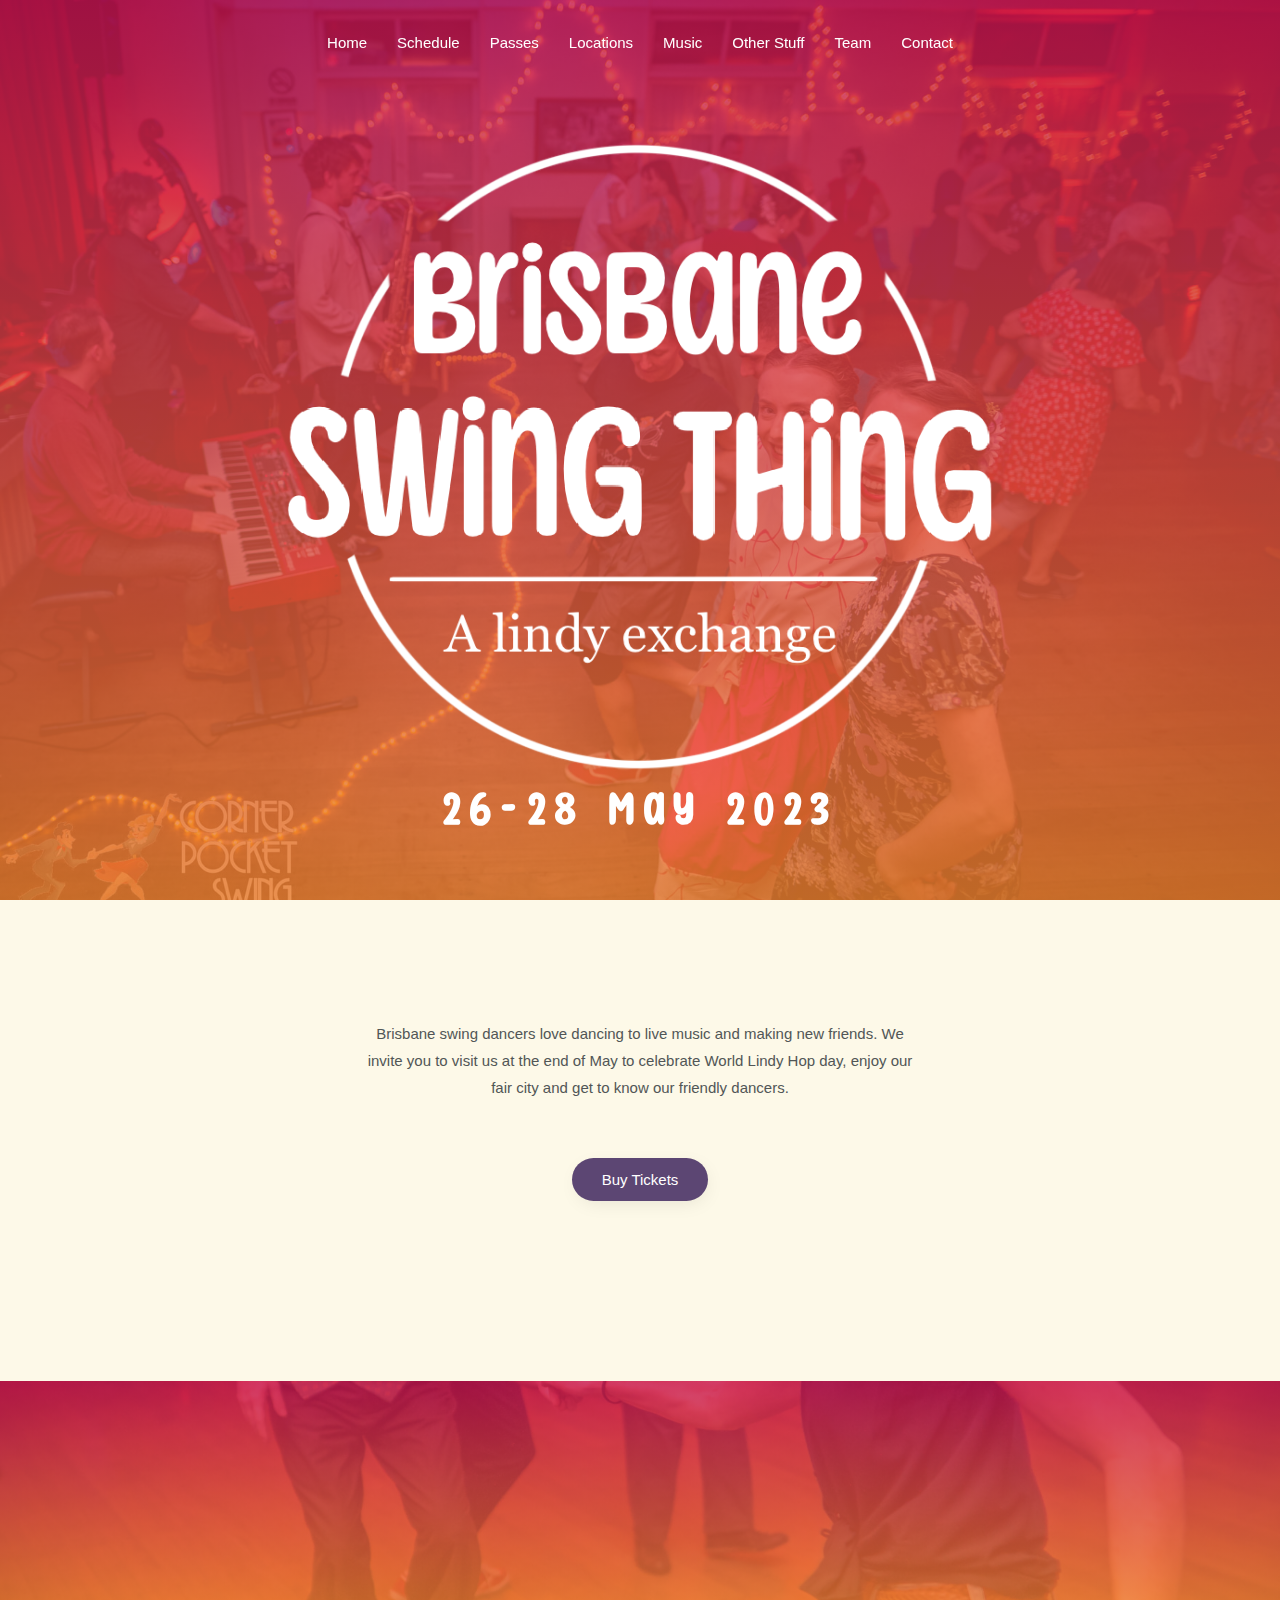
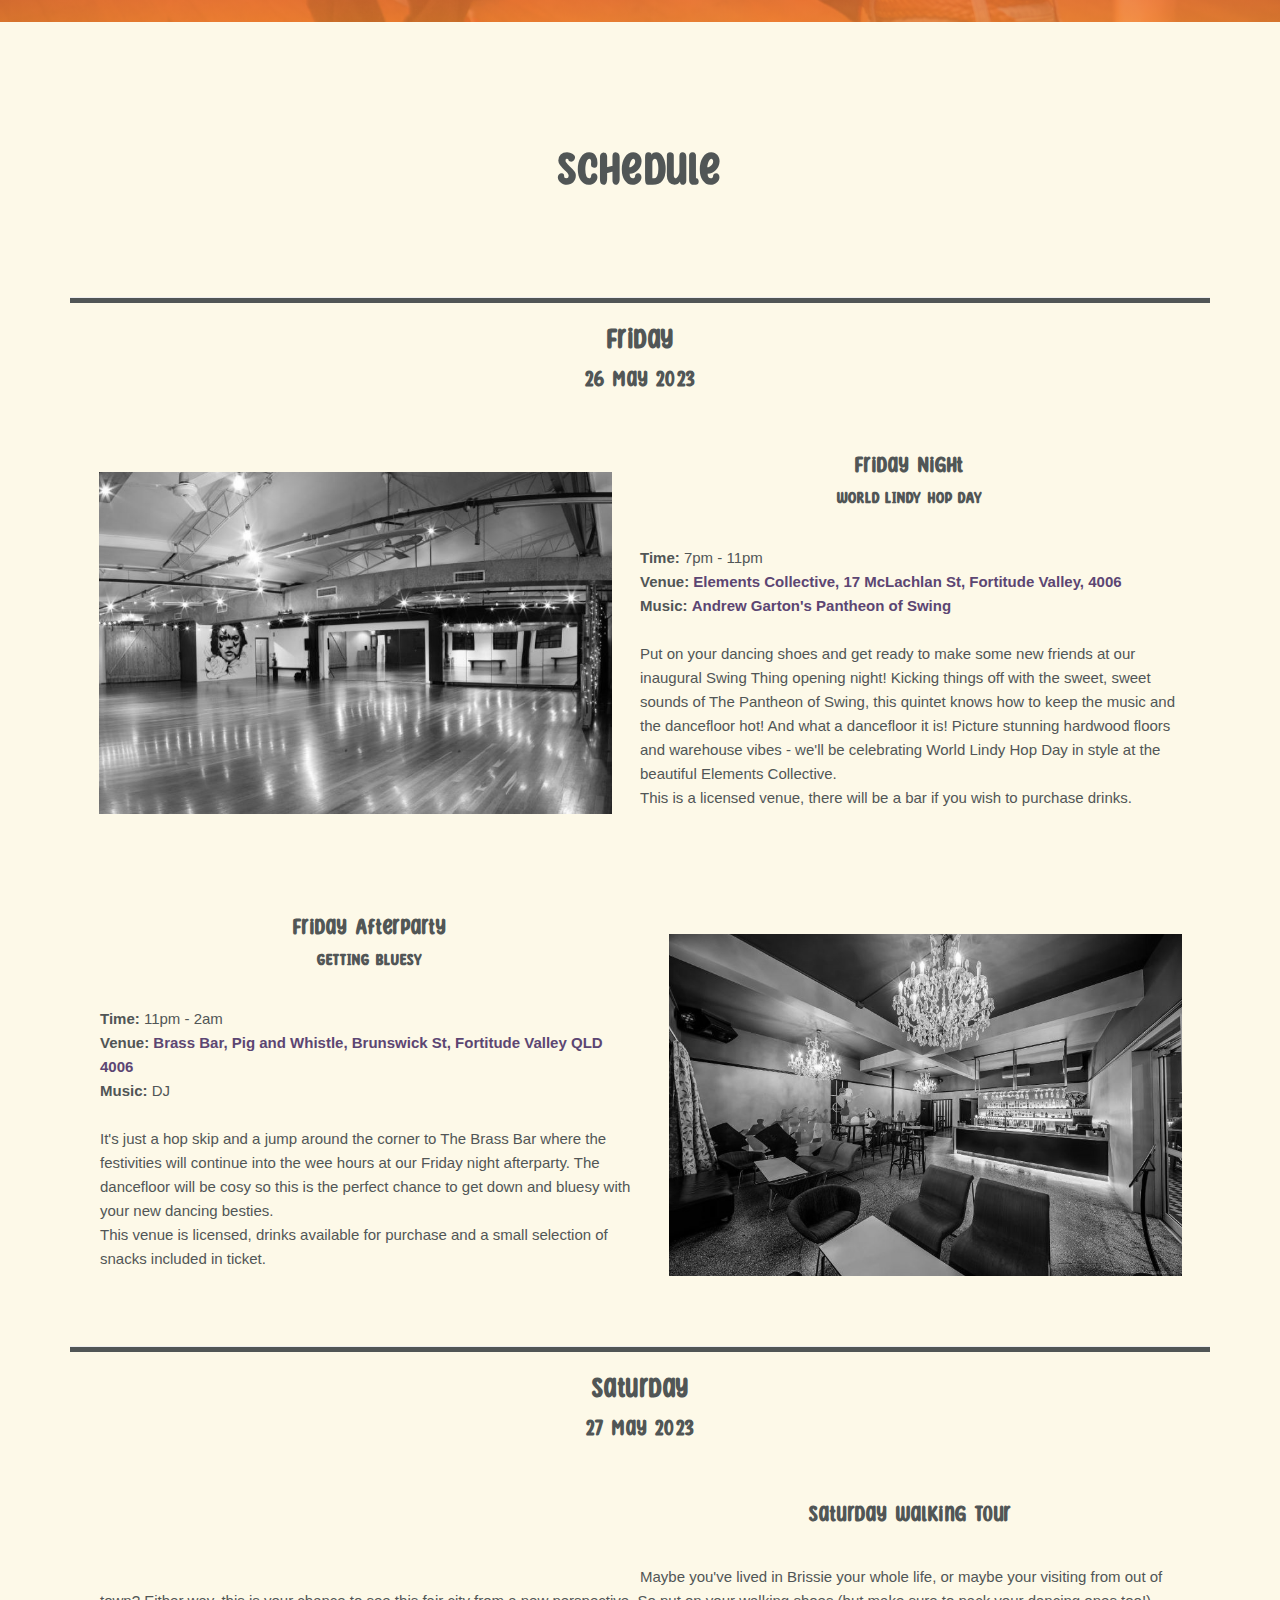
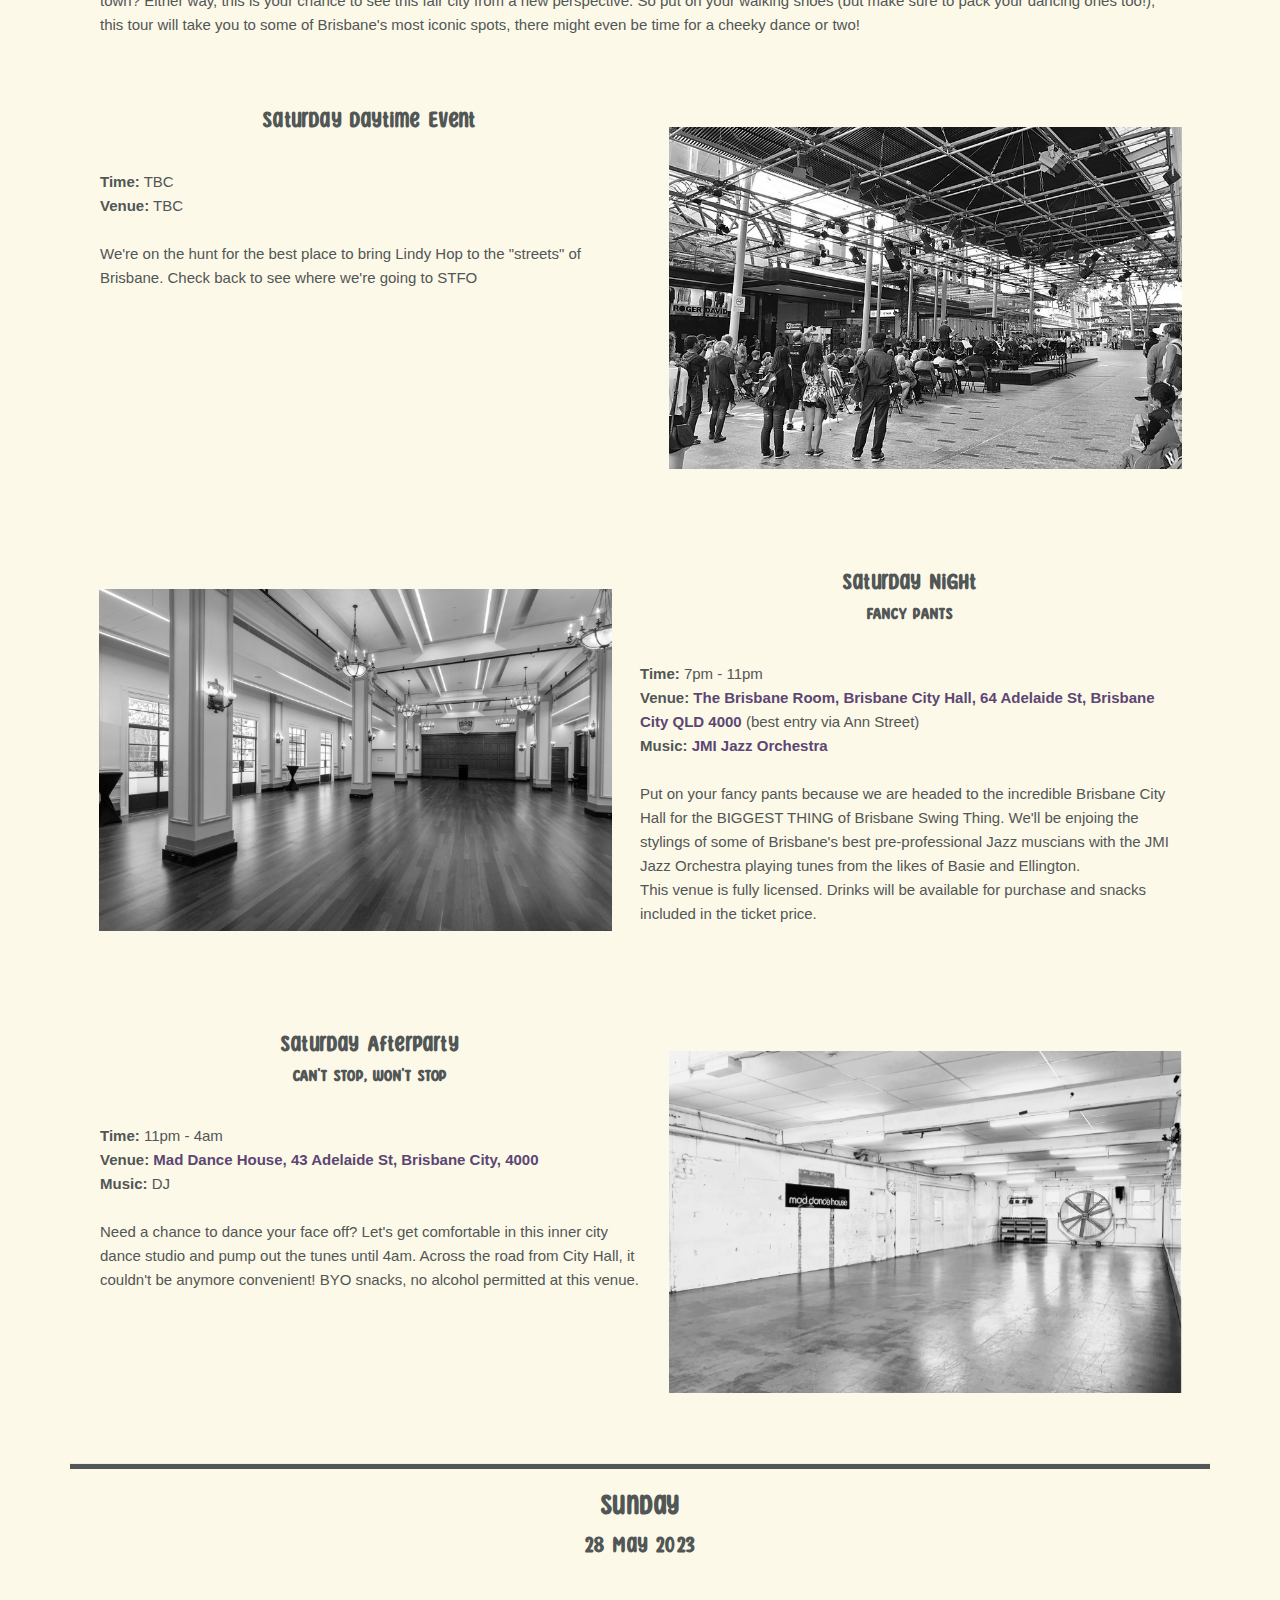
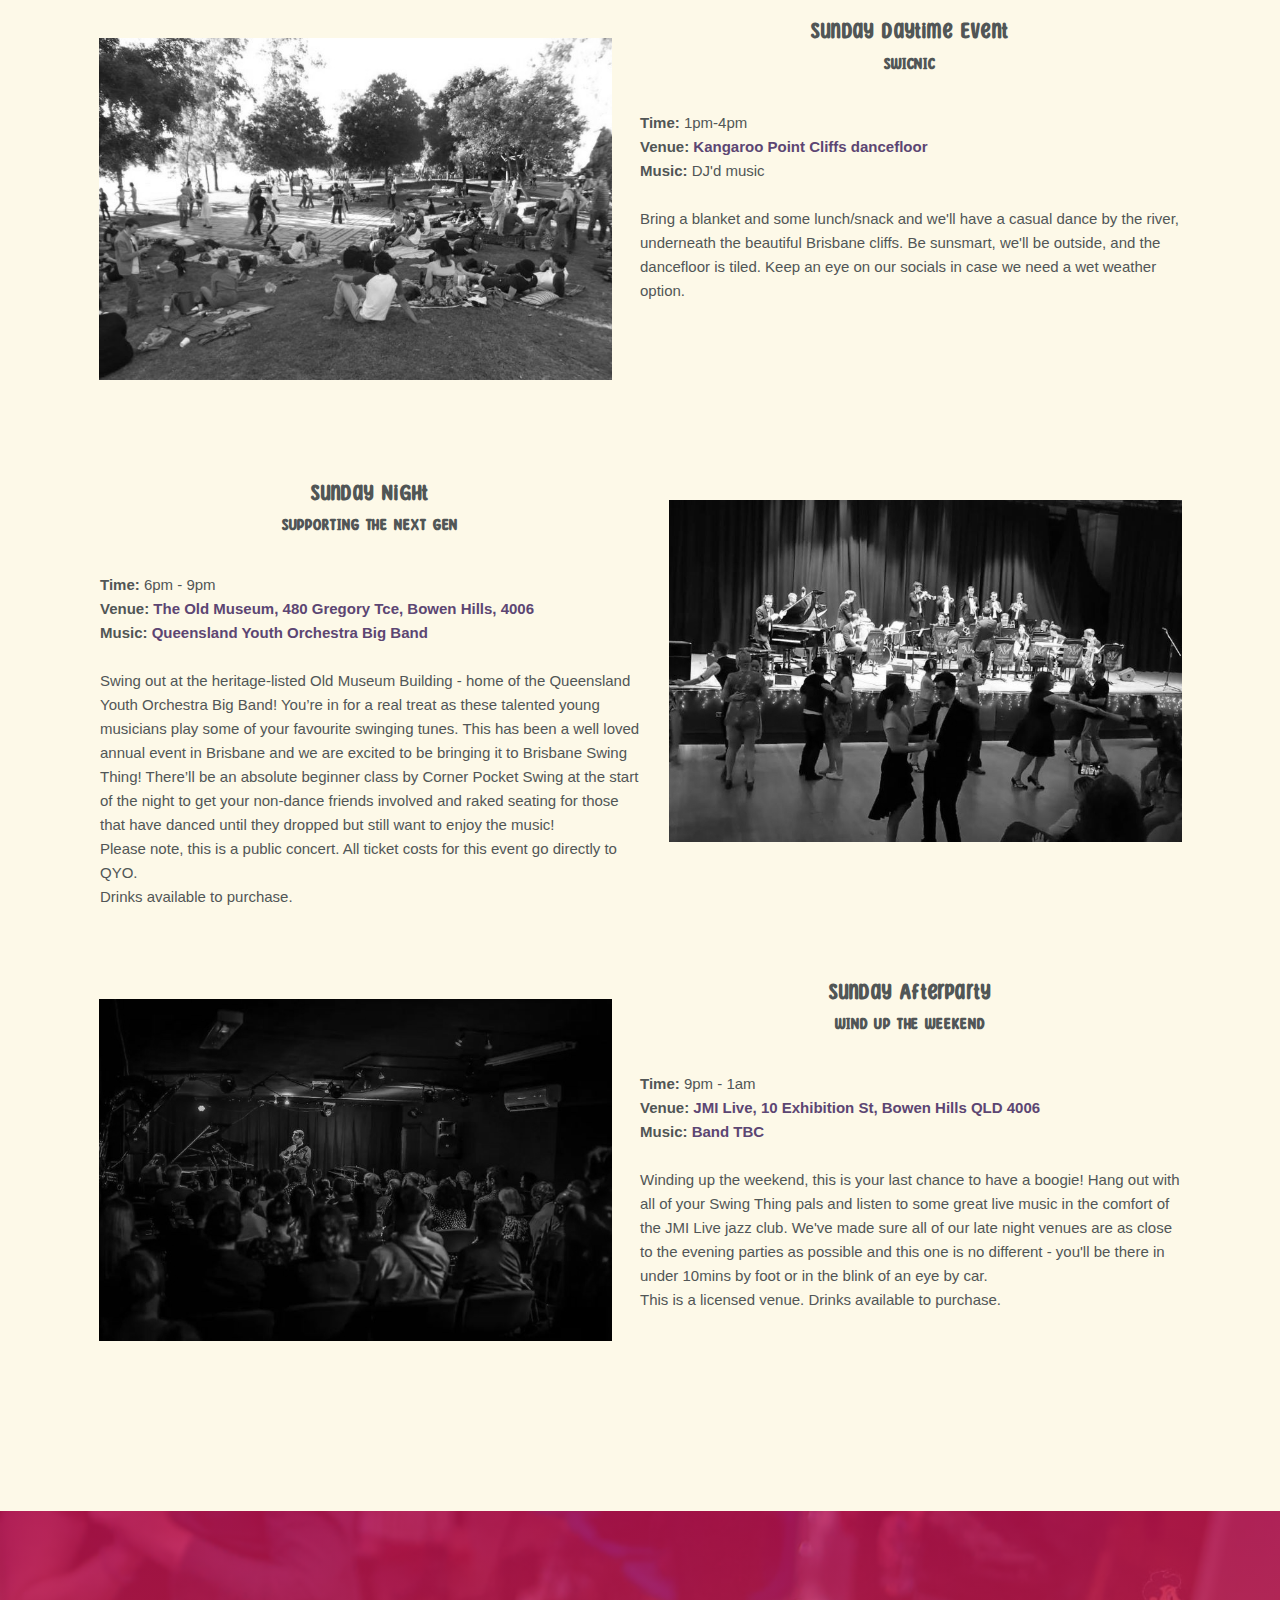
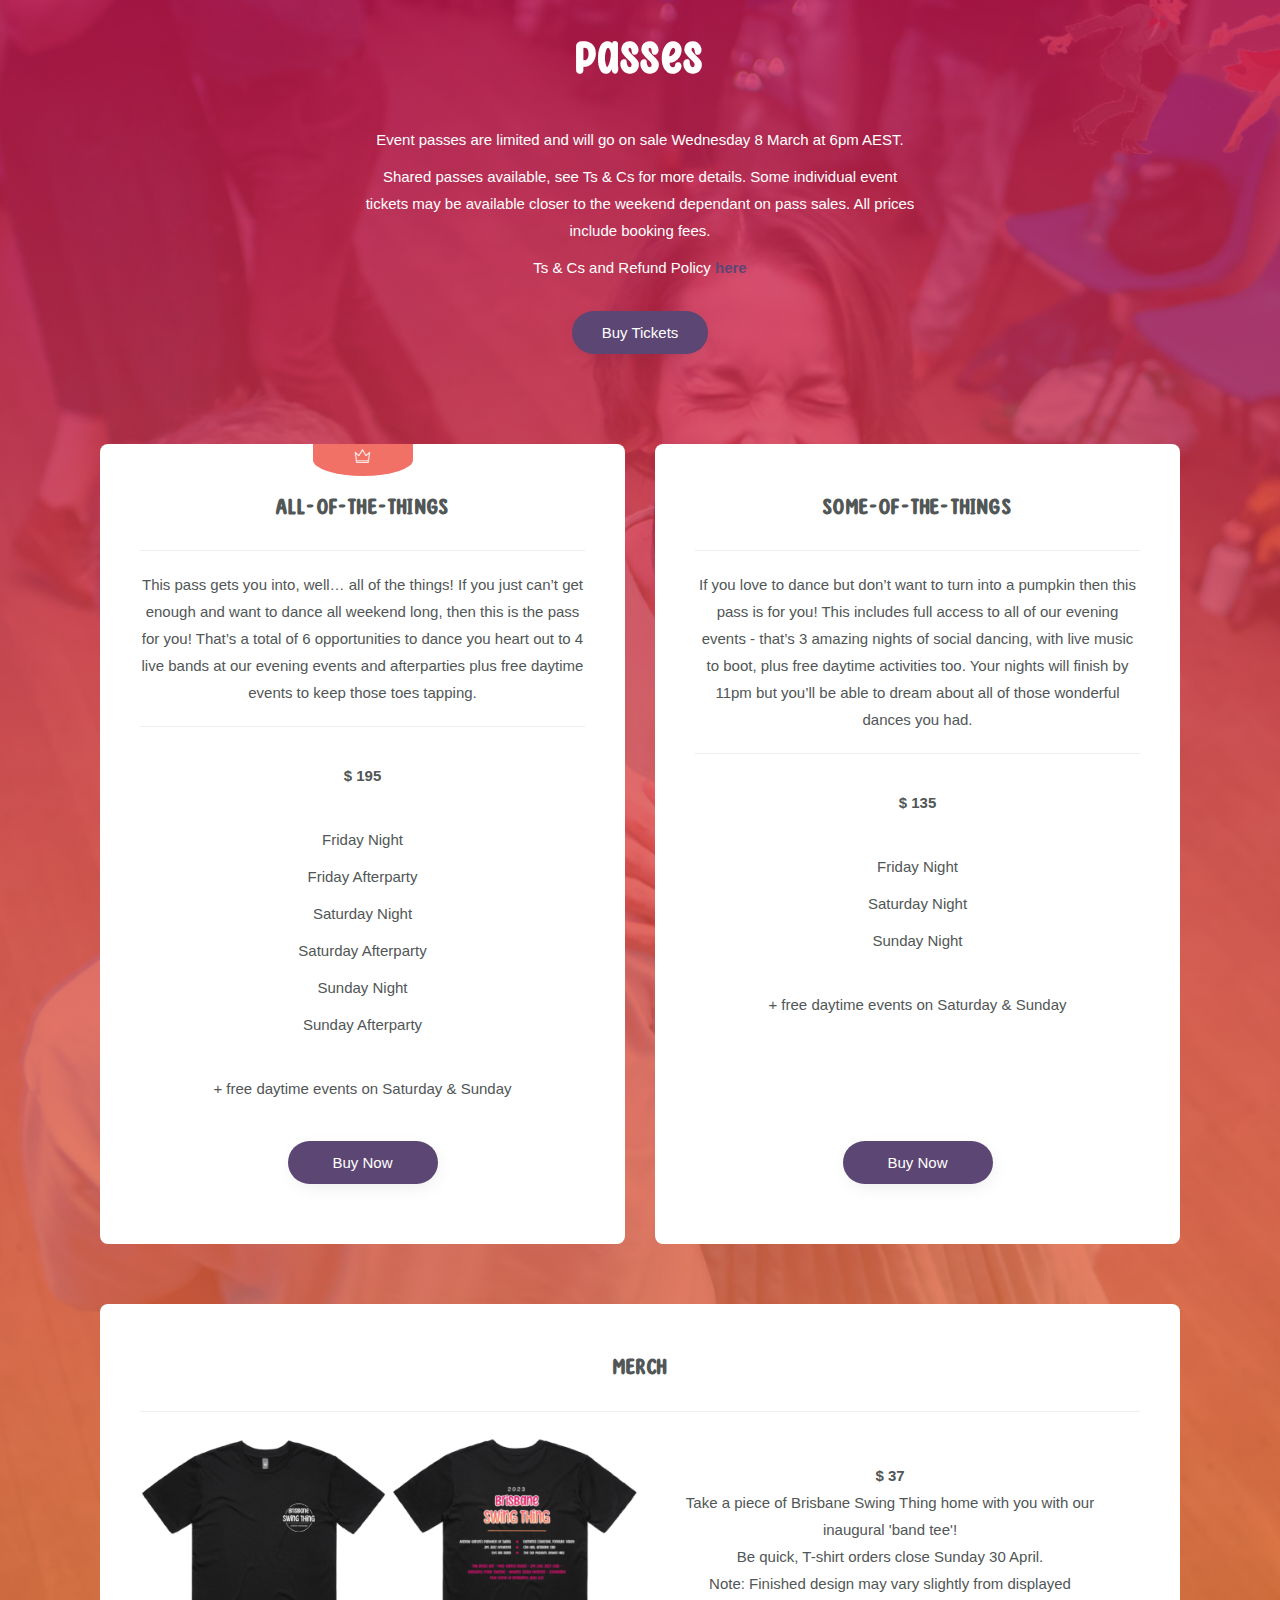
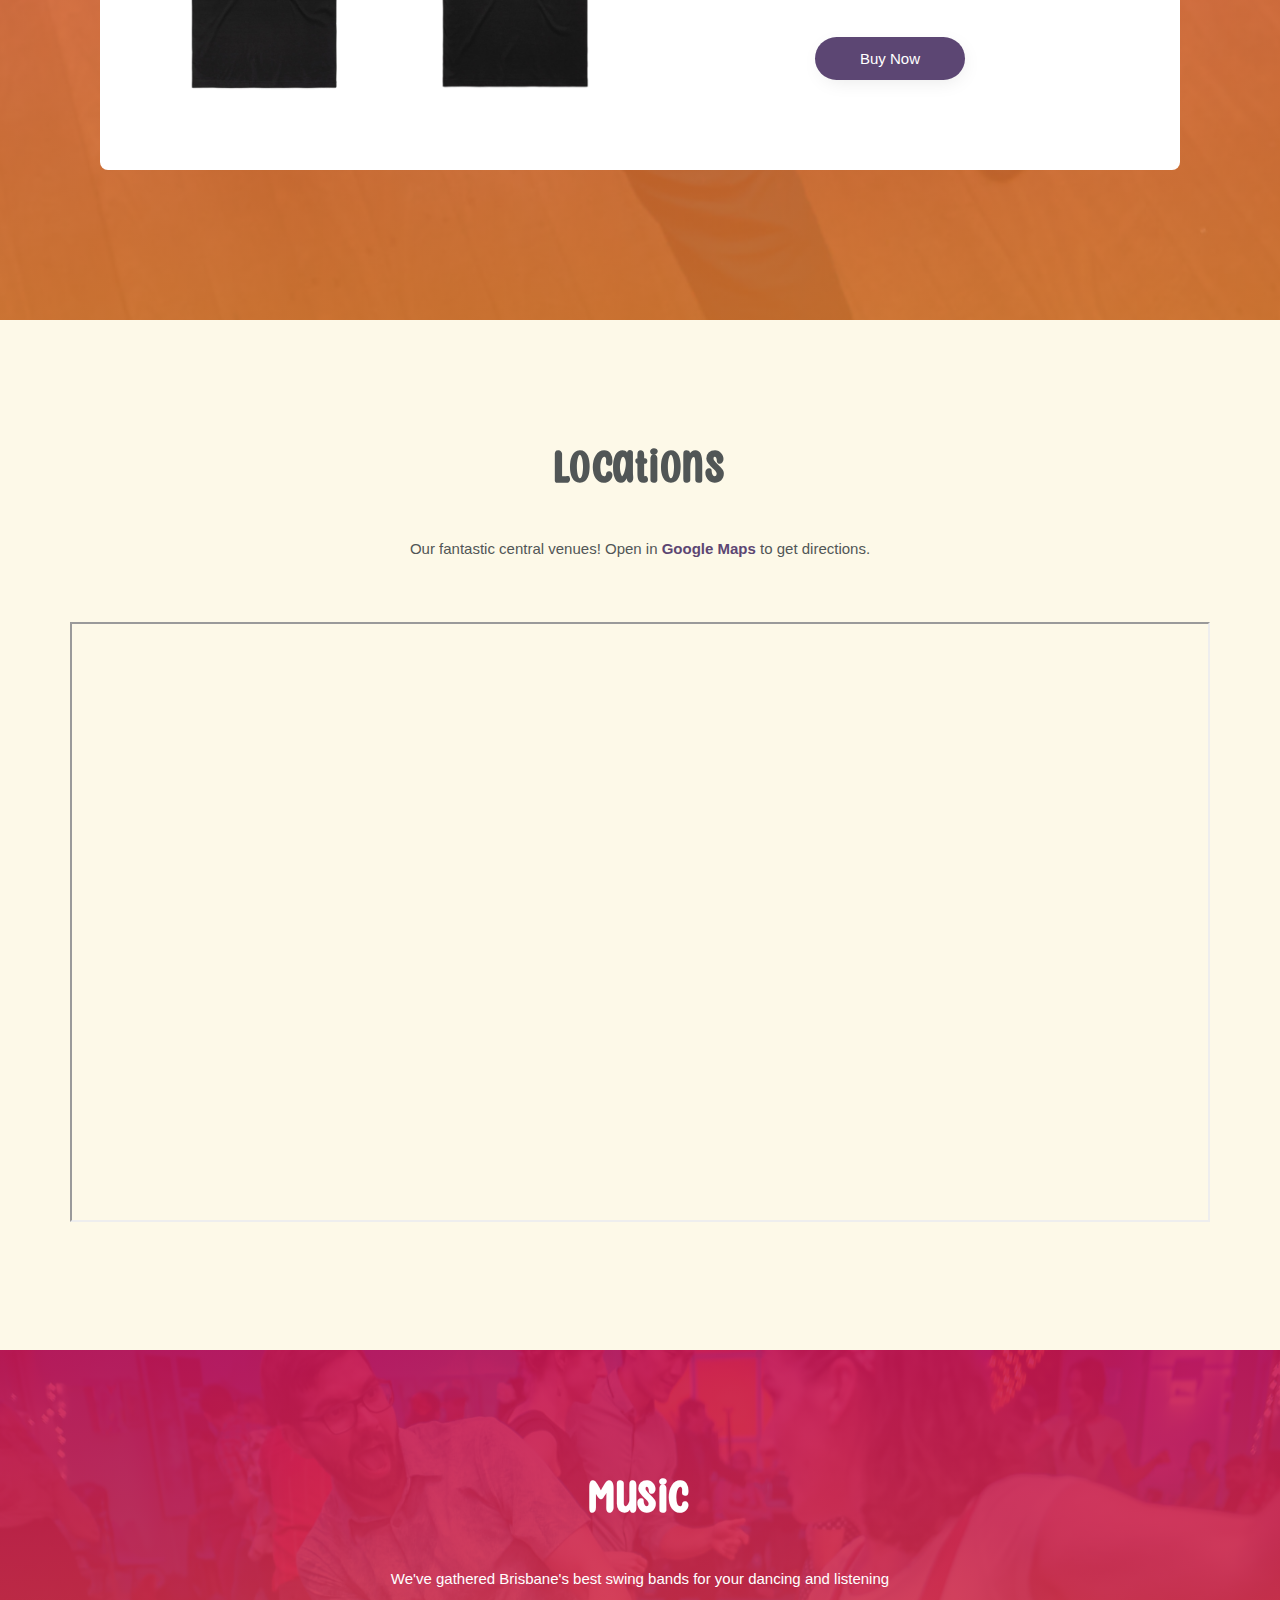
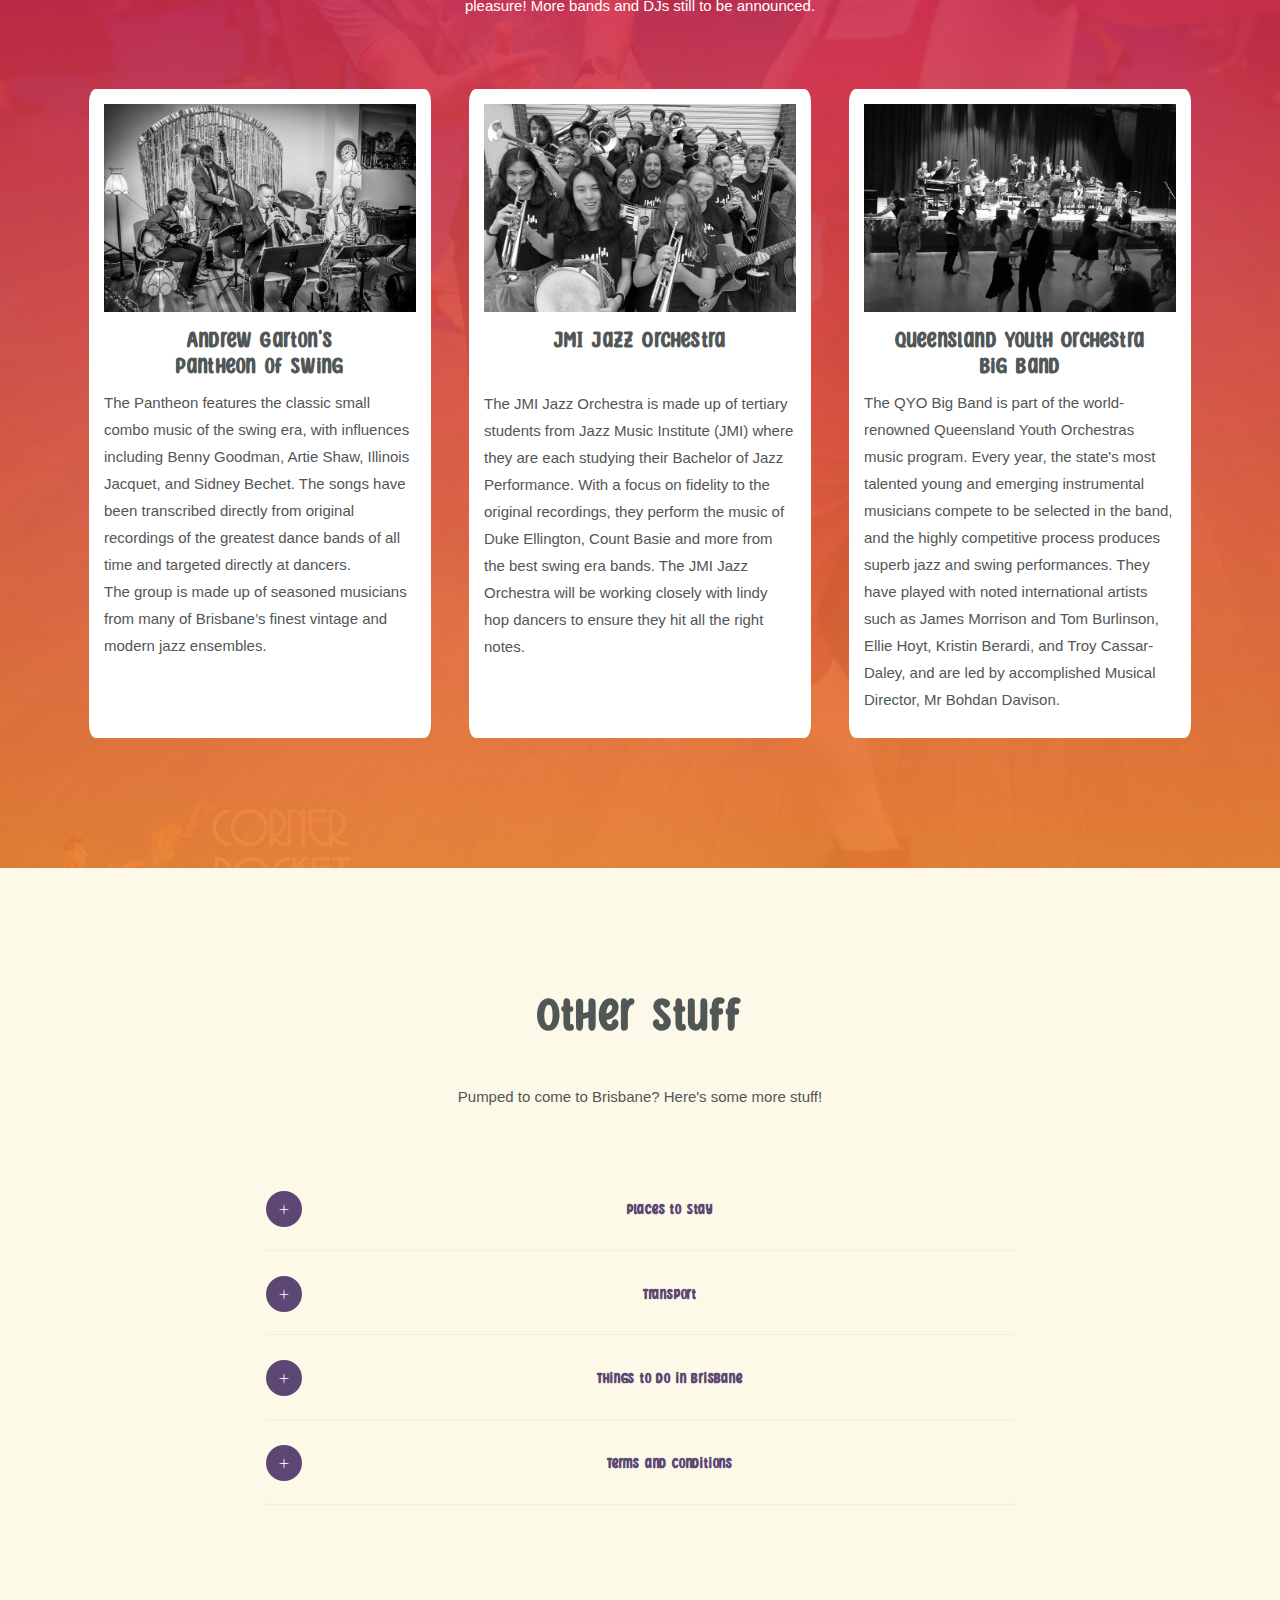
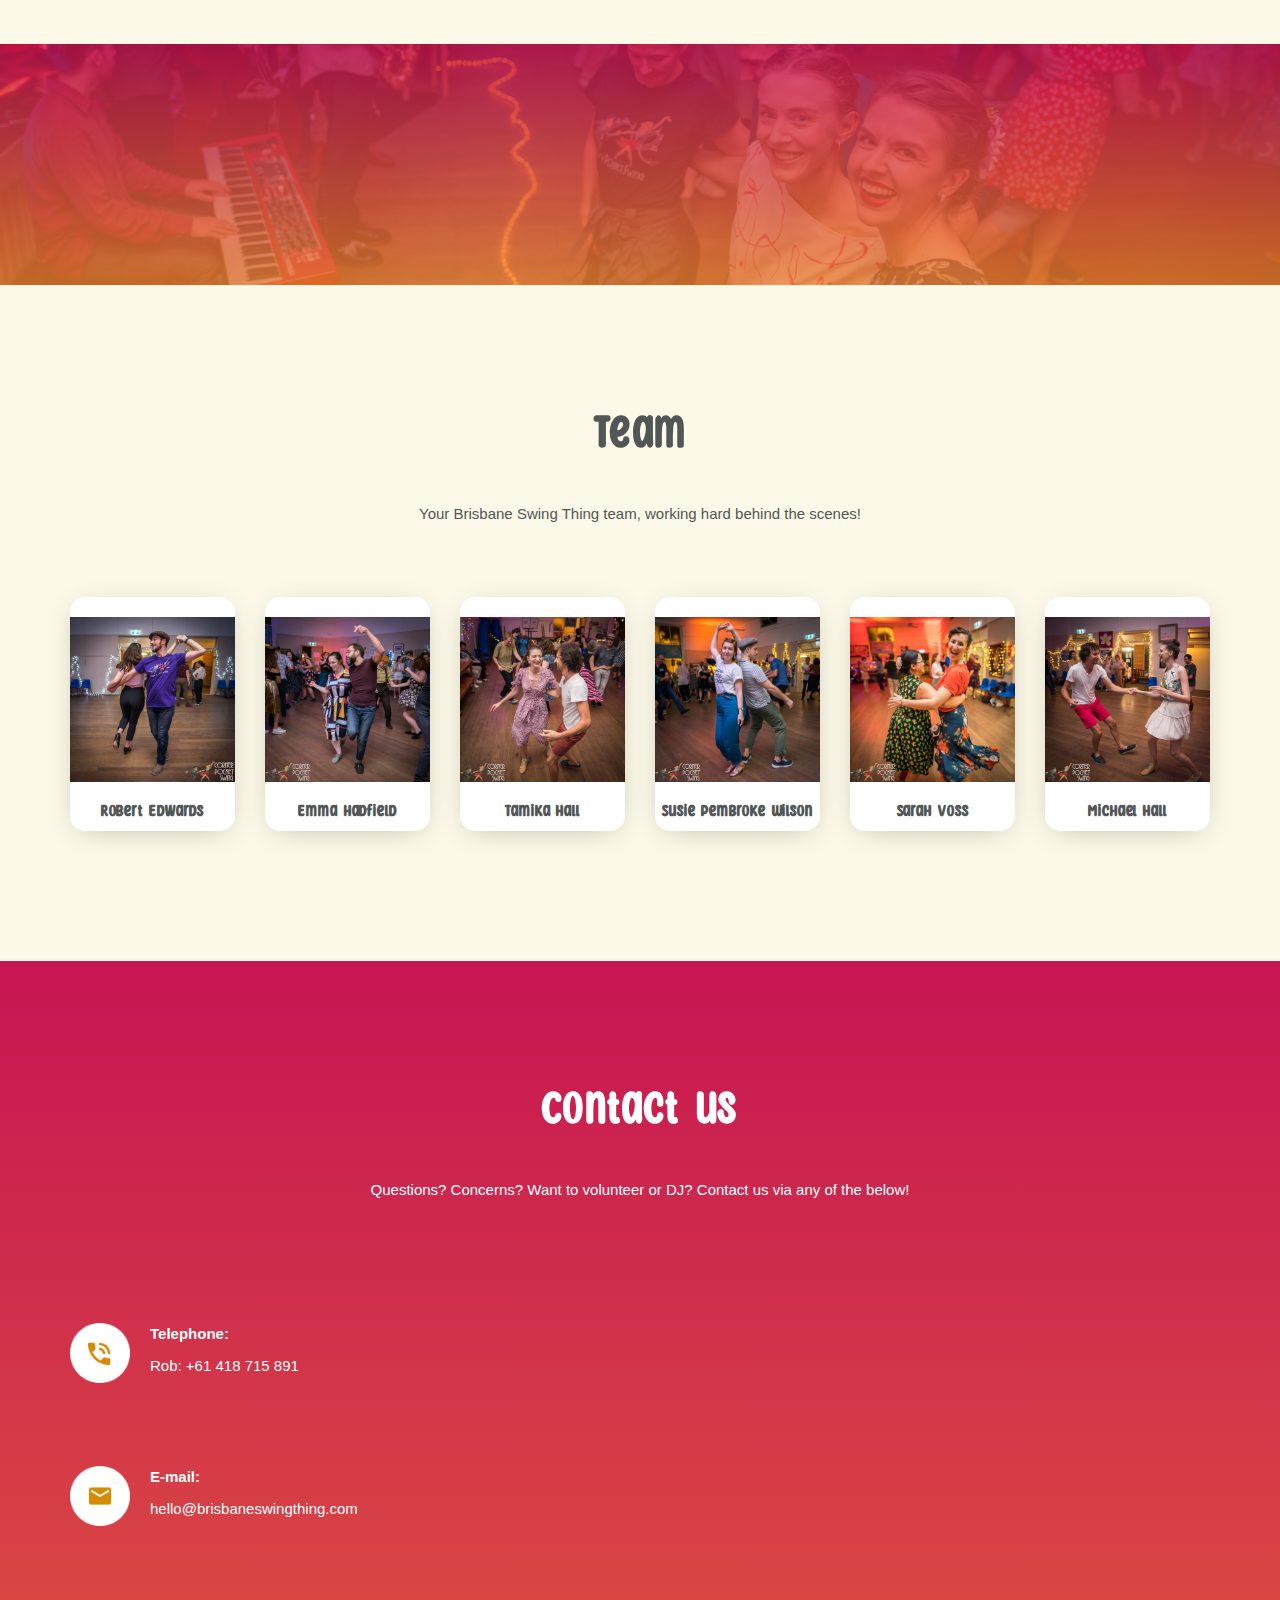
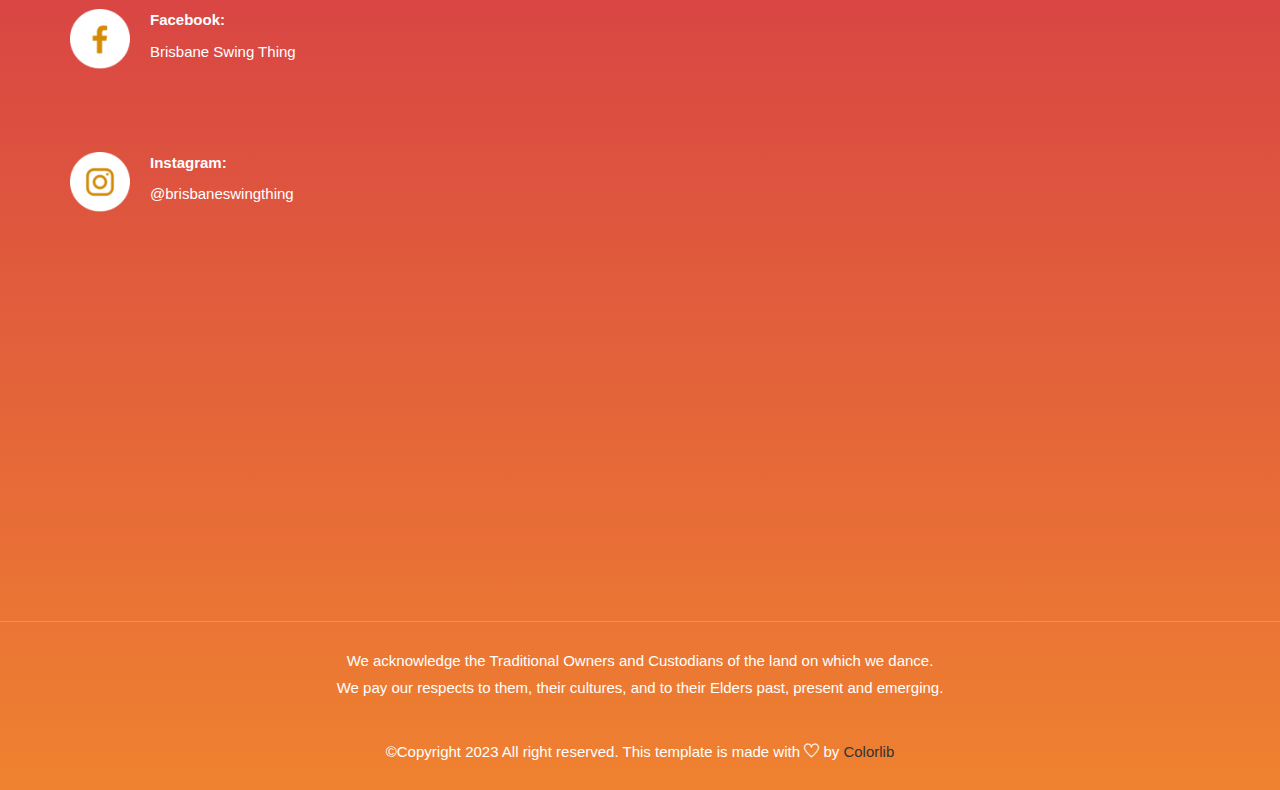
==== index.html @ fb941632 "Add files via upload" ====
<!doctype html>
<html class="no-js" lang="zxx">

<head>
    <meta charset="utf-8">
    <meta name="author" content="Brisbane Swing Thing">
    <meta name="description" content="">
    <meta name="keywords" content="HTML,CSS,XML,JavaScript">
    <meta http-equiv="x-ua-compatible" content="ie=edge">
    <meta name="viewport" content="width=device-width, initial-scale=1.0">
    <meta property="og:image" content="https://susiepolly.github.io/BrisbaneSwingThing/images/linkimg.png">
    <!-- Title -->
    <title>Brisbane Swing Thing</title>
    <!-- Place favicon.ico in the root directory -->
    <link rel="apple-touch-icon" href="images/favicon.png">
    <link rel="shortcut icon" type="image/ico" href="images/favicon.png" />
    <!-- Plugin-CSS -->
    <link rel="stylesheet" href="css/bootstrap.min.css">
    <link rel="stylesheet" href="css/owl.carousel.min.css">
    <link rel="stylesheet" href="css/themify-icons.css">
    <link rel="stylesheet" href="css/sunnyspellsstylesheet.css">
    <link rel="stylesheet" href="css/magnific-popup.css">
    <link rel="stylesheet" href="css/animate.css">
    <!-- Main-Stylesheets -->
    <link rel="stylesheet" href="css/normalize.css">
    <link rel="stylesheet" href="style.css">
    <link rel="stylesheet" href="css/responsive.css">
    <link rel="preconnect" href="https://fonts.googleapis.com">
    <link rel="preconnect" href="https://fonts.gstatic.com" crossorigin>
    <link href="https://fonts.googleapis.com/css2?family=Concert+One&display=swap" rel="stylesheet">
    <script src="js/vendor/modernizr-2.8.3.min.js"></script>

    <!--[if lt IE 9]>
        <script src="//oss.maxcdn.com/html5shiv/3.7.2/html5shiv.min.js"></script>
        <script src="//oss.maxcdn.com/respond/1.4.2/respond.min.js"></script>
    <![endif]-->
</head>

<body data-spy="scroll" data-target="#primary-menu">

    <div class="preloader">
        <div class="sk-folding-cube">
            <div class="sk-cube1 sk-cube"></div>
            <div class="sk-cube2 sk-cube"></div>
            <div class="sk-cube4 sk-cube"></div>
            <div class="sk-cube3 sk-cube"></div>
        </div>
    </div>
    <!--Mainmenu-area-->
    <div class="mainmenu-area" data-spy="affix" data-offset-top="100">
        <div class="container">
            <!--Logo-->
            <div class="navbar-header">
                <button type="button" class="navbar-toggle" data-toggle="collapse" data-target="#primary-menu">
                    <span class="icon-bar"></span>
                    <span class="icon-bar"></span>
                    <span class="icon-bar"></span>
                </button>
                <!--<a href="#" class="navbar-brand logo v-center">
                    <img class="logo" src="images/whitelogocrop.png" alt="">
                </a>-->
            </div>
            <!--Logo/-->
            <nav class="collapse navbar-collapse" id="primary-menu">
                <ul class="nav navbar-nav navbar-center">
                    <li class="active"><a href="#home-page" data-toggle="collapse" data-target="#primary-menu">Home</a></li>
                    <li><a href="#schedule-page" data-toggle="collapse" data-target="#primary-menu">Schedule</a></li>
                    <li><a href="#register-page" data-toggle="collapse" data-target="#primary-menu">Passes</a></li>
                    <li><a href="#locations-page" data-toggle="collapse" data-target="#primary-menu">Locations</a></li>
                    <li><a href="#band-page" data-toggle="collapse" data-target="#primary-menu">Music</a></li>
                    <li><a href="#faq-page" data-toggle="collapse" data-target="#primary-menu">Other Stuff</a></li>
                    <li><a href="#team-page" data-toggle="collapse" data-target="#primary-menu">Team</a></li>
                    <li><a href="#contact-page" data-toggle="collapse" data-target="#primary-menu">Contact</a></li>
                </ul>
            </nav>
        </div>
    </div>
    <!--Mainmenu-area/-->



    <!--Header-area-->
    <header class="header-area overlay full-height relative v-center" id="home-page">
        <div class="absolute anlge-bg"></div>
        <div class="container">
            <div class="row v-center" style="max-height:100vh;">
              <div class="col-xs-12 col-md-12 col-lg-12 header">
                  <img src="images/whitelogocrop.png" alt="">
              </div>
              <div class="col-xs-12 col-md-12 col-lg-12 header-text">
              <h2>26-28 May 2023</h2>
            </div>
            </div>
        </div>
    </header>
    <!--Header-area/-->



    <!--Feature-area-->
    <section class="gray-bg section-padding" id="event-page">
        <div class="container">
            <div class="row">
                  <div class="col-xs-12 col-sm-6 col-sm-offset-3 text-center">
                      <div class="page-title">
                          <p>Brisbane swing dancers love dancing to live music and making new friends. We invite you to visit us at the end of May to celebrate World Lindy Hop day, enjoy our fair city and get to know our friendly dancers.</p>
                          <br>
                          <a href="https://www.trybooking.com/CGMHD" class="button" target="_blank">Buy Tickets</a>
                      </div>
                      <!--<a href="#" class="button">Register</a>-->
                  </div>
            </div>
        </div>
    </section>
    <!--Feature-area/-->
    <section class="first-break section-padding gray-bg overlay">
        <div class="container">
            <div class="row text-center">
                <div class="col-xs-12">
                    <div class="clients">

                    </div>
                </div>
            </div>
        </div>
    </section>


    <section class="gray-bg section-padding" id="schedule-page">
        <div class="container">
            <div class="row">
                <div class="col-xs-12 col-sm-6 col-sm-offset-3 text-center">
                    <div class="page-title">
                        <h2>Schedule</h2>
                    </div>
                </div>
            </div>
            <div class="row">

              <div class="col-xs-12 col-sm-12 text-center">
                  <div class="schedule-subheading">
                    <hr color="#515656" size="20">
                      <h2>Friday</h2>
                      <h3>26 May 2023</h3>
                  </div>
              </div>
                <div class="col-xs-12 col-sm-12 col-md-12">
                    <div class="box">
                        <div class="box-image left">
                            <img src="images/ec.jpg" alt="">
                        </div>
                        <div class="box-words">
                          <h3>Friday Night</h3>
                          <h4> World Lindy Hop Day</h4>
                            <br>
                            <p><strong>Time:</strong> 7pm - 11pm
                            <br><strong>Venue:</strong> <a href="#locations-page">Elements Collective, 17 McLachlan St, Fortitude Valley, 4006</a>
                            <br><strong>Music:</strong> <a href="#band-page">Andrew Garton's Pantheon of Swing</a>
                            <br>
                            <br>Put on your dancing shoes and get ready to make some new friends at our inaugural Swing Thing opening night! Kicking things off with the sweet, sweet sounds of The Pantheon of Swing, this quintet knows how to keep the music and the dancefloor hot! And what a dancefloor it is! Picture stunning hardwood floors and warehouse vibes - we'll be celebrating World Lindy Hop Day in style at the beautiful Elements Collective. <br>This is a licensed venue, there will be a bar if you wish to purchase drinks.</p>
                        </div>
                    </div>
                </div>
                <div class="col-xs-12 col-sm-12 col-md-12">
                    <div class="box">
                        <div class="box-image right">
                            <img src="images/pig.jpg" alt="">
                        </div>
                        <div class="box-words">
                          <h3>Friday Afterparty</h3>
                          <h4>Getting Bluesy</h4>
                          <br>
                          <p><strong>Time:</strong> 11pm - 2am
                            <br><strong>Venue:</strong> <a href="#locations-page">Brass Bar, Pig and Whistle, Brunswick St, Fortitude Valley QLD 4006</a>
                            <br><strong>Music:</strong> DJ
                            <br>
                            <br>It's just a hop skip and a jump around the corner to The Brass Bar where the festivities will continue into the wee hours at our Friday night afterparty. The dancefloor will be cosy so this is the perfect chance to get down and bluesy with your new dancing besties. <br>This venue is licensed, drinks available for purchase and a small selection of snacks included in ticket.</p>
                        </div>
                    </div>
                </div>

                <div class="col-xs-12 col-sm-12 text-center">
                    <div class="schedule-subheading">
                      <hr color="#515656" size="20">
                        <h2>Saturday</h2>
                        <h3>27 May 2023</h3>
                    </div>
                </div>
                <div class="col-xs-12 col-sm-12 col-md-12">
                    <div class="box">
                        <div class="box-image left">
                            <img src="images/hsw.jpg" alt="">
                        </div>
                        <div class="box-words">
                          <h3>Saturday Walking Tour</h3>
                          <br>
                          <p>Maybe you've lived in Brissie your whole life, or maybe your visiting from out of town? Either way, this is your chance to see this fair city from a new perspective. So put on your walking shoes (but make sure to pack your dancing ones too!), this tour will take you to some of Brisbane's most iconic spots, there might even be time for a cheeky dance or two!</p>
                        </div>
                    </div>
                </div>
                <div class="col-xs-12 col-sm-12 col-md-12">
                    <div class="box">
                        <div class="box-image right">
                            <img src="images/queenst.jpg" alt="">
                        </div>
                        <div class="box-words">
                          <h3>Saturday Daytime Event</h3>
                          <br>
                          <p><strong>Time:</strong> TBC
                            <br><strong>Venue:</strong> TBC
                            <br><br>We're on the hunt for the best place to bring Lindy Hop to the "streets" of Brisbane. Check back to see where we're going to STFO </p>
                        </div>
                    </div>
                </div>
                <div class="col-xs-12 col-sm-12 col-md-12">
                    <div class="box">
                        <div class="box-image left">
                            <img src="images/cityhall.jpg" alt="">
                        </div>
                        <div class="box-words">
                          <h3>Saturday Night</h3>
                          <h4>Fancy Pants</h4>
                          <br>
                          <p><strong>Time:</strong> 7pm - 11pm
                            <br><strong>Venue:</strong> <a href="#locations-page">The Brisbane Room, Brisbane City Hall, 64 Adelaide St, Brisbane City QLD 4000</a> (best entry via Ann Street)
                            <br><strong>Music:</strong> <a href="#band-page">JMI Jazz Orchestra</a>
                            <br><br>Put on your fancy pants because we are headed to the incredible Brisbane City Hall for the BIGGEST THING of Brisbane Swing Thing. We'll be enjoing the stylings of some of Brisbane's best pre-professional Jazz muscians with the JMI Jazz Orchestra playing tunes from the likes of Basie and Ellington. <br>This venue is fully licensed. Drinks will be available for purchase and snacks included in the ticket price.</p>
                        </div>
                    </div>
                </div>
                <div class="col-xs-12 col-sm-12 col-md-12">
                    <div class="box">
                        <div class="box-image right">
                            <img src="images/maddance.png" alt="">
                        </div>
                        <div class="box-words">
                          <h3>Saturday Afterparty</h3>
                          <h4>Can't Stop, Won't Stop</h4>
                          <br>
                          <p><strong>Time:</strong> 11pm - 4am
                            <br><strong>Venue:</strong> <a href="#locations-page">Mad Dance House, 43 Adelaide St, Brisbane City, 4000</a>
                            <br><strong>Music:</strong> DJ
                            <br><br>Need a chance to dance your face off? Let's get comfortable in this inner city dance studio and pump out the tunes until 4am. Across the road from City Hall, it couldn't be anymore convenient! BYO snacks, no alcohol permitted at this venue.</p>
                          </div>
                    </div>
                </div>

                <div class="col-xs-12 col-sm-12 text-center">
                    <div class="schedule-subheading">
                      <hr color="#515656" size="20">
                        <h2>Sunday</h2>
                        <h3>28 May 2023</h3>
                    </div>
                </div>
                <div class="col-xs-12 col-sm-12 col-md-12">
                    <div class="box">
                        <div class="box-image left">
                            <img src="images/cliffs.jpg" alt="">
                        </div>
                        <div class="box-words">
                          <h3>Sunday Daytime Event</h3>
                          <h4>Swicnic</h4>
                          <br>
                          <p><strong>Time:</strong> 1pm-4pm
                            <br><strong>Venue:</strong> <a href="#locations-page">Kangaroo Point Cliffs dancefloor</a>
                            <br><strong>Music:</strong> DJ'd music
                            <br><br>Bring a blanket and some lunch/snack and we'll have a casual dance by the river, underneath the beautiful Brisbane cliffs. Be sunsmart, we'll be outside, and the dancefloor is tiled. Keep an eye on our socials in case we need a wet weather option.</p>
                        </div>
                    </div>
                </div>
                <div class="col-xs-12 col-sm-12 col-md-12">
                    <div class="box">
                        <div class="box-image right">
                            <img src="images/qyo.jpg" alt="">
                        </div>
                        <div class="box-words">
                        <h3>Sunday Night</h3>
                        <h4>Supporting the Next Gen</h4>
                        <br>
                        <p><strong>Time:</strong> 6pm - 9pm
                          <br><strong>Venue:</strong> <a href="#locations-page">The Old Museum, 480 Gregory Tce, Bowen Hills, 4006</a>
                          <br><strong>Music:</strong> <a href="#band-page">Queensland Youth Orchestra Big Band</a>
                          <br><br>Swing out at the heritage-listed Old Museum Building - home of the Queensland Youth Orchestra Big Band! You’re in for a real treat as these talented young musicians play some of your favourite swinging tunes. This has been a well loved annual event in Brisbane and we are excited to be bringing it to Brisbane Swing Thing! There’ll be an absolute beginner class by Corner Pocket Swing at the start of the night to get your non-dance friends involved and raked seating for those that have danced until they dropped but still want to enjoy the music! <br>Please note, this is a public concert. All ticket costs for this event go directly to QYO.<br>Drinks available to purchase.</p>
                        </div>
                    </div>
                </div>
                <div class="col-xs-12 col-sm-12 col-md-12">
                    <div class="box">
                        <div class="box-image left">
                            <img src="images/jmi.jpg" alt="">
                        </div>
                        <div class="box-words">
                          <h3>Sunday Afterparty</h3>
                          <h4>Wind up the Weekend</h4>
                          <br>
                          <p><strong>Time:</strong> 9pm - 1am
                            <br><strong>Venue:</strong> <a href="#locations-page">JMI Live, 10 Exhibition St, Bowen Hills QLD 4006</a>
                            <br><strong>Music:</strong> <a href="#band-page">Band TBC</a>
                            <br><br>Winding up the weekend, this is your last chance to have a boogie! Hang out with all of your Swing Thing pals and listen to some great live music in the comfort of the JMI Live jazz club. We've made sure all of our late night venues are as close to the evening parties as possible and this one is no different - you'll be there in under 10mins by foot or in the blink of an eye by car. <br> This is a licensed venue. Drinks available to purchase.</p>
                        </div>
                    </div>
                </div>
            </div>
        </div>
    </section>




    <section class="price-area overlay section-padding" id="register-page">
        <div class="container">
            <div class="row">
                <div class="col-xs-12 col-sm-6 col-sm-offset-3 text-center">
                    <div class="page-title">
                        <h2>Passes</h2>
                        <p>Event passes are limited and will go on sale Wednesday 8 March at 6pm AEST.</p>
                        <p>Shared passes available, see Ts & Cs for more details. Some individual event tickets may be available closer to the weekend dependant on pass sales. All prices include booking fees.</p>
                        <p>Ts & Cs and Refund Policy <a href="TermsAndConditions.html" target="_blank" style="font-weight:bold; color:#5C4673;">here</a></p>
                        <a href="https://www.trybooking.com/CGMHD" class="button" target="_blank">Buy Tickets</a>
                    </div>
                </div>
            </div>
            <div class="row price-section">
                <div class="col-xs-12 col-sm-6 col-m-5">
                  <div class="price-table">
                      <span class="price-info"><span class="ti-crown"></span></span>
                      <h3 class="text-uppercase price-title">All-of-the-Things</h3>
                      <hr>
                      <p>This pass gets you into, well… all of the things! If you just can’t get enough and want to dance all weekend long, then this is the pass for you! That’s a total of 6 opportunities to dance you heart out to 4 live bands at our evening events and afterparties plus free daytime events to keep those toes tapping.</p>
                      <hr>
                      <ul class="list-unstyled">
                        <li><strong class="amount">$ <span class="big">195</span></strong></li>
                        <br>
                          <li>Friday Night</li>
                          <li>Friday Afterparty</li>
                          <li>Saturday Night</li>
                          <li>Saturday Afterparty</li>
                          <li>Sunday Night</li>
                          <li>Sunday Afterparty</li>
                          <br>
                          <li>+ free daytime events on Saturday & Sunday</li>
                          <br>
                      </ul>
                      <a href="https://www.trybooking.com/events/1027705/sessions/3771132/sections/1889345/tickets?fbclid=IwAR2cNQnbDI2k9t157QOaGin1_y7NODyL9Mm27XDFwEIAS9eF9SWMI_D3Sj4" class="button buy-now" target="_blank">Buy Now</a>
                  </div>
                </div>
                <div class="col-xs-12 col-sm-6 col-m-5">
                    <div class="price-table">
                        <h3 class="text-uppercase price-title">Some-of-the-Things</h3>
                        <hr>
                        <p>If you love to dance but don’t want to turn into a pumpkin then this pass is for you! This includes full access to all of our evening events - that’s 3 amazing nights of social dancing, with live music to boot, plus free daytime activities too. Your nights will finish by 11pm but you’ll be able to dream about all of those wonderful dances you had.</p>
                        <hr>
                        <ul class="list-unstyled">
                          <li><strong class="amount">$ <span class="big">135</span></strong></li>
                          <br>
                            <li>Friday Night</li>
                            <li>Saturday Night</li>
                            <li>Sunday Night</li>
                            <br>
                            <li>+ free daytime events on Saturday & Sunday</li>
                            <br>
                          </ul>
                          <a href="https://www.trybooking.com/events/1027705/sessions/3771132/sections/1892433/tickets?fbclid=IwAR02rUrLZ7scKNKksXOoJGvn2tXizydDdx3Scxfl1RpE-0-jdajNmd1948Y" class="button buy-now" target="_blank">Buy Now</a>
                    </div>
                </div>
              </div>
              <div class="row price-section">
              <div class="col-xs-12 col-sm-12">
                  <div class="price-table">
                      <h3 class="text-uppercase price-title">Merch</h3>
                      <hr>
                      <div class="merch">
                        <img src="images/tshirtfront.png" class="left">
                        <img src="images/tshirtback.png" class="left">
                        <div class="v-center merch-text text-center">
                          <p><strong class="amount">$ <span class="big">37</span></strong>
                          <br>Take a piece of Brisbane Swing Thing home with you with our inaugural 'band tee'!<br> Be quick, T-shirt orders close Sunday 30 April. <br> Note: Finished design may vary slightly from displayed<br>
                          <a href="https://www.trybooking.com/events/1027705/sessions/3771132/sections/1892439/tickets?fbclid=IwAR0CLyyve-hRN_VbdmOqQfTFDXVsEDoL76mqDpczRI8MjDeZOTBEYrJ5Naw" class="button" target="_blank" style="align-self: center; width:150px; margin-top:40px;">Buy Now</a></p>
                        </div>
                      </div>
                  </div>
                </div>
              </div>
        </div>
    </section>


    <section class="section-padding gray-bg" id="locations-page">
        <div class="container">
            <div class="row">
                <div class="col-xs-12 col-sm-6 col-sm-offset-3 text-center">
                    <div class="page-title">
                        <h2>Locations</h2>
                        <p>Our fantastic central venues! Open in <a href="https://www.google.com/maps/d/embed?mid=1VyR3mXdCrCboF_DHJGIgYvuos1vV-mU&ehbc=2E312F" target="_blank" style="font-weight:bold;color:#5C4673;">Google Maps</a> to get directions.</p>
                    </div>
                </div>
                <div class="col-xs-12 text-center">
                    <iframe src="https://www.google.com/maps/d/embed?mid=1VyR3mXdCrCboF_DHJGIgYvuos1vV-mU&ehbc=2E312F" width="100%" height="600"></iframe>
                </div>
            </div>
            <div class="row">

            </div>
        </div>
    </section>


    <section class="testimonial-area section-padding gray-bg overlay" id="band-page">
        <div class="container">
            <div class="row">
                <div class="col-xs-12 col-sm-6 col-sm-offset-3 text-center">
                    <div class="page-title">
                        <h2>Music</h2>
                        <p>We've gathered Brisbane's best swing bands for your dancing and listening pleasure! More bands and DJs still to be announced.</p>
                    </div>
                </div>
            </div>
            <div class="row">
                <div class="col-xs-12 bands">
                        <div class="col-m-4 band-box">
                            <div class="band-image">
                                <img src="images/andrew.jpg" alt="">
                            </div>
                            <h3>Andrew Garton's<br>Pantheon of Swing</h3>
                            <p>The Pantheon features the classic small combo music of the swing era, with influences including Benny Goodman, Artie Shaw, Illinois Jacquet, and Sidney Bechet. The songs have been transcribed directly from original recordings of the greatest dance bands of all time and targeted directly at dancers. <br>The group is made up of seasoned musicians from many of Brisbane’s finest vintage and modern jazz ensembles.</p>
                        </div>
                        <div class="col-m-4 band-box">
                            <div class="band-image">
                                <img src="images/jmijazzorch.jpg" alt="">
                            </div>
                            <h3>JMI Jazz Orchestra</h3>
                            <p><br>The JMI Jazz Orchestra is made up of tertiary students from Jazz Music Institute (JMI) where they are each studying their Bachelor of Jazz Performance. With a focus on fidelity to the original recordings, they perform the music of Duke Ellington, Count Basie and more from the best swing era bands. The JMI Jazz Orchestra will be working closely with lindy hop dancers to ensure they hit all the right notes.</p>
                        </div>
                        <div class="col-m-4 band-box">
                            <div class="band-image">
                                <img src="images/qyo.jpg" alt="">
                            </div>
                            <h3>Queensland Youth Orchestra<br>Big Band</h3>
                            <p>The QYO Big Band is part of the world-renowned Queensland Youth Orchestras music program. Every year, the state's most talented young and emerging instrumental musicians compete to be selected in the band, and the highly competitive process produces superb jazz and swing performances. They have played with noted international artists such as James Morrison and Tom Burlinson, Ellie Hoyt, Kristin Berardi, and Troy Cassar-Daley, and are led by accomplished Musical Director, Mr Bohdan Davison.</p>
                        </div>
                        <!--<div class="col-m-4 band-box">
                            <div class="band-image">
                                <img src="images/qyo.jpg" alt="">
                            </div>
                            <h3>TBC Sunday</h3>
                            <p>Lorem ipsum dolor sit amet, consectetur adipisicing elit. Vel vero dolore officiis, velit id libero illum harum hic magni, quae repellendus adipisci possimus saepe nostrum doloribus repudiandae asperiores commodi voluptate.</p>
                        </div>-->
                </div>
            </div>
        </div>
    </section>






    <section class="gray-bg section-padding" id="faq-page">
        <div class="container">
            <div class="row">
                <div class="col-xs-12 col-sm-6 col-sm-offset-3 text-center">
                    <div class="page-title">
                        <h2>Other Stuff</h2>
                        <p>Pumped to come to Brisbane? Here's some more stuff!</p>
                    </div>
                </div>
            </div>
            <div class="row">
                <div class="col-xs-12 col-sm-10 col-sm-offset-1 col-md-8 col-md-offset-2">
                    <div class="panel-group" id="accordion">
                        <!--<div class="panel">
                            <h4 class="panel-title">
                                <a data-toggle="collapse" data-parent="#accordion" href="#collapse1" aria-expanded="true">Code of Conduct</a>
                            </h4>
                            <div id="collapse1" class="panel-collapse collapse in">
                                <p>Very Important! You can access our code of conduct <a href="CodeOfConduct.html" target="_blank" style="font-weight:bold;">here</a></p>
                            </div>
                        </div>-->
                        <div class="panel">
                            <h4 class="panel-title">
                                <a data-toggle="collapse" data-parent="#accordion" href="#collapse2">Places to Stay</a>
                            </h4>
                            <div id="collapse2" class="panel-collapse collapse">
                                <p>Our ticketed venues are all located in Brisbane City, Fortitude Valley and Bowen Hills with free daytime activities also in surrounding suburbs. If you're visiting Brisbane there are plenty of <a href="https://www.google.com/travel/hotels/Brisbane%20City%20QLD?q=hotel%20booking%20brisbane%20city&g2lb=2502548%2C2503771%2C2503781%2C4258168%2C4270442%2C4284970%2C4291517%2C4306835%2C4429192%2C4515404%2C4597339%2C4723331%2C4731329%2C4757164%2C4778035%2C4814050%2C4821091%2C4861688%2C4864715%2C4874190%2C4886082%2C4886480%2C4893075%2C4893543%2C4902277%2C4905351%2C4906023%2C4924070%2C4926165%2C4926489%2C4931360%2C4936396%2C4937897%2C4942347%2C4946428%2C4950242%2C4955810&hl=en-AU&gl=au&cs=1&ssta=1&ts=CAESCgoCCAMKAggDEAAaIAoCGgASGhIUCgcI5w8QBRgaEgcI5w8QBRgdGAMyAggBKgkKBToDQVVEGgA&rp=OAFAAEgCogERQnJpc2JhbmUgQ2l0eSBRTESaAgIIAA&ap=aAE&ictx=1&ved=0CAAQ5JsGahcKEwi4n4Wz94z9AhUAAAAAHQAAAAAQAw&utm_campaign=sharing&utm_medium=link&utm_source=htls" target="_blank" style="font-weight:bold;">nearby hotels</a> or you could find a local host on our <a href="https://www.facebook.com/profile.php?id=100089859048637" target="_blank" style="font-weight:bold;">facebook page</a></p>
                            </div>
                        </div>
                        <div class="panel">
                            <h4 class="panel-title">
                                <a data-toggle="collapse" data-parent="#accordion" href="#collapse3">Transport</a>
                            </h4>
                            <div id="collapse3" class="panel-collapse collapse">
                                <p>Our venues are all within a 3km radius of Brisbane CBD so if you're visiting from out of town you can probably rely on ubers and taxis, walking or our public transport network. Plan your travel via the <a href="https://jp.translink.com.au/plan-your-journey/journey-planner" target="_blank" style="font-weight:bold;">Translink Journey Panner</a> and don't forget to purchase a GoCard from a newsagent or ticket machine before boarding a bus. If you get into a pickle, there will always be a local dancer happy to give you a lift.</p><br>
                                <p>If you're a local or have hired a car be aware that parking may be limited over the weekend. Book your parking ahead of time with <a href="https://www.secureparking.com.au/en-au/parking-solutions/secure-a-spot" target="_blank" style="font-weight:bold;">Secure-a-Spot</a>.</p>
                            </div>
                        </div>
                        <div class="panel">
                            <h4 class="panel-title">
                                <a data-toggle="collapse" data-parent="#accordion" href="#collapse4">Things to Do in Brisbane</a>
                            </h4>
                            <div id="collapse4" class="panel-collapse collapse">
                                <p>There's so much to do and see in Brisbane, here are some other things you could do while you're visiting us!</p>
                                <p>Can't get enough dancing? You're in luck! Our friends over at Swing Patrol Brisbane have a higher level workshop on Saturday morning, <a href="https://fb.me/e/2vx7WPiiQ" target="_blank">get on it!</a></p>
                                <p>For all the culture vultures out there, visit our museum and galleries at the Queensland Cultural Centre in South Brisbane. See what's on at <a href="https://www.qagoma.qld.gov.au/" target="_blank">GOMA or the Queensland Art Gallery</a> or check out the dinosaurs at the <a href="https://www.museum.qld.gov.au/queensland-museum" target="_blank">museum</a>. You could even see a show at <a href="https://www.qpac.com.au/" target="_blank">QPAC</a>. Brisbane City Hall (our Saturday evening venue) is also home to the <a href="https://www.museumofbrisbane.com.au/" target="_blank">Museum of Brisbane</a></p>
                                <p>For foodies, Brisbane has some <a href="https://www.theurbanlist.com/brisbane/a-list/a-foodies-guide-to-west-end" target="_blank">top notch restaurants</a> or have a tipple at a <a href="https://www.theurbanlist.com/brisbane/a-list/best-cocktail-bars-brisbane" target="_blank">cocktail bar</a> before the dance.</p>
                                <p>If you just want to see a little more of our beautiful city, consider taking a walk through the <a href="https://www.visitbrisbane.com.au/brisbane/things-to-do/shopping/south-bank-parklands?sc_lang=en-au" target="_blank">South Bank</a> or <a href="https://www.visitbrisbane.com.au/roma-street-parkland-and-spring-hill?sc_lang=en-au" target="_blank">Roma Street</a> parklands, check out the view from <a href="https://www.visitbrisbane.com.au/information/articles/activities/things-to-do-mt-coot-tha?sc_lang=en-au" target="_blank">Mount Coot-tha</a>, or ride a <a href="https://www.brisbane-australia.com/brisbane-city-cats.html" target="_blank">CityCat</a> down the Brisbane river</p>
                            </div>
                        </div>
                        <div class="panel">
                            <h4 class="panel-title">
                                <a data-toggle="collapse" data-parent="#accordion" href="#collapse5">Terms and Conditions</a>
                            </h4>
                            <div id="collapse5" class="panel-collapse collapse">
                                <p>Very Important! Our <a href="TermsAndConditions.html" target="_blank" style="font-weight:bold;">Terms and Conditions</a> also includes our manifesto, our code of conduct, and what to do it you need help.</p>
                            </div>
                        </div>
                    </div>
                </div>
            </div>
        </div>
    </section>








    <section class="section-padding overlay client-area overlay" id="client-page">
        <div class="container">
            <div class="row text-center">
                <div class="col-xs-12">

                </div>
            </div>
        </div>
    </section>


    <section class="section-padding gray-bg" id="team-page">
        <div class="container">
            <div class="row">
                <div class="col-xs-12 col-sm-6 col-sm-offset-3 text-center">
                    <div class="page-title">
                        <h2>Team</h2>
                        <p>Your Brisbane Swing Thing team, working hard behind the scenes!</p>
                    </div>
                </div>
            </div>
            <div class="row">
                <div class="col-xs-6 col-sm-4 col-md-2">
                    <div class="single-team">
                        <div class="team-photo">
                            <img src="images/rob.jpg" alt="">
                        </div>
                        <h4>Robert Edwards</h4>
                        <!--<h6>Music director</h6>-->
                        <ul class="social-menu">
                            <li><a href="https://www.facebook.com/robert.w.edwards" target="_blank"><i class="ti-facebook"></i></a></li>
                            <li><a href="https://www.instagram.com/roblosapiens/" target="_blank"><i class="ti-instagram"></i></a></li>
                            <li><a href="tel:+61418715891" target="_blank"><i class="ti-mobile"></i></a></li>
                        </ul>
                    </div>
                </div>
                <div class="col-xs-6 col-sm-4 col-md-2">
                    <div class="single-team">
                        <div class="team-photo">
                            <img src="images/emma.jpg" alt="">
                        </div>
                        <h4>Emma Hadfield</h4>
                        <ul class="social-menu">
                            <li><a href="https://www.facebook.com/emma.hadfield.33" target="_blank"><i class="ti-facebook"></i></a></li>
                            <li><a href="https://www.instagram.com/brisbanebalgal/" target="_blank"><i class="ti-instagram"></i></a></li>
                        </ul>
                    </div>
                </div>
                <div class="col-xs-6 col-sm-4 col-md-2">
                    <div class="single-team">
                        <div class="team-photo">
                            <img src="images/tamika.jpg" alt="">
                        </div>
                        <h4>Tamika Hall</h4>
                        <ul class="social-menu">
                            <li><a href="https://www.facebook.com/tamika.schier" target="_blank"><i class="ti-facebook"></i></a></li>
                            <li><a href="https://www.instagram.com/tamiiikaa_/" target="_blank"><i class="ti-instagram"></i></a></li>
                            <li><a href="tel:+61416426935" target="_blank"><i class="ti-mobile"></i></a></li>
                        </ul>
                    </div>
                </div>
                <div class="col-xs-6 col-sm-4 col-md-2">
                    <div class="single-team">
                        <div class="team-photo">
                            <img src="images/susie.jpg" alt="">
                        </div>
                        <h4>Susie Pembroke Wilson</h4>
                        <ul class="social-menu">
                            <li><a href="https://www.facebook.com/susiepolly" target="_blank"><i class="ti-facebook"></i></a></li>
                            <li><a href="https://www.instagram.com/susiepolly/" target="_blank"><i class="ti-instagram"></i></a></li>
                            <li><a href="tel:+61468787437" target="_blank"><i class="ti-mobile"></i></a></li>
                        </ul>
                    </div>
                </div>
                <div class="col-xs-6 col-sm-4 col-md-2">
                    <div class="single-team">
                        <div class="team-photo">
                            <img src="images/sarah.jpg" alt="">
                        </div>
                        <h4>Sarah Voss</h4>
                        <ul class="social-menu">
                            <li><a href="https://www.facebook.com/srah.v" target="_blank"><i class="ti-facebook"></i></a></li>
                            <li><a href="https://www.instagram.com/srah_v/" target="_blank"><i class="ti-instagram"></i></a></li>
                        </ul>
                    </div>
                </div>
                <div class="col-xs-6 col-sm-4 col-md-2">
                    <div class="single-team">
                        <div class="team-photo">
                            <img src="images/michael.jpg" alt="">
                        </div>
                        <h4>Michael Hall</h4>
                        <ul class="social-menu">
                            <li><a href="https://www.facebook.com/michael.hall.7564" target="_blank"><i class="ti-facebook"></i></a></li>
                            <li><a href="https://www.instagram.com/mic_k_hall/" target="_blank"><i class="ti-instagram"></i></a></li>
                            <li><a href="tel:+61407635251" target="_blank"><i class="ti-mobile"></i></a></li>
                        </ul>
                    </div>
                </div>
            </div>
        </div>
    </section>




    <footer class="footer-area relative sky-bg" id="contact-page">
        <div class="absolute footer-bg"></div>
        <div class="footer-top">
            <div class="container">
                <div class="row">
                    <div class="col-xs-12 col-sm-6 col-sm-offset-3 text-center">
                        <div class="page-title">
                            <h2>Contact us</h2>
                            <p>Questions? Concerns? Want to volunteer or DJ? Contact us via any of the below!</p>
                        </div>
                    </div>
                </div>
                <div class="row">
                    <div class="col-xs-12 col-md-4">
                        <address class="side-icon-boxes v-center" min-height="760">
                            <div class="side-icon-box">
                                <div class="side-icon">
                                    <img src="images/phone-arrow.png" alt="">
                                </div>
                                <p><strong>Telephone: </strong>
                                    <a href="tel:+61418715891">Rob: +61 418 715 891</a>
                                </p>
                            </div>
                            <div class="side-icon-box">
                                <div class="side-icon">
                                    <img src="images/mail-arrow.png" alt="">
                                </div>
                                <p><strong>E-mail: </strong>
                                    <a href="mailto:hello@brisbaneswingthing.com">hello@brisbaneswingthing.com</a>
                                </p>
                            </div>
                            <div class="side-icon-box">
                                <div class="side-icon">
                                    <img src="images/fb-arrow.png" alt="">
                                </div>
                                <p><strong>Facebook: </strong>
                                    <a href="https://www.facebook.com/profile.php?id=100089859048637" target="_blank">Brisbane Swing Thing</a>
                                </p>
                            </div>
                            <div class="side-icon-box">
                                <div class="side-icon">
                                    <img src="images/insta-arrow.png" alt="">
                                </div>
                                <p><strong>Instagram: </strong>
                                    <a href="https://www.instagram.com/brisbaneswingthing/" target="_blank">@brisbaneswingthing</a>
                                </p>
                            </div>
                        </address>
                    </div>
                    <div class="col-xs-12 col-md-8 google-form">
                      <iframe src="https://docs.google.com/forms/d/e/1FAIpQLSdl_TL7THW3xNaKP4jM26XYUbqAoyQBjI0vsUu5VOrRuxsAkA/viewform?embedded=true" class="contact-form" width="100%" frameborder="0" marginheight="0" marginwidth="0">Loading…</iframe>
                    </div>
                </div>
            </div>
        </div>
        <div class="footer-bottom">
            <div class="container">
                <div class="row">
                    <div class="col-xs-12 text-center">
                      <P>We acknowledge the Traditional Owners and Custodians of the land on which we dance. <br>We pay our respects to them, their cultures, and to their Elders past, present and emerging.</p><br>
                        <p>&copy;Copyright 2023 All right reserved. This template is made with <i class="ti-heart" aria-hidden="true"></i> by <a href="https://colorlib.com">Colorlib</a></p>
                    </div>
                </div>
            </div>
        </div>
    </footer>





    <!--Vendor-JS-->
    <script src="js/vendor/jquery-1.12.4.min.js"></script>
    <script src="js/vendor/bootstrap.min.js"></script>
    <!--Plugin-JS-->
    <script src="js/owl.carousel.min.js"></script>
    <script src="js/contact-form.js"></script>
    <script src="js/jquery.parallax-1.1.3.js"></script>
    <script src="js/scrollUp.min.js"></script>
    <script src="js/magnific-popup.min.js"></script>
    <script src="js/wow.min.js"></script>
    <!--Main-active-JS-->
    <script src="js/main.js"></script>
</body>

</html>
---- css/themify-icons.css ----
@font-face {
	font-family: 'themify';
	src:url('../fonts/themify.eot?-fvbane');
	src:url('../fonts/themify.eot?#iefix-fvbane') format('embedded-opentype'),
		url('../fonts/themify.woff?-fvbane') format('woff'),
		url('../fonts/themify.ttf?-fvbane') format('truetype'),
		url('../fonts/themify.svg?-fvbane#themify') format('svg');
	font-weight: normal;
	font-style: normal;
}

[class^="ti-"], [class*=" ti-"] {
	font-family: 'themify';
	speak: none;
	font-style: normal;
	font-weight: normal;
	font-variant: normal;
	text-transform: none;
	line-height: 1;

	/* Better Font Rendering =========== */
	-webkit-font-smoothing: antialiased;
	-moz-osx-font-smoothing: grayscale;
}

.ti-wand:before {
	content: "\e600";
}
.ti-volume:before {
	content: "\e601";
}
.ti-user:before {
	content: "\e602";
}
.ti-unlock:before {
	content: "\e603";
}
.ti-unlink:before {
	content: "\e604";
}
.ti-trash:before {
	content: "\e605";
}
.ti-thought:before {
	content: "\e606";
}
.ti-target:before {
	content: "\e607";
}
.ti-tag:before {
	content: "\e608";
}
.ti-tablet:before {
	content: "\e609";
}
.ti-star:before {
	content: "\e60a";
}
.ti-spray:before {
	content: "\e60b";
}
.ti-signal:before {
	content: "\e60c";
}
.ti-shopping-cart:before {
	content: "\e60d";
}
.ti-shopping-cart-full:before {
	content: "\e60e";
}
.ti-settings:before {
	content: "\e60f";
}
.ti-search:before {
	content: "\e610";
}
.ti-zoom-in:before {
	content: "\e611";
}
.ti-zoom-out:before {
	content: "\e612";
}
.ti-cut:before {
	content: "\e613";
}
.ti-ruler:before {
	content: "\e614";
}
.ti-ruler-pencil:before {
	content: "\e615";
}
.ti-ruler-alt:before {
	content: "\e616";
}
.ti-bookmark:before {
	content: "\e617";
}
.ti-bookmark-alt:before {
	content: "\e618";
}
.ti-reload:before {
	content: "\e619";
}
.ti-plus:before {
	content: "\e61a";
}
.ti-pin:before {
	content: "\e61b";
}
.ti-pencil:before {
	content: "\e61c";
}
.ti-pencil-alt:before {
	content: "\e61d";
}
.ti-paint-roller:before {
	content: "\e61e";
}
.ti-paint-bucket:before {
	content: "\e61f";
}
.ti-na:before {
	content: "\e620";
}
.ti-mobile:before {
	content: "\e621";
}
.ti-minus:before {
	content: "\e622";
}
.ti-medall:before {
	content: "\e623";
}
.ti-medall-alt:before {
	content: "\e624";
}
.ti-marker:before {
	content: "\e625";
}
.ti-marker-alt:before {
	content: "\e626";
}
.ti-arrow-up:before {
	content: "\e627";
}
.ti-arrow-right:before {
	content: "\e628";
}
.ti-arrow-left:before {
	content: "\e629";
}
.ti-arrow-down:before {
	content: "\e62a";
}
.ti-lock:before {
	content: "\e62b";
}
.ti-location-arrow:before {
	content: "\e62c";
}
.ti-link:before {
	content: "\e62d";
}
.ti-layout:before {
	content: "\e62e";
}
.ti-layers:before {
	content: "\e62f";
}
.ti-layers-alt:before {
	content: "\e630";
}
.ti-key:before {
	content: "\e631";
}
.ti-import:before {
	content: "\e632";
}
.ti-image:before {
	content: "\e633";
}
.ti-heart:before {
	content: "\e634";
}
.ti-heart-broken:before {
	content: "\e635";
}
.ti-hand-stop:before {
	content: "\e636";
}
.ti-hand-open:before {
	content: "\e637";
}
.ti-hand-drag:before {
	content: "\e638";
}
.ti-folder:before {
	content: "\e639";
}
.ti-flag:before {
	content: "\e63a";
}
.ti-flag-alt:before {
	content: "\e63b";
}
.ti-flag-alt-2:before {
	content: "\e63c";
}
.ti-eye:before {
	content: "\e63d";
}
.ti-export:before {
	content: "\e63e";
}
.ti-exchange-vertical:before {
	content: "\e63f";
}
.ti-desktop:before {
	content: "\e640";
}
.ti-cup:before {
	content: "\e641";
}
.ti-crown:before {
	content: "\e642";
}
.ti-comments:before {
	content: "\e643";
}
.ti-comment:before {
	content: "\e644";
}
.ti-comment-alt:before {
	content: "\e645";
}
.ti-close:before {
	content: "\e646";
}
.ti-clip:before {
	content: "\e647";
}
.ti-angle-up:before {
	content: "\e648";
}
.ti-angle-right:before {
	content: "\e649";
}
.ti-angle-left:before {
	content: "\e64a";
}
.ti-angle-down:before {
	content: "\e64b";
}
.ti-check:before {
	content: "\e64c";
}
.ti-check-box:before {
	content: "\e64d";
}
.ti-camera:before {
	content: "\e64e";
}
.ti-announcement:before {
	content: "\e64f";
}
.ti-brush:before {
	content: "\e650";
}
.ti-briefcase:before {
	content: "\e651";
}
.ti-bolt:before {
	content: "\e652";
}
.ti-bolt-alt:before {
	content: "\e653";
}
.ti-blackboard:before {
	content: "\e654";
}
.ti-bag:before {
	content: "\e655";
}
.ti-move:before {
	content: "\e656";
}
.ti-arrows-vertical:before {
	content: "\e657";
}
.ti-arrows-horizontal:before {
	content: "\e658";
}
.ti-fullscreen:before {
	content: "\e659";
}
.ti-arrow-top-right:before {
	content: "\e65a";
}
.ti-arrow-top-left:before {
	content: "\e65b";
}
.ti-arrow-circle-up:before {
	content: "\e65c";
}
.ti-arrow-circle-right:before {
	content: "\e65d";
}
.ti-arrow-circle-left:before {
	content: "\e65e";
}
.ti-arrow-circle-down:before {
	content: "\e65f";
}
.ti-angle-double-up:before {
	content: "\e660";
}
.ti-angle-double-right:before {
	content: "\e661";
}
.ti-angle-double-left:before {
	content: "\e662";
}
.ti-angle-double-down:before {
	content: "\e663";
}
.ti-zip:before {
	content: "\e664";
}
.ti-world:before {
	content: "\e665";
}
.ti-wheelchair:before {
	content: "\e666";
}
.ti-view-list:before {
	content: "\e667";
}
.ti-view-list-alt:before {
	content: "\e668";
}
.ti-view-grid:before {
	content: "\e669";
}
.ti-uppercase:before {
	content: "\e66a";
}
.ti-upload:before {
	content: "\e66b";
}
.ti-underline:before {
	content: "\e66c";
}
.ti-truck:before {
	content: "\e66d";
}
.ti-timer:before {
	content: "\e66e";
}
.ti-ticket:before {
	content: "\e66f";
}
.ti-thumb-up:before {
	content: "\e670";
}
.ti-thumb-down:before {
	content: "\e671";
}
.ti-text:before {
	content: "\e672";
}
.ti-stats-up:before {
	content: "\e673";
}
.ti-stats-down:before {
	content: "\e674";
}
.ti-split-v:before {
	content: "\e675";
}
.ti-split-h:before {
	content: "\e676";
}
.ti-smallcap:before {
	content: "\e677";
}
.ti-shine:before {
	content: "\e678";
}
.ti-shift-right:before {
	content: "\e679";
}
.ti-shift-left:before {
	content: "\e67a";
}
.ti-shield:before {
	content: "\e67b";
}
.ti-notepad:before {
	content: "\e67c";
}
.ti-server:before {
	content: "\e67d";
}
.ti-quote-right:before {
	content: "\e67e";
}
.ti-quote-left:before {
	content: "\e67f";
}
.ti-pulse:before {
	content: "\e680";
}
.ti-printer:before {
	content: "\e681";
}
.ti-power-off:before {
	content: "\e682";
}
.ti-plug:before {
	content: "\e683";
}
.ti-pie-chart:before {
	content: "\e684";
}
.ti-paragraph:before {
	content: "\e685";
}
.ti-panel:before {
	content: "\e686";
}
.ti-package:before {
	content: "\e687";
}
.ti-music:before {
	content: "\e688";
}
.ti-music-alt:before {
	content: "\e689";
}
.ti-mouse:before {
	content: "\e68a";
}
.ti-mouse-alt:before {
	content: "\e68b";
}
.ti-money:before {
	content: "\e68c";
}
.ti-microphone:before {
	content: "\e68d";
}
.ti-menu:before {
	content: "\e68e";
}
.ti-menu-alt:before {
	content: "\e68f";
}
.ti-map:before {
	content: "\e690";
}
.ti-map-alt:before {
	content: "\e691";
}
.ti-loop:before {
	content: "\e692";
}
.ti-location-pin:before {
	content: "\e693";
}
.ti-list:before {
	content: "\e694";
}
.ti-light-bulb:before {
	content: "\e695";
}
.ti-Italic:before {
	content: "\e696";
}
.ti-info:before {
	content: "\e697";
}
.ti-infinite:before {
	content: "\e698";
}
.ti-id-badge:before {
	content: "\e699";
}
.ti-hummer:before {
	content: "\e69a";
}
.ti-home:before {
	content: "\e69b";
}
.ti-help:before {
	content: "\e69c";
}
.ti-headphone:before {
	content: "\e69d";
}
.ti-harddrives:before {
	content: "\e69e";
}
.ti-harddrive:before {
	content: "\e69f";
}
.ti-gift:before {
	content: "\e6a0";
}
.ti-game:before {
	content: "\e6a1";
}
.ti-filter:before {
	content: "\e6a2";
}
.ti-files:before {
	content: "\e6a3";
}
.ti-file:before {
	content: "\e6a4";
}
.ti-eraser:before {
	content: "\e6a5";
}
.ti-envelope:before {
	content: "\e6a6";
}
.ti-download:before {
	content: "\e6a7";
}
.ti-direction:before {
	content: "\e6a8";
}
.ti-direction-alt:before {
	content: "\e6a9";
}
.ti-dashboard:before {
	content: "\e6aa";
}
.ti-control-stop:before {
	content: "\e6ab";
}
.ti-control-shuffle:before {
	content: "\e6ac";
}
.ti-control-play:before {
	content: "\e6ad";
}
.ti-control-pause:before {
	content: "\e6ae";
}
.ti-control-forward:before {
	content: "\e6af";
}
.ti-control-backward:before {
	content: "\e6b0";
}
.ti-cloud:before {
	content: "\e6b1";
}
.ti-cloud-up:before {
	content: "\e6b2";
}
.ti-cloud-down:before {
	content: "\e6b3";
}
.ti-clipboard:before {
	content: "\e6b4";
}
.ti-car:before {
	content: "\e6b5";
}
.ti-calendar:before {
	content: "\e6b6";
}
.ti-book:before {
	content: "\e6b7";
}
.ti-bell:before {
	content: "\e6b8";
}
.ti-basketball:before {
	content: "\e6b9";
}
.ti-bar-chart:before {
	content: "\e6ba";
}
.ti-bar-chart-alt:before {
	content: "\e6bb";
}
.ti-back-right:before {
	content: "\e6bc";
}
.ti-back-left:before {
	content: "\e6bd";
}
.ti-arrows-corner:before {
	content: "\e6be";
}
.ti-archive:before {
	content: "\e6bf";
}
.ti-anchor:before {
	content: "\e6c0";
}
.ti-align-right:before {
	content: "\e6c1";
}
.ti-align-left:before {
	content: "\e6c2";
}
.ti-align-justify:before {
	content: "\e6c3";
}
.ti-align-center:before {
	content: "\e6c4";
}
.ti-alert:before {
	content: "\e6c5";
}
.ti-alarm-clock:before {
	content: "\e6c6";
}
.ti-agenda:before {
	content: "\e6c7";
}
.ti-write:before {
	content: "\e6c8";
}
.ti-window:before {
	content: "\e6c9";
}
.ti-widgetized:before {
	content: "\e6ca";
}
.ti-widget:before {
	content: "\e6cb";
}
.ti-widget-alt:before {
	content: "\e6cc";
}
.ti-wallet:before {
	content: "\e6cd";
}
.ti-video-clapper:before {
	content: "\e6ce";
}
.ti-video-camera:before {
	content: "\e6cf";
}
.ti-vector:before {
	content: "\e6d0";
}
.ti-themify-logo:before {
	content: "\e6d1";
}
.ti-themify-favicon:before {
	content: "\e6d2";
}
.ti-themify-favicon-alt:before {
	content: "\e6d3";
}
.ti-support:before {
	content: "\e6d4";
}
.ti-stamp:before {
	content: "\e6d5";
}
.ti-split-v-alt:before {
	content: "\e6d6";
}
.ti-slice:before {
	content: "\e6d7";
}
.ti-shortcode:before {
	content: "\e6d8";
}
.ti-shift-right-alt:before {
	content: "\e6d9";
}
.ti-shift-left-alt:before {
	content: "\e6da";
}
.ti-ruler-alt-2:before {
	content: "\e6db";
}
.ti-receipt:before {
	content: "\e6dc";
}
.ti-pin2:before {
	content: "\e6dd";
}
.ti-pin-alt:before {
	content: "\e6de";
}
.ti-pencil-alt2:before {
	content: "\e6df";
}
.ti-palette:before {
	content: "\e6e0";
}
.ti-more:before {
	content: "\e6e1";
}
.ti-more-alt:before {
	content: "\e6e2";
}
.ti-microphone-alt:before {
	content: "\e6e3";
}
.ti-magnet:before {
	content: "\e6e4";
}
.ti-line-double:before {
	content: "\e6e5";
}
.ti-line-dotted:before {
	content: "\e6e6";
}
.ti-line-dashed:before {
	content: "\e6e7";
}
.ti-layout-width-full:before {
	content: "\e6e8";
}
.ti-layout-width-default:before {
	content: "\e6e9";
}
.ti-layout-width-default-alt:before {
	content: "\e6ea";
}
.ti-layout-tab:before {
	content: "\e6eb";
}
.ti-layout-tab-window:before {
	content: "\e6ec";
}
.ti-layout-tab-v:before {
	content: "\e6ed";
}
.ti-layout-tab-min:before {
	content: "\e6ee";
}
.ti-layout-slider:before {
	content: "\e6ef";
}
.ti-layout-slider-alt:before {
	content: "\e6f0";
}
.ti-layout-sidebar-right:before {
	content: "\e6f1";
}
.ti-layout-sidebar-none:before {
	content: "\e6f2";
}
.ti-layout-sidebar-left:before {
	content: "\e6f3";
}
.ti-layout-placeholder:before {
	content: "\e6f4";
}
.ti-layout-menu:before {
	content: "\e6f5";
}
.ti-layout-menu-v:before {
	content: "\e6f6";
}
.ti-layout-menu-separated:before {
	content: "\e6f7";
}
.ti-layout-menu-full:before {
	content: "\e6f8";
}
.ti-layout-media-right-alt:before {
	content: "\e6f9";
}
.ti-layout-media-right:before {
	content: "\e6fa";
}
.ti-layout-media-overlay:before {
	content: "\e6fb";
}
.ti-layout-media-overlay-alt:before {
	content: "\e6fc";
}
.ti-layout-media-overlay-alt-2:before {
	content: "\e6fd";
}
.ti-layout-media-left-alt:before {
	content: "\e6fe";
}
.ti-layout-media-left:before {
	content: "\e6ff";
}
.ti-layout-media-center-alt:before {
	content: "\e700";
}
.ti-layout-media-center:before {
	content: "\e701";
}
.ti-layout-list-thumb:before {
	content: "\e702";
}
.ti-layout-list-thumb-alt:before {
	content: "\e703";
}
.ti-layout-list-post:before {
	content: "\e704";
}
.ti-layout-list-large-image:before {
	content: "\e705";
}
.ti-layout-line-solid:before {
	content: "\e706";
}
.ti-layout-grid4:before {
	content: "\e707";
}
.ti-layout-grid3:before {
	content: "\e708";
}
.ti-layout-grid2:before {
	content: "\e709";
}
.ti-layout-grid2-thumb:before {
	content: "\e70a";
}
.ti-layout-cta-right:before {
	content: "\e70b";
}
.ti-layout-cta-left:before {
	content: "\e70c";
}
.ti-layout-cta-center:before {
	content: "\e70d";
}
.ti-layout-cta-btn-right:before {
	content: "\e70e";
}
.ti-layout-cta-btn-left:before {
	content: "\e70f";
}
.ti-layout-column4:before {
	content: "\e710";
}
.ti-layout-column3:before {
	content: "\e711";
}
.ti-layout-column2:before {
	content: "\e712";
}
.ti-layout-accordion-separated:before {
	content: "\e713";
}
.ti-layout-accordion-merged:before {
	content: "\e714";
}
.ti-layout-accordion-list:before {
	content: "\e715";
}
.ti-ink-pen:before {
	content: "\e716";
}
.ti-info-alt:before {
	content: "\e717";
}
.ti-help-alt:before {
	content: "\e718";
}
.ti-headphone-alt:before {
	content: "\e719";
}
.ti-hand-point-up:before {
	content: "\e71a";
}
.ti-hand-point-right:before {
	content: "\e71b";
}
.ti-hand-point-left:before {
	content: "\e71c";
}
.ti-hand-point-down:before {
	content: "\e71d";
}
.ti-gallery:before {
	content: "\e71e";
}
.ti-face-smile:before {
	content: "\e71f";
}
.ti-face-sad:before {
	content: "\e720";
}
.ti-credit-card:before {
	content: "\e721";
}
.ti-control-skip-forward:before {
	content: "\e722";
}
.ti-control-skip-backward:before {
	content: "\e723";
}
.ti-control-record:before {
	content: "\e724";
}
.ti-control-eject:before {
	content: "\e725";
}
.ti-comments-smiley:before {
	content: "\e726";
}
.ti-brush-alt:before {
	content: "\e727";
}
.ti-youtube:before {
	content: "\e728";
}
.ti-vimeo:before {
	content: "\e729";
}
.ti-twitter:before {
	content: "\e72a";
}
.ti-time:before {
	content: "\e72b";
}
.ti-tumblr:before {
	content: "\e72c";
}
.ti-skype:before {
	content: "\e72d";
}
.ti-share:before {
	content: "\e72e";
}
.ti-share-alt:before {
	content: "\e72f";
}
.ti-rocket:before {
	content: "\e730";
}
.ti-pinterest:before {
	content: "\e731";
}
.ti-new-window:before {
	content: "\e732";
}
.ti-microsoft:before {
	content: "\e733";
}
.ti-list-ol:before {
	content: "\e734";
}
.ti-linkedin:before {
	content: "\e735";
}
.ti-layout-sidebar-2:before {
	content: "\e736";
}
.ti-layout-grid4-alt:before {
	content: "\e737";
}
.ti-layout-grid3-alt:before {
	content: "\e738";
}
.ti-layout-grid2-alt:before {
	content: "\e739";
}
.ti-layout-column4-alt:before {
	content: "\e73a";
}
.ti-layout-column3-alt:before {
	content: "\e73b";
}
.ti-layout-column2-alt:before {
	content: "\e73c";
}
.ti-instagram:before {
	content: "\e73d";
}
.ti-google:before {
	content: "\e73e";
}
.ti-github:before {
	content: "\e73f";
}
.ti-flickr:before {
	content: "\e740";
}
.ti-facebook:before {
	content: "\e741";
}
.ti-dropbox:before {
	content: "\e742";
}
.ti-dribbble:before {
	content: "\e743";
}
.ti-apple:before {
	content: "\e744";
}
.ti-android:before {
	content: "\e745";
}
.ti-save:before {
	content: "\e746";
}
.ti-save-alt:before {
	content: "\e747";
}
.ti-yahoo:before {
	content: "\e748";
}
.ti-wordpress:before {
	content: "\e749";
}
.ti-vimeo-alt:before {
	content: "\e74a";
}
.ti-twitter-alt:before {
	content: "\e74b";
}
.ti-tumblr-alt:before {
	content: "\e74c";
}
.ti-trello:before {
	content: "\e74d";
}
.ti-stack-overflow:before {
	content: "\e74e";
}
.ti-soundcloud:before {
	content: "\e74f";
}
.ti-sharethis:before {
	content: "\e750";
}
.ti-sharethis-alt:before {
	content: "\e751";
}
.ti-reddit:before {
	content: "\e752";
}
.ti-pinterest-alt:before {
	content: "\e753";
}
.ti-microsoft-alt:before {
	content: "\e754";
}
.ti-linux:before {
	content: "\e755";
}
.ti-jsfiddle:before {
	content: "\e756";
}
.ti-joomla:before {
	content: "\e757";
}
.ti-html5:before {
	content: "\e758";
}
.ti-flickr-alt:before {
	content: "\e759";
}
.ti-email:before {
	content: "\e75a";
}
.ti-drupal:before {
	content: "\e75b";
}
.ti-dropbox-alt:before {
	content: "\e75c";
}
.ti-css3:before {
	content: "\e75d";
}
.ti-rss:before {
	content: "\e75e";
}
.ti-rss-alt:before {
	content: "\e75f";
}
---- css/sunnyspellsstylesheet.css ----
/*! Generated by Font Squirrel (https://www.fontsquirrel.com) on February 18, 2023 */



@font-face {
    font-family: 'sunny_spells_basicregular';
    src: url('../fonts/sunnyspellsbasicregular-yz1wv-webfont.woff2') format('woff2'),
         url('../fonts/sunnyspellsbasicregular-yz1wv-webfont.woff') format('woff'),
         url('../fonts/sunnyspells.ttf') format('truetype');
    font-weight: normal;
    font-style: normal;

}
---- style.css ----
/*-----------------------------------------------------------------------------------
Template Name: New HTML5 Template,
Template URI: http://www.themectg.com
Description: This is html5 template
Author: Themectg
Author URI: http://www.themectg.com
Version: 1.0
-----------------------------------------------------------------------------------
CSS INDEX
===================
1. Google font
2. Theme Default CSS
3. Helper-class
4. Button-style
5. Mainmenu-area
6. Section-Background
7. Header-style
8. Headline-style
9. Skills-area
10. Service-area
11. Work-area
12. Team-area
13. Bar-effect-css
14. Masp style
15. Form-style
16. Scroll-To-Top-Button
17. Preloader-css
-----------------------------------------------------------------------------------*/

/*-----------------
1. Google font
------------------*/

@import url('https://fonts.googleapis.com/css?family=Poppins:300,400,500,600,700');


:root {
  --menucolour: #D7497D;
  --gradientstartcolour: #C71553;
  --gradientendcolour: #EF8230;
  --backgroundpastel: #FDF9E8;
  --buttoncolour: #5C4673;
}


/*-------------------
2. Theme Default CSS
--------------------*/

a {
    text-decoration: none;
    outline: none;
    -webkit-transition: 0.4s;
    transition: 0.4s;
    color: #333333;
}

input:focus,
button:focus,
a:focus,
a:hover {
    text-decoration: none;
    outline: none;
    color: #000000;
}

img {
    max-width: 100%;
    height: auto;
}

h1,
h2,
h3,
h4,
h5,
h6 {
    font-family: 'sunny_spells_basicregular';
    margin: 0 0 10px;
    font-weight: 600;
    letter-spacing: 0.05em;
}
h4 {
  text-align: center;
}

html,
body {
    height: 100%
}

body {
    font-family: sans-serif;
    font-weight: 400;
    font-size: 15px;
    line-height: 1.8;
    color: #515656;
}



.schedule-subheading hr{
  color: #515656;
  height:5px;
}
/* Remove Chrome Input Field's Unwanted Yellow Background Color */

input:-webkit-autofill,
input:-webkit-autofill:hover,
input:-webkit-autofill:focus {
    -webkit-box-shadow: 0 0 0px 1000px white inset !important;
}

/**
*Helper-Classes
**/

.full-height {
    width: 100%;
    height: 100vh;
}

.relative {
    position: relative;
}

.fixed,
.absolute {
    position: absolute;
    left: 0;
    top: 0;
    width: 100%;
    height: 100%;
}

.fixed {
    position: fixed;
}

.v-center {
    display: -webkit-box;
    display: -ms-flexbox;
    display: flex;
    -webkit-box-align: center;
    -ms-flex-align: center;
    align-items: center;
    -ms-flex-line-pack: center;
    align-content: center;
    -ms-flex-wrap: wrap;
    flex-wrap: wrap
}

.section-padding {
    padding: 120px 0;
}

.social-menu {
    list-style: none;
    margin: 0;
    padding: 5px;
}

.social-menu ul {
  align-items: center;
  justify-content: center;
  text-align: center;
}

.social-menu li {
    display: inline-block;
    margin: 0 3px;
    text-align: center;
}

.social-menu li a {
    display: block;
    width: 30px;
    height: 30px;
    text-align: center;
    line-height: 2.5em;
    background-color: #ffffff;
    color: #C71553;
    border-radius: 100px;
    -webkit-box-shadow: 0 0 0 0 rgba(0, 0, 0, 0.1);
    box-shadow: 0 0 0 0 rgba(0, 0, 0, 0.1);
    font-size: 14px;
}

.social-menu li a:hover {
    background-color: #C71553;
    color: #ffffff;
    -webkit-box-shadow: 3px 3px 5px 0 rgba(0, 0, 0, 0.1);
    box-shadow: 3px 3px 5px 0 rgba(0, 0, 0, 0.1);
}

/**
*Default Background Class
**/

.overlay:before,
.sky-bg {
    background: #C71553;
    background: -webkit-gradient(linear, left top, left bottom, from(#C71553), to(#EF8230));
    background: linear-gradient(to bottom, #C71553 0%, #EF8230 100%);
    filter: progid:DXImageTransform.Microsoft.gradient( startColorstr='#C71553', endColorstr='#EF8230', GradientType=0);
    color: #ffffff;
}

.gray-bg {
    background-color: #FDF9E8;
}

/**
*Default Button
**/

.button {
    display: inline-block;
    padding: 8px 30px;
    border-radius: 50px;
    color: #ffffff;
    background-color: #5C4673;
    -webkit-transition: 0.3s;
    transition: 0.3s;
    border: none;
    -webkit-box-shadow: 2px 5px 20px -5px rgba(0, 0, 0, 0.1);
    box-shadow: 2px 5px 20px -5px rgba(0, 0, 0, 0.1);
    margin-top: 20px;
    margin-bottom: 0;
}

.button.white,
.button:hover {
    background-color: #ffffff;
    color: #C71553;
}

.button.white:hover {
    background-color: #5C4673;
    color: #ffffff;
}

.button i {
    margin-left: 5px;
}

.bolded {
  font-weight:bold;
}
/**
*Page title
**/

.page-title {
    margin-bottom: 60px;
}

.page-title h2 {
    font-family: 'sunny_spells_basicregular';
    letter-spacing: 0.05em;
    font-size: 50px;
    position: relative;
    margin-bottom: 20px;
    padding-bottom: 20px;
}

/**
*Box-style
**/
.left {
  float:left;
}
.right {
  float:right;
}

.box {
    /**padding: 50px 50px;**/
    text-align: Left;
    -webkit-box-shadow: 0 0 0 0 #ffffff;
    box-shadow: 0 0 0 0 #ffffff;
    -webkit-transition: 0.3s;
    transition: 0.3s;
    border-radius: 5px;
    -webkit-transform: translateY(0);
    transform: translateY(0);
    overflow: auto;
    margin-top: 20px;
}

.box:hover {
    -webkit-box-shadow: 0 10px 30px -5px rgba(0, 0, 0, 0.1);
    box-shadow: 0 10px 30px -5px rgba(0, 0, 0, 0.1);
    background-color: #ffffff;
    -webkit-transform: translateY(-5px);
    transform: translateY(-5px)
}

.box h4 {
    text-transform: uppercase;

}



.box .box-icon {
    height: 160px;
    margin-bottom: 20px;
}

.box-image {
  width: 50%;
  height: 100%;
  display:flex;
  text-align: center;
  align-items: center;
  justify-content: center;
  align-self: center;
  overflow: hidden;
}
.box-image img {
  width:90%;
  height: auto;
  overflow: hidden;
  display:flex;
  align-self: center;
  margin-top: 50px;
  margin-bottom:50px;
  margin-left: 20px;
  margin-right:20px;

}

.box .box-icon img {
    -webkit-filter: grayscale(100%);
    filter: grayscale(100%);
    -webkit-transition: 0.3s;
    transition: 0.3s;
}

.box:hover .box-icon img {
    -webkit-filter: grayscale(0);
    filter: grayscale(0)
}

.box .box-image img {
    -webkit-filter: grayscale(100%);
    filter: grayscale(100%);
    -webkit-transition: 0.3s;
    transition: 0.3s;
}

.box:hover .box-image img {
    -webkit-filter: grayscale(0);
    filter: grayscale(0)
}

.box-words {
    margin-top:30px;
    margin-bottom: 20px;
    margin-left: 30px;
    margin-right: 30px;
    vertical-align: middle;
}
.box-words h3 {
    text-align: center;
}
.box-words a{
  font-weight: bold;
  color: #5C4673;
}
.box-words p{
  line-height: 1.6;
}

.panel a{
  font-weight: bold;
  color: #5C4673;
}

/**
*Mainmenu-area
**/

.mainmenu-area {
    position: fixed;
    left: 0;
    top: 0;
    width: 100%;
    z-index: 9999999;
    -webkit-transition: 0.3s;
    transition: 0.3s;
}

.overlay,
.overlay a,
.mainmenu-area a {
    color: #ffffff;
}

.mainmenu-area .logo {
    text-transform: uppercase;
    letter-spacing: 2px;
    height: inherit;
    margin-top: 8px;
    padding-left: 0;
}

.mainmenu-area .logo h2 {
    margin-bottom: 0;
}

.mainmenu-area #primary-menu > ul > li > a {
    background: none;
    padding: 30px 15px;
    position: relative;
    border-top: 3px solid transparent;
    text-align: center;
}

/*.mainmenu-area #primary-menu > ul > li > a:before {
    content: "";
    position: absolute;
    left: 50%;
    -webkit-transform: translateX(-50%);
    transform: translateX(-50%);
    top: -10px;
    width: 0;
    height: 0;
    border-right: 10px solid transparent;
    border-left: 10px solid transparent;
    border-top: 10px solid #ffffff;
    opacity: 0;
    -webkit-transition: 0.3s;
    transition: 0.3s;
}

.mainmenu-area #primary-menu > ul > li > a:hover:before,
.mainmenu-area #primary-menu > ul > li.active > a:before {
    opacity: 1;
    top: 0;
}

.mainmenu-area #primary-menu ul li.active a,
.mainmenu-area #primary-menu ul li a:hover {
    border-top: 3px solid #ffffff;
}*/

.mainmenu-area.affix {
    background-color: #C71553;
}

.navbar-center {
  right:0;
  left:0;
  align-items: center;
  float:none;
  align-content: center;
  margin: 0 auto;
  display: inline-block;

}

/**
*Header-area
**/

.header-area {
    background: url('images/room2.png');
    background-repeat: repeat;
    background-attachment: scroll;
    background-position: center;
    background-size: cover;
}

/*.anlge-bg {
    background: url('images/angle-bg.png') no-repeat scroll center bottom -120px / 100% auto;
}*/

.overlay {
    position: relative;
}

.overlay:before {
    content: "";
    position: absolute;
    left: 0;
    top: 0;
    width: 100%;
    height: 100%;
    opacity: 0.8
}

.header-text h2 {
    margin: auto;
    font-size: 50px;
    text-align: center;
    color: #ffffff;
    display: flex;
    align-items: center;
    justify-content: center;
    text-align: center;
    letter-spacing: 10px;
    margin-top: 0;
}

.header {
    margin-top: 40px;
    margin-bottom: auto;
    display: flex;
    align-items: center;
    justify-content: center;
    text-align: center;
}
.header img {
    max-height: 70vh;
    width:auto;
    margin-top: 40px;
    margin-bottom: 10px;
}

.header-text .button {
    margin-top: 30px;
}

/*.screen-slider .item {
    background: url('images/mobile2.png') no-repeat scroll center center / auto 100%;
    padding: 56px 22px;
    display: inline-block;
    margin: auto;
}

.screen-slider.owl-carousel .owl-item {
    text-align: center
}

.screen-slider .owl-controls {
    position: absolute;
    left: 0;
    top: 100%;
}

.screen-slider .owl-controls .owl-nav > div {
    display: inline-block;
    margin: 0 15px;
    font-size: 20px;
    text-align: center;
    position: relative;
}

.screen-slider .owl-controls .owl-nav {
    position: relative;
    margin-top: 0;
}

.screen-slider .owl-controls .owl-nav:after {
    content: "/";
    position: absolute;
    left: 50%;
    top: 12px;
    -webkit-transform: translateX(-50%);
    transform: translateX(-50%)
}*/

/**
*Caption-slider
**/

.caption-slider .carousel-indicators {
    position: static;
    margin: 30px auto 0 auto;
    padding: 0;
    border-top: 1px solid rgba(255, 255, 255, 0.2);
    display: -webkit-box;
    display: -ms-flexbox;
    display: flex;
    -webkit-box-pack: justify;
    -ms-flex-pack: justify;
    justify-content: space-between;
}

.caption-slider .carousel-indicators li {
    float: left;
    padding-top: 20px;
    padding-right: 30px;
    cursor: pointer;
    position: relative;
    list-style: none;
}

.caption-slider .carousel-indicators li:before {
    content: "";
    position: absolute;
    left: 0;
    top: -2px;
    width: 100%;
    height: 3px;
    background-color: #ffffff;
    opacity: 0;
}


.caption-slider .carousel-indicators li.active:before {
    opacity: 1;
}

.caption-slider .carousel-indicators li strong {
    display: block;
}

.caption-slider h2 {
    margin-bottom: 20px;
    font-size: 40px;
}

.caption-slider .button {
    margin-top: 30px;
}

.caption-slider .caption-photo {
    display: inline-block;
    -webkit-box-shadow: 0 10px 30px 0 rgba(0, 0, 0, 0.1);
    box-shadow: 0 10px 30px 0 rgba(0, 0, 0, 0.1)
}

.caption-slider .caption-photo.two {
    margin-top: 60px;
}

.caption-slider .caption-title {
    -webkit-animation-delay: 0.4s;
    animation-delay: 0.4s
}

.caption-slider .caption-desc {
    -webkit-animation-delay: 0.6s;
    animation-delay: 0.6s
}

.caption-slider .caption-button {
    -webkit-animation-delay: 0.8s;
    animation-delay: 0.8s
}

.caption-slider .caption-photo.one {
    -webkit-animation-delay: 1s;
    animation-delay: 1s
}

.caption-slider .caption-photo.two {
    -webkit-animation-delay: 1.2s;
    animation-delay: 1.2s
}

.first-break {
  background: url('images/swingout.jpg');
  background-repeat: repeat;
  background-attachment: scroll;
  background-position: center;
  background-size: cover;
  position: relative;
  color: #ffffff;
}

/***
*Team-Section
***/

.single-team {
    background-color: #ffffff;
    border-radius: 15px;
    overflow: hidden;
    color: #515656;
    text-align: center;
    position: relative;
    -webkit-box-shadow: 0 5px 30px -10px rgba(0, 0, 0, 0.3);
    box-shadow: 0 5px 30px -10px rgba(0, 0, 0, 0.3);
    -webkit-transform: translateY(0);
    transform: translateY(0);
    -webkit-transition: 0.3s;
    transition: 0.3s;
    margin-top: 10px;
    margin-bottom: 10px;
}

.single-team:hover {
    -webkit-transform: translateY(-5px);
    transform: translateY(-5px)
}

.team-photo img{
  width:100%;
}

.single-team .team-photo {
    margin-bottom: 20px;
    padding-top: 20px;
    overflow: hidden;
}

.single-team .team-photo img {
    -webkit-transform: scale(1);
    transform: scale(1);
    -webkit-transition: 0.3s;
    transition: 0.3s;
}

.single-team:hover .team-photo img {
    -webkit-transform: scale(1.1);
    transform: scale(1.1)
}

.single-team h4 {
  text-transform: none;
}

.single-team h6 {
    margin-bottom: 20px;

}

.single-team .social-menu {
    -webkit-transition: 0.3s;
    transition: 0.3s;
    position: absolute;
    bottom: -80px;
    left: 0;
    width: 100%;
    padding: 23px 23px;
    background-color: #ffffff;
}

.single-team:hover .social-menu {
    bottom: 0;
}

/***
*Testimonial-Page
***/

.testimonial-area {
    background: url('images/nickc.jpg');
    background-repeat: repeat;
    background-attachment: scroll;
    background-position: center;
    background-size: cover;
    position: relative;
}

.testimonial-area:before {
    opacity: 0.9
}

.testimonial {
    text-align: center;
}

.bands {
  display:flex;
  display: -webkit-box;   /* OLD - iOS 6-, Safari 3.1-6, BB7 */
  display: -ms-flexbox;  /* TWEENER - IE 10 */
  display: -webkit-flex; /* NEW - Safari 6.1+. iOS 7.1+, BB10 */
  justify-content: space-around;

}

.band-box{
  background-color: #ffffff;
  max-width: 30%;
  border-radius: 2%;
  margin: 10px;
  color:#515656;
  padding: 15px;
}

.band-box h3{
  text-transform: none;
  margin-top: 15px;
  text-align: center;
}

.band-box .band-image img {
    -webkit-filter: grayscale(100%);
    filter: grayscale(100%);
    -webkit-transition: 0.3s;
    transition: 0.3s;
}

.band-box:hover .band-image img {
    -webkit-filter: grayscale(0);
    filter: grayscale(0)
}

.testimonial .testimonial-photo {
    margin-bottom: 20px;
    display: inline-block;
    margin-right: 30px;
    border-radius: 50%;
    -webkit-box-shadow: 5px 10px 30px -10px rgba(255, 255, 255, 0.5);
    box-shadow: 5px 10px 30px -10px rgba(255, 255, 255, 0.5);
    position: relative;
}

.testimonial .testimonial-photo:after {
    content: "";
    position: absolute;
    left: 50%;
    top: 100%;
    -webkit-transform: translateX(-50%);
    transform: translateX(-50%);
    width: 20px;
    height: 20px;
}

.testimonials.owl-carousel .owl-controls .owl-nav {
    text-align: center;
}


/***
*Price-area
***/

.price-area {
    background: url('images/scream.jpg');
    background-repeat: repeat;
    background-attachment: scroll;
    background-position: center;
    background-size: cover;
}

.price-table h3 {
    margin-bottom: 30px;
}

.price-section {
        display: flex;
        flex-wrap: wrap;
        padding: 30px;
        justify-content: space-around;
    }


.price-table {
    padding: 50px 40px;
    border-radius: 8px;
    text-align: center;
    background-color: #ffffff;
    color: #515656;
    position: relative;
    height:100%;
}

.price-table.active {
    padding: 70px 40px;
    margin-top: 0
}

.price-table ul {
    margin: 30px 0;
    padding: 0;
    list-style: none;
    margin-bottom: 60px;
}

.price-table ul li {
    padding: 5px 0;
}

.price-table .price-info {
    position: absolute;
    left: 50%;
    top: 0;
    width: 100px;
    -webkit-transform: translateX(-50%);
    transform: translateX(-50%);
    background-color: #F27166;
    color: #ffffff;
    border-radius: 0 0 50% 50%;
    padding-bottom: 5px;
}

.merch {
  display:flex;
  margin: auto;
  align-content: flex-start;
  justify-content: space-around;
}
.merch img{
  max-width:25%;
  height:auto;
  align-self: flex-start;
}
.merch p{
  padding:30px;
}
.merch-text {
  text-align: center;

}

.buy-now {
  position: absolute;
  bottom: 60px;
  left: 0;
  right: 0;
  margin-left: auto;
  margin-right: auto;
  width: 150px;
}

/**
*Accordion
**/
.client-area {
    background: url('images/room2.png');
    background-repeat: repeat;
    background-attachment: scroll;
    background-position: center;
    background-size: cover;
}

#accordion .panel {
    background: none;
}

#accordion .panel .panel-title {
    padding: 30px 0 30px 60px;
    position: relative;
}

#accordion .panel .panel-collapse {
    padding-left: 60px;
}

#accordion .panel .panel-title a span:after,
#accordion .panel .panel-title a span:before,
#accordion .panel .panel-title a span {
    content: '';
    position: absolute;
    left: 0;
    top: 20px;
    width: 36px;
    height: 36px;
    background: #5C4673;
    border-radius: 50%;
    -webkit-transition: 0.3s;
    transition: 0.3s;
}


#accordion .panel .panel-title a span:before,
#accordion .panel .panel-title a span:after {
    width: 10px;
    height: 1px;
    background-color: #ffffff;
    top: 50%;
    left: 50%;
    -webkit-transform: translate(-50%);
    transform: translate(-50%)
}

#accordion .panel .panel-title a span:before {
    -webkit-transform: translate(-50%) rotate(90deg);
    transform: translate(-50%) rotate(90deg)
}

#accordion .panel .panel-title a[aria-expanded="true"] span:before {
    -webkit-transform: translate(-50%) rotate(0deg);
    transform: translate(-50%) rotate(0deg)
}

/****
*Blog-area
*****/

.single-blog {
    overflow: hidden;
    border-radius: 5px;
    -webkit-box-shadow: 10px 15px 50px -10px rgba(0, 0, 0, 0.1);
    box-shadow: 10px 15px 50px -10px rgba(0, 0, 0, 0.1);

}

.single-blog h3 {
    font-size: 18px;
}


.single-blog .blog-meta {
    list-style: none;
    margin: 0;
    padding: 0;
    margin-top: 10px;
    margin-bottom: 30px;
}

.single-blog .blog-meta li {
    display: inline-block;
    margin-right: 15px;
}

.single-blog .blog-meta li span {
    margin-right: 5px;
}

.single-blog .blog-content {
    padding: 40px 20px;
    background-color: #ffffff
}


/***
*Footer-area
***/

.footer-area {
    padding-top: 120px;
    z-index: 1;
}


.footer-top {
    margin-bottom: 100px;
}

.side-icon-box {
    position: relative;
    padding-left: 80px;
    margin-bottom: 20px;
    margin-top: 60px;
}

.side-icon-box a {
    color: #ffffff;
}

.side-icon-box .side-icon {
    position: absolute;
    left: 0;
    top: 0;
    width: 60px;
}

.side-icon-box strong {
    display: block;
    margin-bottom: 10px;
}
.google-form{
  margin:0;
}
.contact-form{
    height: 850px;
}
.footer-middle {
    margin-bottom: 60px;
}

.footer-bottom {
    border-top: 1px solid rgba(255, 255, 255, 0.2);
    padding-top: 25px;
    padding-bottom: 15px;
}

/***
*Contact-form
****/

.contact-form .button {
    letter-spacing: 2px;
    min-width: 150px;
    margin-top: 10px;
    border-radius: 3px;
}

.form-control {
    margin-bottom: 20px;
    height: auto;
    padding: 12px 20px;
}

.form-double input {
    width: calc(50% - 10px);
    float: left;
}

.form-double input:last-child {
    float: right;
}

/*-----------
preloader
------------*/

.preloader {
    position: fixed;
    top: 0;
    left: 0;
    width: 100%;
    height: 100%;
    background: #C71553;
    background: -webkit-gradient(linear, left top, left bottom, from(#C71553), to(#EF8230));
    background: linear-gradient(to bottom, #C71553 0%, #EF8230 100%);
    filter: progid:DXImageTransform.Microsoft.gradient( startColorstr='#C71553', endColorstr='#EF8230', GradientType=0);
    z-index: 99999999999;
}

.sk-folding-cube {
    margin: 20px auto;
    width: 40px;
    height: 40px;
    position: absolute;
    top: 50%;
    left: 50%;
    margin-top: -20px;
    margin-left: -20px;
    -webkit-transform: rotateZ(45deg);
    transform: rotateZ(45deg);
}

.sk-folding-cube .sk-cube {
    float: left;
    width: 50%;
    height: 50%;
    position: relative;
    -webkit-transform: scale(1.1);
    transform: scale(1.1);
}

.sk-folding-cube .sk-cube:before {
    content: '';
    position: absolute;
    top: 0;
    left: 0;
    width: 100%;
    height: 100%;
    background-color: #ffffff;
    -webkit-animation: sk-foldCubeAngle 2.4s infinite linear both;
    animation: sk-foldCubeAngle 2.4s infinite linear both;
    -webkit-transform-origin: 100% 100%;
    transform-origin: 100% 100%;
}

.sk-folding-cube .sk-cube2 {
    -webkit-transform: scale(1.1) rotateZ(90deg);
    transform: scale(1.1) rotateZ(90deg);
}

.sk-folding-cube .sk-cube3 {
    -webkit-transform: scale(1.1) rotateZ(180deg);
    transform: scale(1.1) rotateZ(180deg);
}

.sk-folding-cube .sk-cube4 {
    -webkit-transform: scale(1.1) rotateZ(270deg);
    transform: scale(1.1) rotateZ(270deg);
}

.sk-folding-cube .sk-cube2:before {
    -webkit-animation-delay: 0.3s;
    animation-delay: 0.3s;
}

.sk-folding-cube .sk-cube3:before {
    -webkit-animation-delay: 0.6s;
    animation-delay: 0.6s;
}

.sk-folding-cube .sk-cube4:before {
    -webkit-animation-delay: 0.9s;
    animation-delay: 0.9s;
}

@-webkit-keyframes sk-foldCubeAngle {
    0%,
    10% {
        -webkit-transform: perspective(140px) rotateX(-180deg);
        transform: perspective(140px) rotateX(-180deg);
        opacity: 0;
    }
    25%,
    75% {
        -webkit-transform: perspective(140px) rotateX(0deg);
        transform: perspective(140px) rotateX(0deg);
        opacity: 1;
    }
    90%,
    100% {
        -webkit-transform: perspective(140px) rotateY(180deg);
        transform: perspective(140px) rotateY(180deg);
        opacity: 0;
    }
}

@keyframes sk-foldCubeAngle {
    0%,
    10% {
        -webkit-transform: perspective(140px) rotateX(-180deg);
        transform: perspective(140px) rotateX(-180deg);
        opacity: 0;
    }
    25%,
    75% {
        -webkit-transform: perspective(140px) rotateX(0deg);
        transform: perspective(140px) rotateX(0deg);
        opacity: 1;
    }
    90%,
    100% {
        -webkit-transform: perspective(140px) rotateY(180deg);
        transform: perspective(140px) rotateY(180deg);
        opacity: 0;
    }
}

.code-of-conduct hr{
  color: #515656;
  height:5px;
}

.code-of-conduct h2{
  font-size: 40px;
  padding: 15px;
}
.code-of-conduct h3{
  padding-top: 25px;
}

.code-of-conduct a{
  font-weight: bold;
  color: #5C4673;
}
.code-of-conduct li{
  padding: 5px;
}

.code-of-conduct p{
  line-height: 1.6;
}
---- css/responsive.css ----
/* Medium Layout: 1280px. */

@media only screen and (min-width: 992px) and (max-width: 1200px) {
.social-menu li a {
    width: 18px;
    height: 30px;
    font-size: 14px;
}
}
.mainmenu-area {
  float:none;
  display: inline-block;
  text-align: center;
  align-items: center;
}

/* Tablet Layout: 768px. */

@media only screen and (min-width: 768px) and (max-width: 991px) {
    .mainmenu-area #primary-menu > ul > li > a {
        padding: 30px 12px;
    }
    .header-area {
        padding-top: 80px;
    }
    .price-table,
    .box {
        padding: 30px 15px;
    }
    .price-table.active {
        padding: 50px 15px;
    }
    .single-team {
        margin-bottom: 15px;
    }
    .side-icon-boxes {
        display: -webkit-box;
        display: -ms-flexbox;
        display: flex;
        -ms-flex-wrap: wrap;
        flex-wrap: wrap;
        -webkit-box-pack: justify;
        -ms-flex-pack: justify;
        justify-content: space-between;
    }
    .side-icon-box {
        min-width: 50%;
        margin-bottom: 20px;
        margin-top: 15px;
    }
    .header img{
      margin-top: 0px;
    }
    .box-image img{
        margin: 50px 20px 20px 20px;
    }
    .merch {
      display:flex;
      flex-wrap: wrap;
    }
    .merch img{
      max-width:50%;
    }
    .social-menu li a {
        width: 30px;
        height: 30px;
        font-size: 14px;
    }

}


/* Mobile Layout: 320px. */

@media only screen and (max-width: 767px) {
    body {
        font-size: 13px;
    }
    .header-area {
        padding-top: 0px;
        padding-bottom: 0px;
        height: 100vh;
    }
    .header-text {
      margin: auto;
    }
    .page-title h2,
    .header-text h2 {
        font-size: 35px;
    }
    .mainmenu-area .navbar-toggle {
        margin-top: 20px;
    }
    .mainmenu-area .navbar-toggle .icon-bar {
        background-color: #ffffff;
    }
    .mainmenu-area #primary-menu {
        background: linear-gradient(#C71553 0%, #EF8230 100%);
    }
    .mainmenu-area #primary-menu ul {
        overflow-y: auto;
        max-height: 70vh;
        margin: 0;
    }
    .mainmenu-area #primary-menu > ul > li > a {
        padding: 15px;
        overflow: hidden;
    }
    .box {
        padding: 15px 0px;
        height:auto;
    }
    .box-icon {
        text-align: center;
    }
    .box-image {
        text-align: center;
        width: 100%;
        padding:15px;
        display:flex;
        height:auto;
        overflow:hidden;
    }
    .box-image img{
      display:flex;
      margin: 0px;
    }
    .box h4 {
        text-transform: uppercase;
        text-align: center;
    }
    .box-words {
        margin: 20px 20px 0px 20px;
    }
    .single-blog,
    .price-table.active {
        margin-top: 30px;
    }
    .price-table {
      height:auto;
      margin-bottom: 30px;
    }
    .price-section{
      padding: 0px 10px;
    }
    .merch{
      display:flex;
      flex-wrap: wrap;
    }
    .merch img{
      max-width:100%;
    }
    .merch-text {
      text-align: center;
      margin:inherit;
    }
    .single-team {
        margin-bottom: 15px;
    }
    .form-double input {
        width: 100%;
    }
    .footer-top {
        margin-bottom: 50px;
    }
    .x-left {
        text-align: left;
    }
    .mainmenu-area .logo {
        margin-left: 15px;
    }
    .left {
      float:none;
    }
    .right {
      float:none;
    }
    .band-box{
      max-width: 100%;
      margin-bottom: 15px;
    }
    .bands {
      display: inherit;
    }
    .side-icon-box {
        margin-left: 20px;
        width:100%;
        margin-bottom: 20px;
        margin-top: 0px;
    }
    .contact-form{
      height:1020px;
    }
    .social-menu li a {
        width: 30px;
        height: 30px;
        font-size: 14px;
    }
}


/* Wide Mobile Layout: 480px. */

@media only screen and (min-width: 480px) and (max-width: 767px) {}
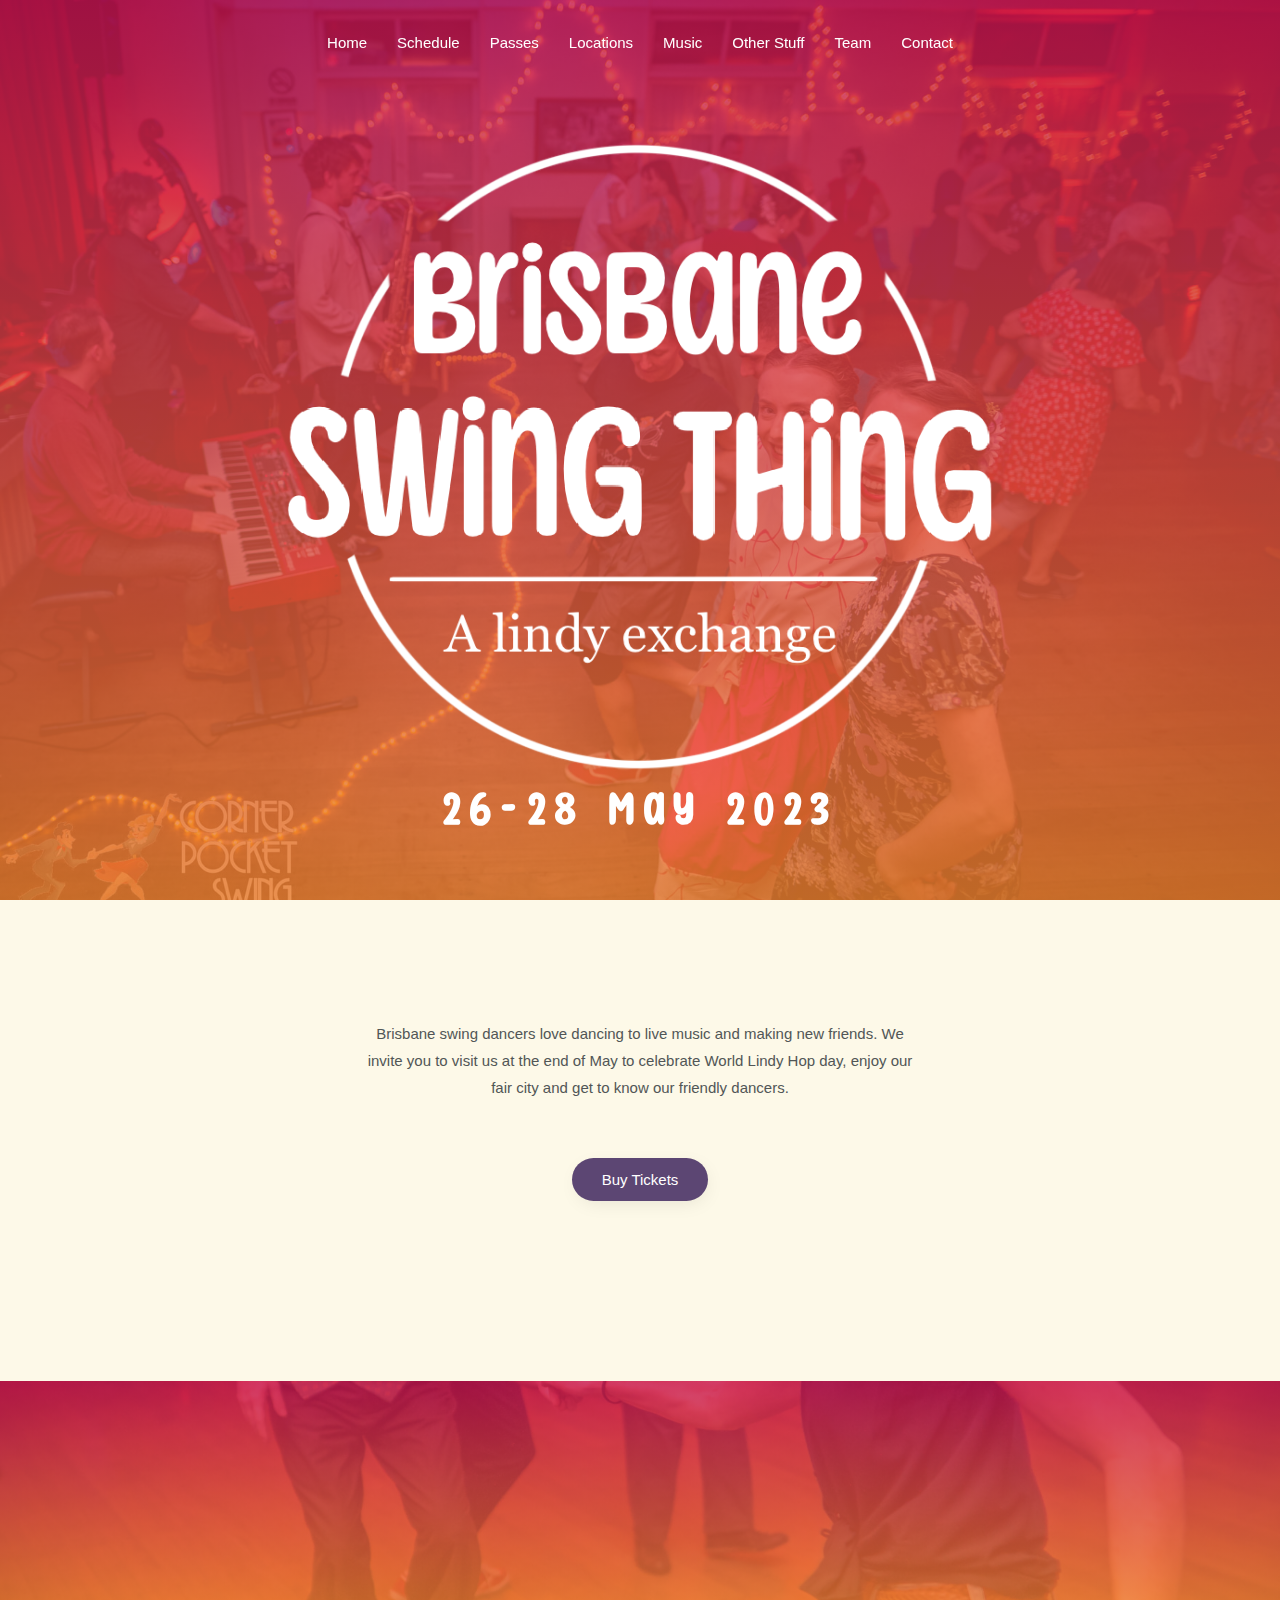
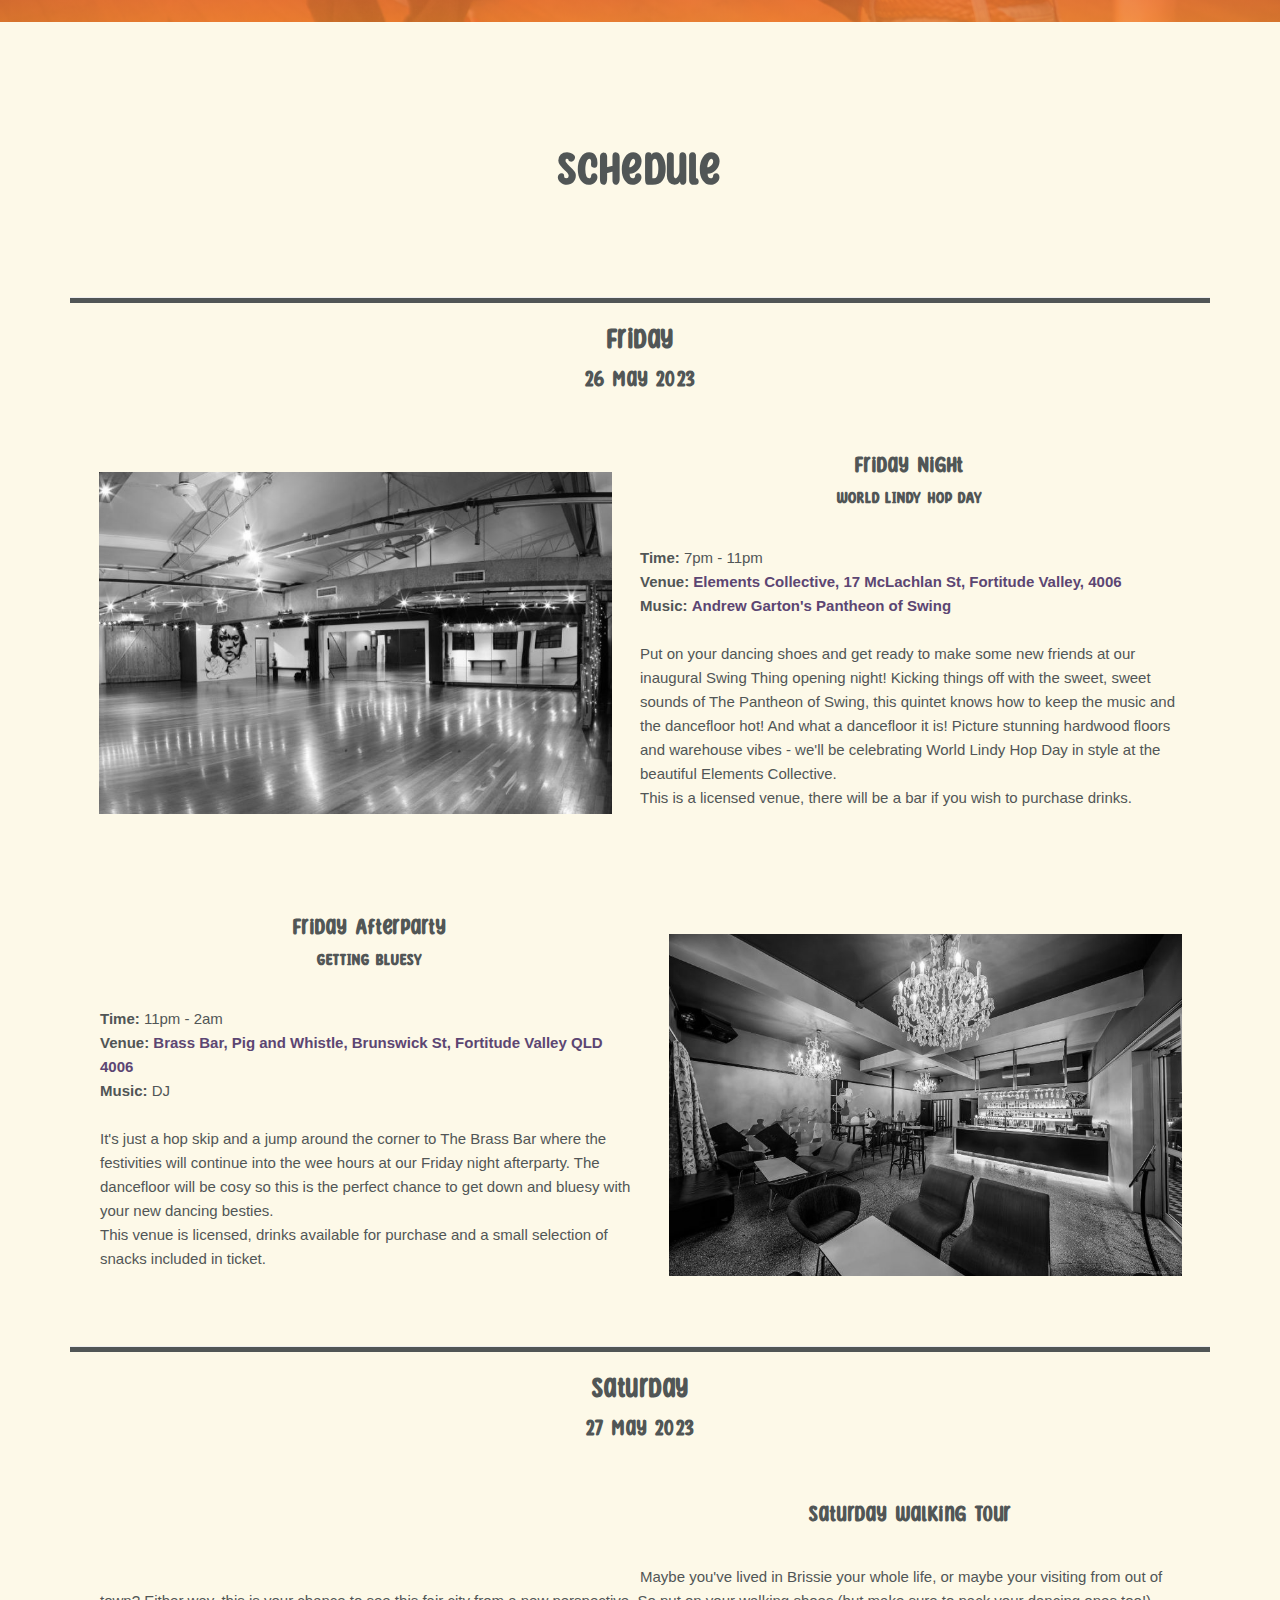
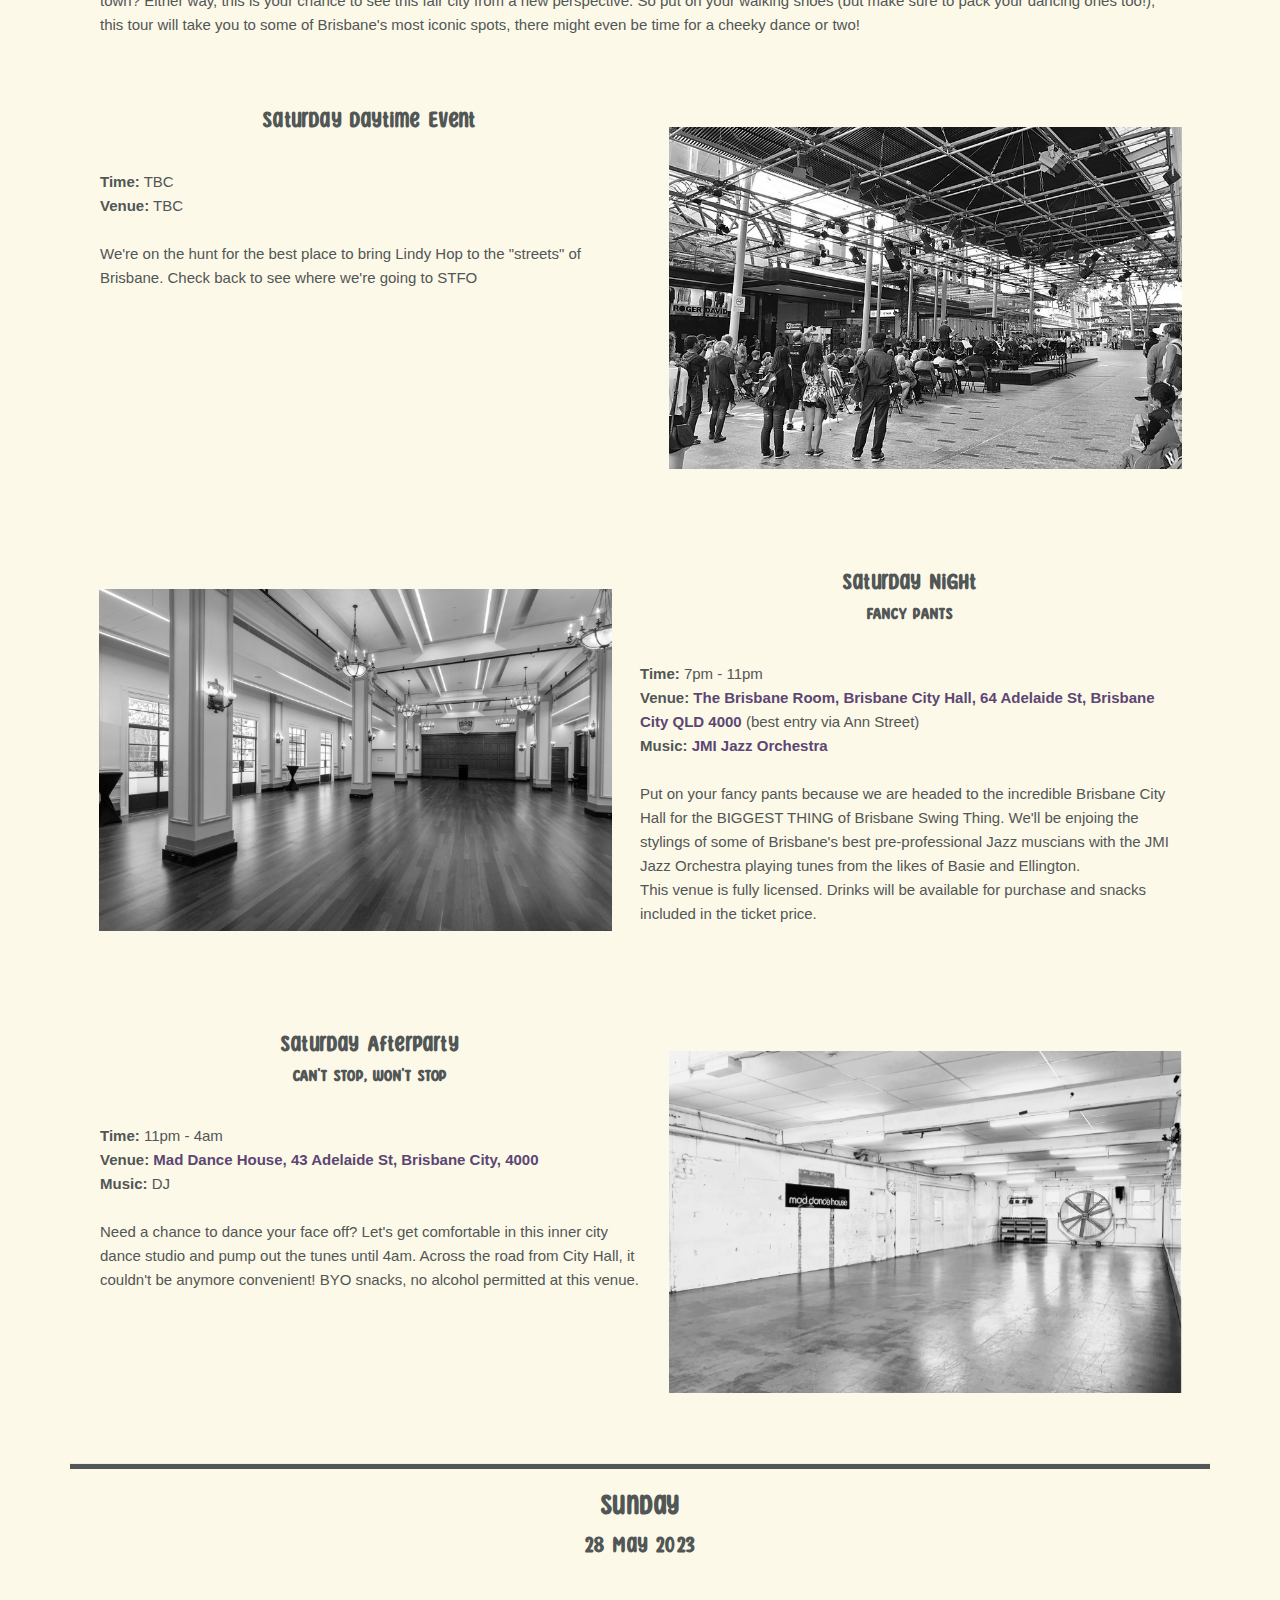
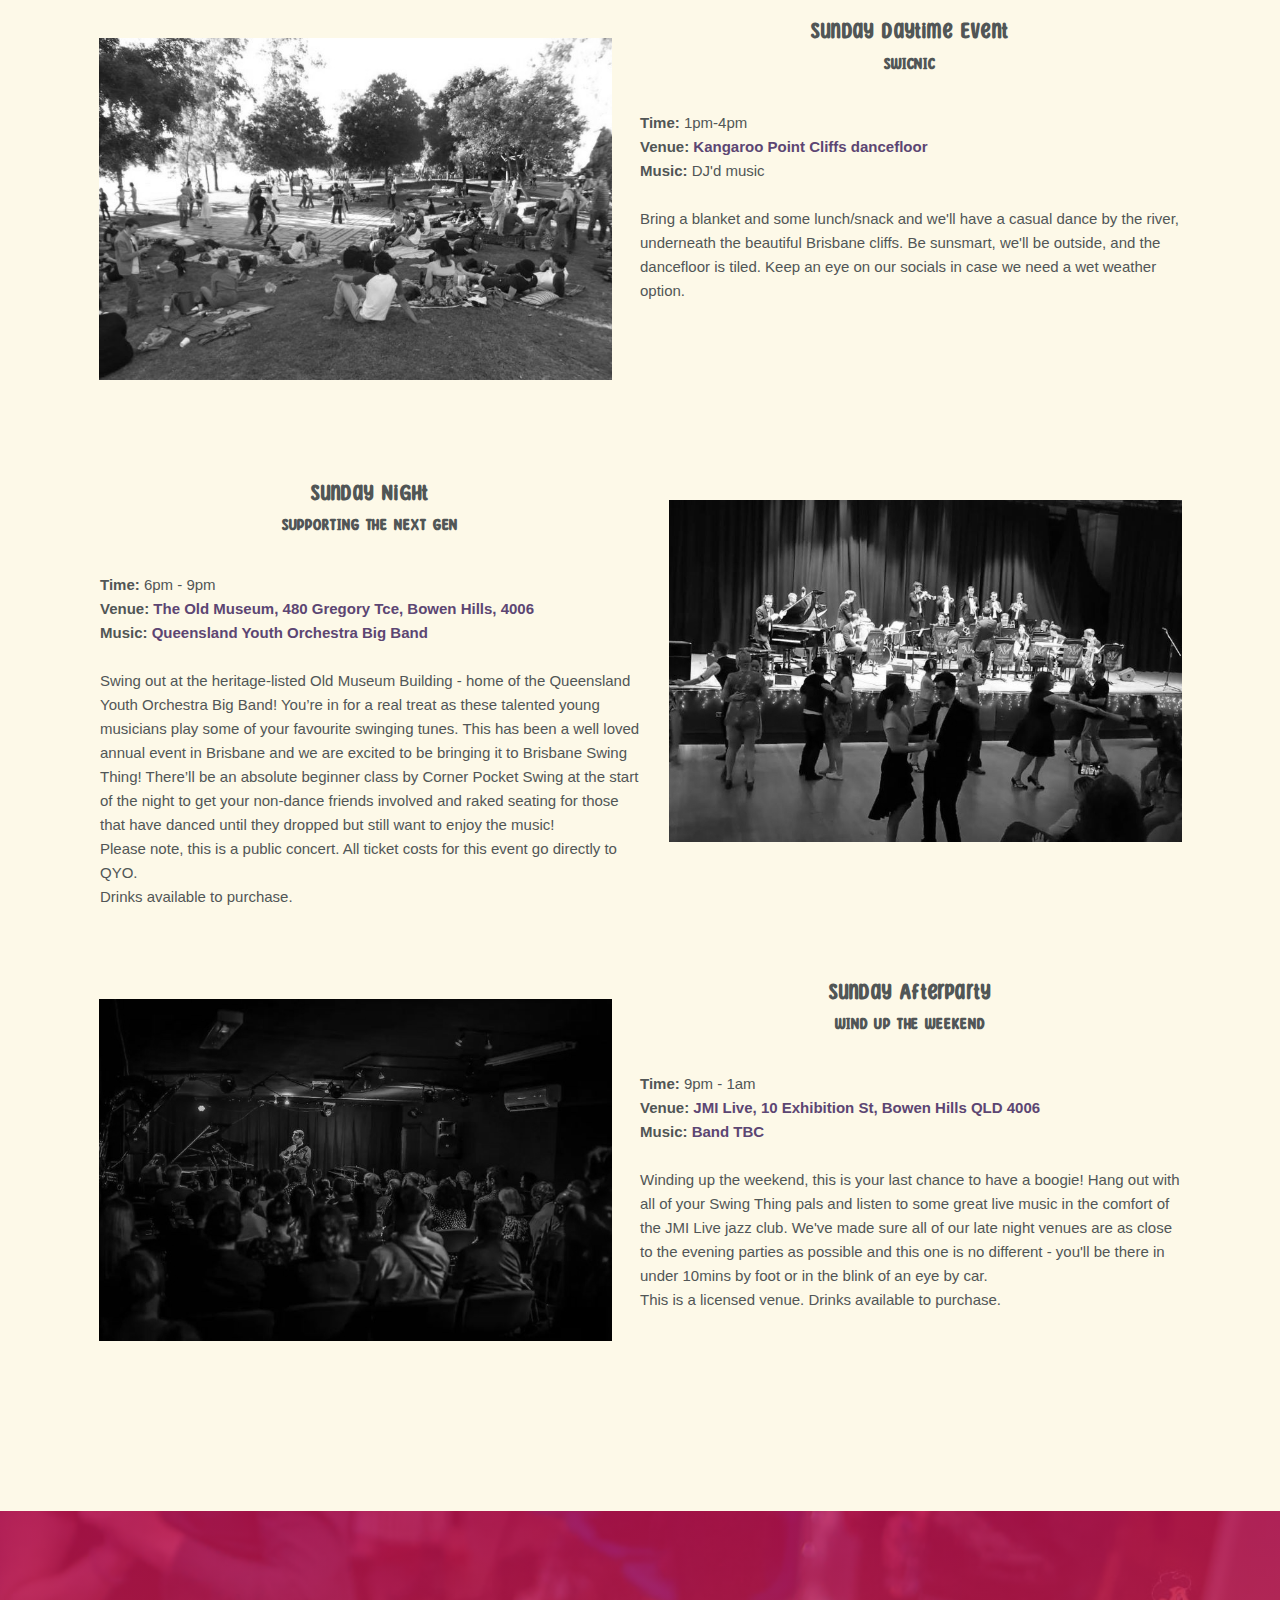
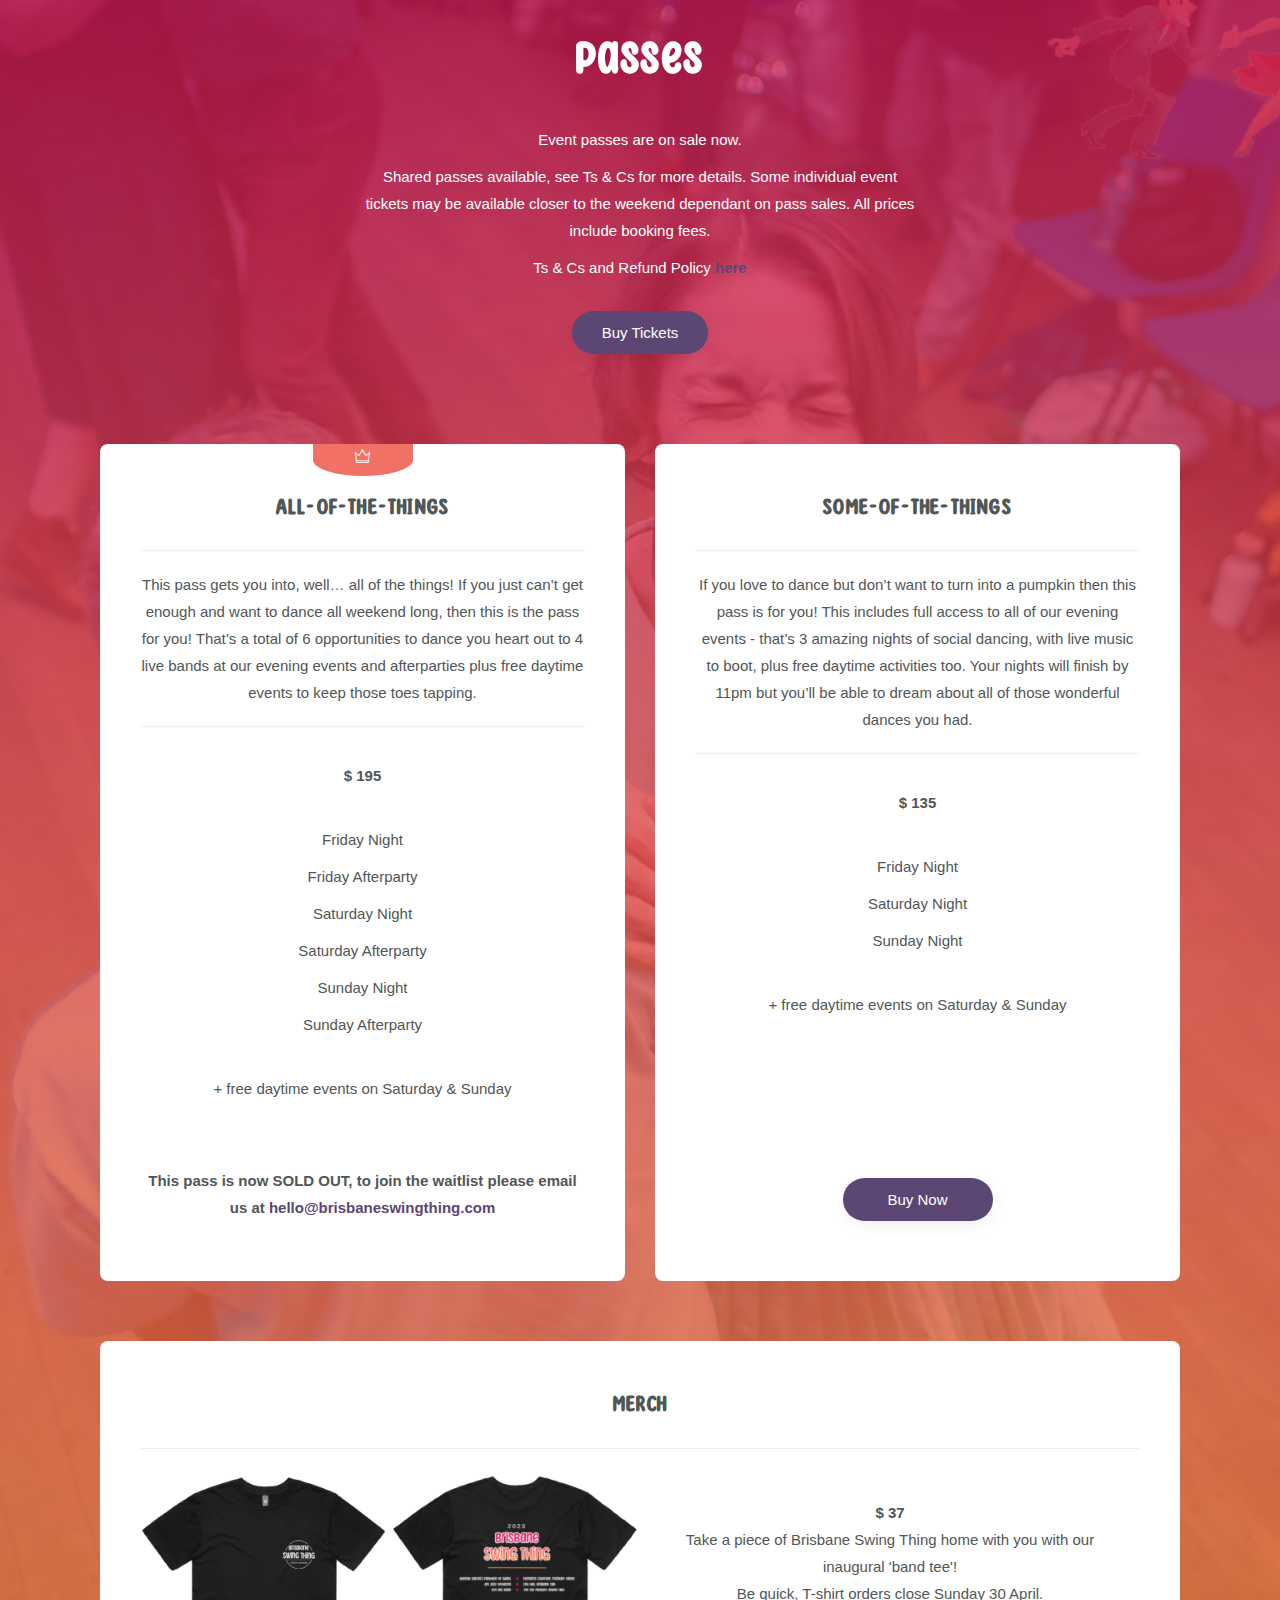
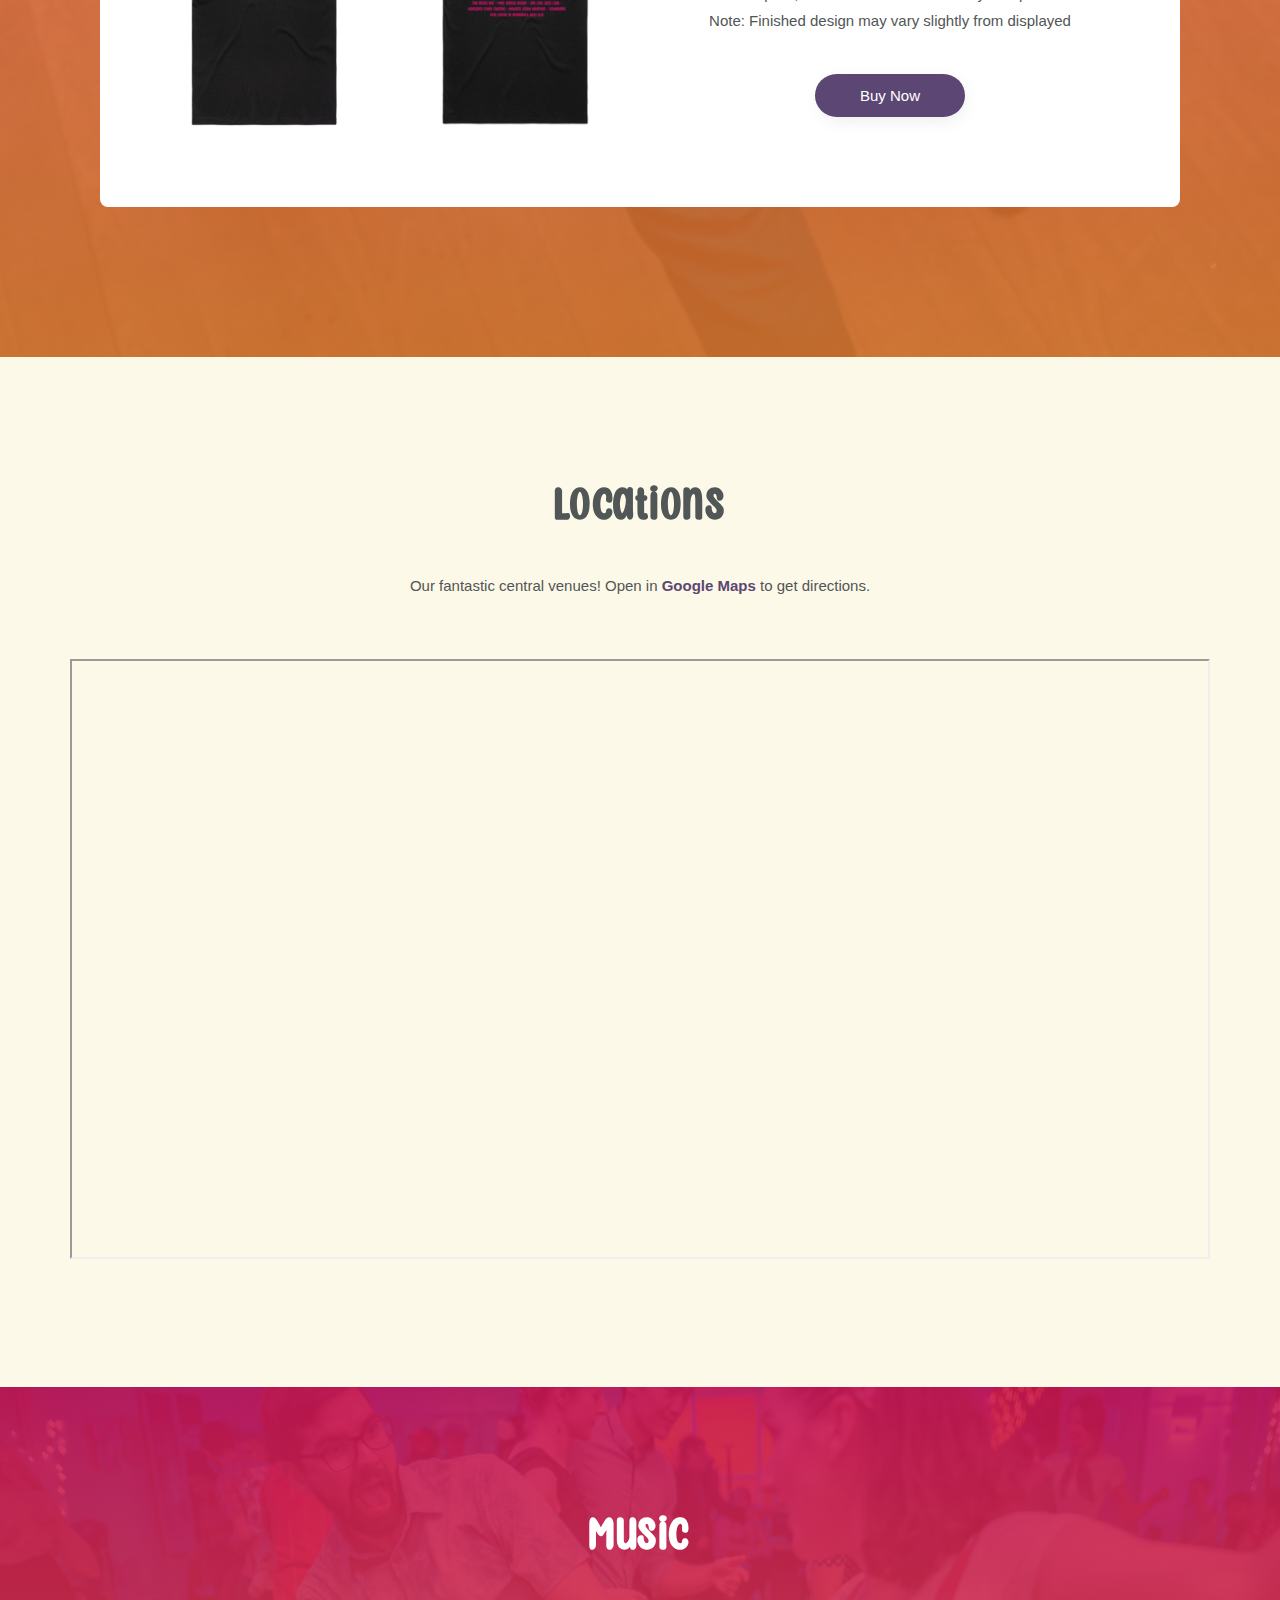
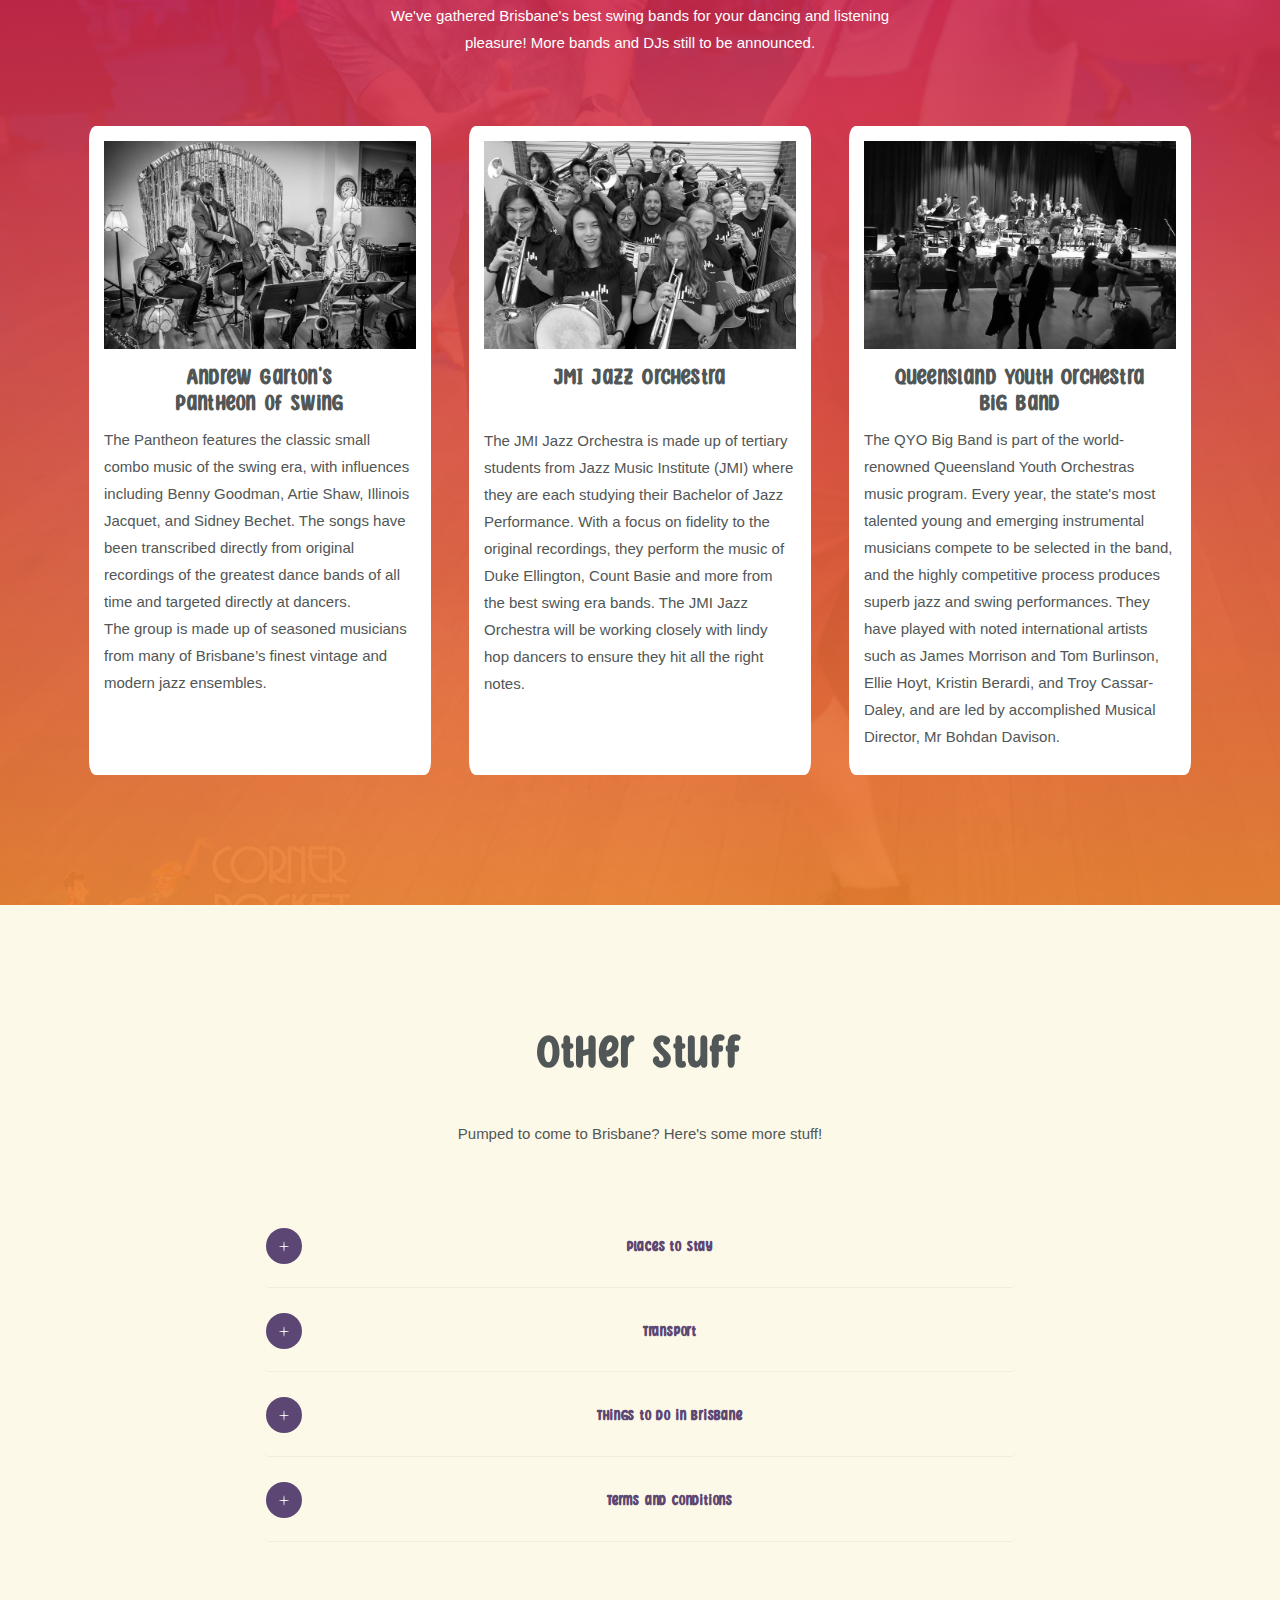
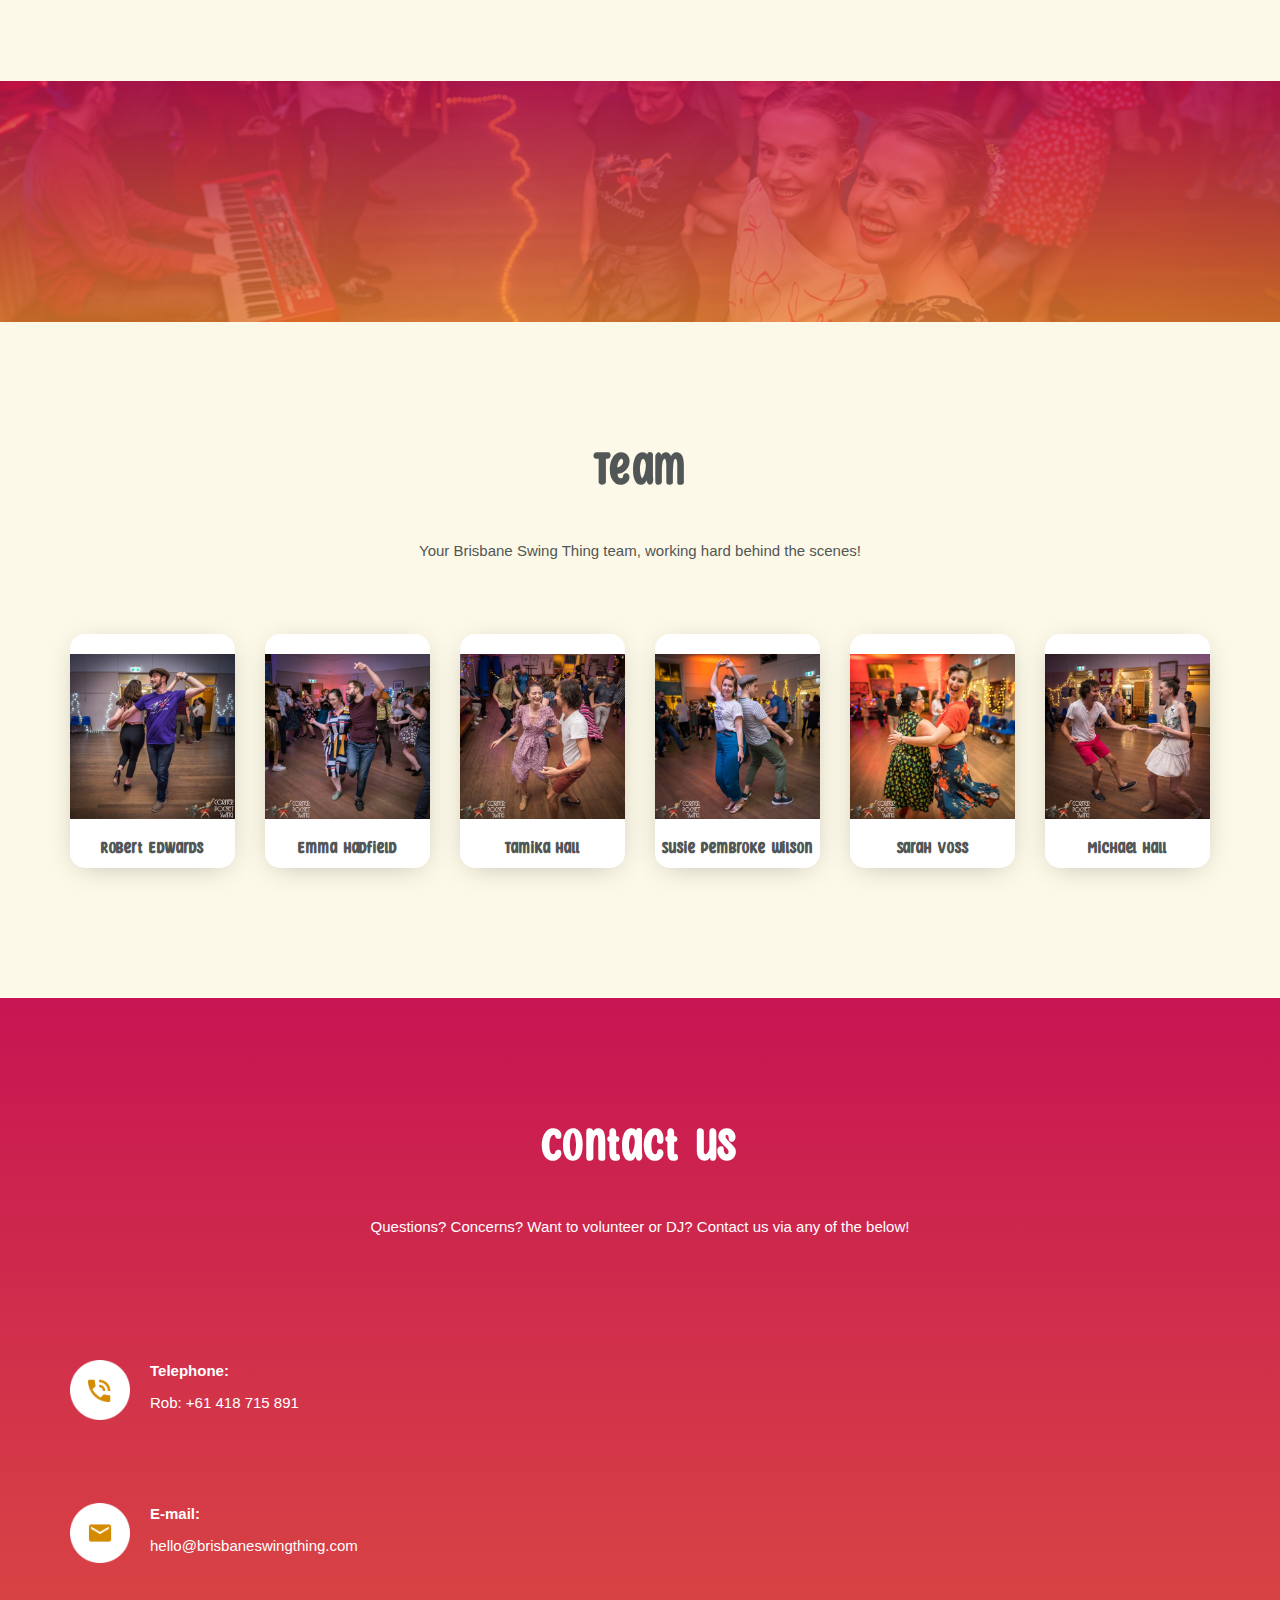
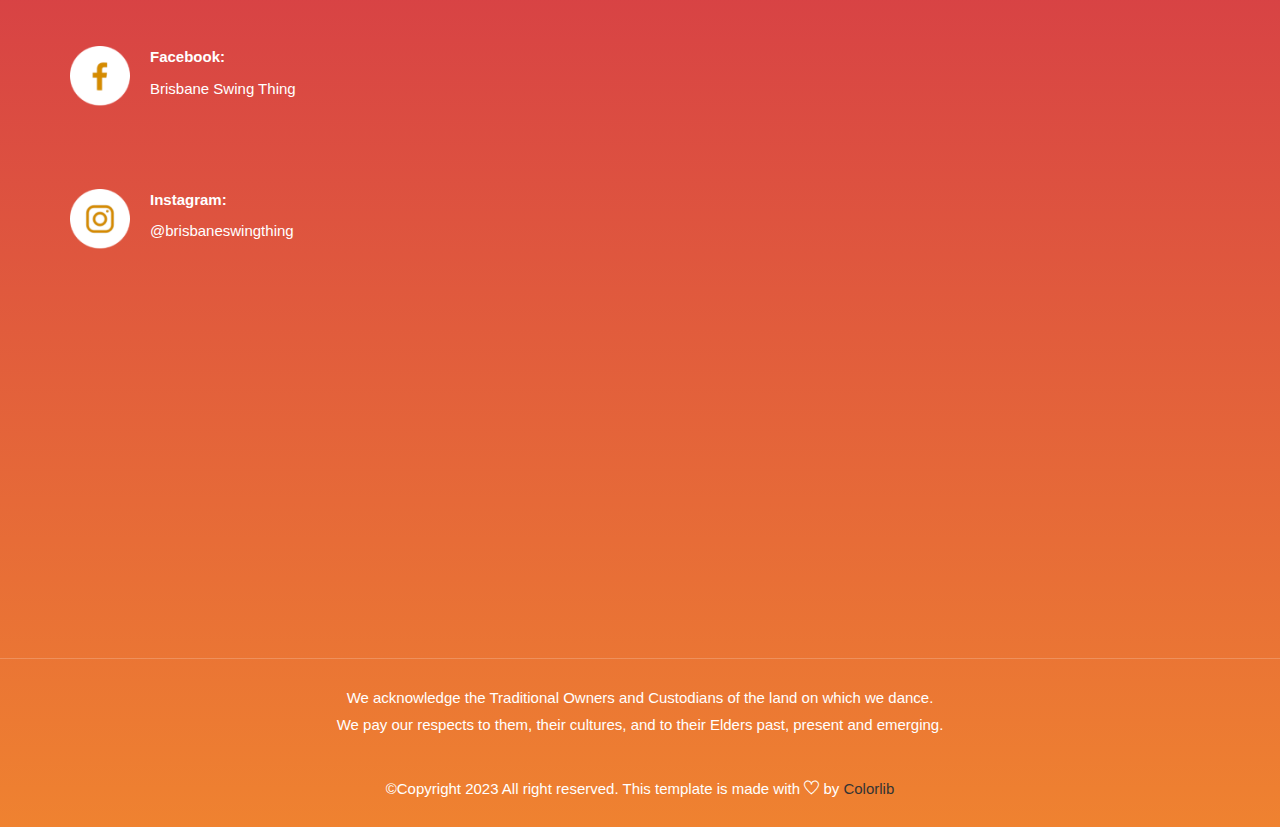
==== commit a404654d: "Add files via upload" ====
--- a/index.html
+++ b/index.html
@@ -313,7 +313,7 @@
                 <div class="col-xs-12 col-sm-6 col-sm-offset-3 text-center">
                     <div class="page-title">
                         <h2>Passes</h2>
-                        <p>Event passes are limited and will go on sale Wednesday 8 March at 6pm AEST.</p>
+                        <p>Event passes are on sale now.</p>
                         <p>Shared passes available, see Ts & Cs for more details. Some individual event tickets may be available closer to the weekend dependant on pass sales. All prices include booking fees.</p>
                         <p>Ts & Cs and Refund Policy <a href="TermsAndConditions.html" target="_blank" style="font-weight:bold; color:#5C4673;">here</a></p>
                         <a href="https://www.trybooking.com/CGMHD" class="button" target="_blank">Buy Tickets</a>
@@ -339,9 +339,8 @@
                           <li>Sunday Afterparty</li>
                           <br>
                           <li>+ free daytime events on Saturday & Sunday</li>
-                          <br>
                       </ul>
-                      <a href="https://www.trybooking.com/events/1027705/sessions/3771132/sections/1889345/tickets?fbclid=IwAR2cNQnbDI2k9t157QOaGin1_y7NODyL9Mm27XDFwEIAS9eF9SWMI_D3Sj4" class="button buy-now" target="_blank">Buy Now</a>
+                      <p><strong>This pass is now SOLD OUT, to join the waitlist please email us at <a href="mailto:hello@brisbaneswingthing.com" style="font-weight:bold; color:#5C4673;">hello@brisbaneswingthing.com</a></strong></p>
                   </div>
                 </div>
                 <div class="col-xs-12 col-sm-6 col-m-5">
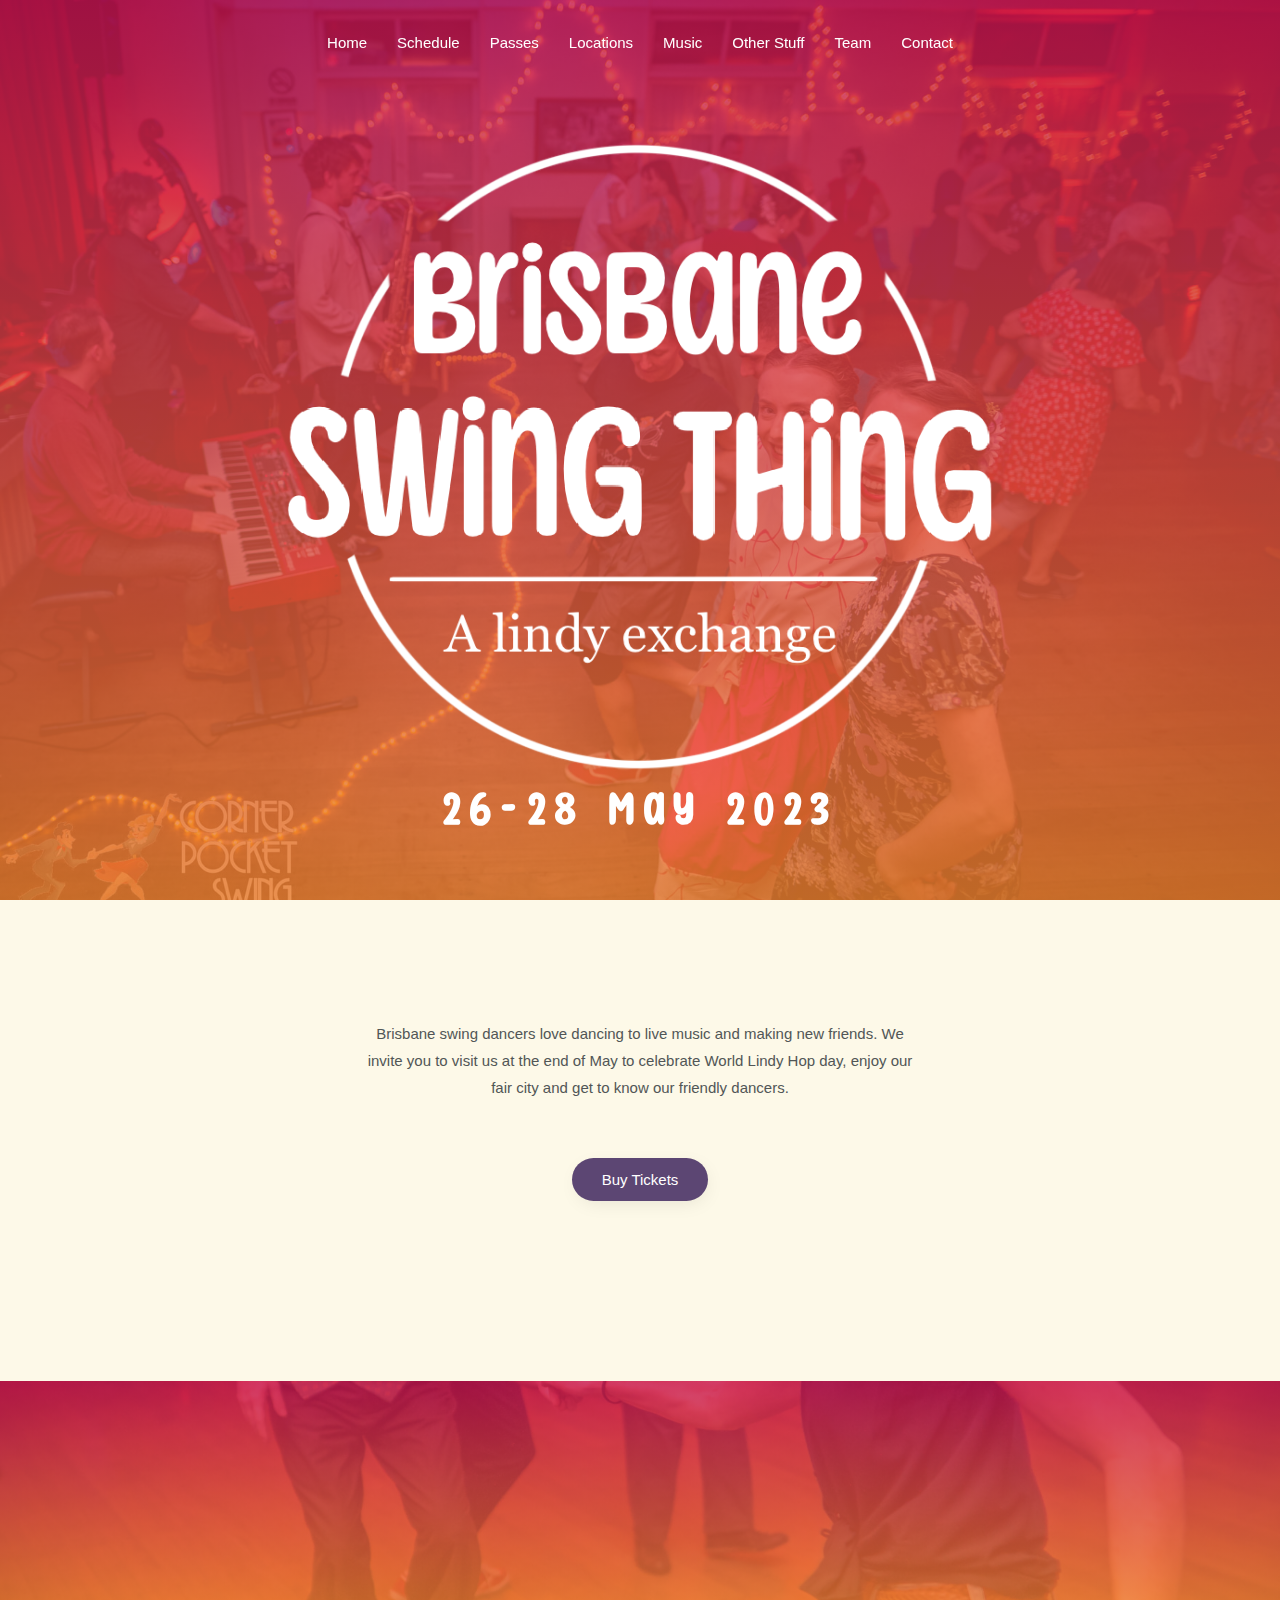
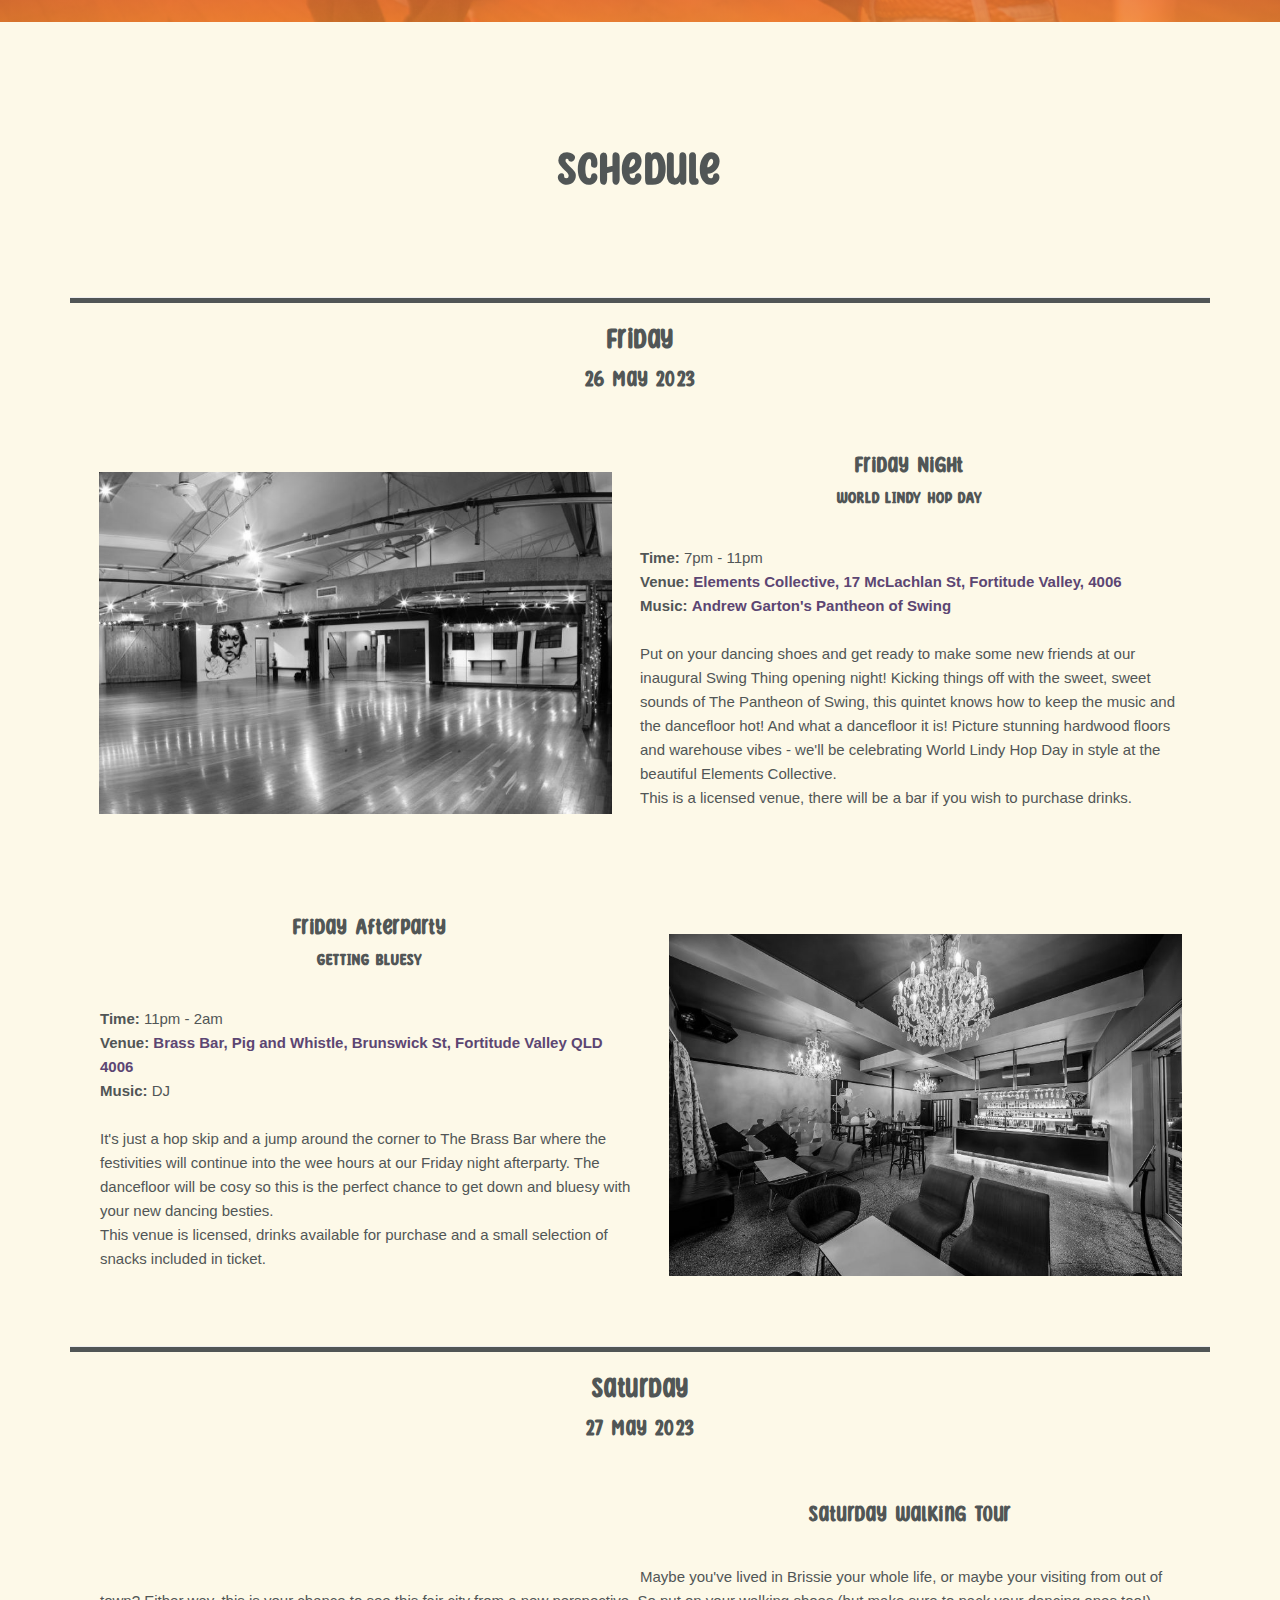
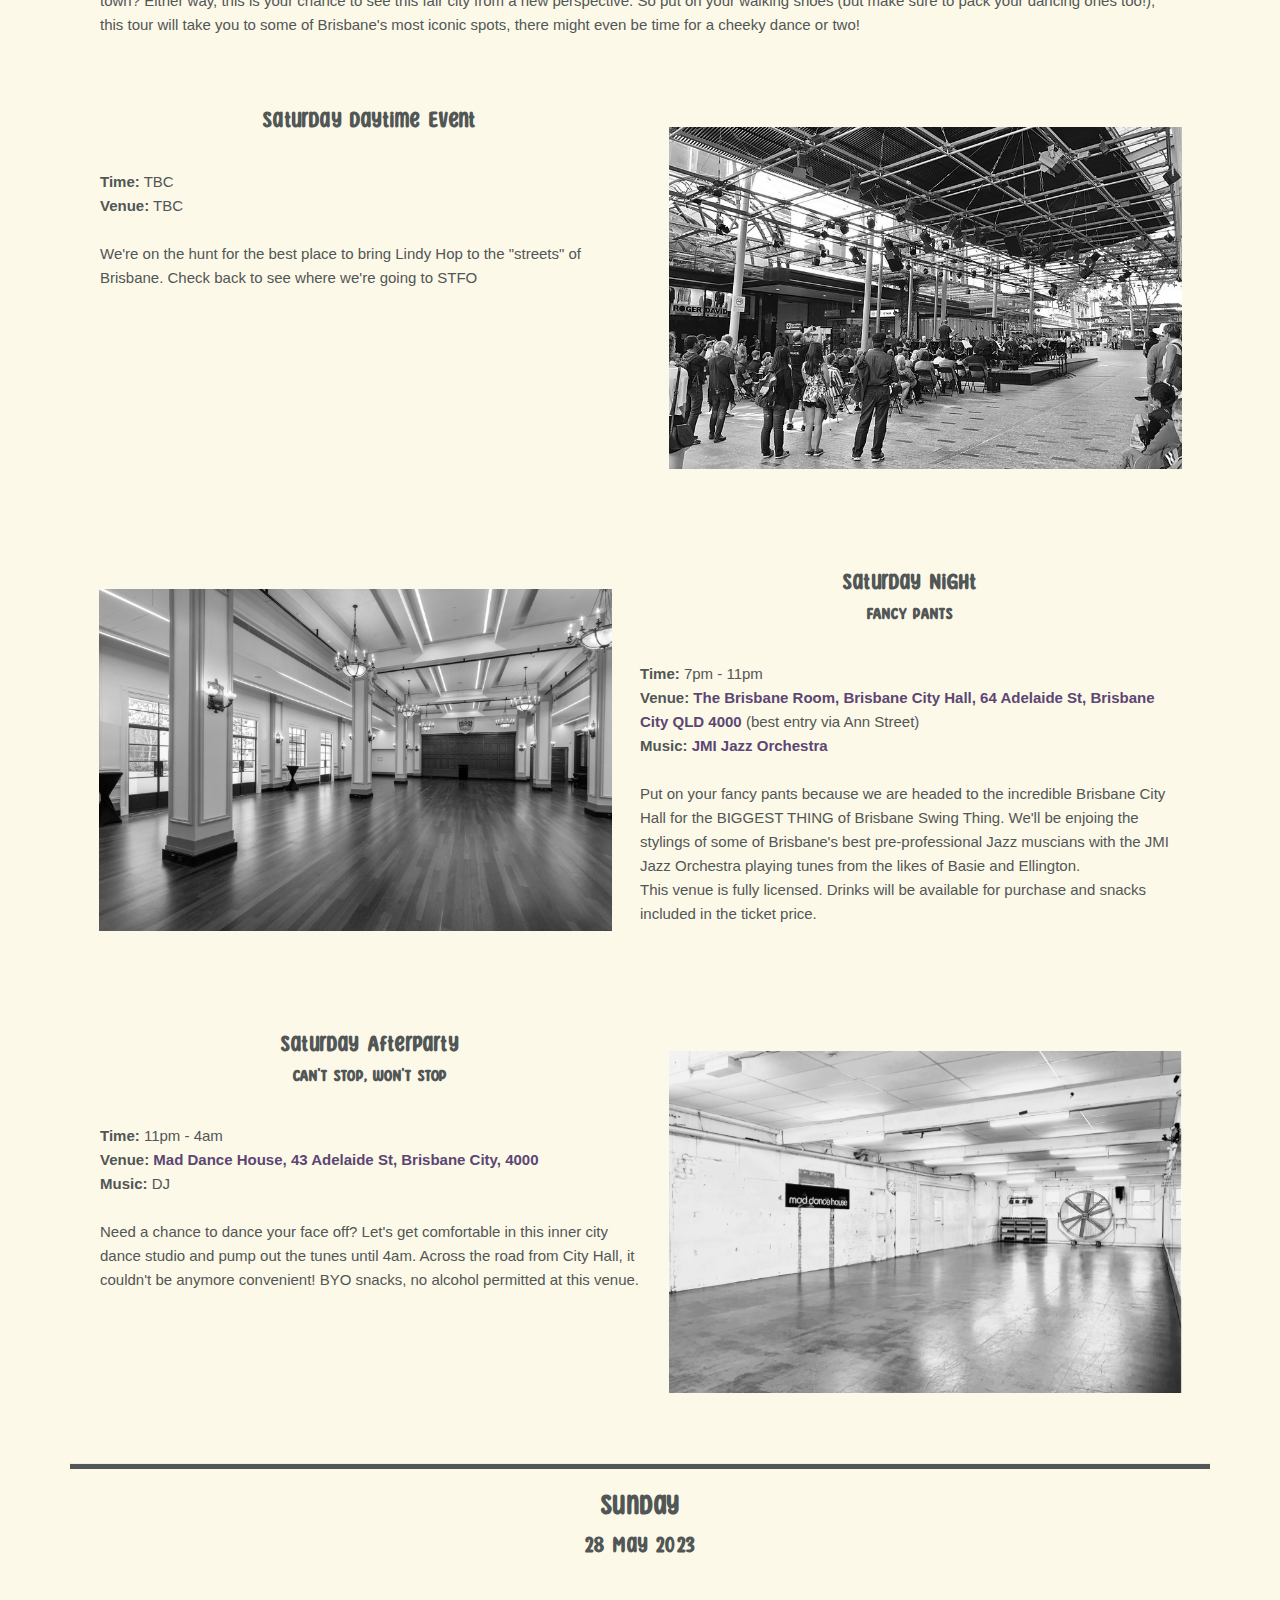
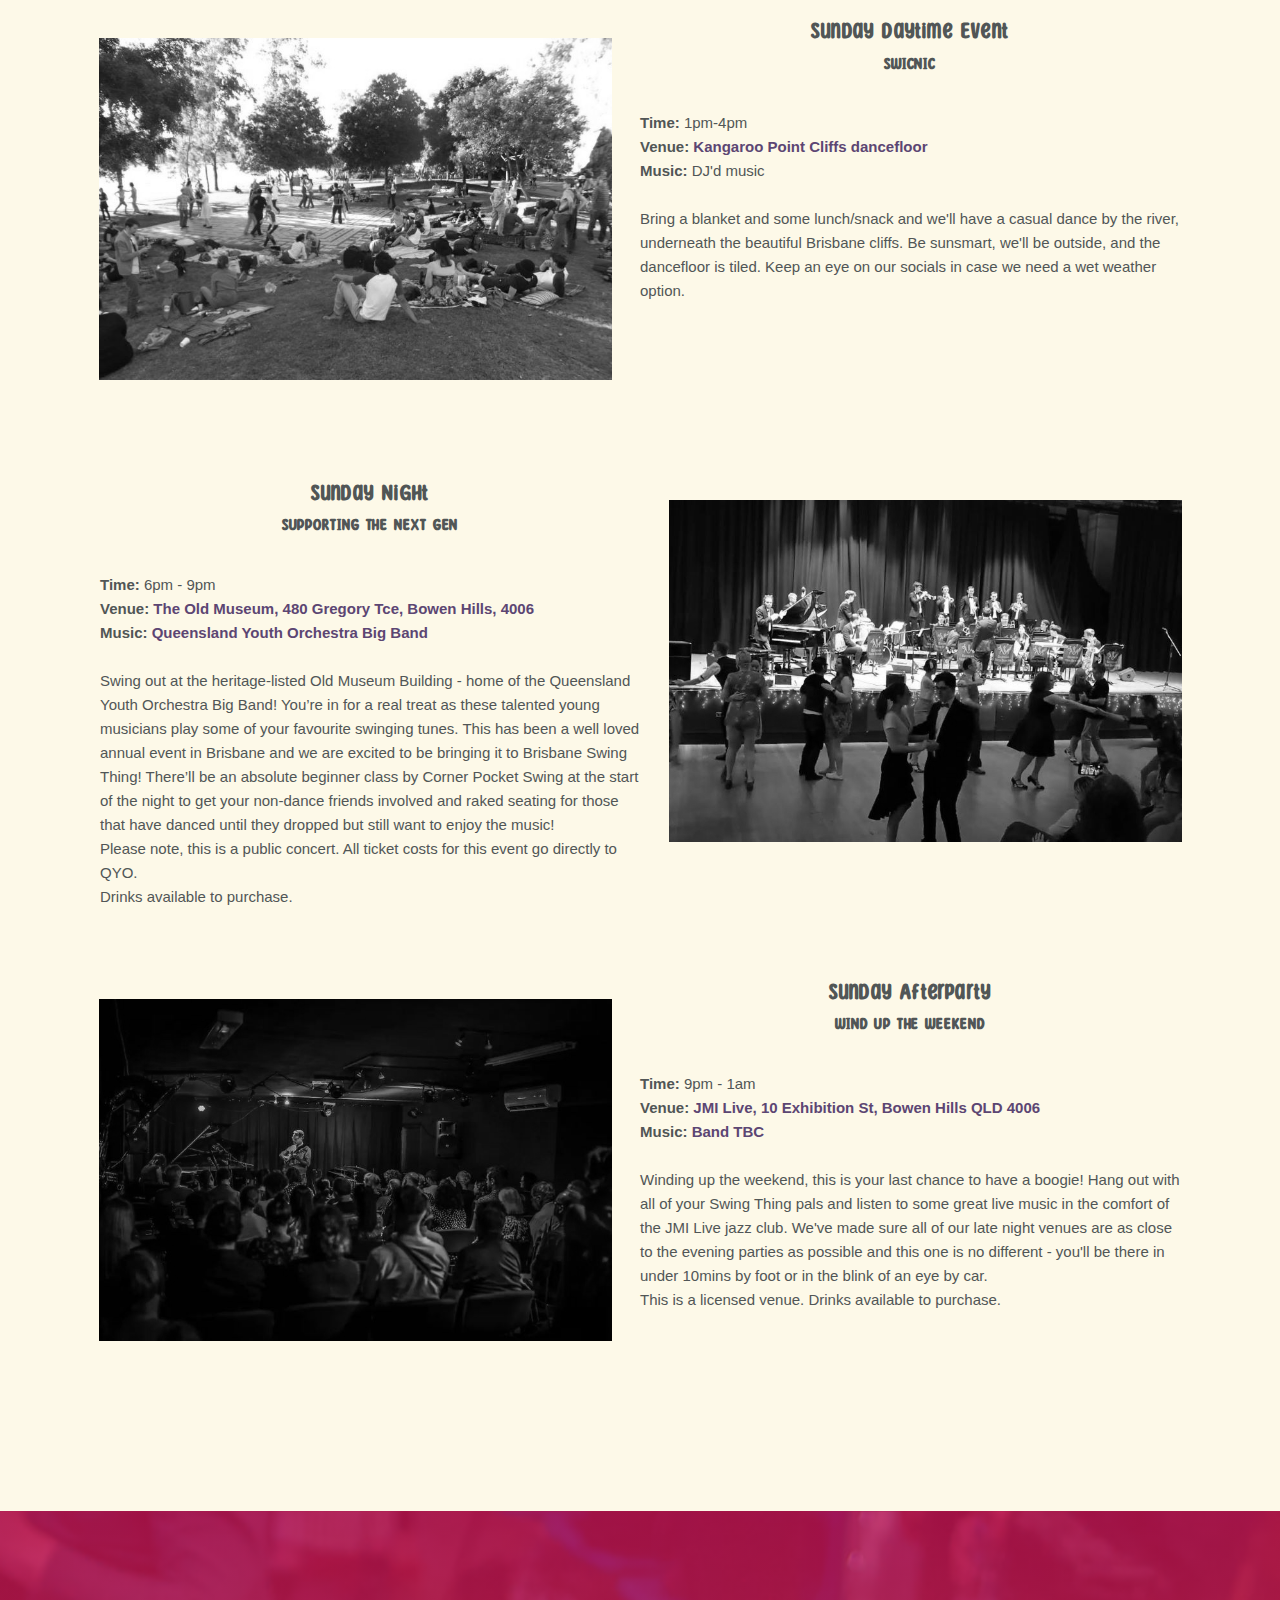
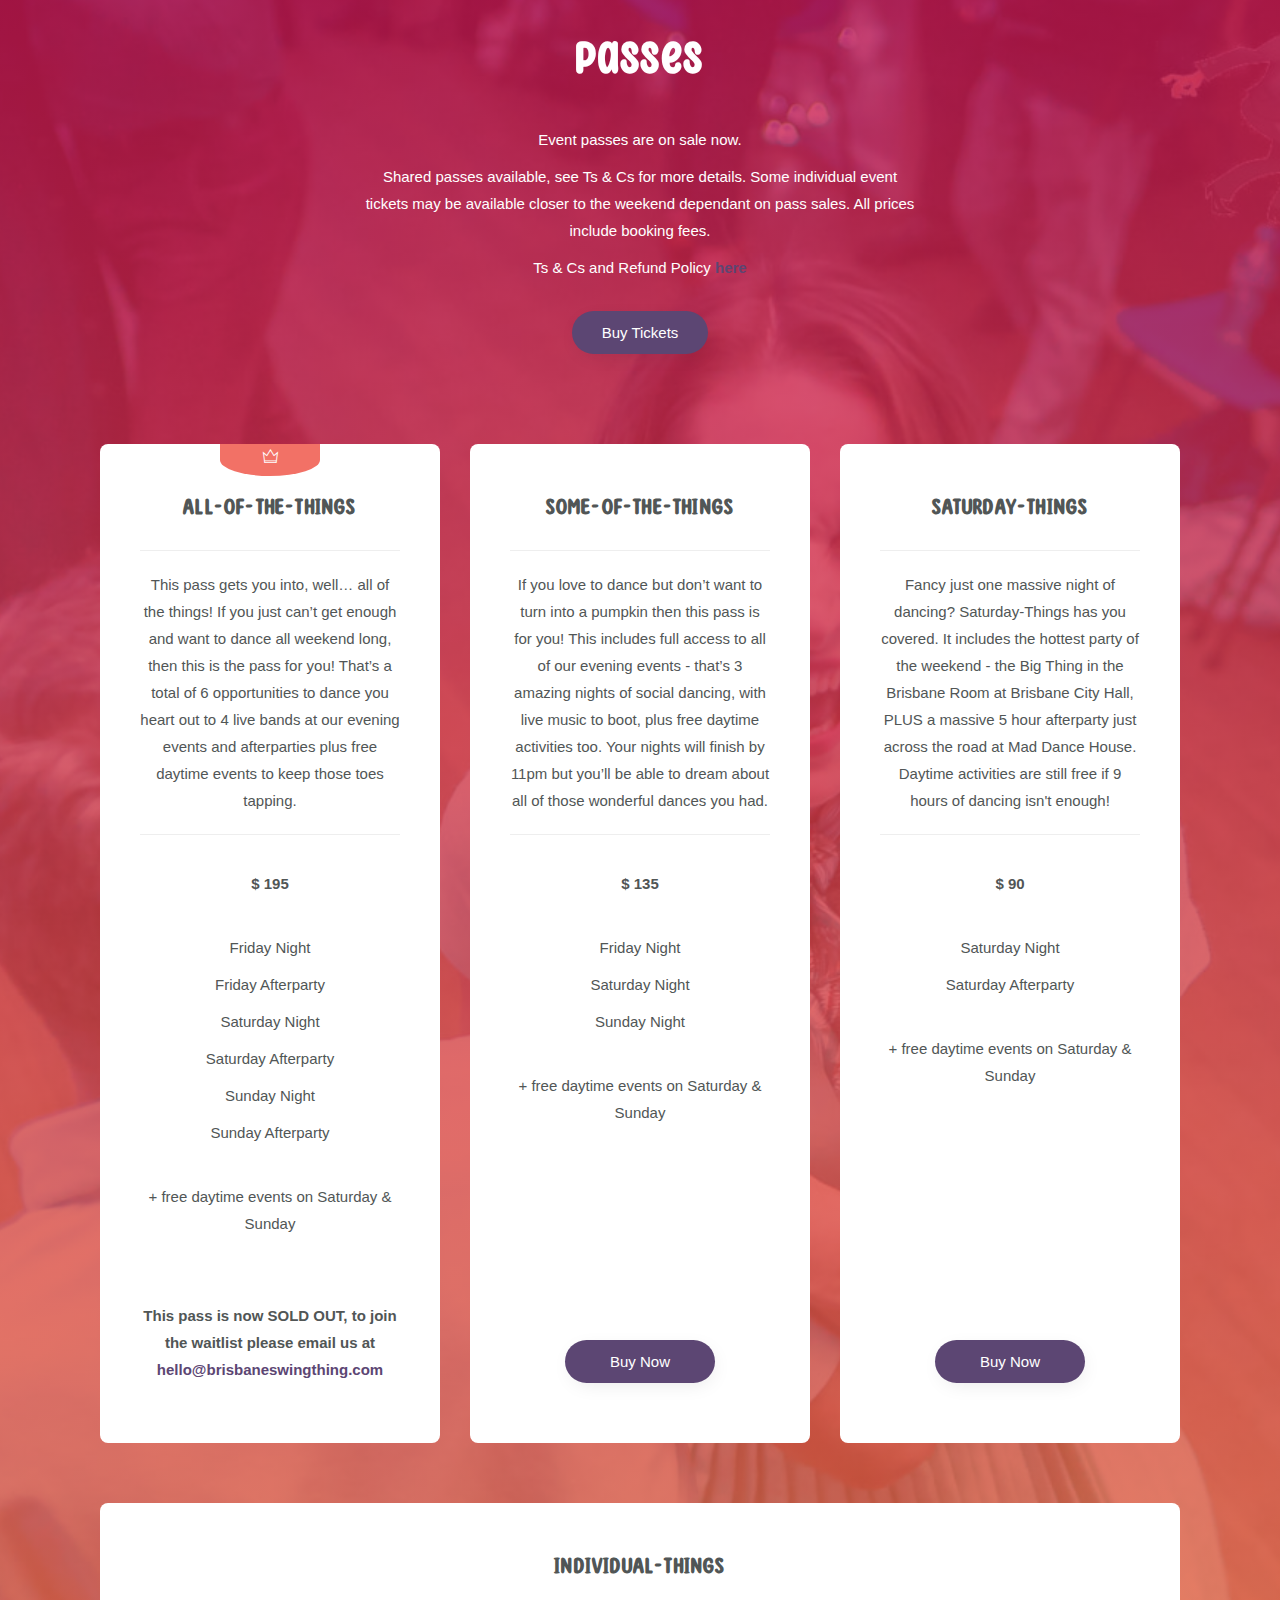
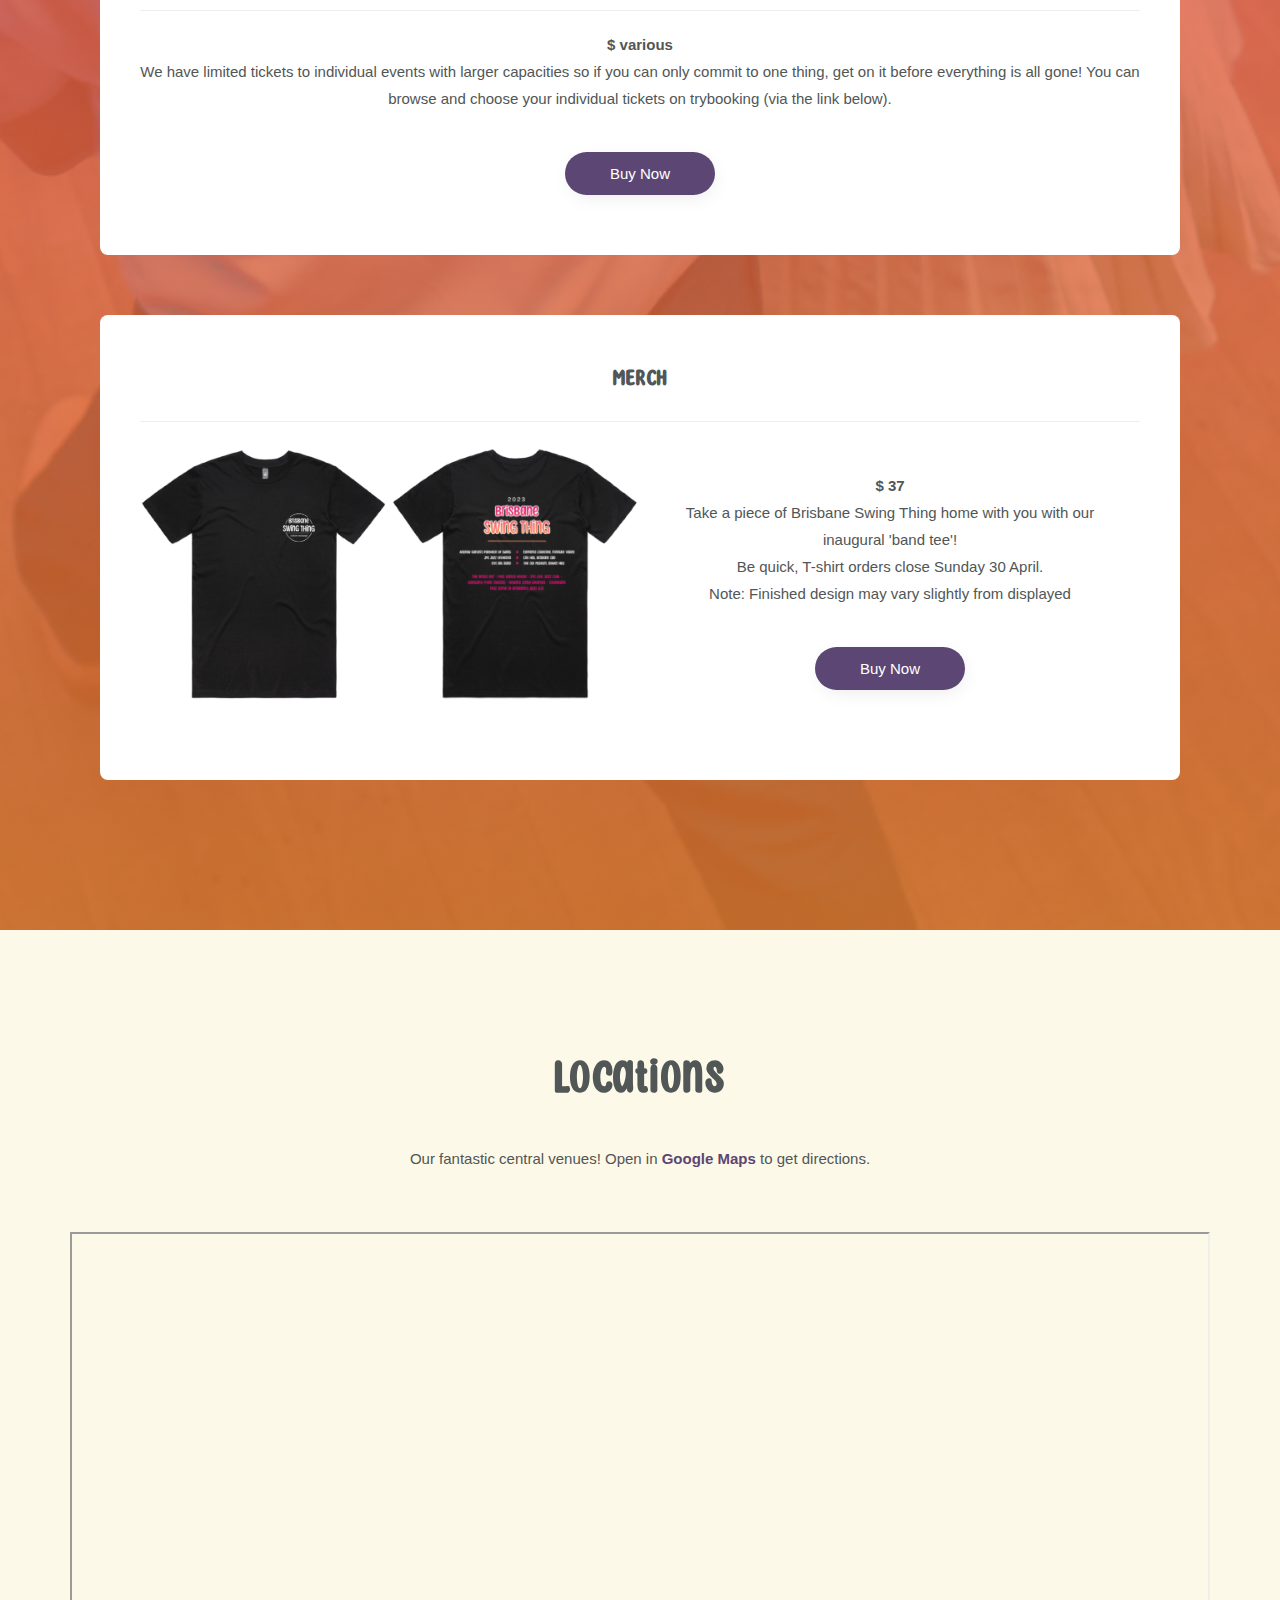
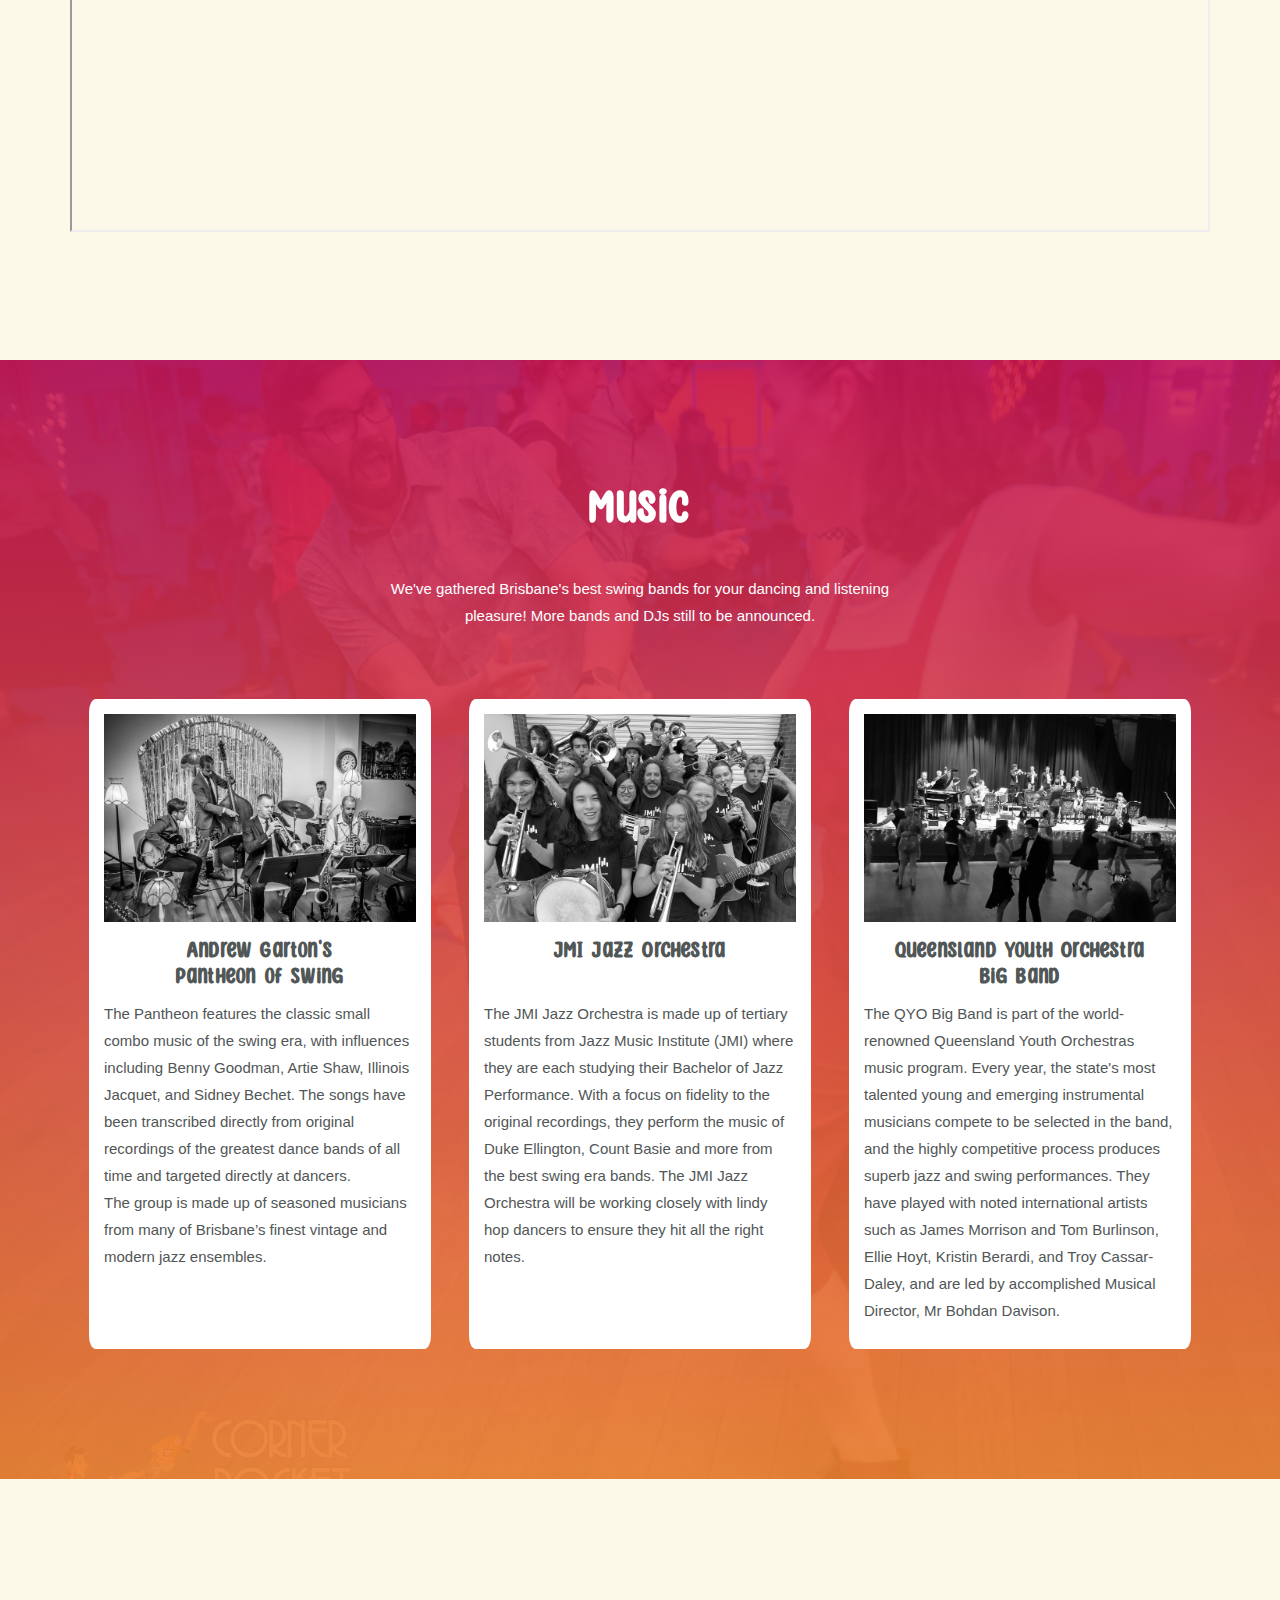
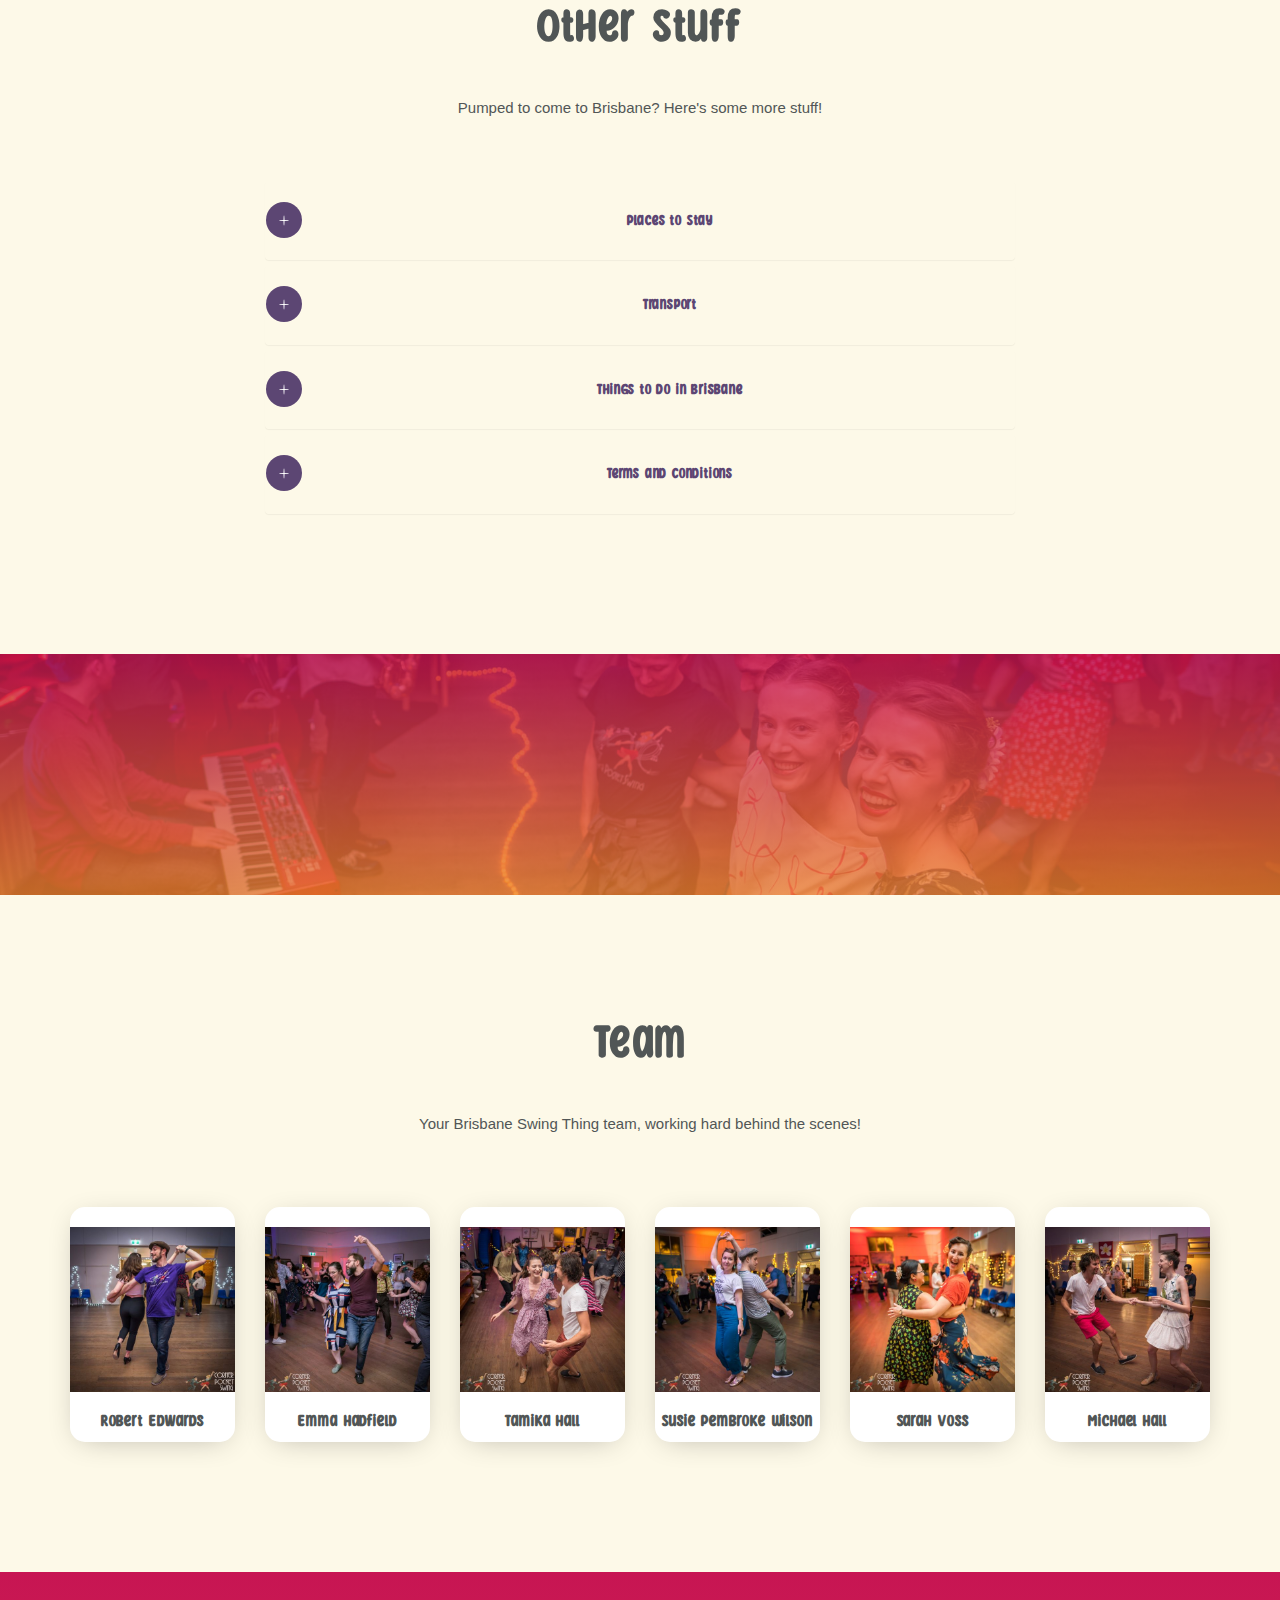
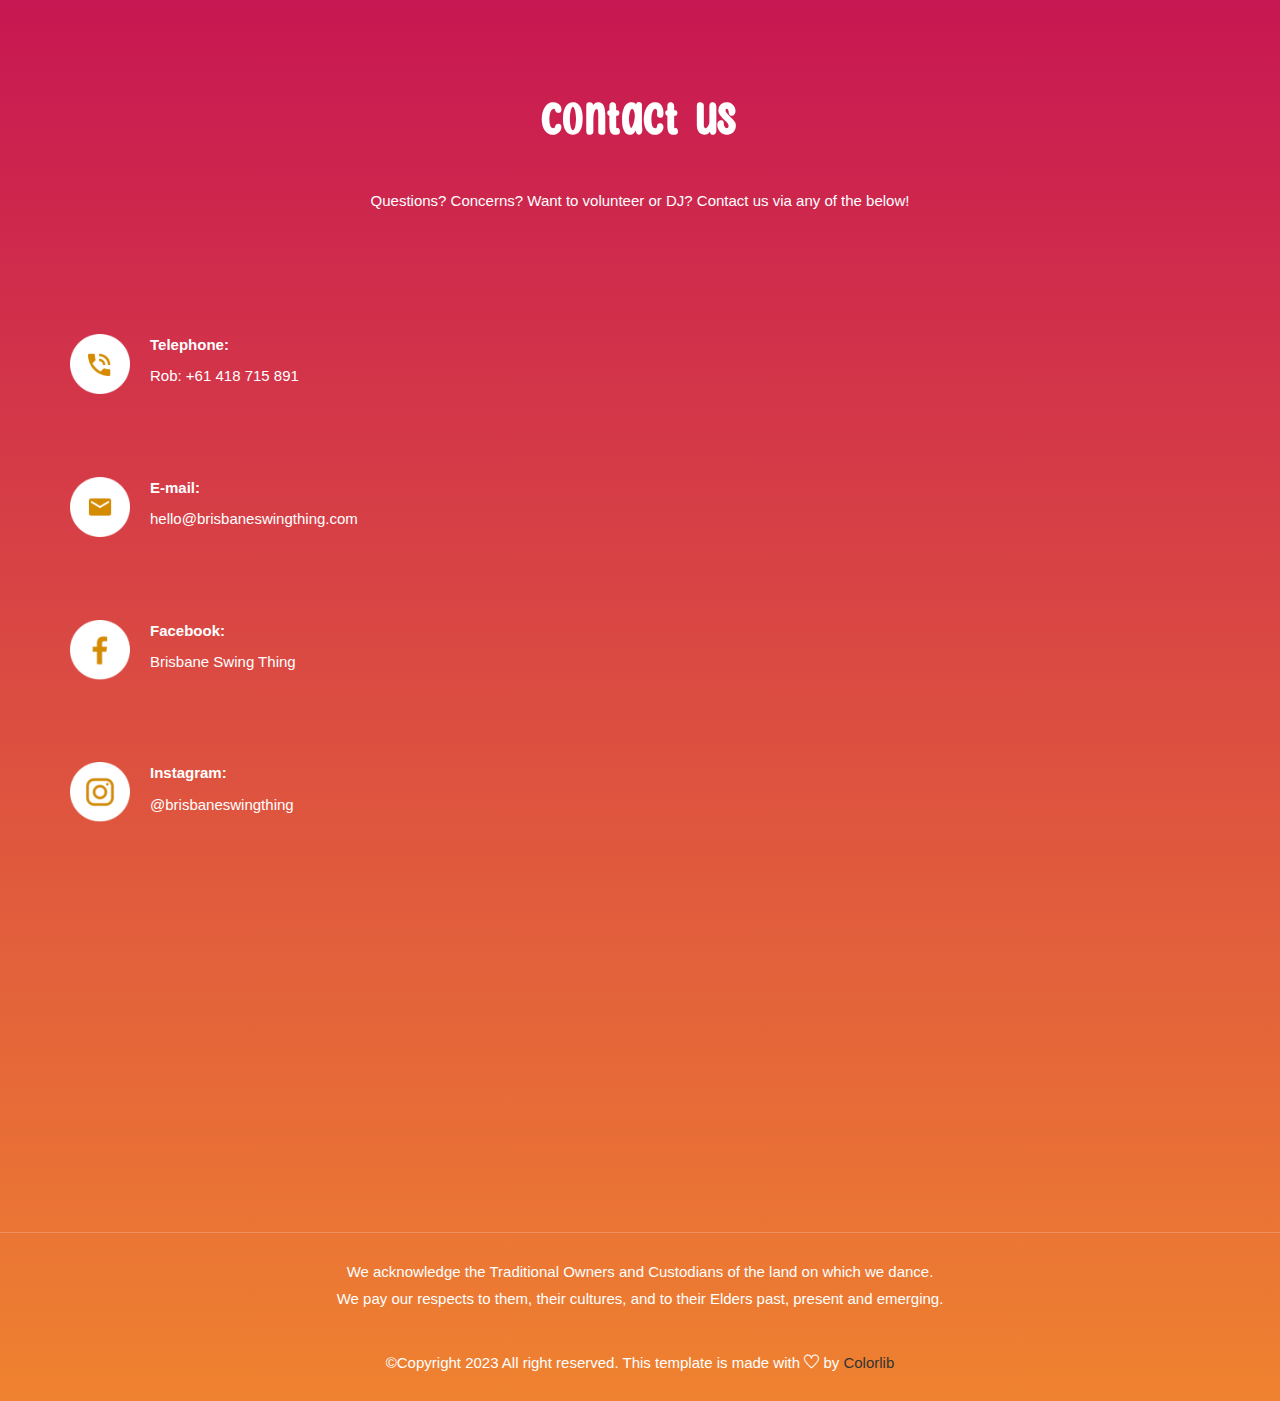
==== commit fbb5be74: "Add files via upload" ====
--- a/index.html
+++ b/index.html
@@ -321,7 +321,7 @@
                 </div>
             </div>
             <div class="row price-section">
-                <div class="col-xs-12 col-sm-6 col-m-5">
+                <div class="col-xs-12 col-sm-4 col-m-4">
                   <div class="price-table">
                       <span class="price-info"><span class="ti-crown"></span></span>
                       <h3 class="text-uppercase price-title">All-of-the-Things</h3>
@@ -343,7 +343,7 @@
                       <p><strong>This pass is now SOLD OUT, to join the waitlist please email us at <a href="mailto:hello@brisbaneswingthing.com" style="font-weight:bold; color:#5C4673;">hello@brisbaneswingthing.com</a></strong></p>
                   </div>
                 </div>
-                <div class="col-xs-12 col-sm-6 col-m-5">
+                <div class="col-xs-12 col-sm-4 col-m-4">
                     <div class="price-table">
                         <h3 class="text-uppercase price-title">Some-of-the-Things</h3>
                         <hr>
@@ -361,6 +361,36 @@
                           </ul>
                           <a href="https://www.trybooking.com/events/1027705/sessions/3771132/sections/1892433/tickets?fbclid=IwAR02rUrLZ7scKNKksXOoJGvn2tXizydDdx3Scxfl1RpE-0-jdajNmd1948Y" class="button buy-now" target="_blank">Buy Now</a>
                     </div>
+                </div>
+                <div class="col-xs-12 col-sm-4 col-m-4">
+                    <div class="price-table">
+                        <h3 class="text-uppercase price-title">Saturday-Things</h3>
+                        <hr>
+                        <p>Fancy just one massive night of dancing? Saturday-Things has you covered. It includes the hottest party of the weekend - the Big Thing in the Brisbane Room at Brisbane City Hall, PLUS a massive 5 hour afterparty just across the road at Mad Dance House. Daytime activities are still free if 9 hours of dancing isn't enough!</p>
+                        <hr>
+                        <ul class="list-unstyled">
+                          <li><strong class="amount">$ <span class="big">90</span></strong></li>
+                          <br>
+                            <li>Saturday Night</li>
+                            <li>Saturday Afterparty</li>
+                            <br>
+                            <li>+ free daytime events on Saturday & Sunday</li>
+                            <br>
+                          </ul>
+                          <a href="https://www.trybooking.com/CGMHD" class="button buy-now" target="_blank">Buy Now</a>
+                    </div>
+                </div>
+              </div>
+              <div class="row price-section">
+              <div class="col-xs-12 col-sm-12">
+                  <div class="price-table">
+                      <h3 class="text-uppercase price-title">Individual-Things</h3>
+                      <hr>
+                          <p><strong class="amount">$ <span class="big">various</span></strong>
+                          <br>We have limited tickets to individual events with larger capacities so if you can only commit to one thing, get on it before everything is all gone! You can browse and choose your individual tickets on trybooking (via the link below).<br>
+                          <a href="https://www.trybooking.com/CGMHD" class="button" target="_blank" style="align-self: center; width:150px; margin-top:40px;">Buy Now</a></p>
+
+                  </div>
                 </div>
               </div>
               <div class="row price-section">
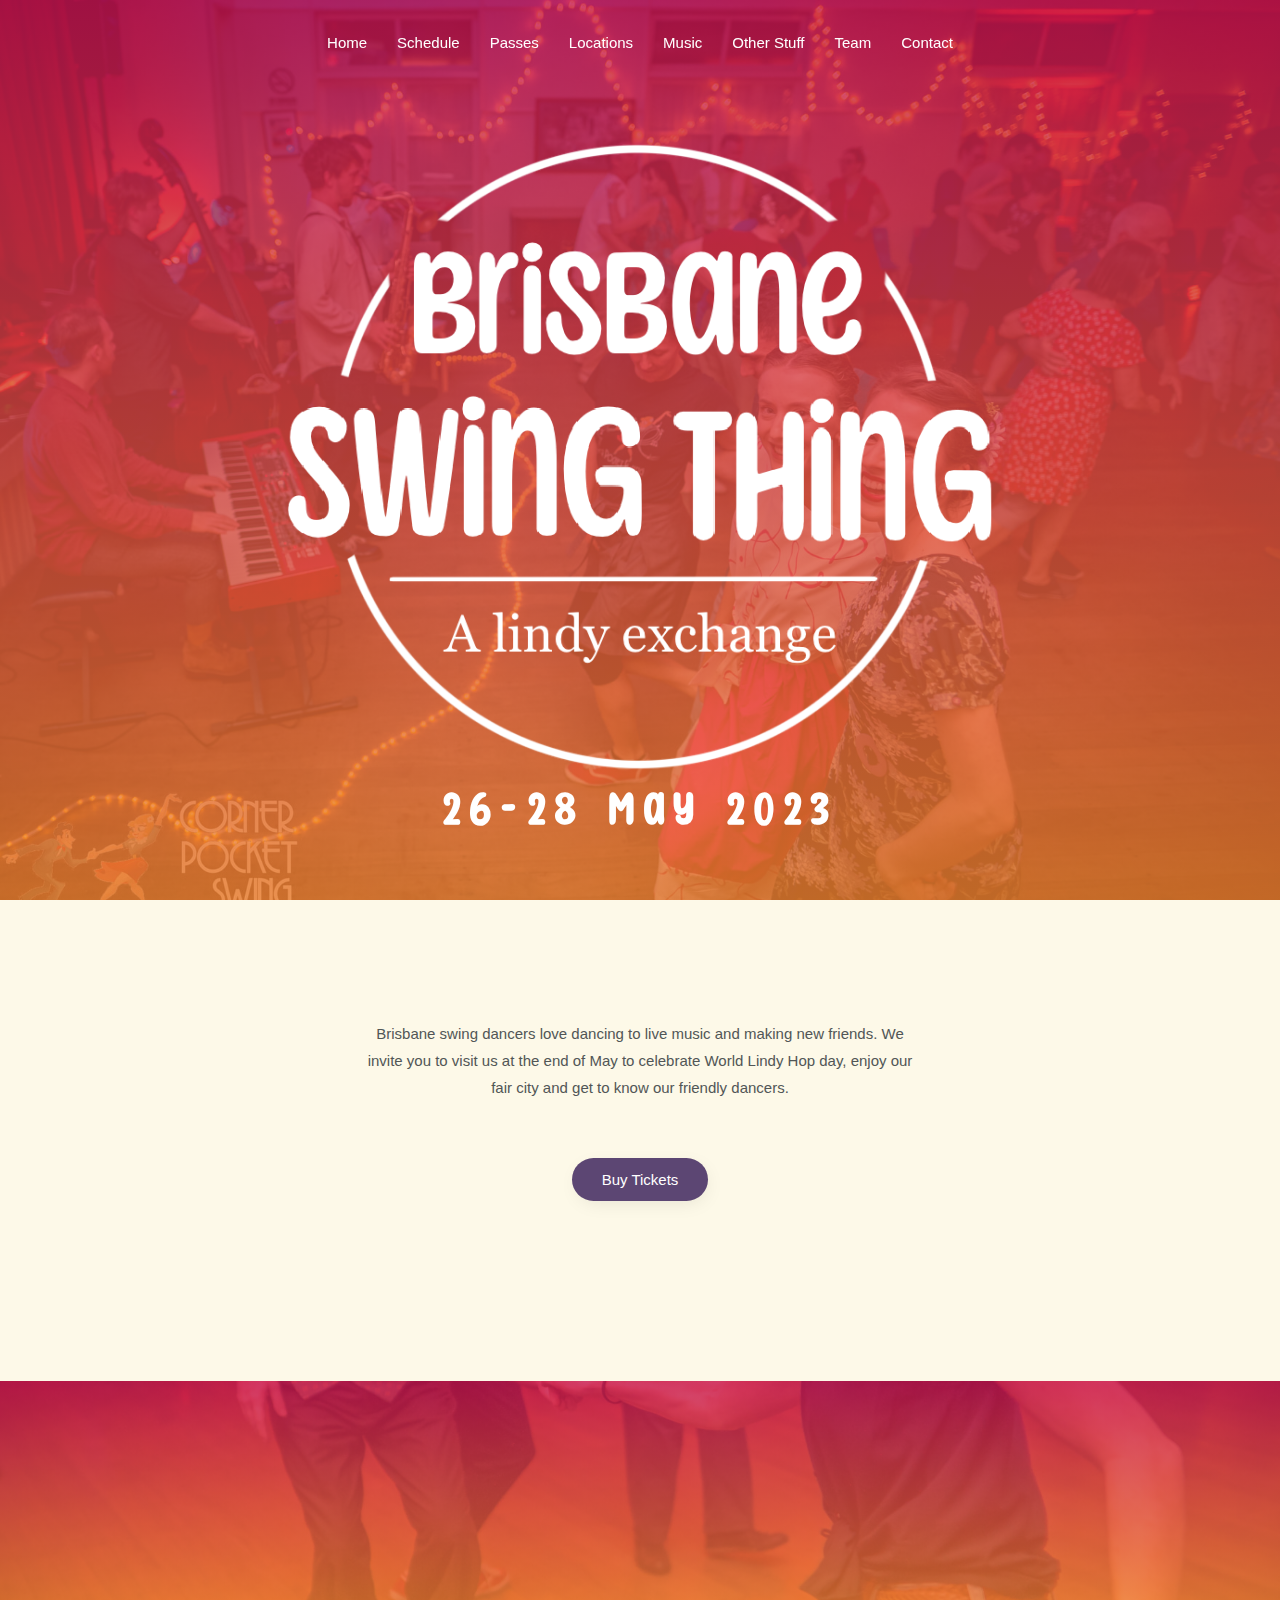
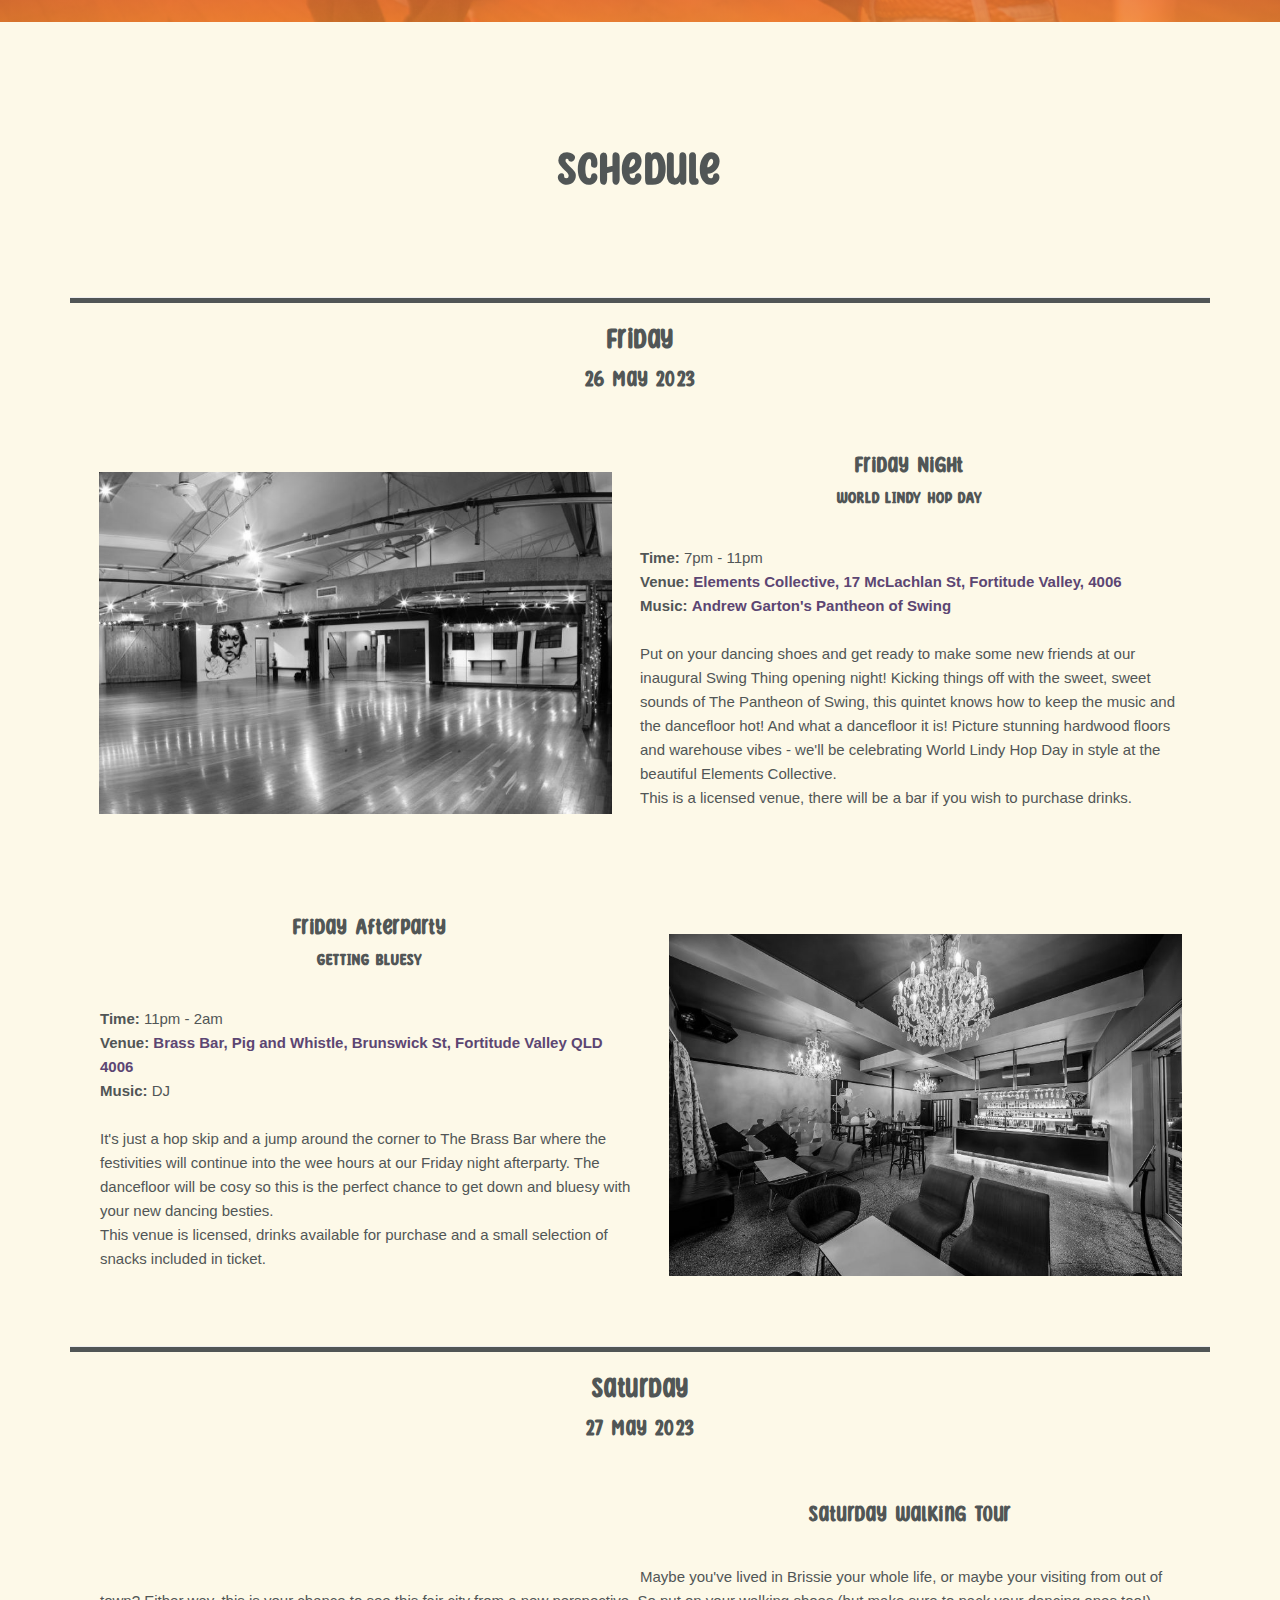
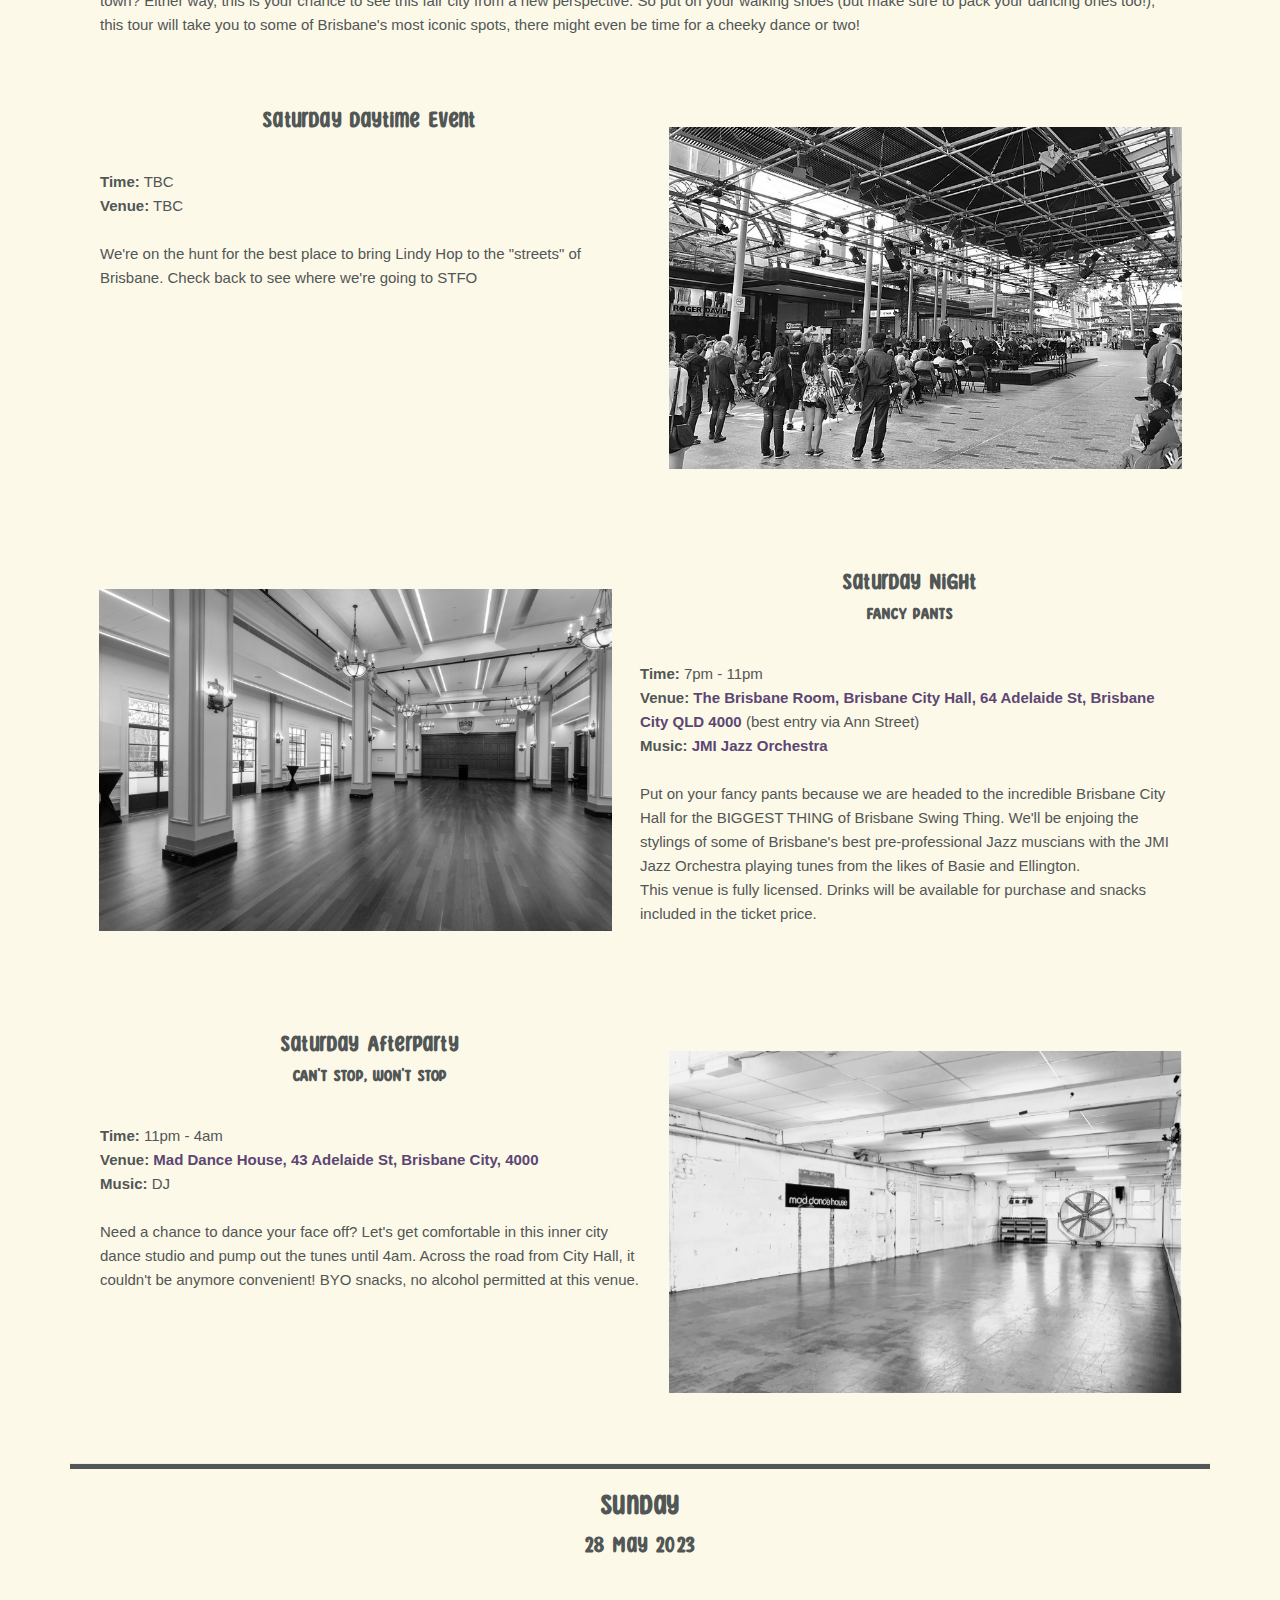
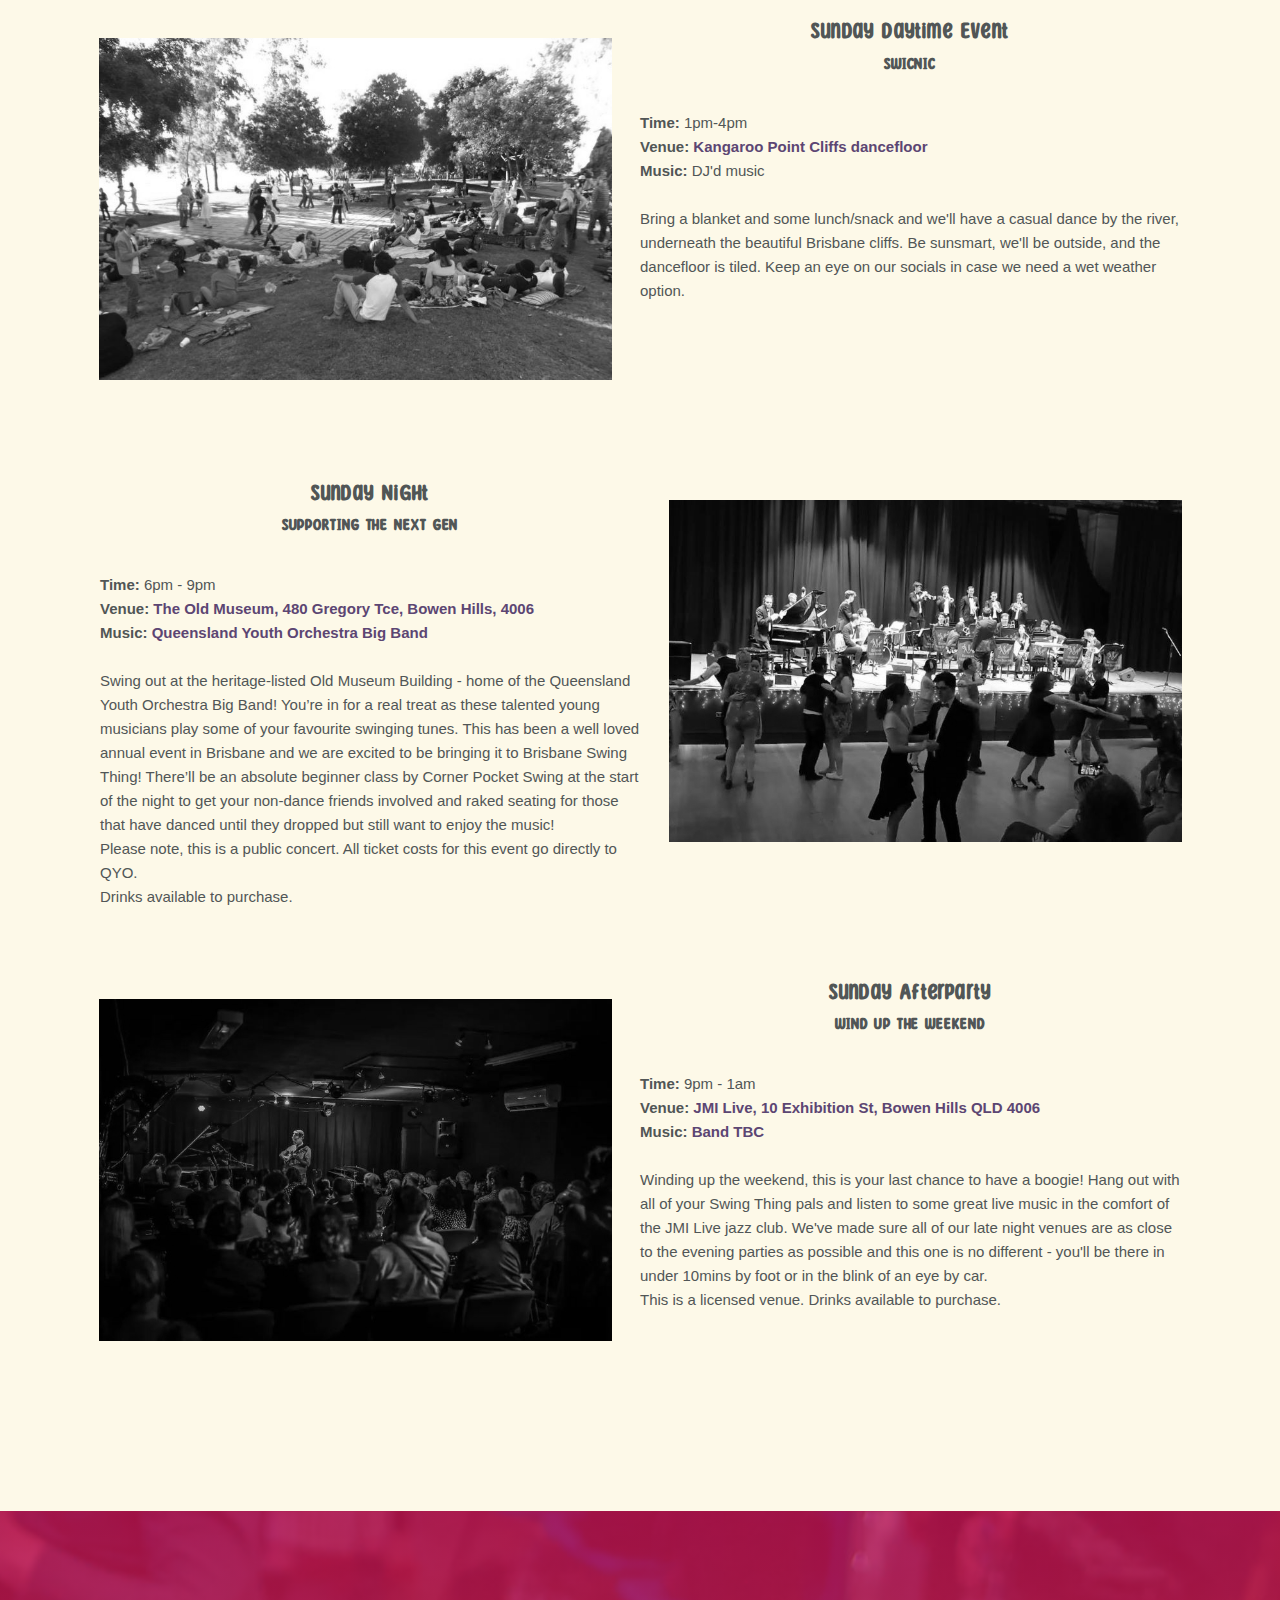
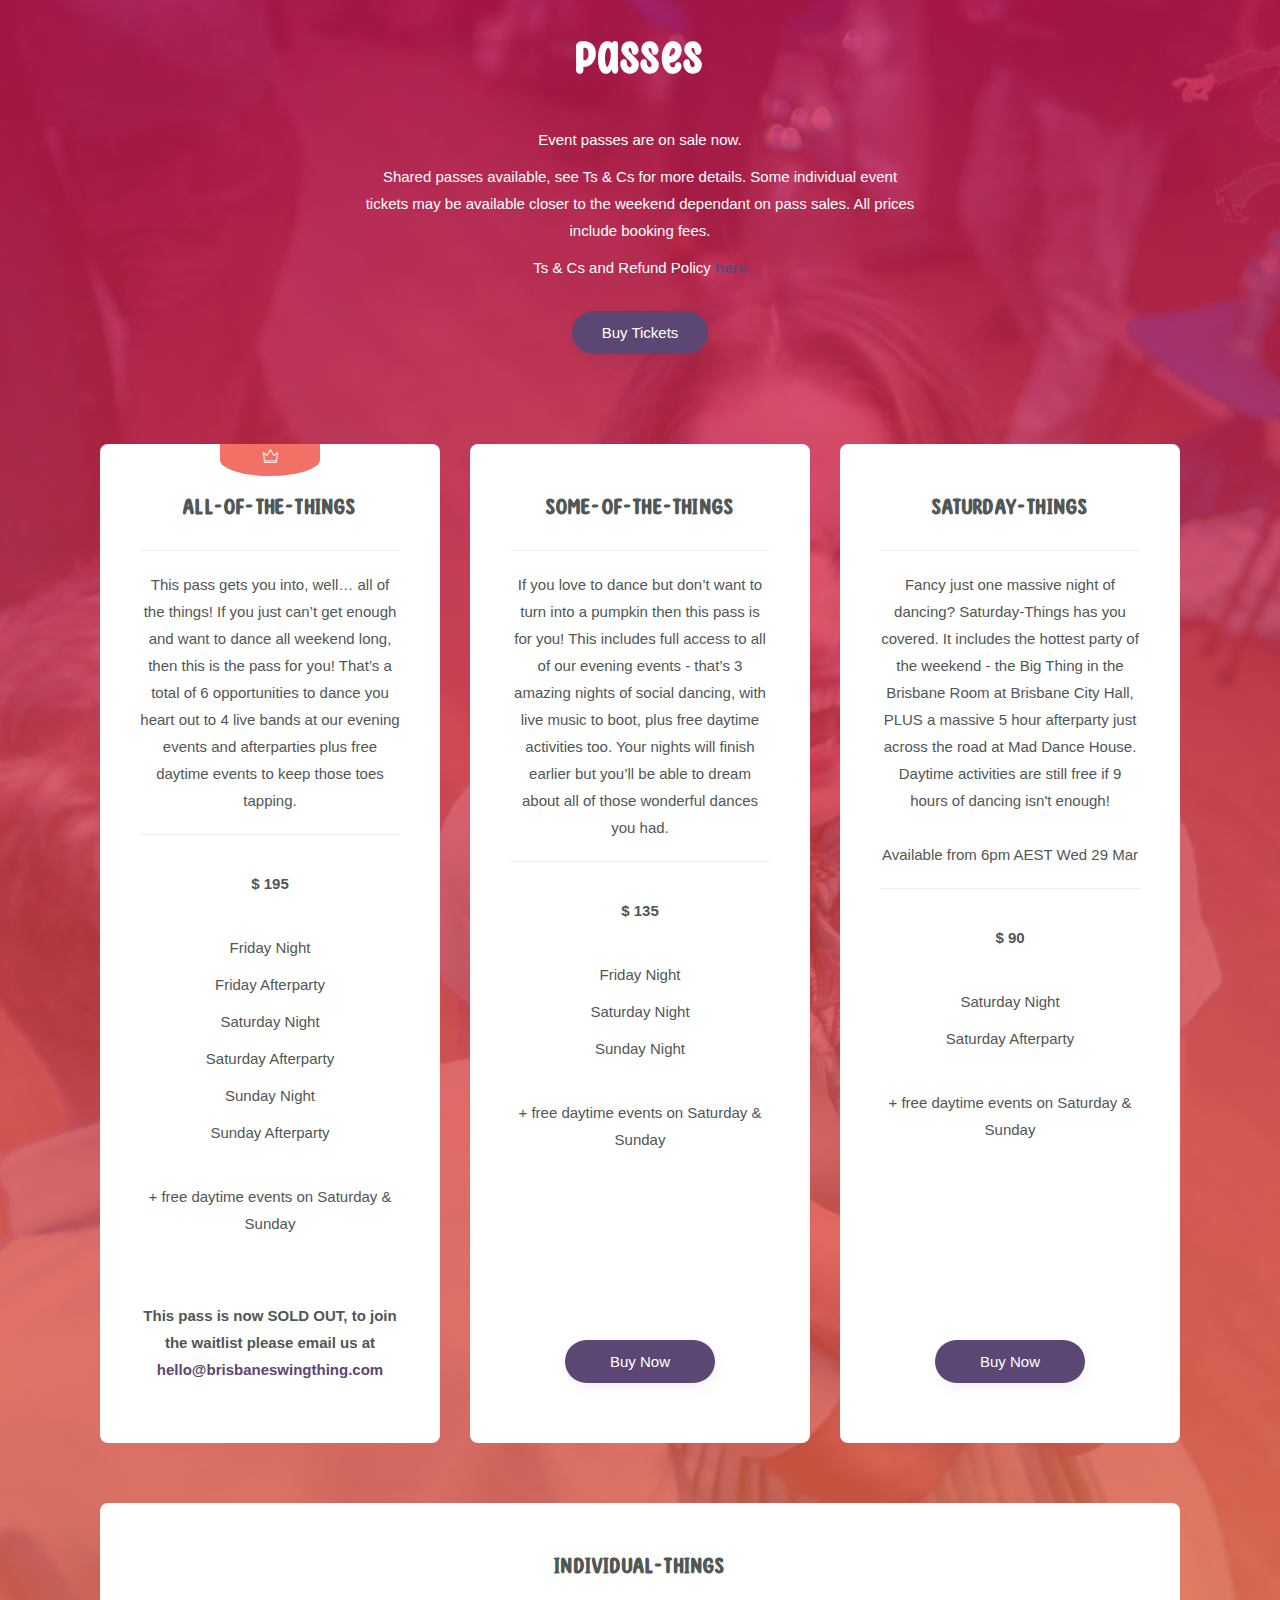
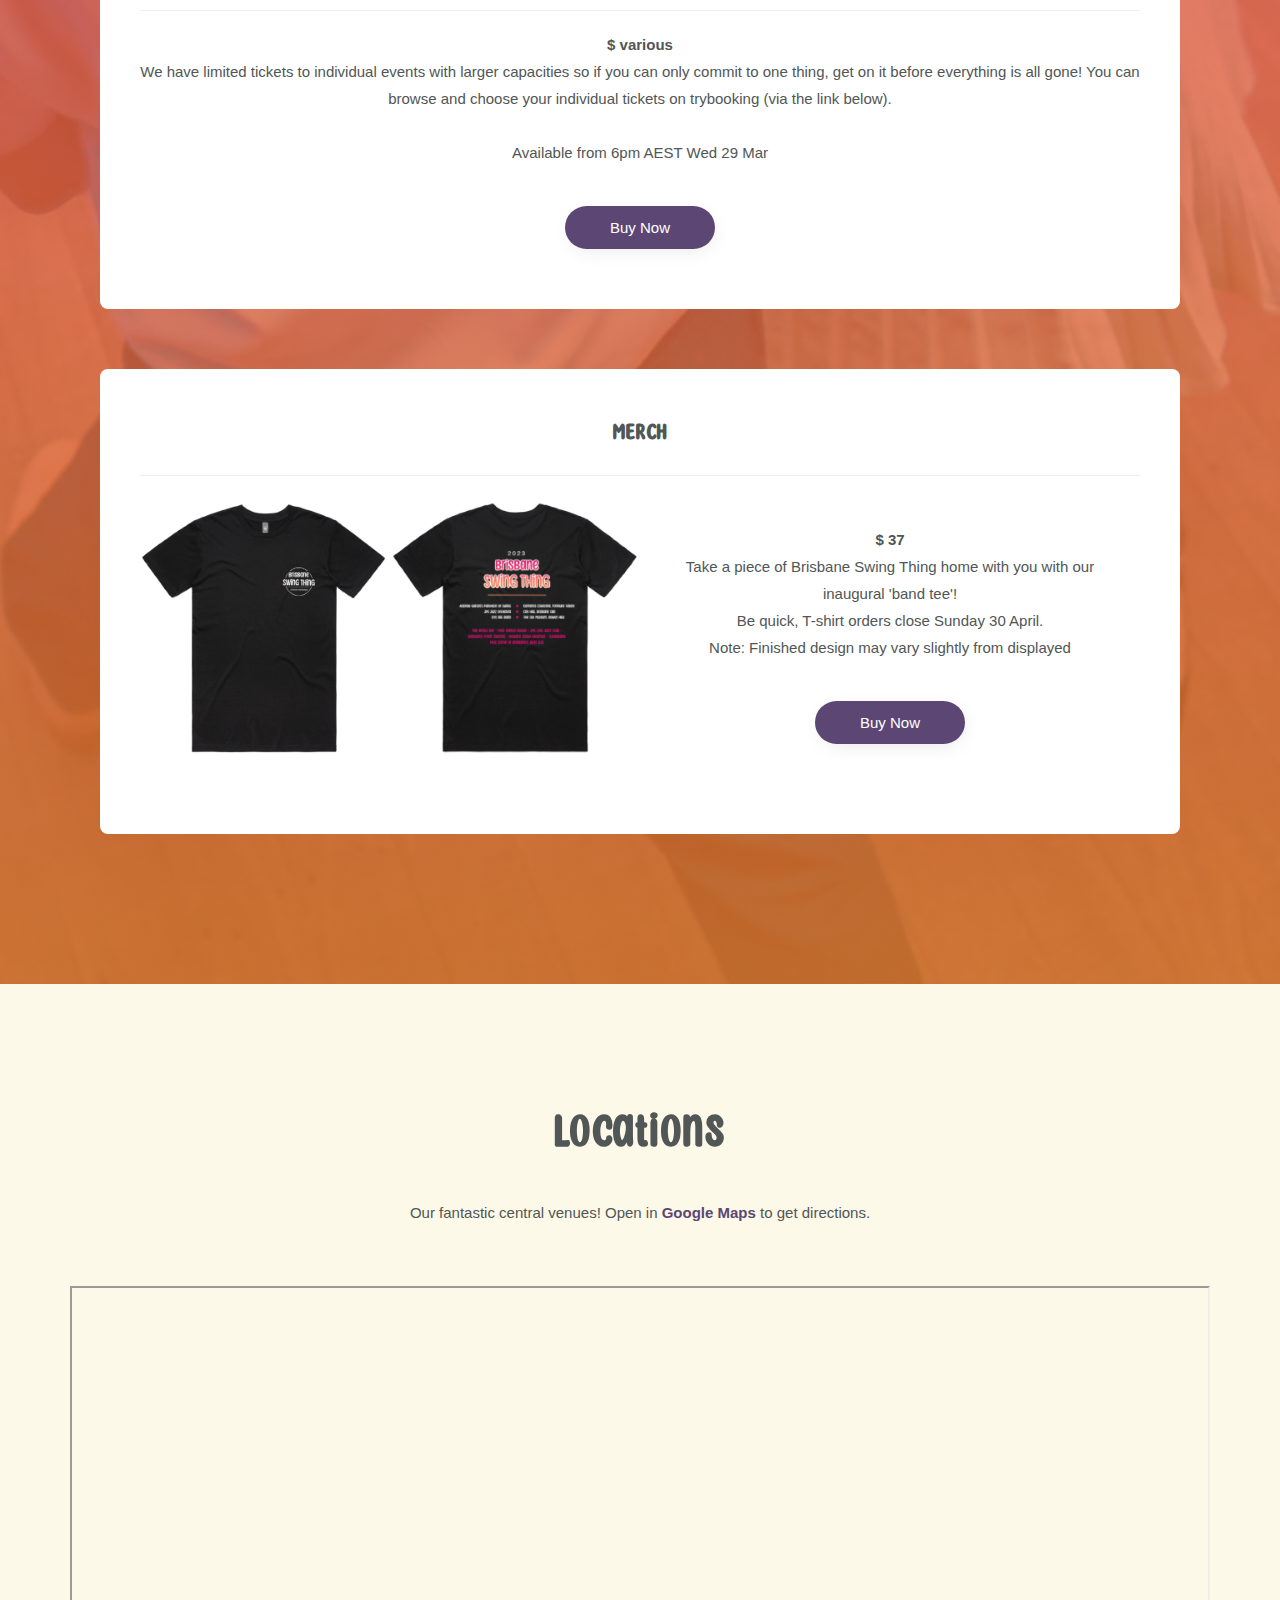
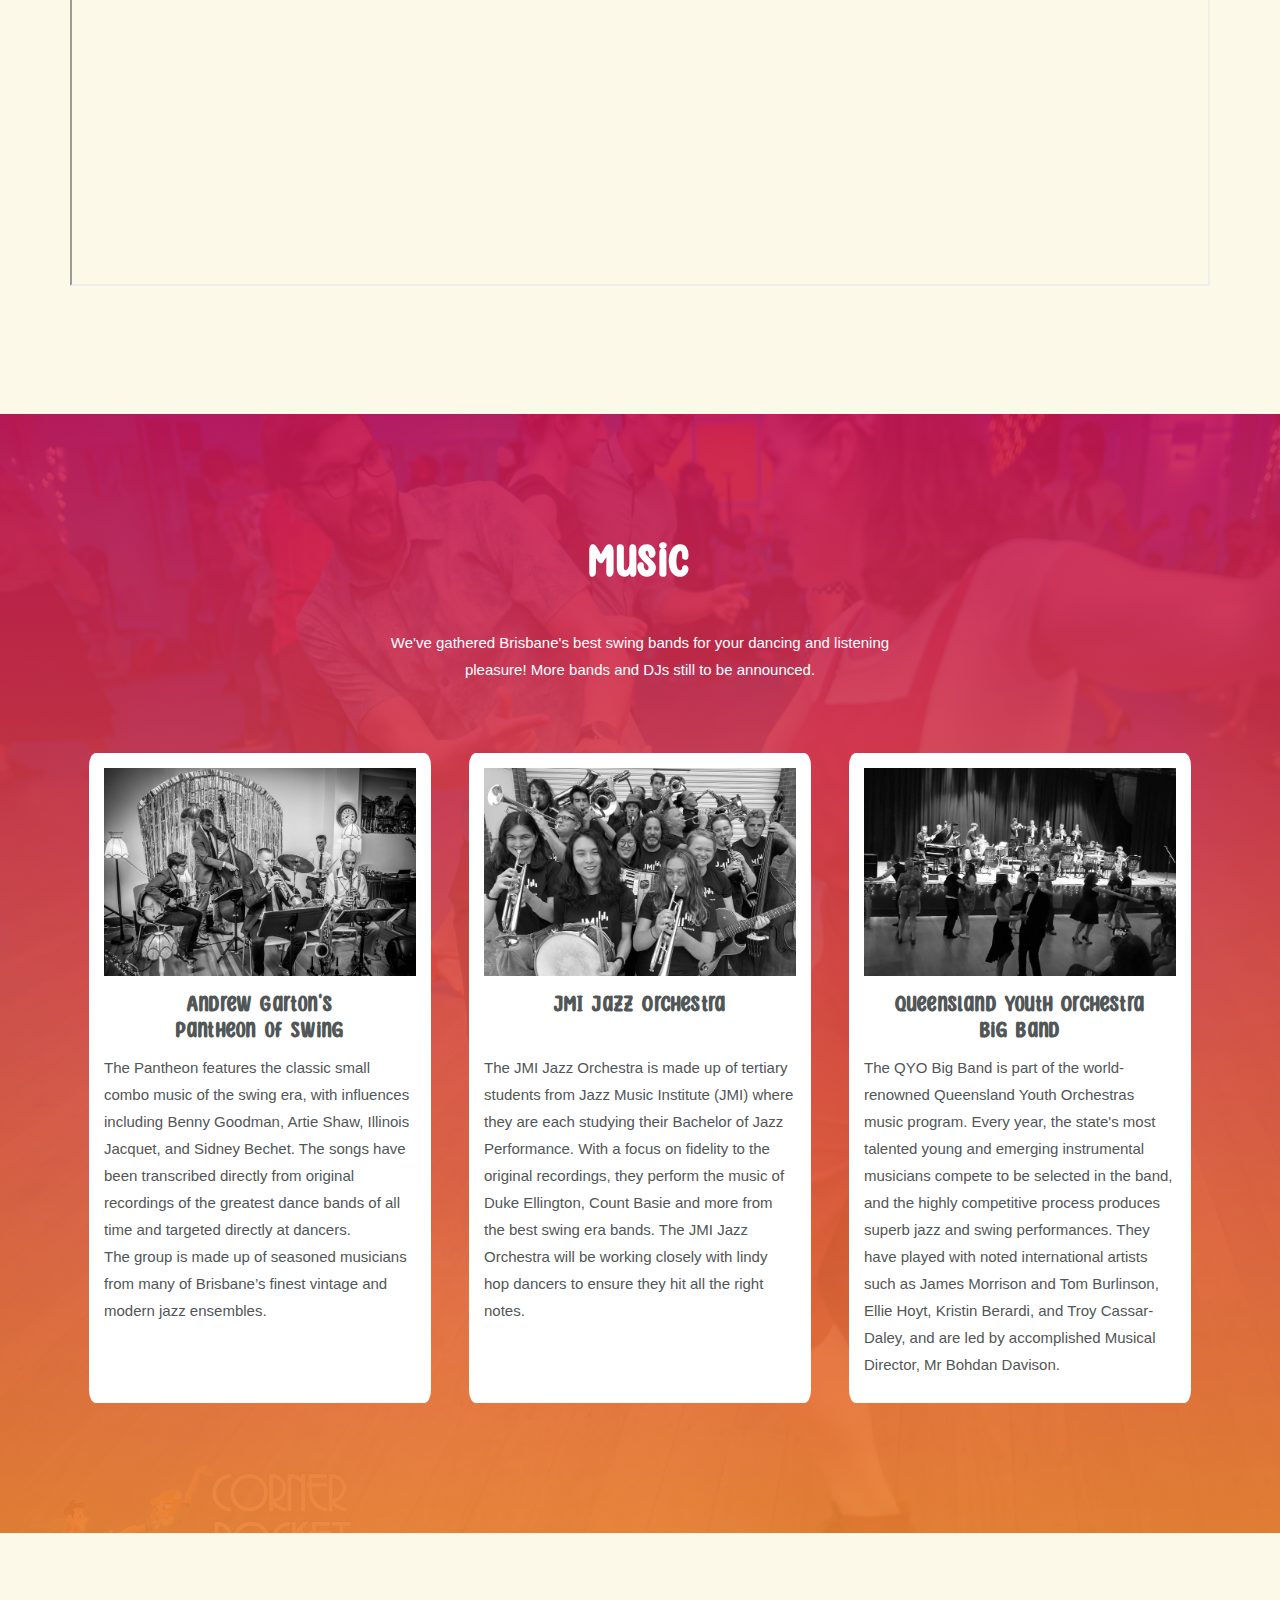
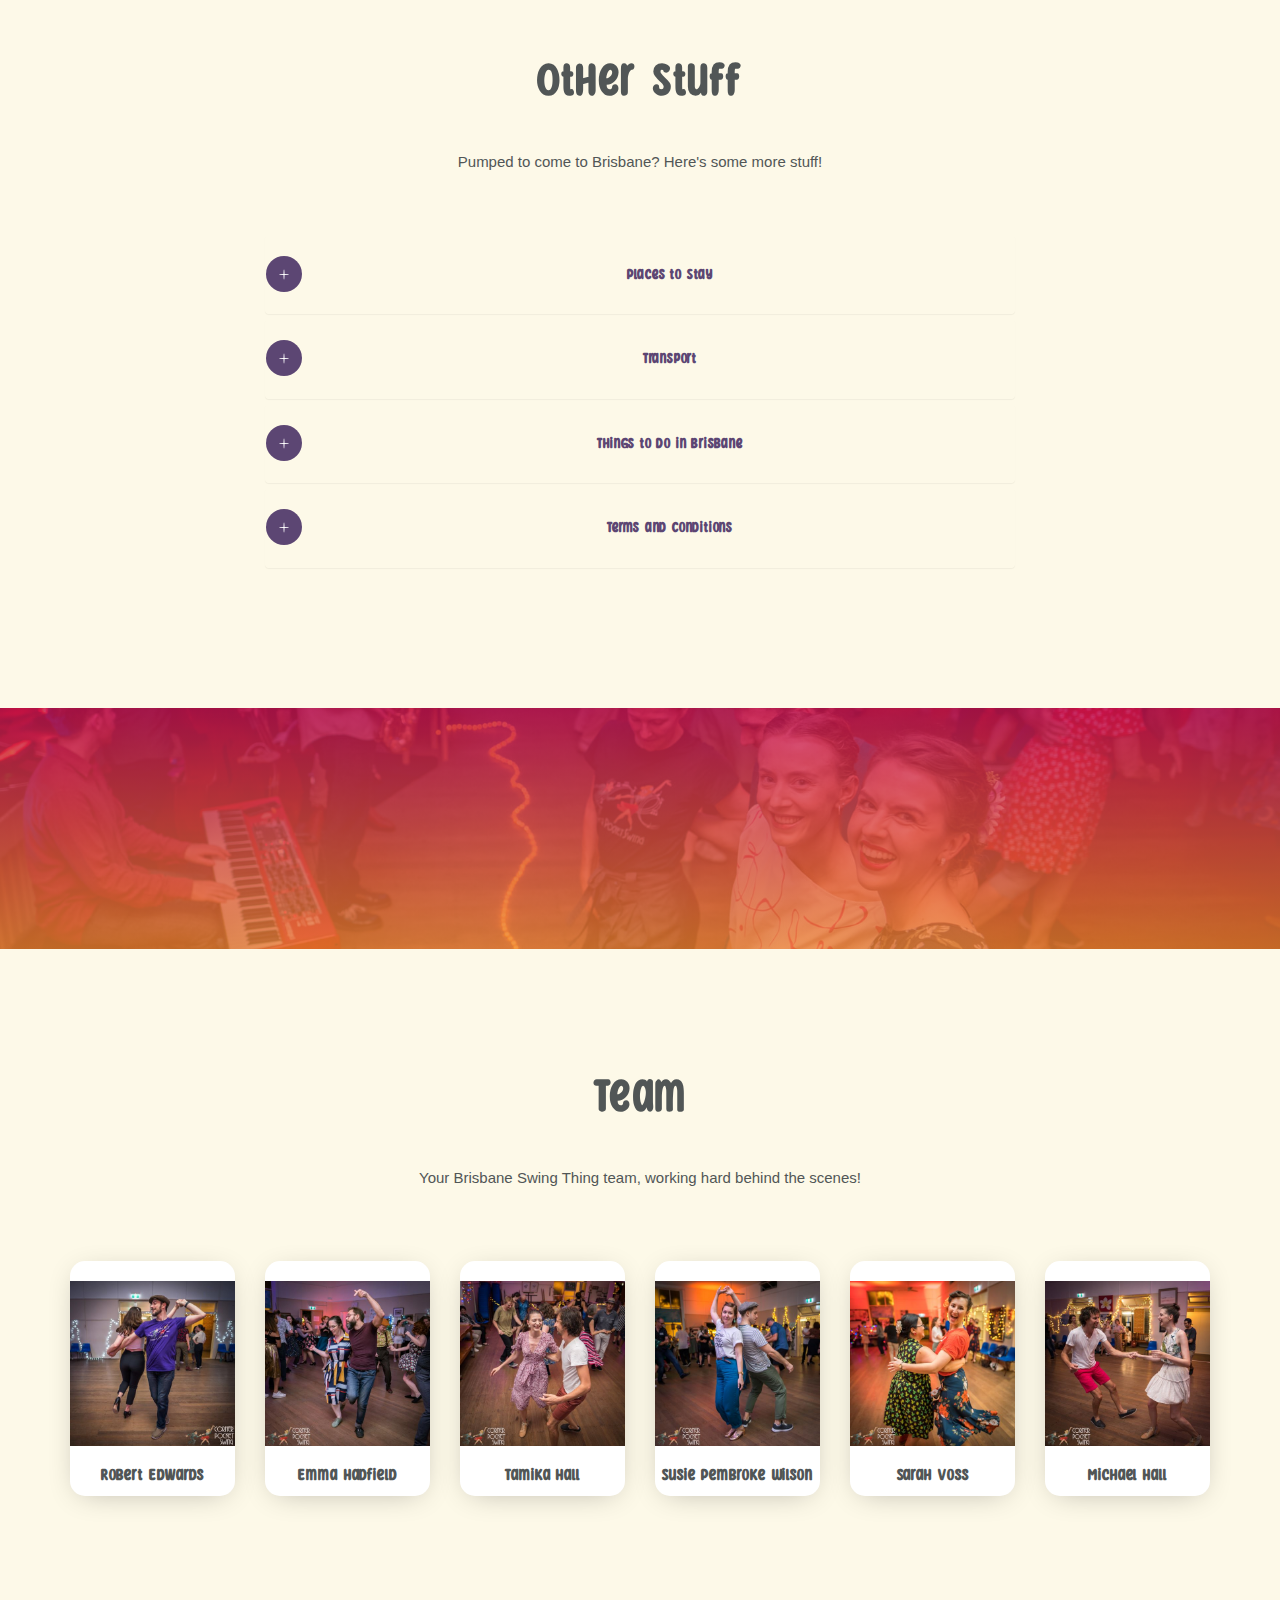
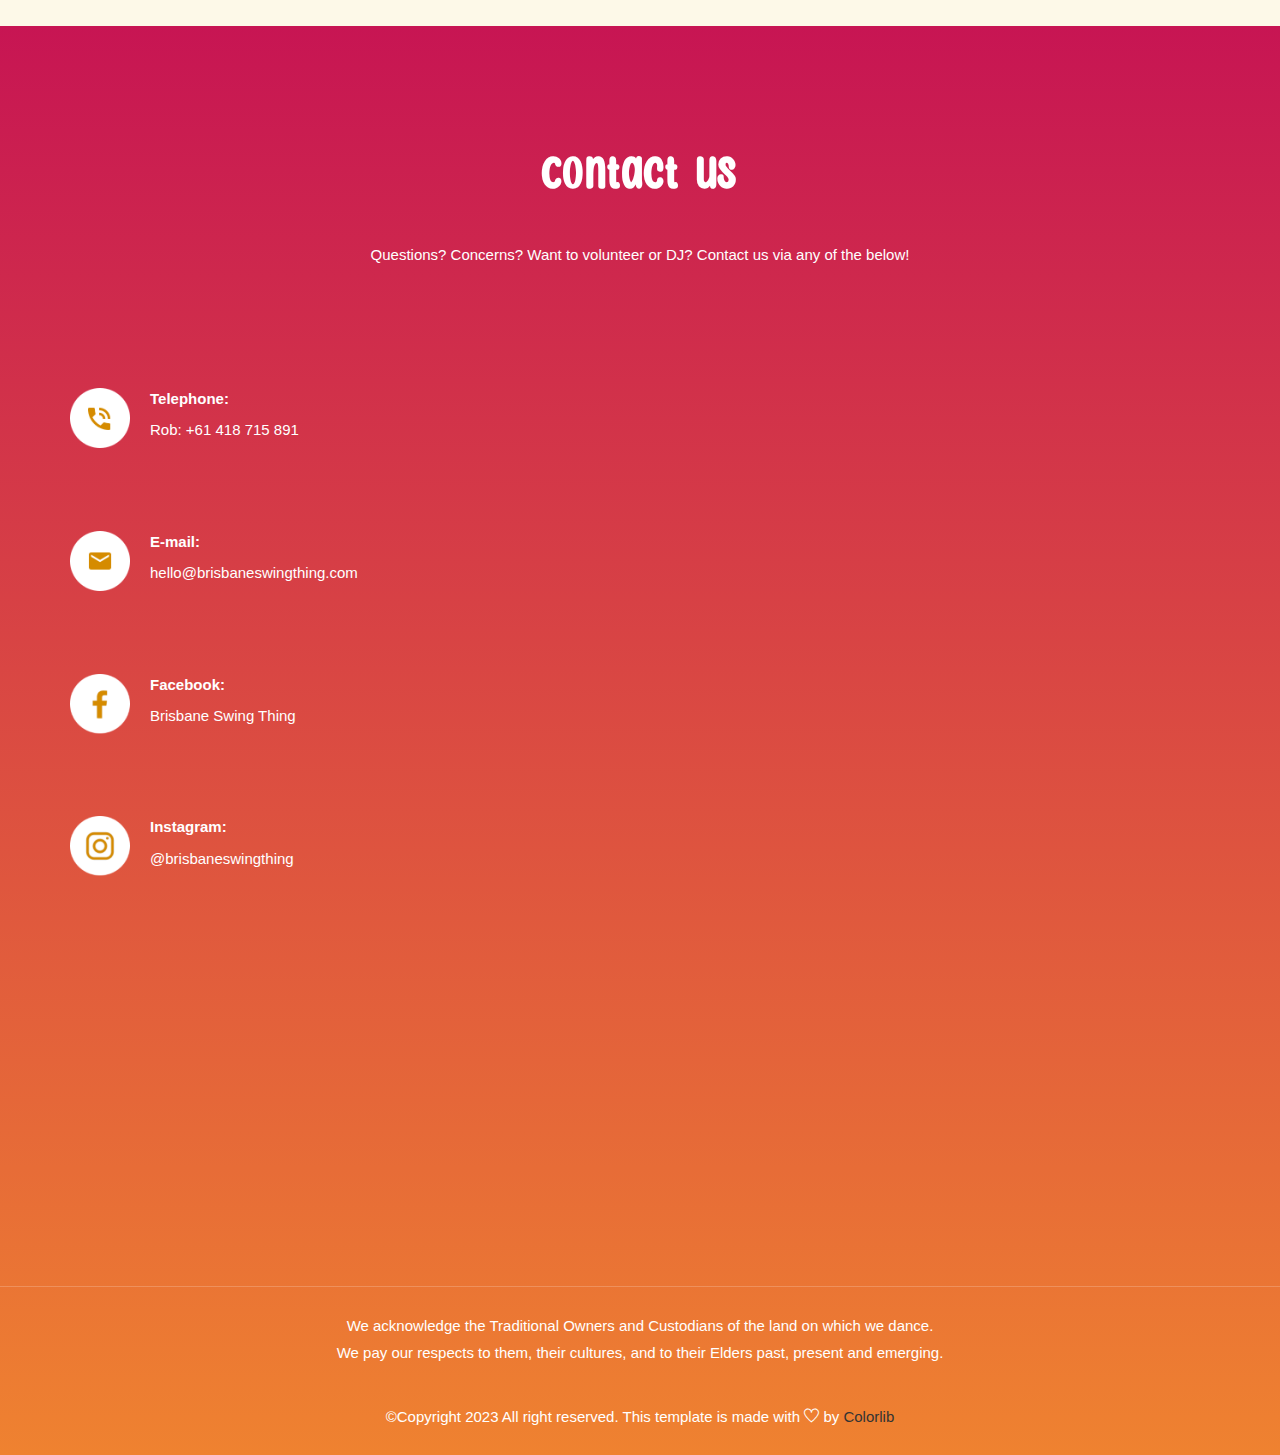
==== commit dcf7aa67: "Add files via upload" ====
--- a/index.html
+++ b/index.html
@@ -347,7 +347,7 @@
                     <div class="price-table">
                         <h3 class="text-uppercase price-title">Some-of-the-Things</h3>
                         <hr>
-                        <p>If you love to dance but don’t want to turn into a pumpkin then this pass is for you! This includes full access to all of our evening events - that’s 3 amazing nights of social dancing, with live music to boot, plus free daytime activities too. Your nights will finish by 11pm but you’ll be able to dream about all of those wonderful dances you had.</p>
+                        <p>If you love to dance but don’t want to turn into a pumpkin then this pass is for you! This includes full access to all of our evening events - that’s 3 amazing nights of social dancing, with live music to boot, plus free daytime activities too. Your nights will finish earlier but you’ll be able to dream about all of those wonderful dances you had.</p>
                         <hr>
                         <ul class="list-unstyled">
                           <li><strong class="amount">$ <span class="big">135</span></strong></li>
@@ -366,7 +366,7 @@
                     <div class="price-table">
                         <h3 class="text-uppercase price-title">Saturday-Things</h3>
                         <hr>
-                        <p>Fancy just one massive night of dancing? Saturday-Things has you covered. It includes the hottest party of the weekend - the Big Thing in the Brisbane Room at Brisbane City Hall, PLUS a massive 5 hour afterparty just across the road at Mad Dance House. Daytime activities are still free if 9 hours of dancing isn't enough!</p>
+                        <p>Fancy just one massive night of dancing? Saturday-Things has you covered. It includes the hottest party of the weekend - the Big Thing in the Brisbane Room at Brisbane City Hall, PLUS a massive 5 hour afterparty just across the road at Mad Dance House. Daytime activities are still free if 9 hours of dancing isn't enough!<br><br>Available from 6pm AEST Wed 29 Mar</p>
                         <hr>
                         <ul class="list-unstyled">
                           <li><strong class="amount">$ <span class="big">90</span></strong></li>
@@ -387,7 +387,7 @@
                       <h3 class="text-uppercase price-title">Individual-Things</h3>
                       <hr>
                           <p><strong class="amount">$ <span class="big">various</span></strong>
-                          <br>We have limited tickets to individual events with larger capacities so if you can only commit to one thing, get on it before everything is all gone! You can browse and choose your individual tickets on trybooking (via the link below).<br>
+                          <br>We have limited tickets to individual events with larger capacities so if you can only commit to one thing, get on it before everything is all gone! You can browse and choose your individual tickets on trybooking (via the link below).<br><br>Available from 6pm AEST Wed 29 Mar<br>
                           <a href="https://www.trybooking.com/CGMHD" class="button" target="_blank" style="align-self: center; width:150px; margin-top:40px;">Buy Now</a></p>
 
                   </div>
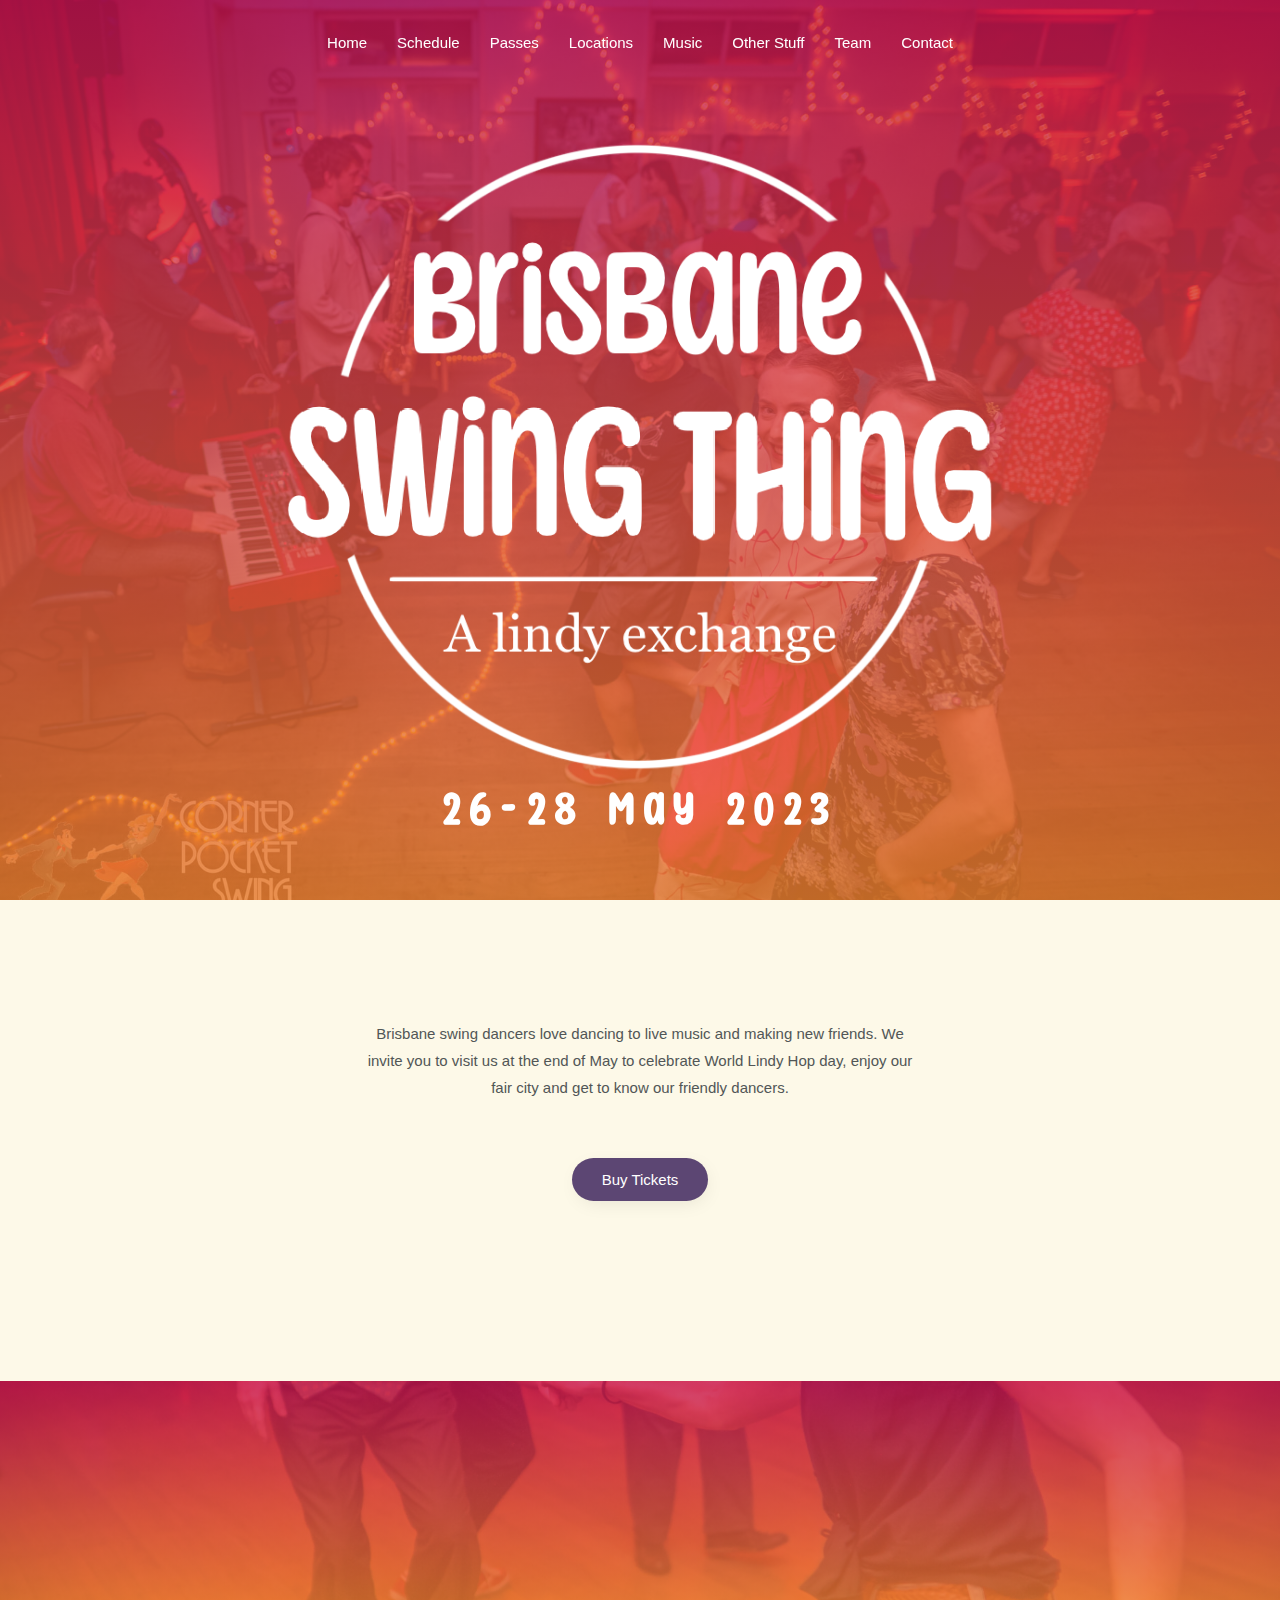
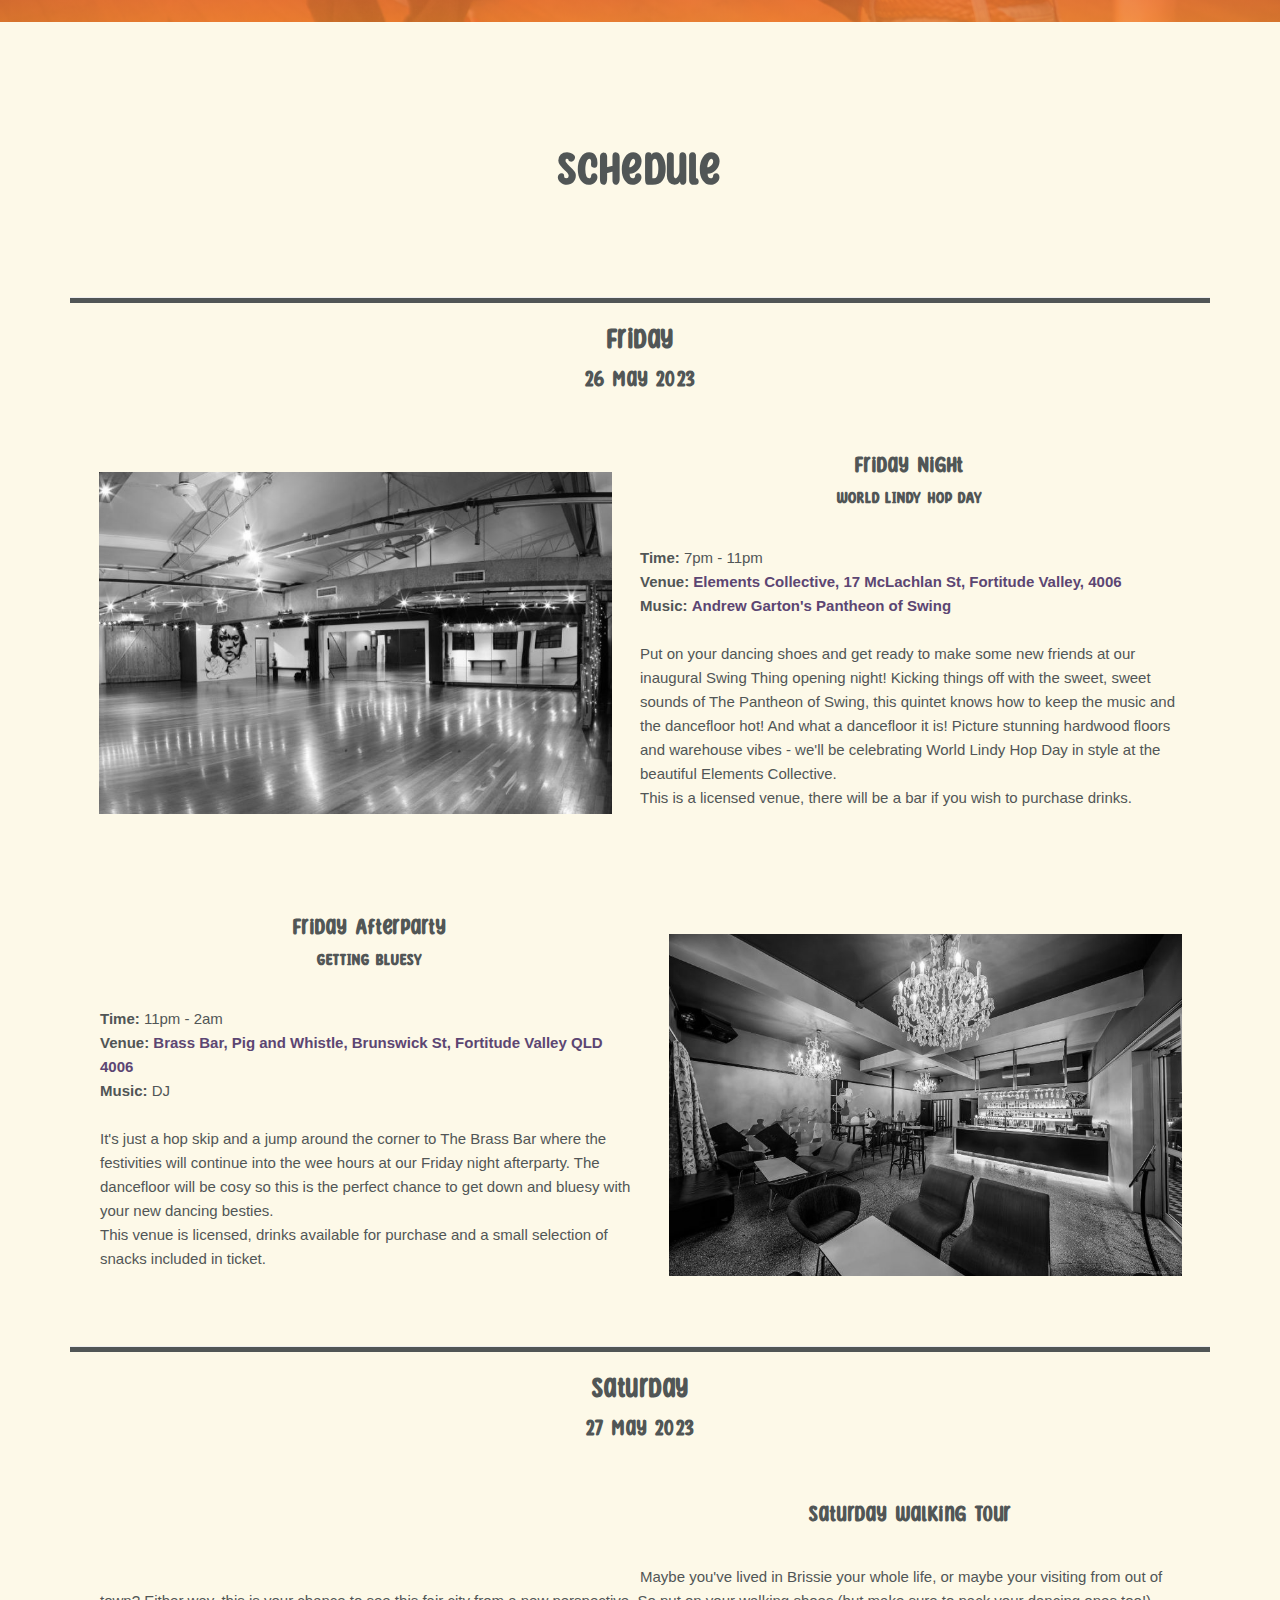
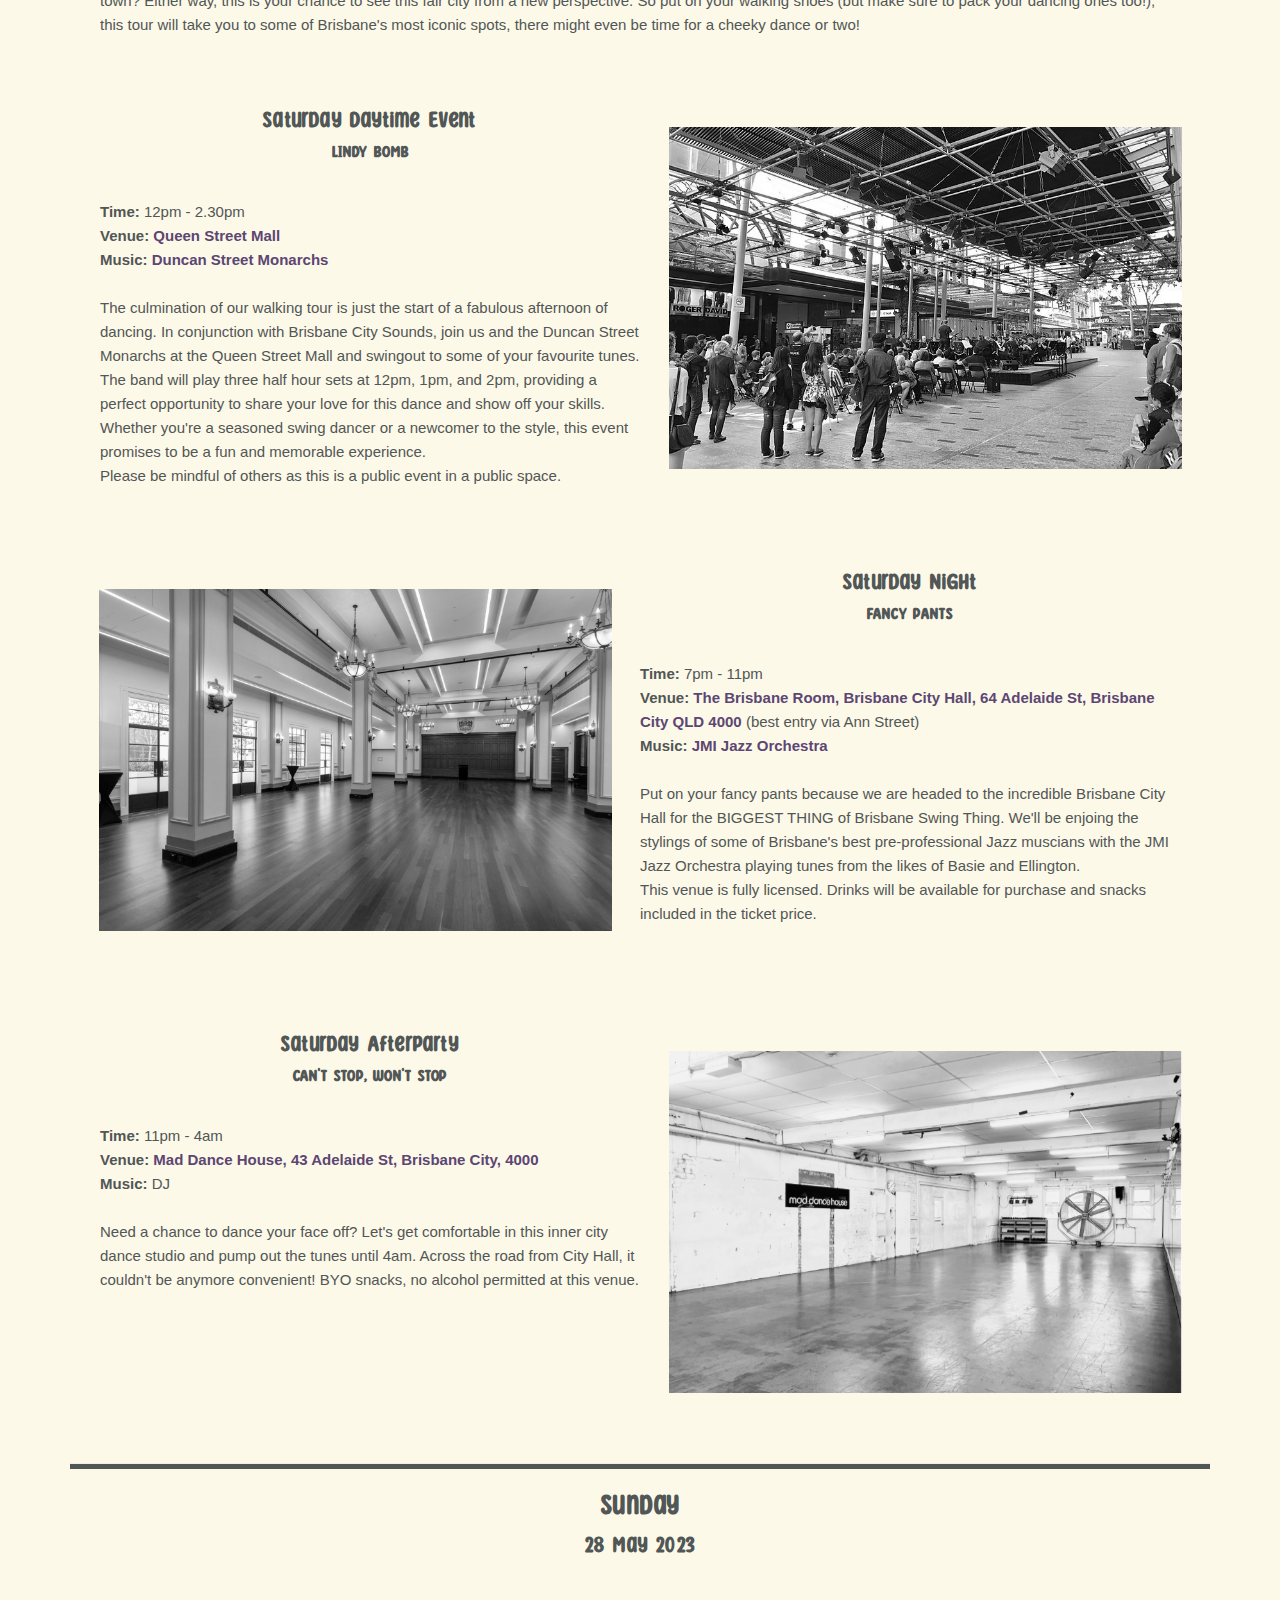
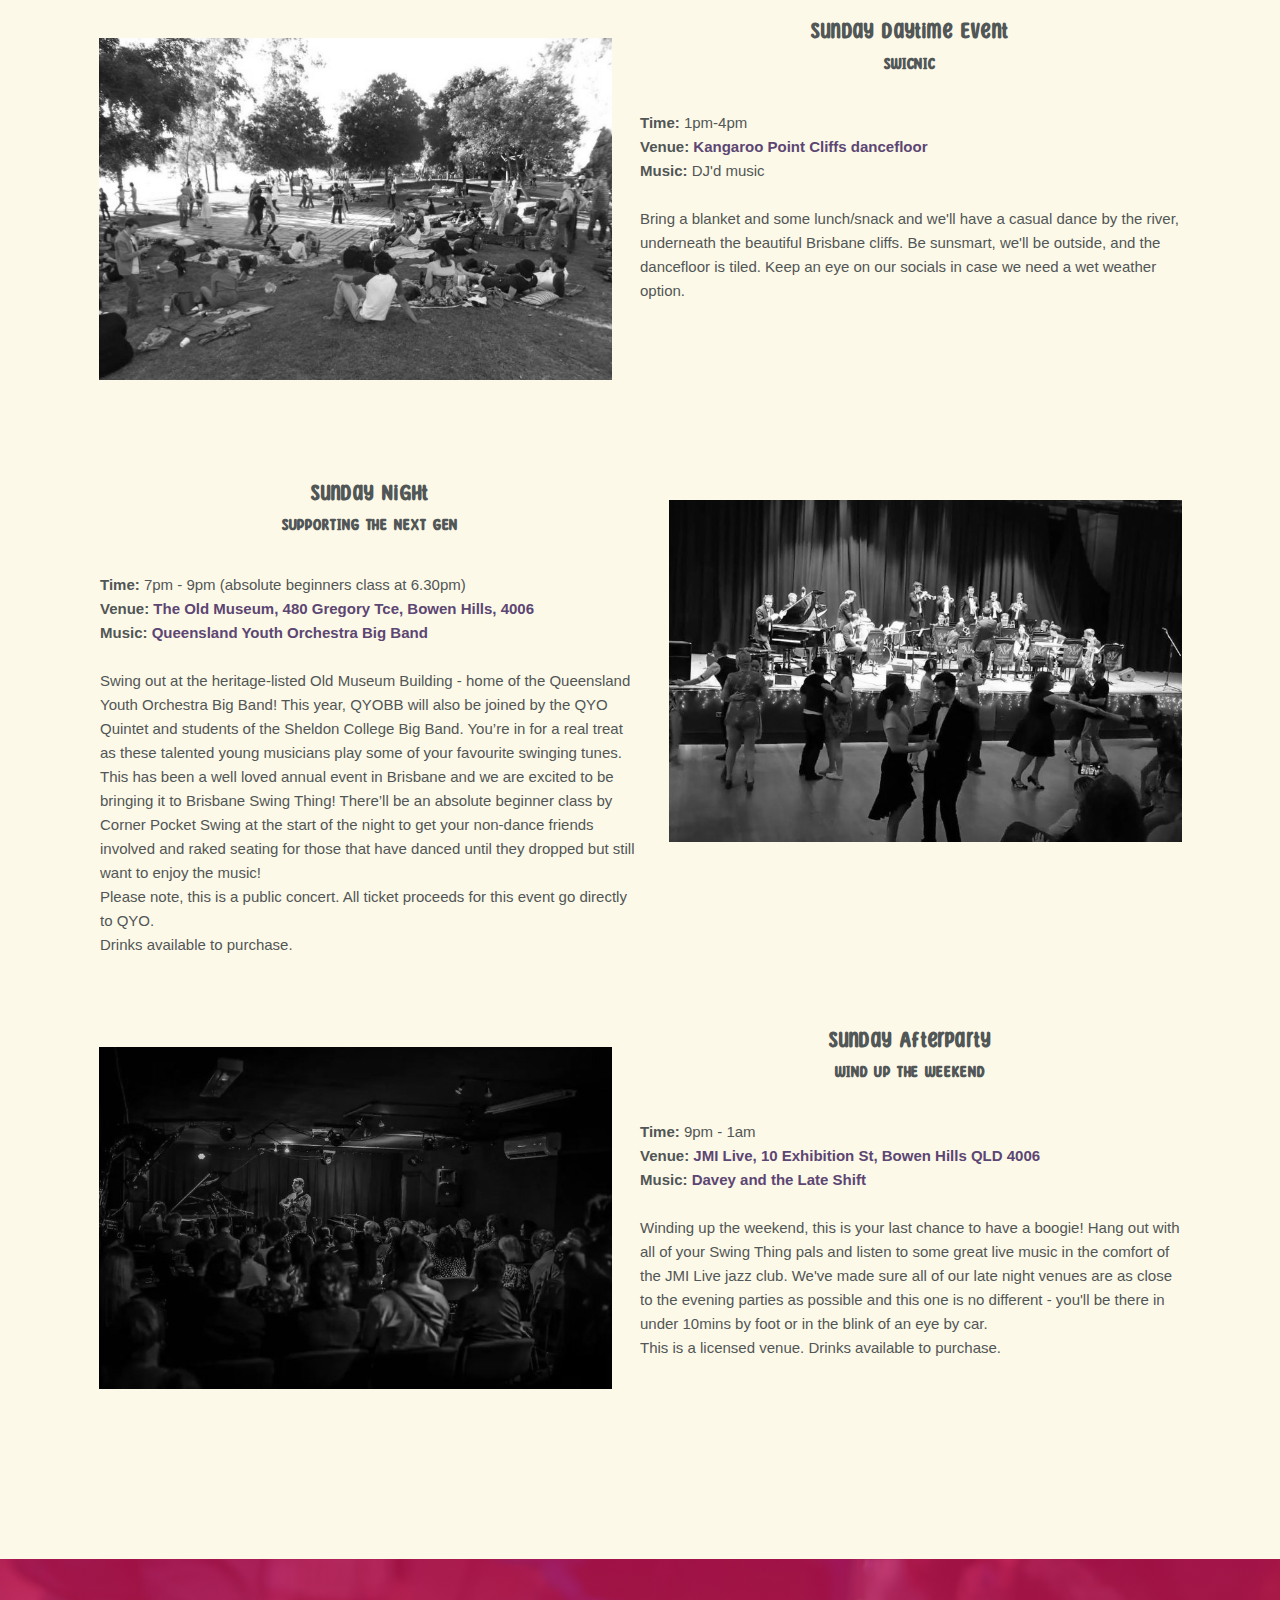
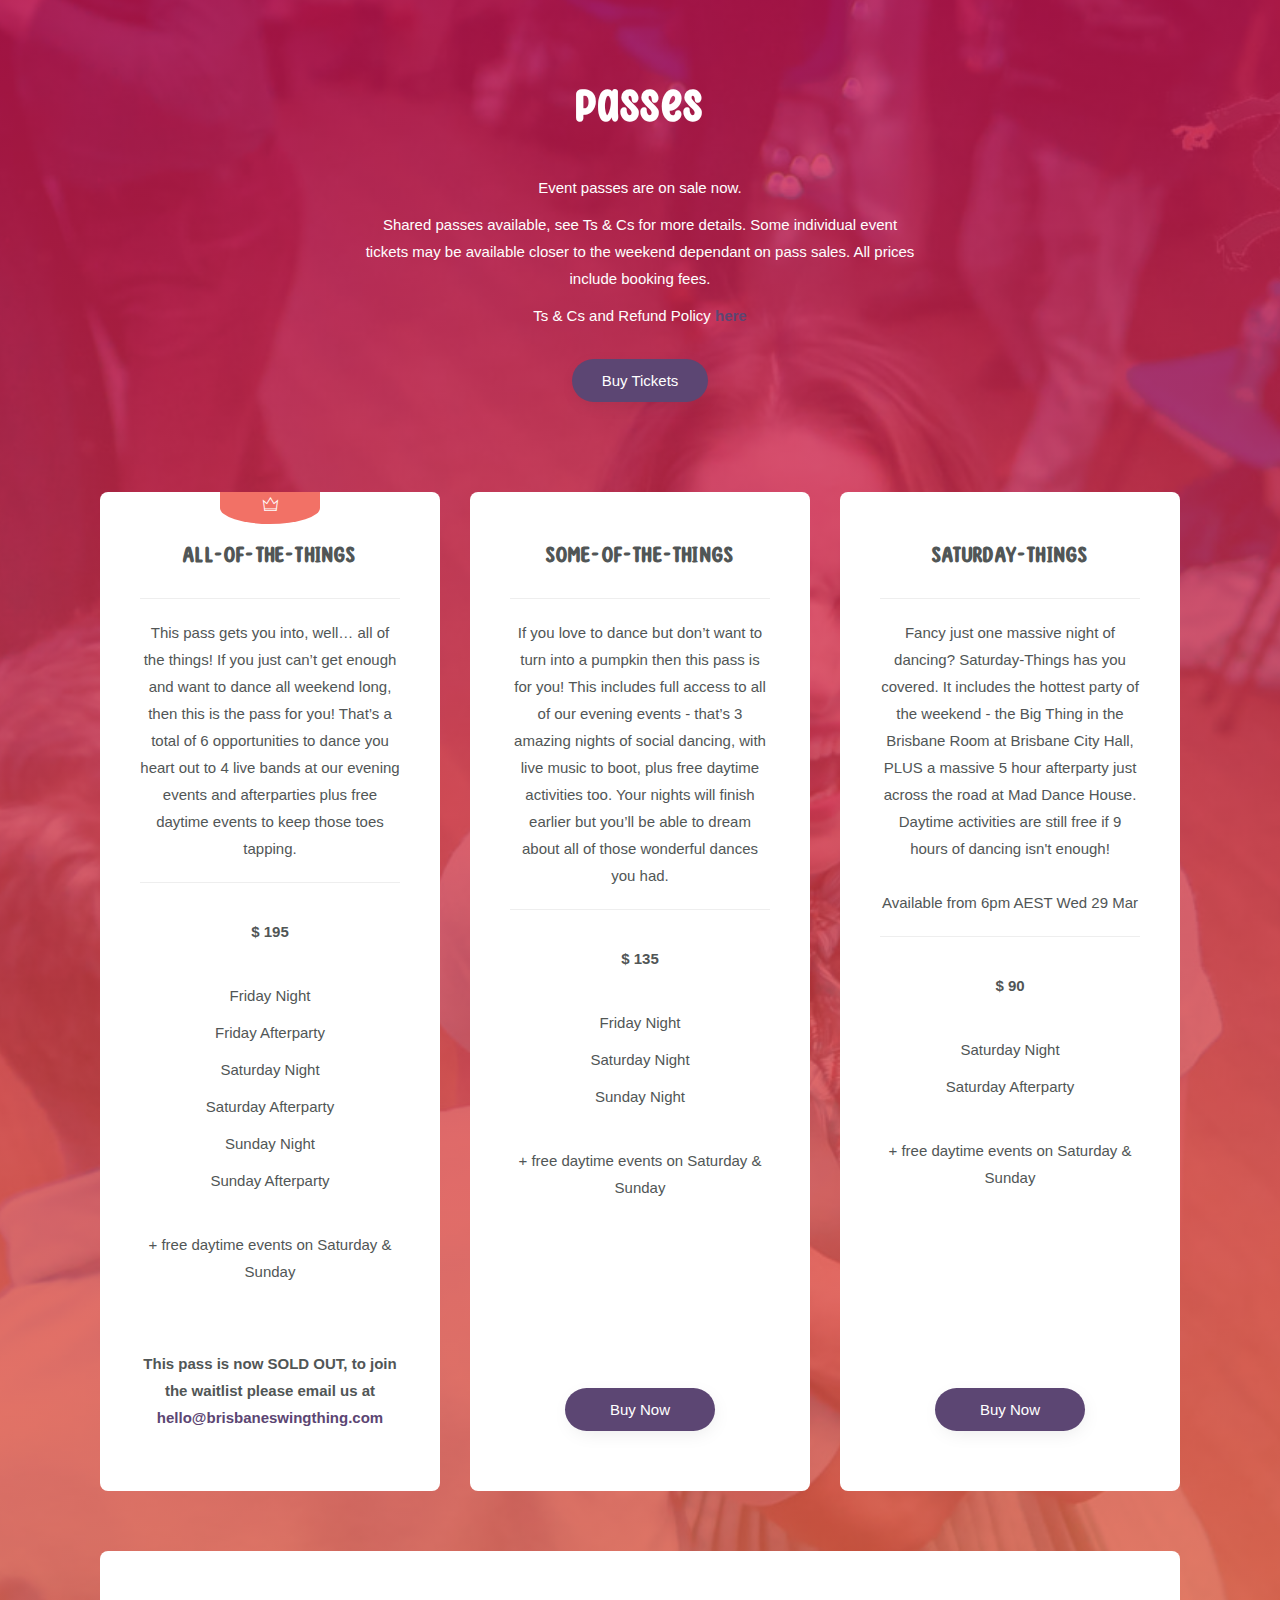
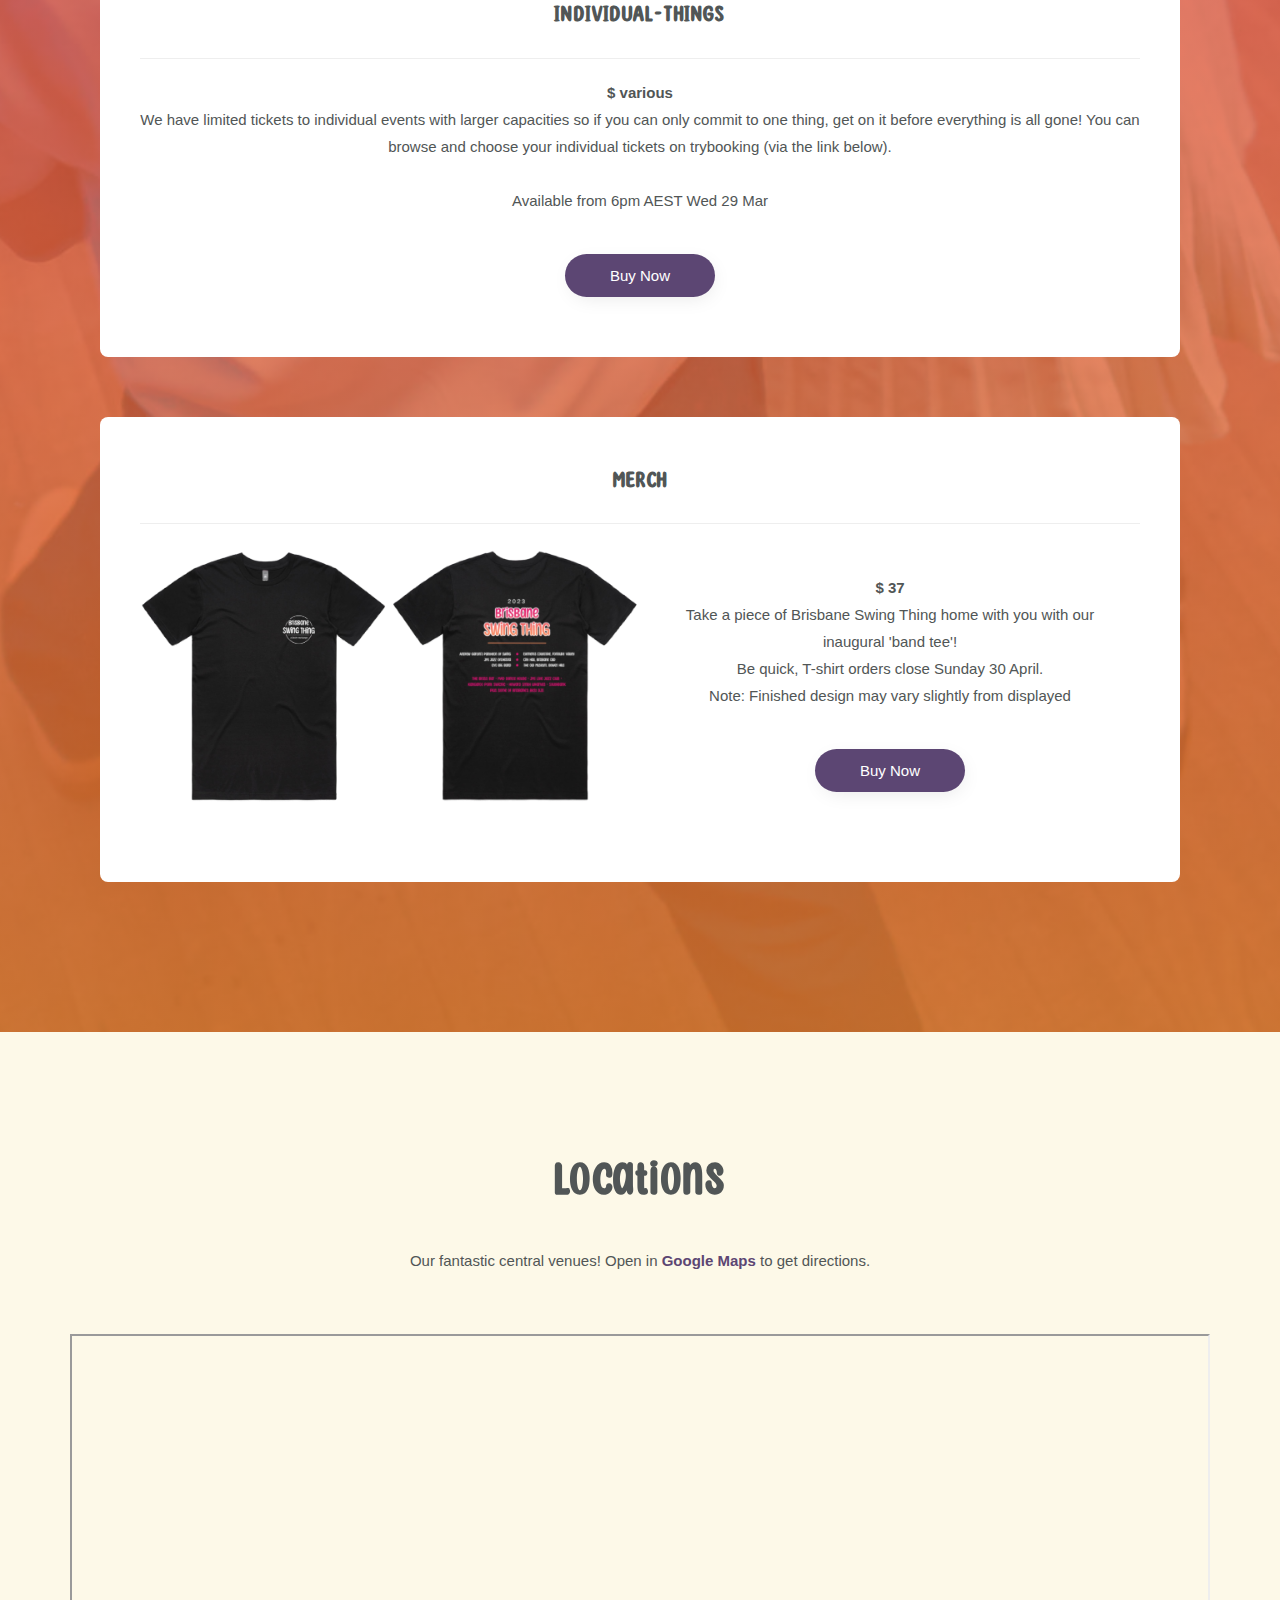
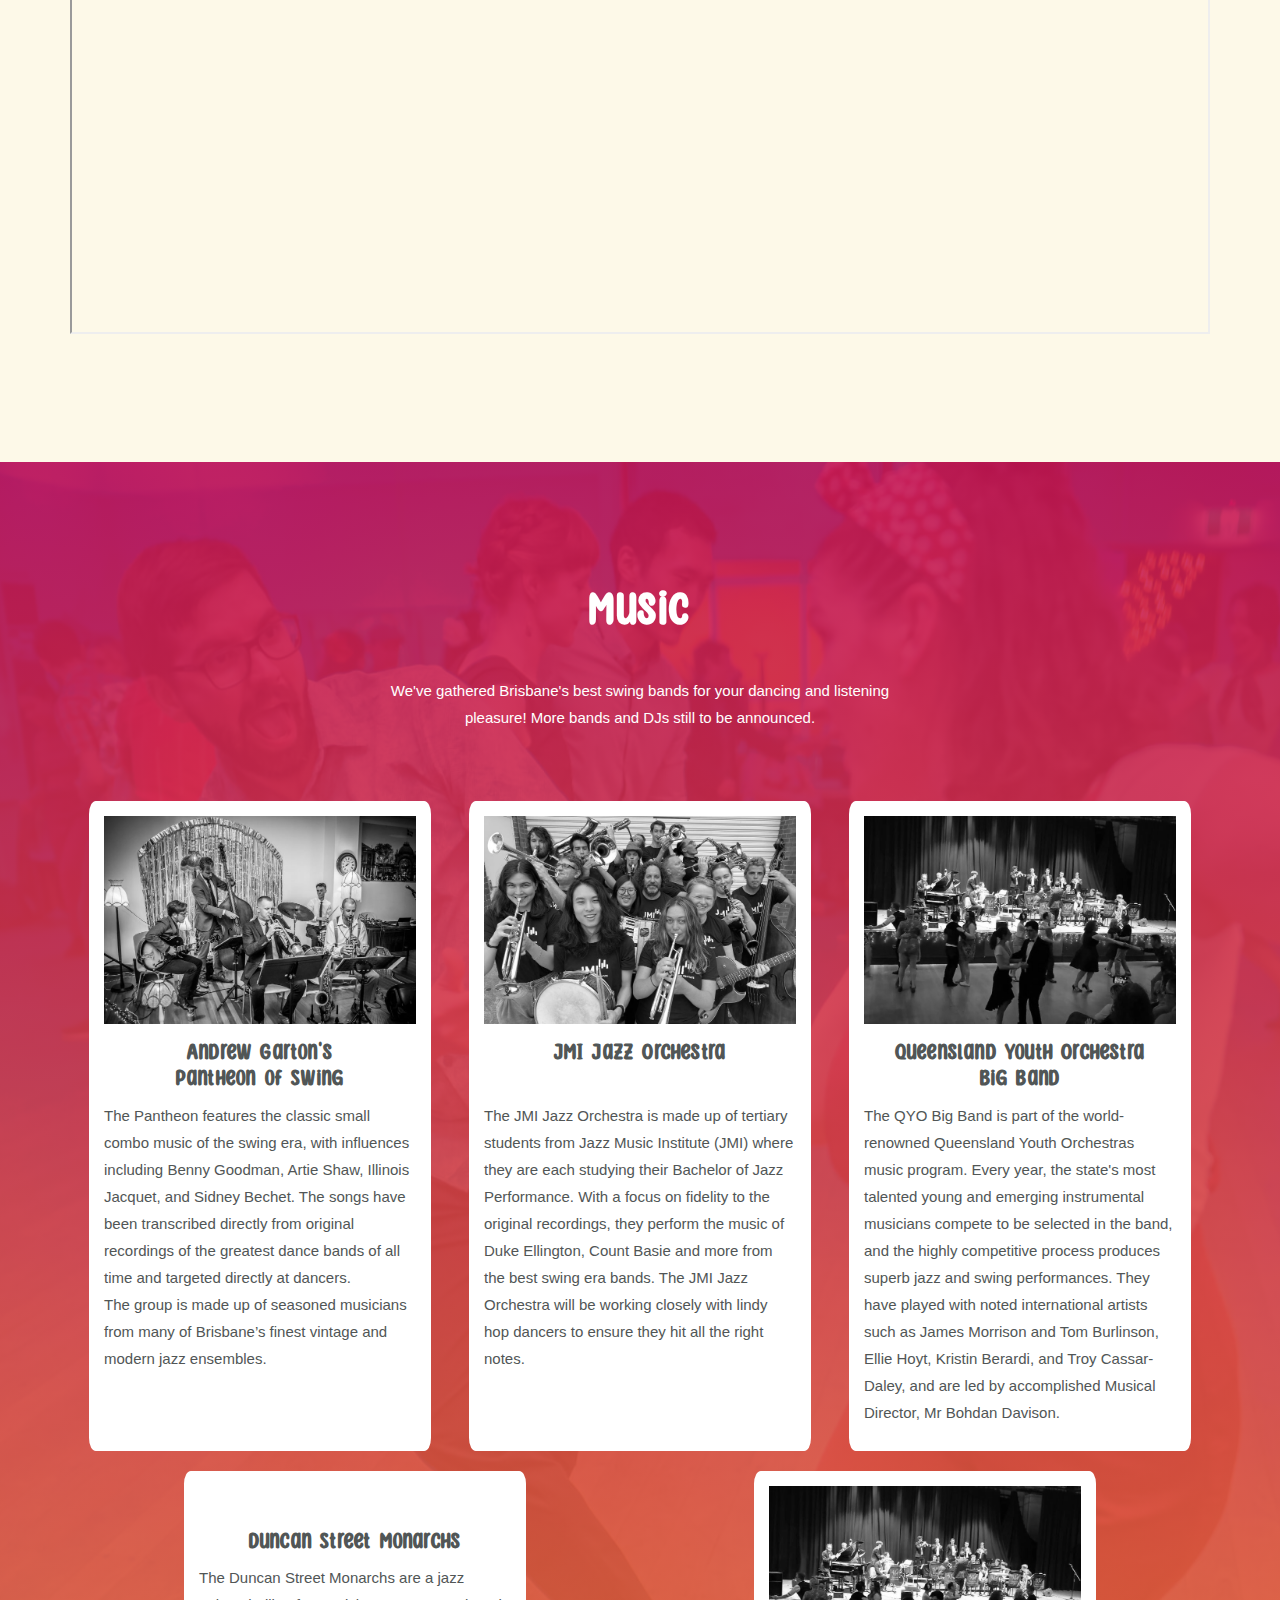
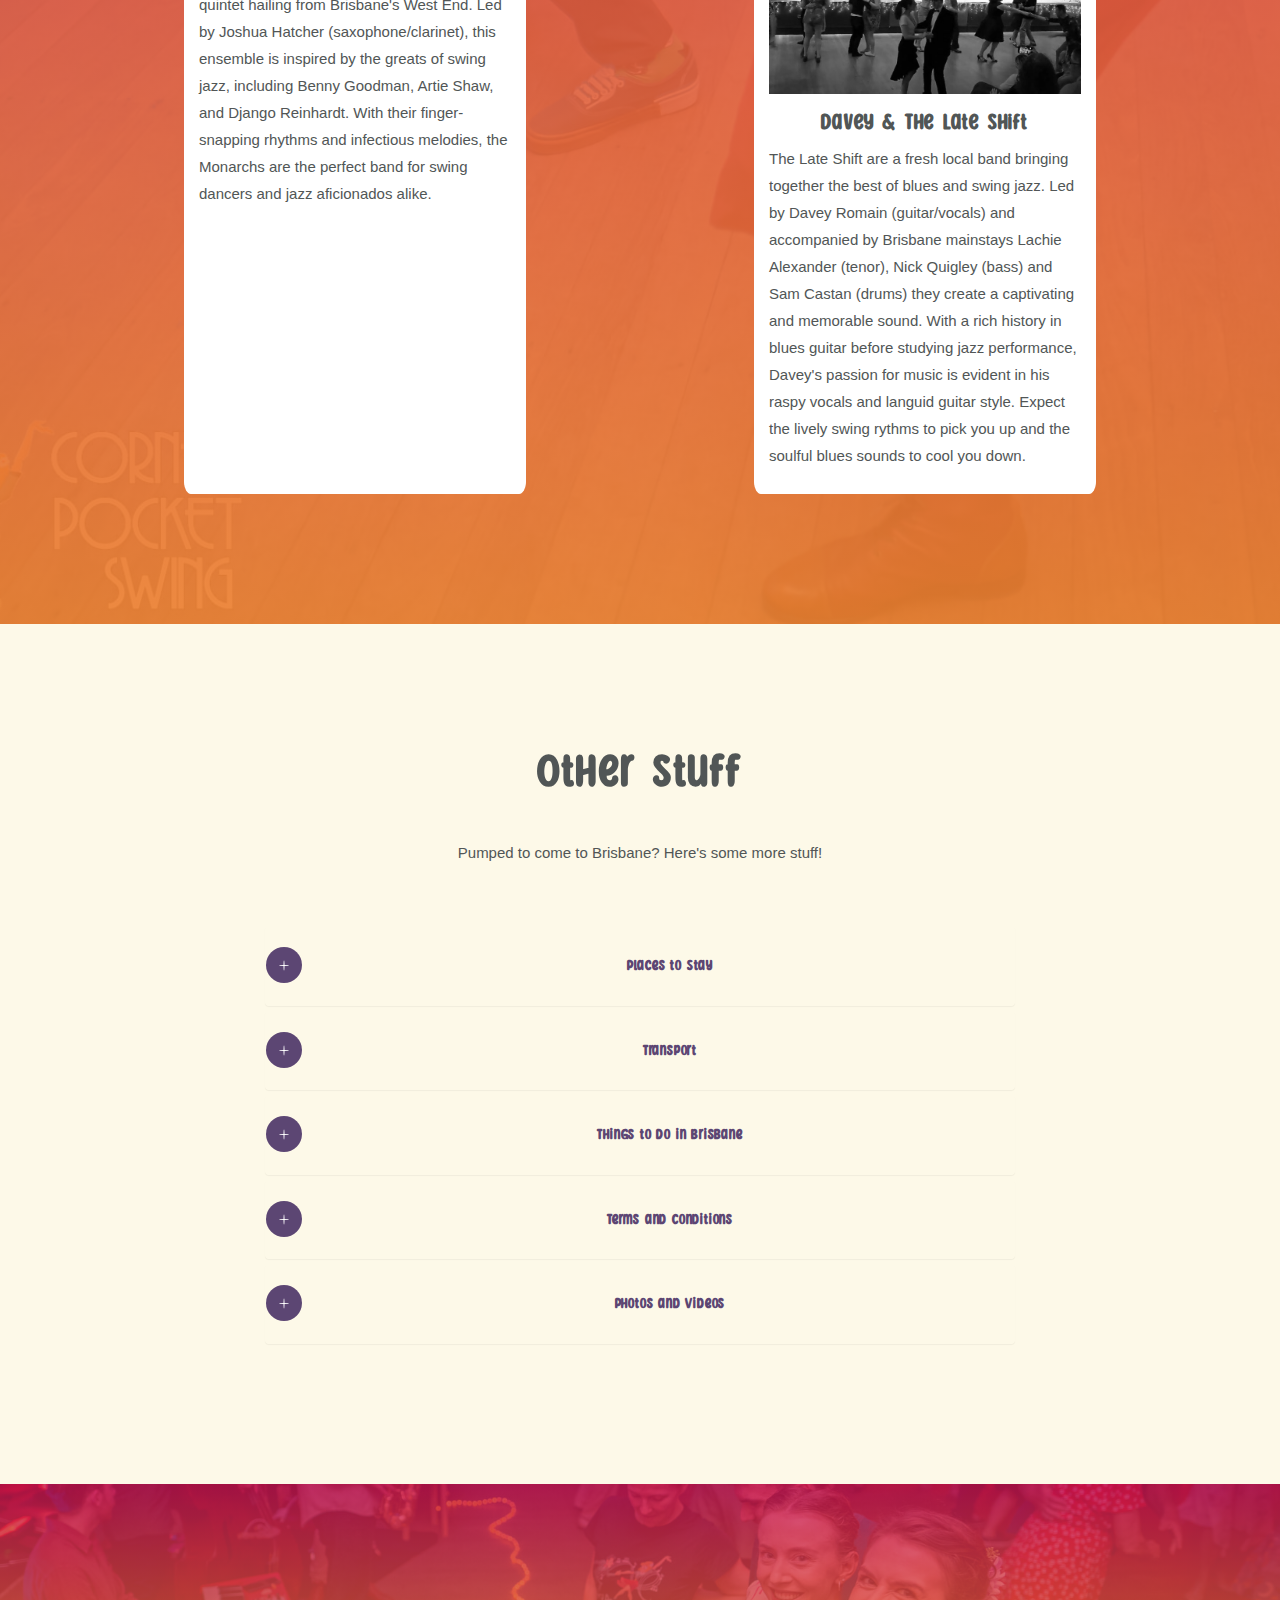
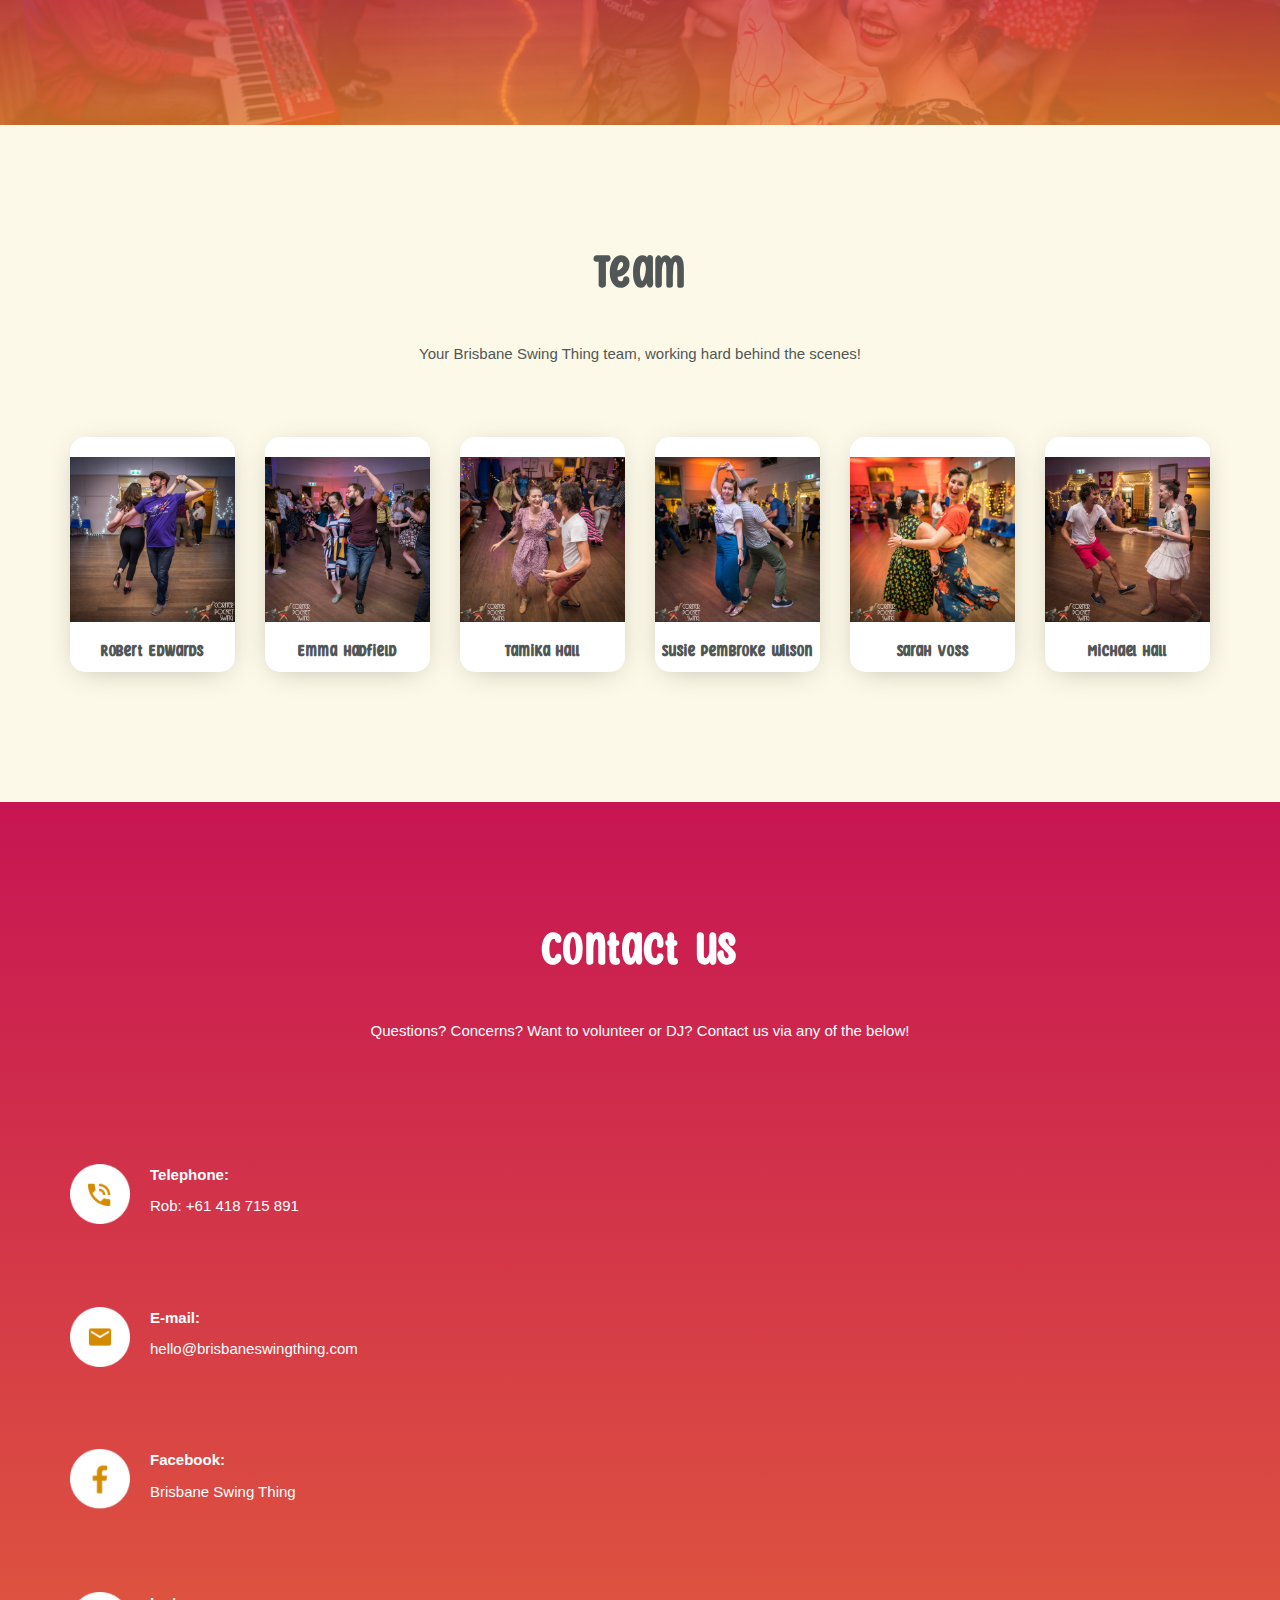
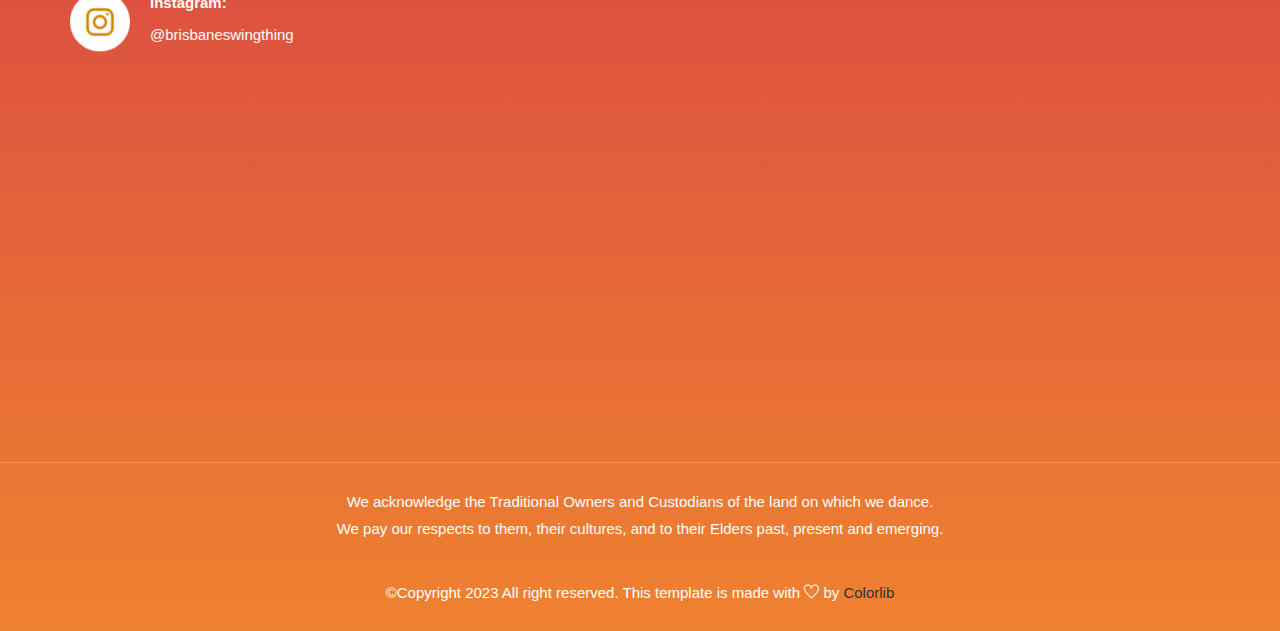
==== commit ef8f3803: "Add files via upload" ====
--- a/index.html
+++ b/index.html
@@ -205,10 +205,12 @@
                         </div>
                         <div class="box-words">
                           <h3>Saturday Daytime Event</h3>
-                          <br>
-                          <p><strong>Time:</strong> TBC
-                            <br><strong>Venue:</strong> TBC
-                            <br><br>We're on the hunt for the best place to bring Lindy Hop to the "streets" of Brisbane. Check back to see where we're going to STFO </p>
+                          <h4>Lindy Bomb</h4>
+                          <br>
+                          <p><strong>Time:</strong> 12pm - 2.30pm
+                            <br><strong>Venue:</strong> <a href="#locations-page">Queen Street Mall</a>
+                            <br><strong>Music:</strong> <a href="#band-page">Duncan Street Monarchs</a>
+                            <br><br>The culmination of our walking tour is just the start of a fabulous afternoon of dancing. In conjunction with Brisbane City Sounds, join us and the Duncan Street Monarchs at the Queen Street Mall and swingout to some of your favourite tunes. The band will play three half hour sets at 12pm, 1pm, and 2pm, providing a perfect opportunity to share your love for this dance and show off your skills. Whether you're a seasoned swing dancer or a newcomer to the style, this event promises to be a fun and memorable experience.<br>Please be mindful of others as this is a public event in a public space.</p>
                         </div>
                     </div>
                 </div>
@@ -277,10 +279,10 @@
                         <h3>Sunday Night</h3>
                         <h4>Supporting the Next Gen</h4>
                         <br>
-                        <p><strong>Time:</strong> 6pm - 9pm
+                        <p><strong>Time:</strong> 7pm - 9pm (absolute beginners class at 6.30pm)
                           <br><strong>Venue:</strong> <a href="#locations-page">The Old Museum, 480 Gregory Tce, Bowen Hills, 4006</a>
                           <br><strong>Music:</strong> <a href="#band-page">Queensland Youth Orchestra Big Band</a>
-                          <br><br>Swing out at the heritage-listed Old Museum Building - home of the Queensland Youth Orchestra Big Band! You’re in for a real treat as these talented young musicians play some of your favourite swinging tunes. This has been a well loved annual event in Brisbane and we are excited to be bringing it to Brisbane Swing Thing! There’ll be an absolute beginner class by Corner Pocket Swing at the start of the night to get your non-dance friends involved and raked seating for those that have danced until they dropped but still want to enjoy the music! <br>Please note, this is a public concert. All ticket costs for this event go directly to QYO.<br>Drinks available to purchase.</p>
+                            <br><br>Swing out at the heritage-listed Old Museum Building - home of the Queensland Youth Orchestra Big Band! This year, QYOBB will also be joined by the QYO Quintet and students of the Sheldon College Big Band. You’re in for a real treat as these talented young musicians play some of your favourite swinging tunes. This has been a well loved annual event in Brisbane and we are excited to be bringing it to Brisbane Swing Thing! There’ll be an absolute beginner class by Corner Pocket Swing at the start of the night to get your non-dance friends involved and raked seating for those that have danced until they dropped but still want to enjoy the music!<br>Please note, this is a public concert. All ticket proceeds for this event go directly to QYO. <br>Drinks available to purchase.</p>
                         </div>
                     </div>
                 </div>
@@ -295,7 +297,7 @@
                           <br>
                           <p><strong>Time:</strong> 9pm - 1am
                             <br><strong>Venue:</strong> <a href="#locations-page">JMI Live, 10 Exhibition St, Bowen Hills QLD 4006</a>
-                            <br><strong>Music:</strong> <a href="#band-page">Band TBC</a>
+                            <br><strong>Music:</strong> <a href="#band-page">Davey and the Late Shift</a>
                             <br><br>Winding up the weekend, this is your last chance to have a boogie! Hang out with all of your Swing Thing pals and listen to some great live music in the comfort of the JMI Live jazz club. We've made sure all of our late night venues are as close to the evening parties as possible and this one is no different - you'll be there in under 10mins by foot or in the blink of an eye by car. <br> This is a licensed venue. Drinks available to purchase.</p>
                         </div>
                     </div>
@@ -467,13 +469,20 @@
                             <h3>Queensland Youth Orchestra<br>Big Band</h3>
                             <p>The QYO Big Band is part of the world-renowned Queensland Youth Orchestras music program. Every year, the state's most talented young and emerging instrumental musicians compete to be selected in the band, and the highly competitive process produces superb jazz and swing performances. They have played with noted international artists such as James Morrison and Tom Burlinson, Ellie Hoyt, Kristin Berardi, and Troy Cassar-Daley, and are led by accomplished Musical Director, Mr Bohdan Davison.</p>
                         </div>
-                        <!--<div class="col-m-4 band-box">
+                        <div class="col-m-6 band-box">
+                            <div class="band-image">
+                                <img src="images/duncan.jpg" alt="">
+                            </div>
+                            <h3>Duncan Street Monarchs</h3>
+                            <p>The Duncan Street Monarchs are a jazz quintet hailing from Brisbane's West End. Led by Joshua Hatcher (saxophone/clarinet), this ensemble is inspired by the greats of swing jazz, including Benny Goodman, Artie Shaw, and Django Reinhardt. With their finger-snapping rhythms and infectious melodies, the Monarchs are the perfect band for swing dancers and jazz aficionados alike.</p>
+                        </div>
+                        <div class="col-m-6 band-box">
                             <div class="band-image">
                                 <img src="images/qyo.jpg" alt="">
                             </div>
-                            <h3>TBC Sunday</h3>
-                            <p>Lorem ipsum dolor sit amet, consectetur adipisicing elit. Vel vero dolore officiis, velit id libero illum harum hic magni, quae repellendus adipisci possimus saepe nostrum doloribus repudiandae asperiores commodi voluptate.</p>
-                        </div>-->
+                            <h3>Davey & The Late Shift</h3>
+                            <p>The Late Shift are a fresh local band bringing together the best of blues and swing jazz. Led by Davey Romain (guitar/vocals) and accompanied by Brisbane mainstays Lachie Alexander (tenor), Nick Quigley (bass) and Sam Castan (drums) they create a captivating and memorable sound. With a rich history in blues guitar before studying jazz performance, Davey's passion for music is evident in his raspy vocals and languid guitar style. Expect the lively swing rythms to pick you up and the soulful blues sounds to cool you down.</p>
+                        </div>
                 </div>
             </div>
         </div>
@@ -540,6 +549,21 @@
                             </h4>
                             <div id="collapse5" class="panel-collapse collapse">
                                 <p>Very Important! Our <a href="TermsAndConditions.html" target="_blank" style="font-weight:bold;">Terms and Conditions</a> also includes our manifesto, our code of conduct, and what to do it you need help.</p>
+                            </div>
+                        </div>
+                        <div class="panel">
+                            <h4 class="panel-title">
+                                <a data-toggle="collapse" data-parent="#accordion" href="#collapse6">Photos and Videos</a>
+                            </h4>
+                            <div id="collapse6" class="panel-collapse collapse">
+                                <p><strong>Will there be photos and videos taken at the event?</strong></p>
+                                <p>Yes, we love seeing your happy dance faces! We will have roaming photographers as well as a photo booth and we may be videoing performances and social dancing throughout the event.</p>
+                                <p><strong>Where will the photos and videos be published?</strong></p>
+                                <p>Our favourite photos and videos will be uploaded to the Brisbane Swing Thing Facebook and Instagram pages. They may also be used as promotional material in future. If you do not wish for your photos to be published or used please see “I don’t want to be in any of the photos or videos that are published, what should I do?”</p>
+                                <p><strong>Can I take my own photos and videos at the event?</strong></p>
+                                <p>Of course! And we’d love to see them - Tag us on Facebook or Instagram and use the hashtag #BrisSwingThing.<br>Note: Please keep in mind that not everyone may wish to be photographed or have their image shared publicly. Try to only take photos of yourself, your friends and anyone else who actively, deliberately involves themselves in your photo. See the next FAQ for more details on this…</p>
+                                <p><strong>I don’t want to be in any of the photos or videos that are published what should I do?</strong></P>
+                                <p>That is A-OK, we will happily respect your wish. To assist us in this, we ask that you identify yourself at the registration desk at the start of your night -  will have a folder to make a list of people who do not wish to appear in any published photos or videos. We will also have stickers we ask you to wear. The stickers will help our photographers easily spot anyone who does not wish to be in the photos or videos when they are reviewing photos and footage and ensure they are not identifiable. In the unlikely event we make a mistake, please contact us and we will remove unwanted content immediately. </p>
                             </div>
                         </div>
                     </div>
--- a/style.css
+++ b/style.css
@@ -756,7 +756,8 @@
 }
 
 .bands {
-  display:flex;
+  display: inherit;
+  flex-wrap: wrap;
   display: -webkit-box;   /* OLD - iOS 6-, Safari 3.1-6, BB7 */
   display: -ms-flexbox;  /* TWEENER - IE 10 */
   display: -webkit-flex; /* NEW - Safari 6.1+. iOS 7.1+, BB10 */
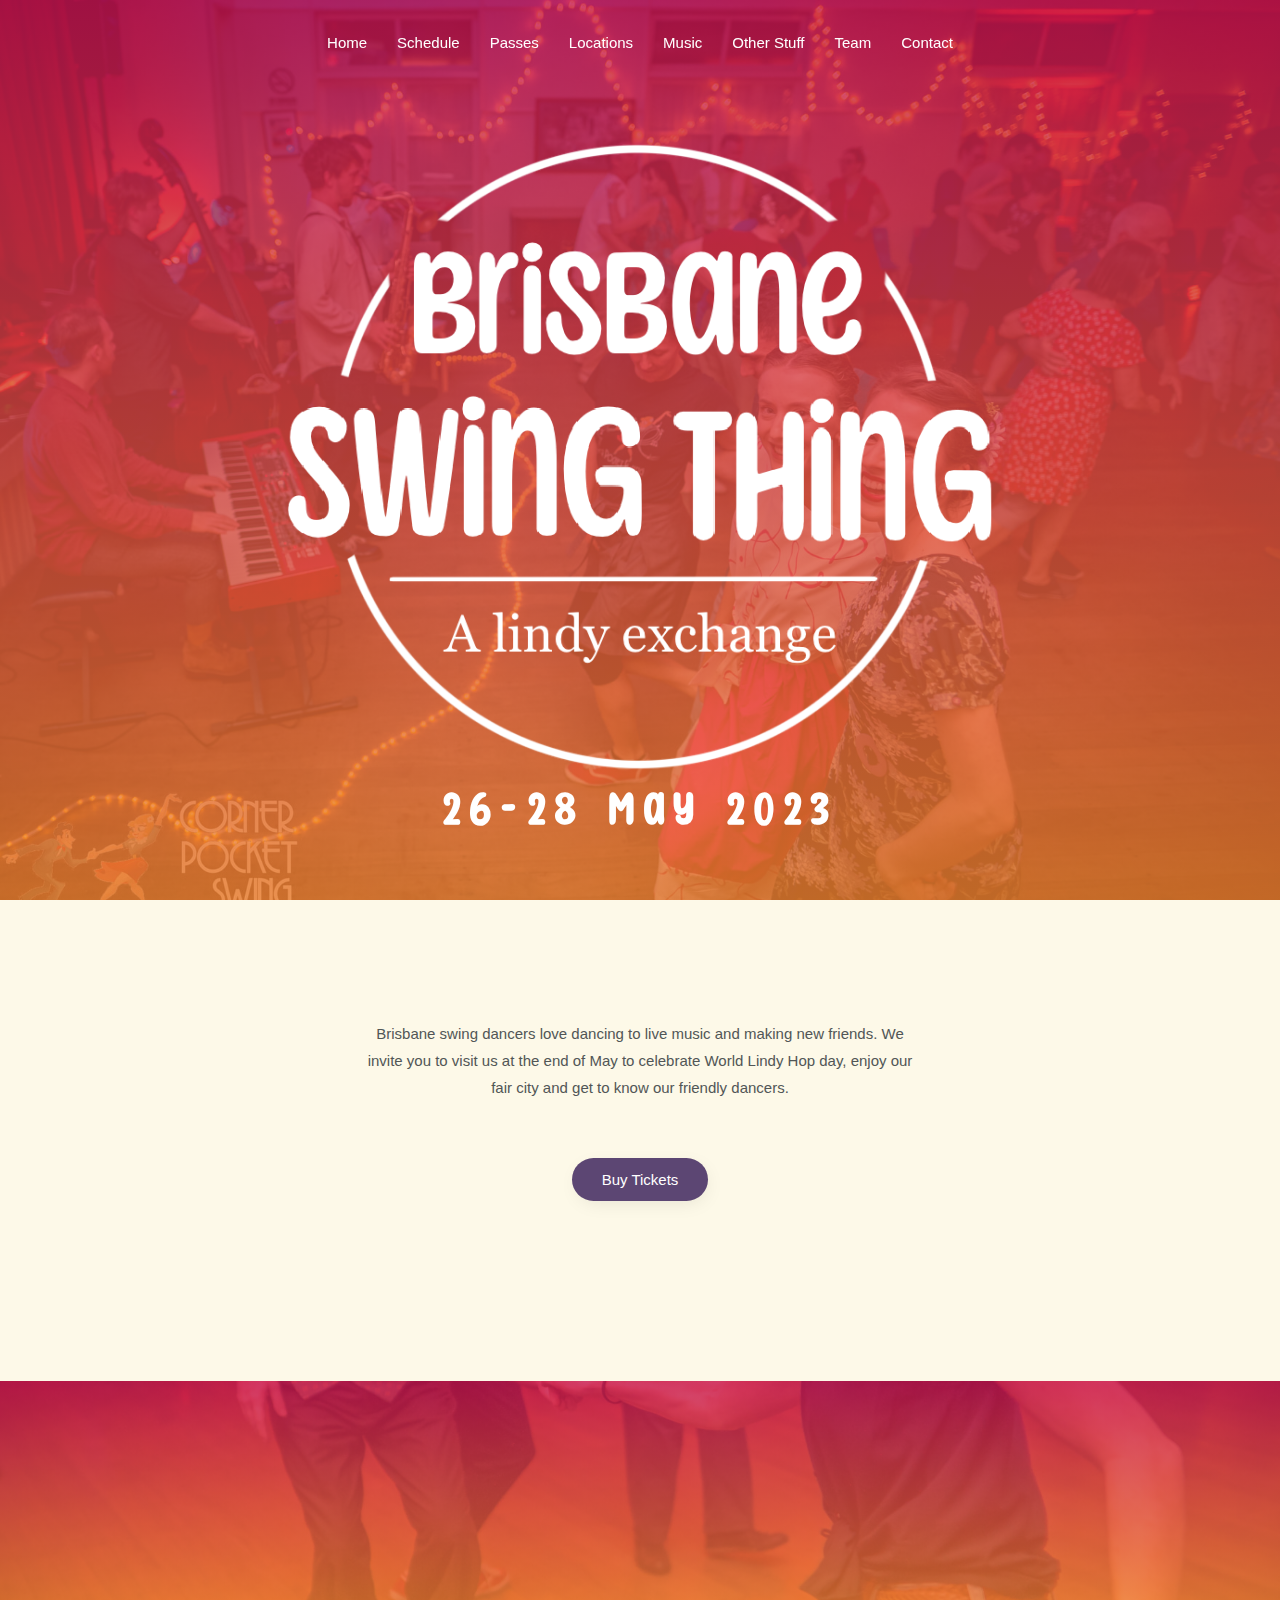
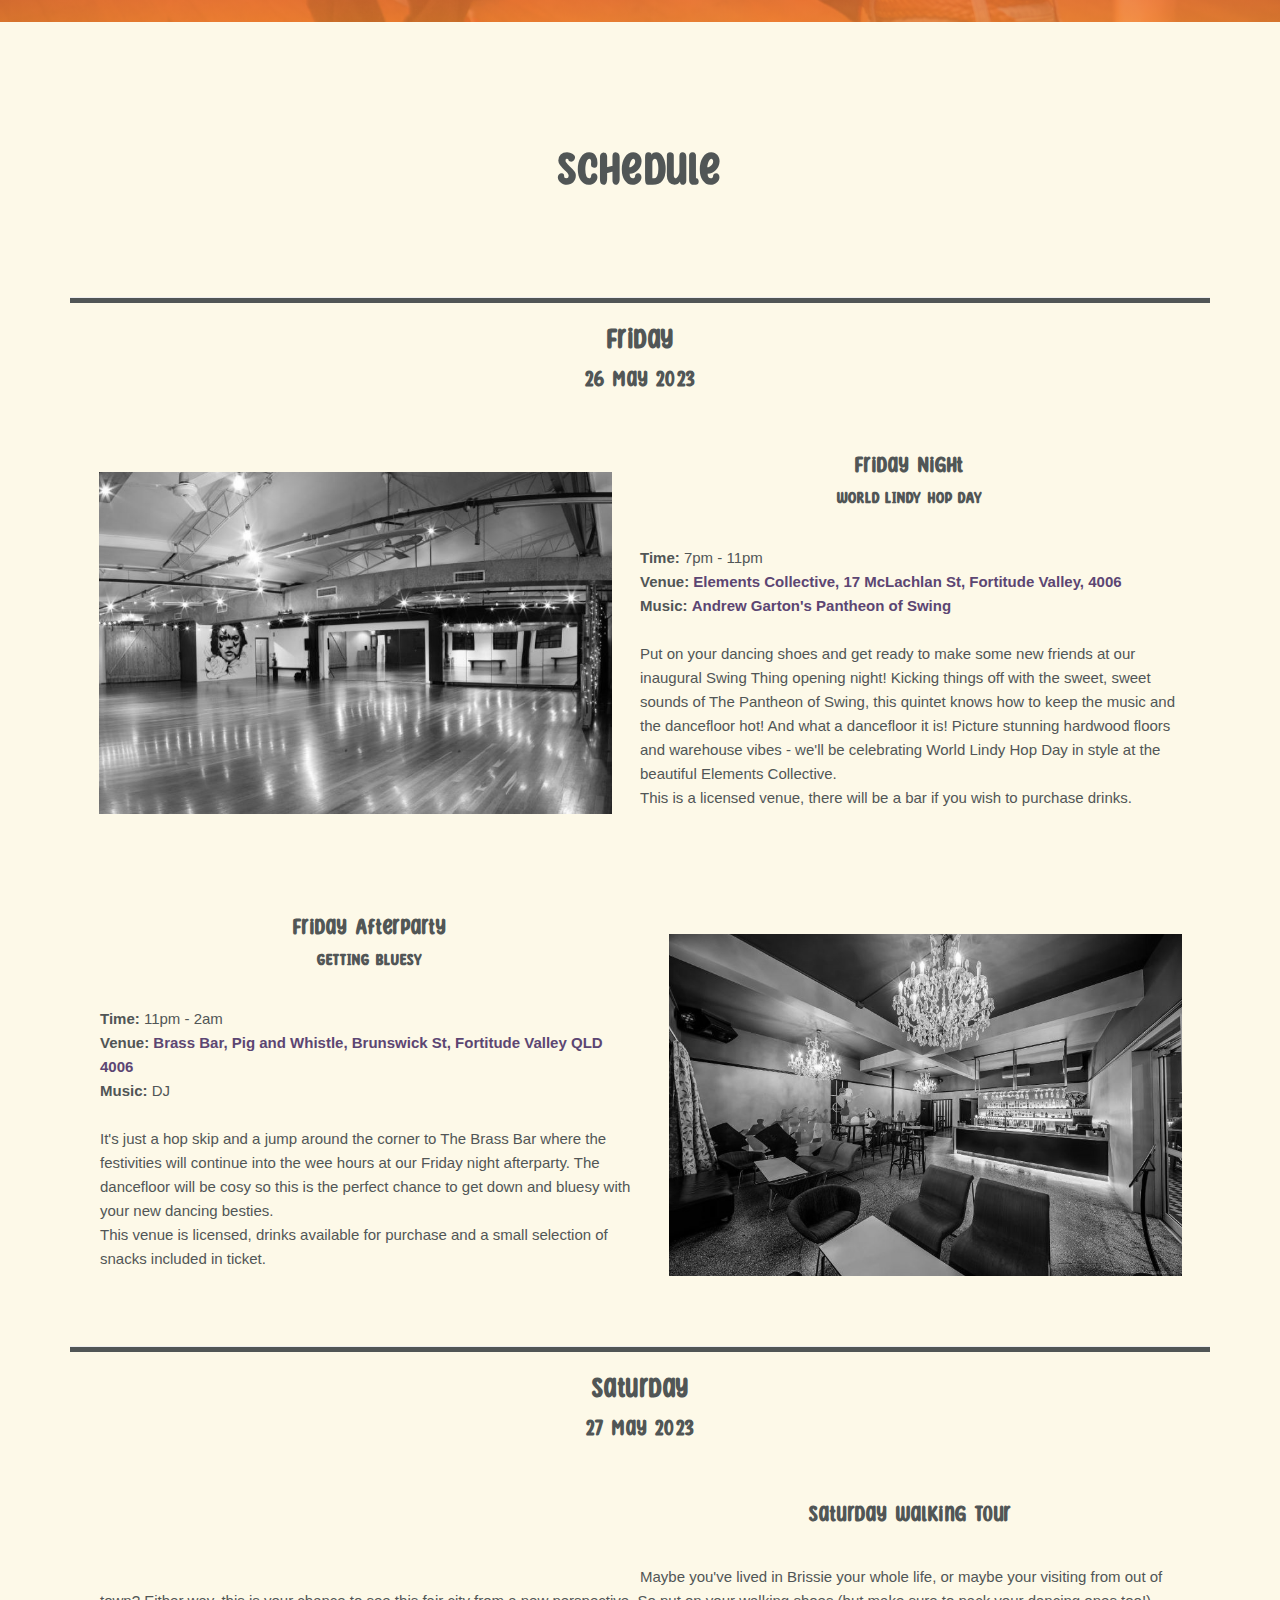
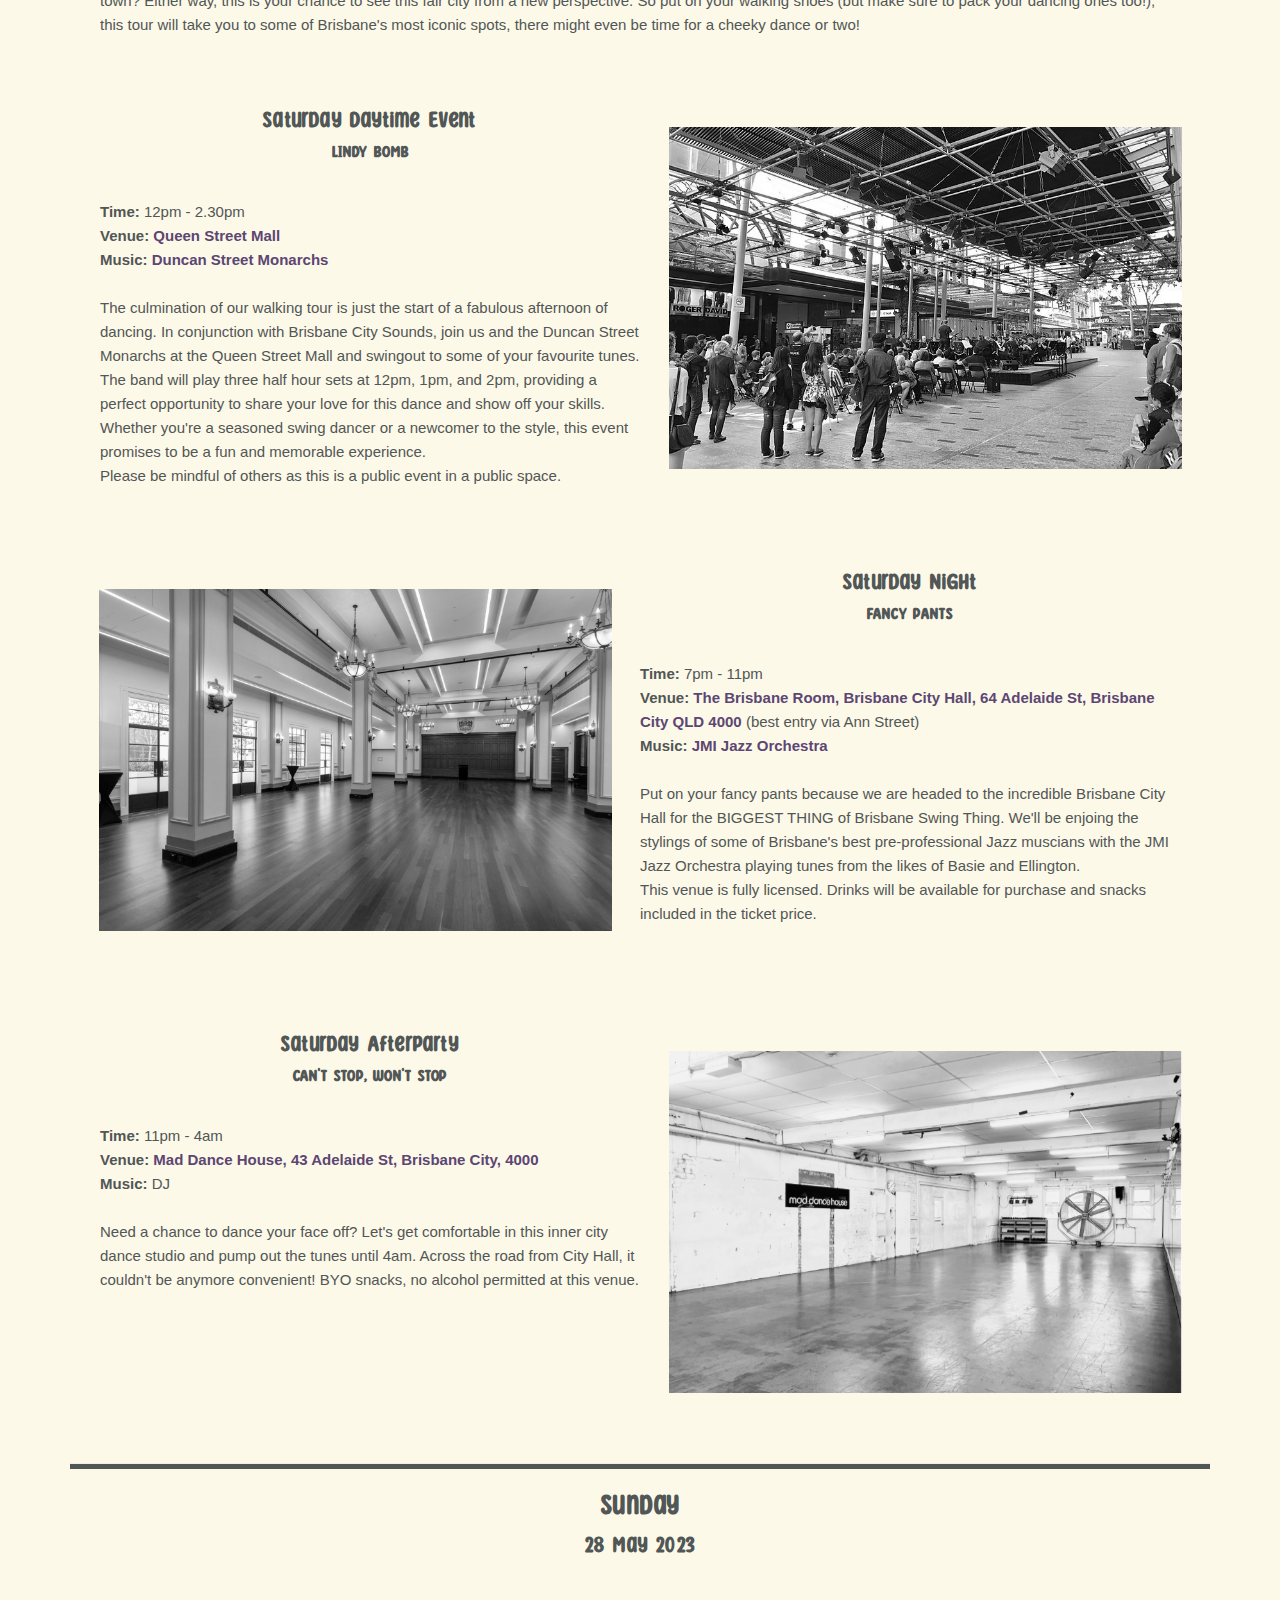
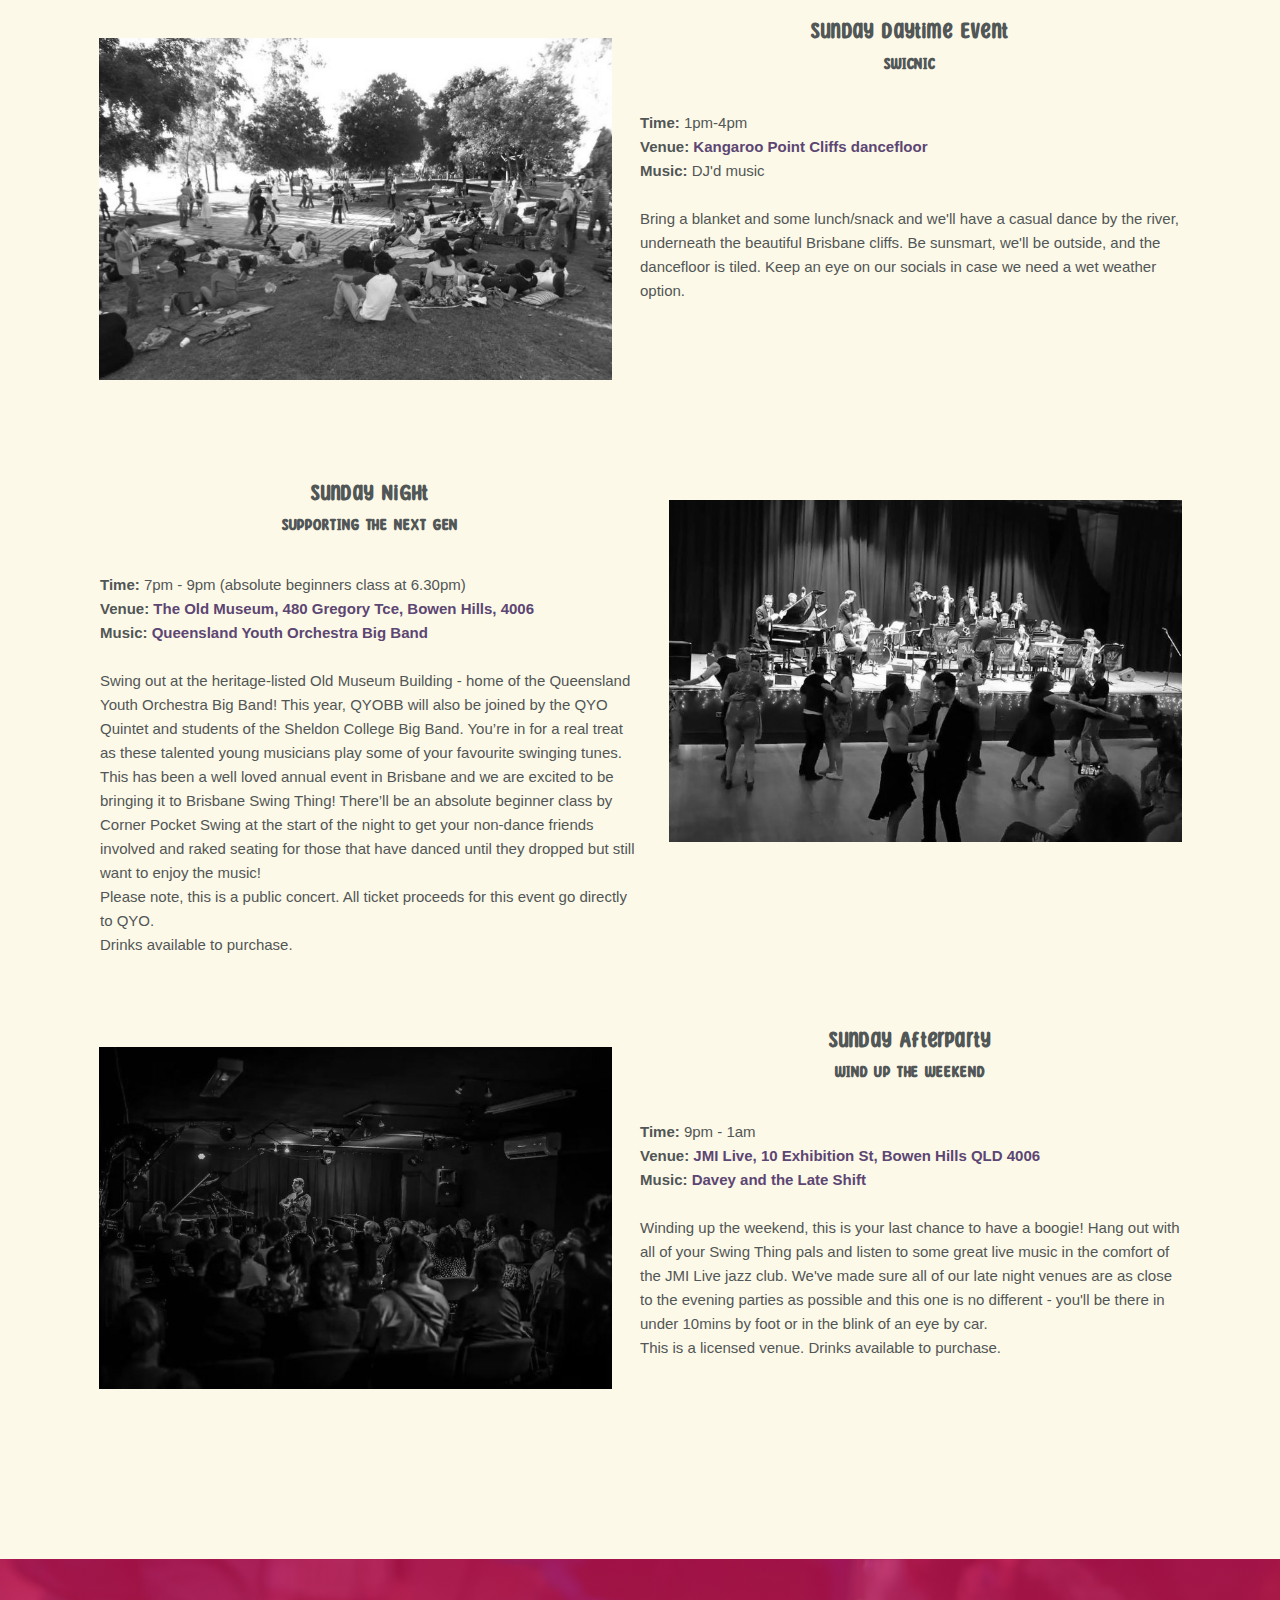
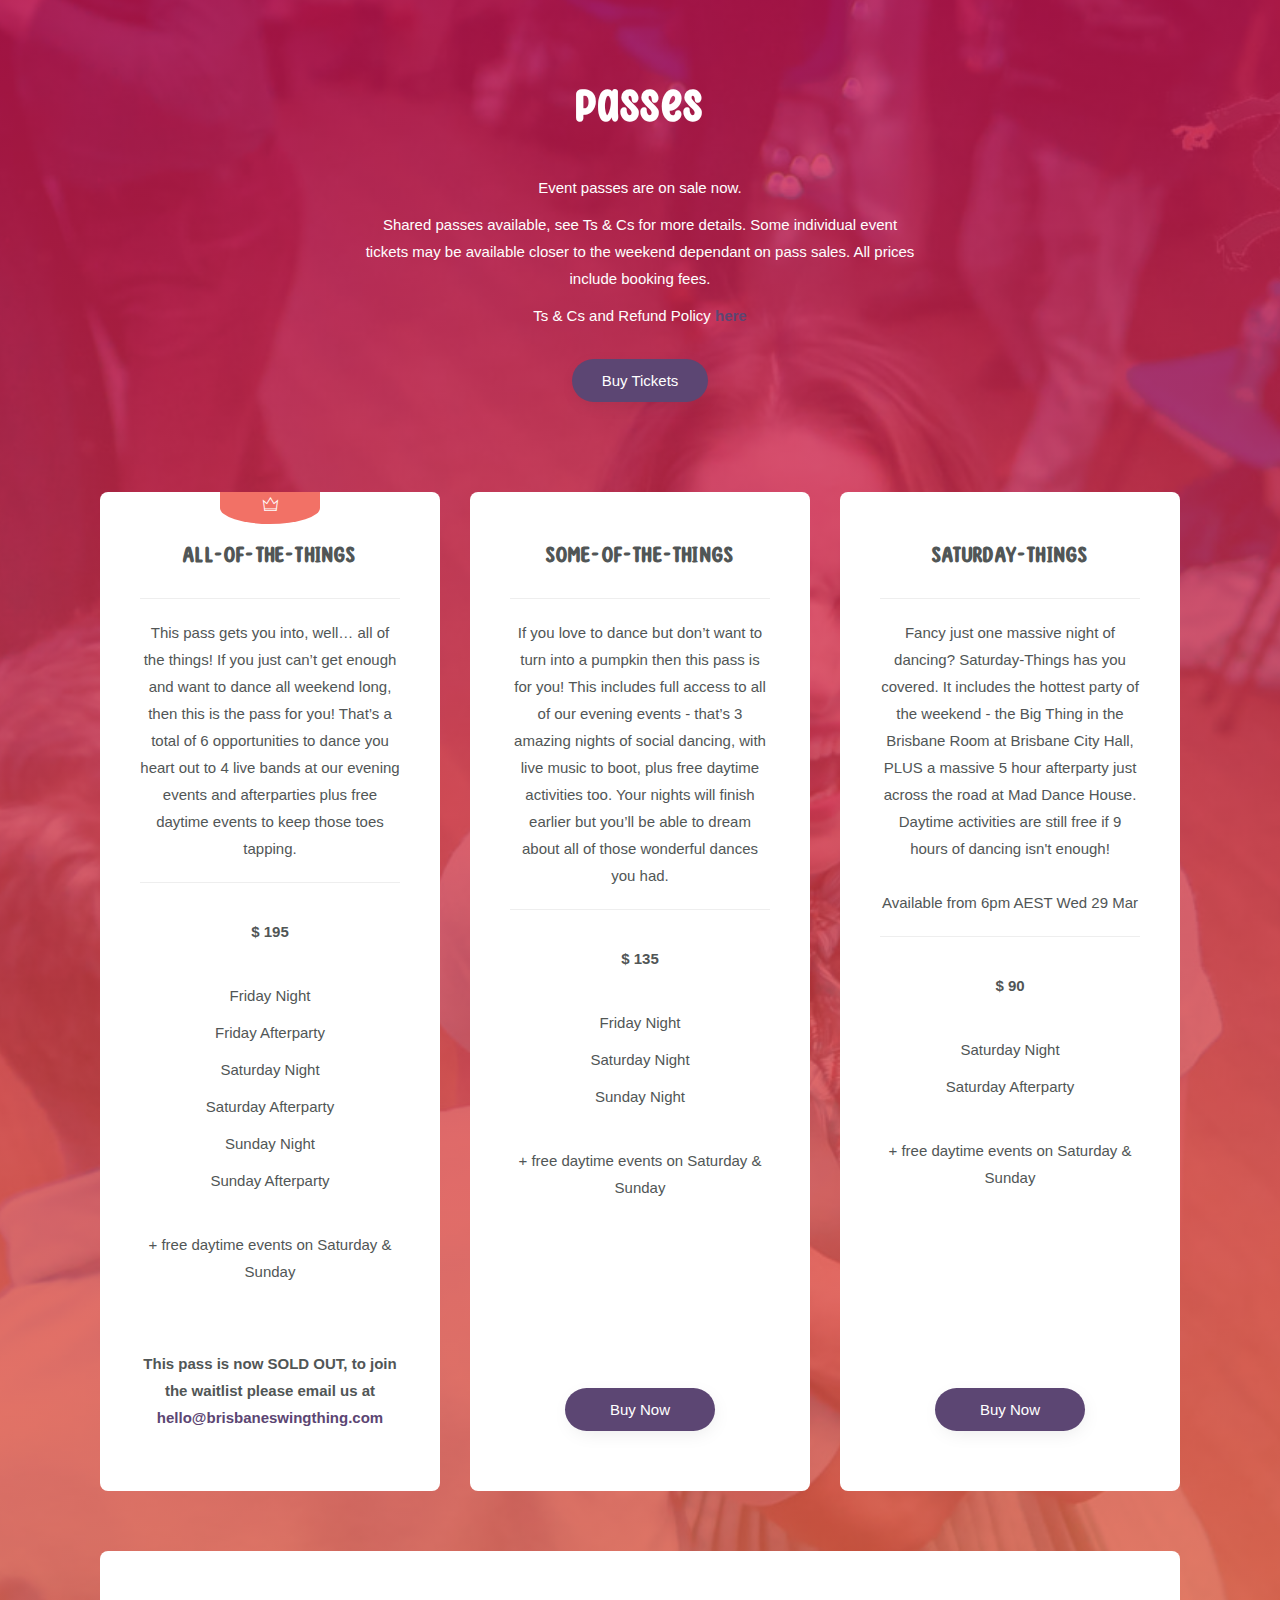
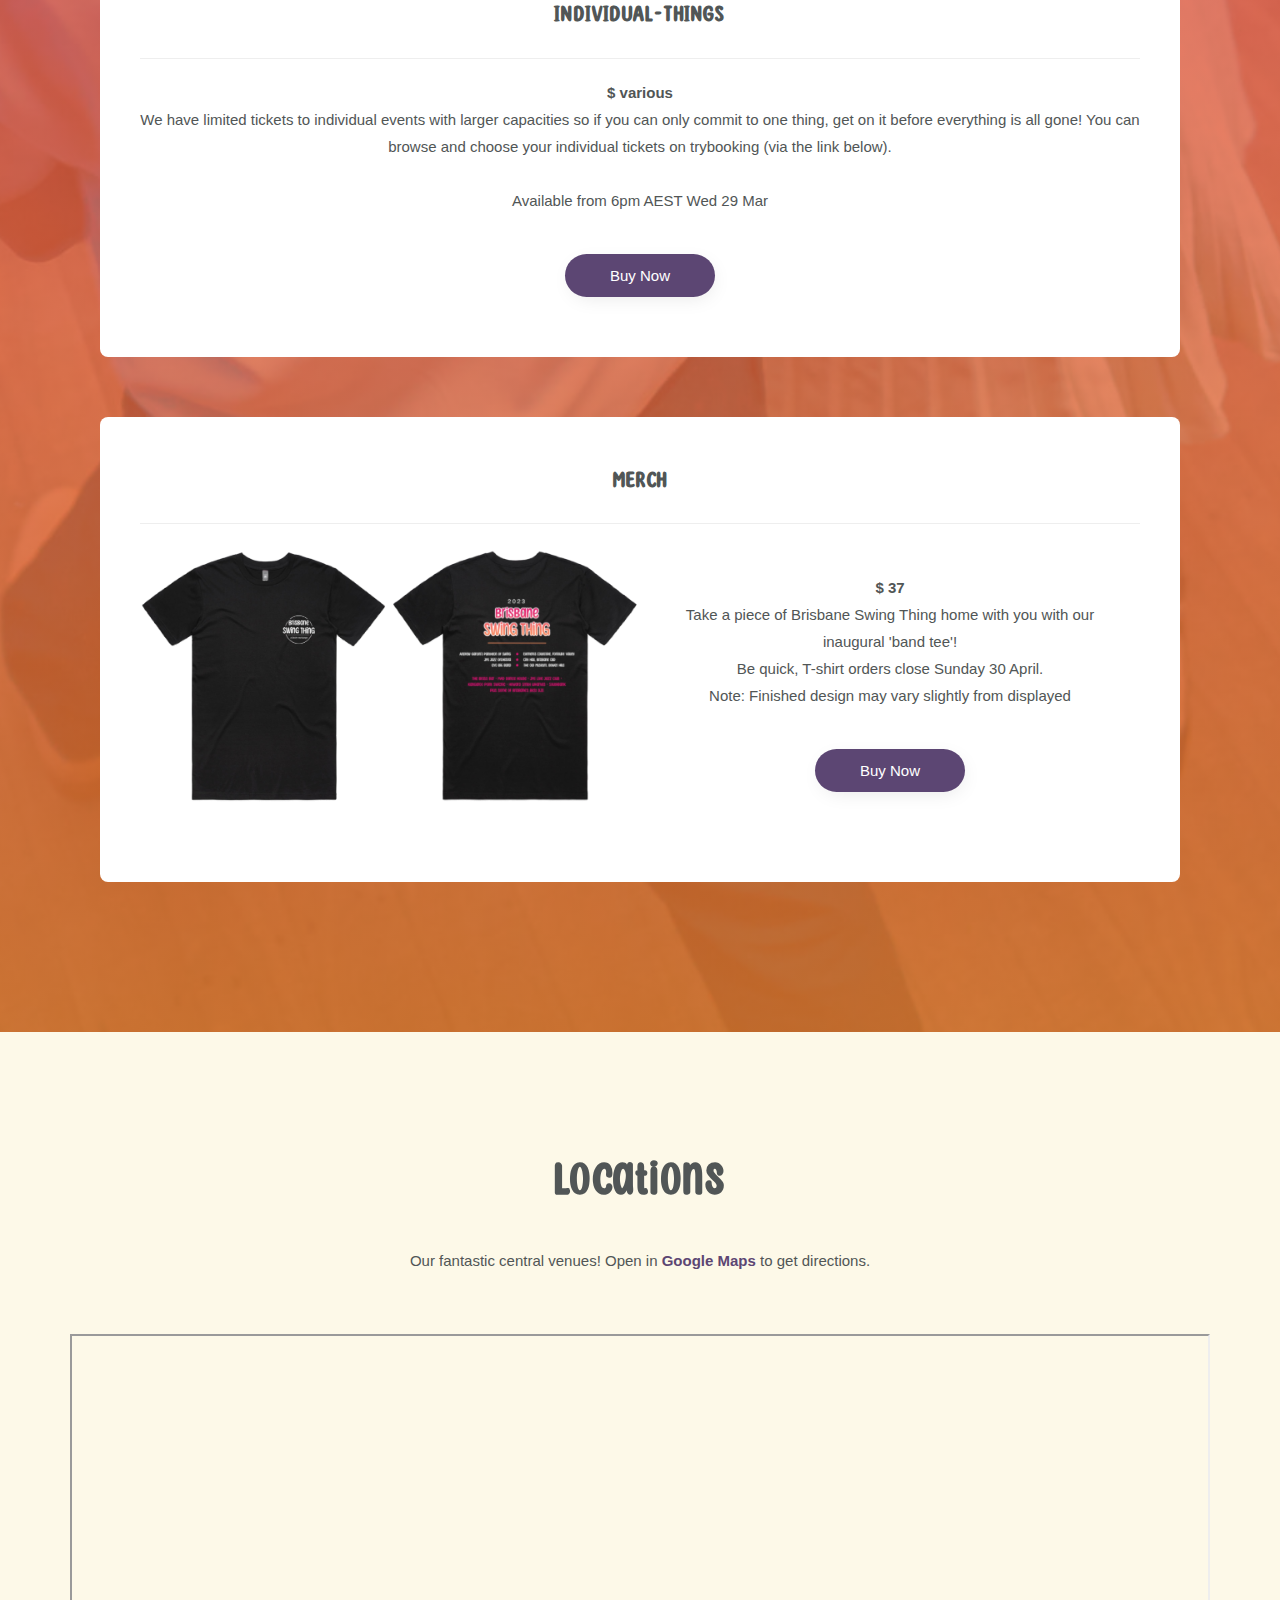
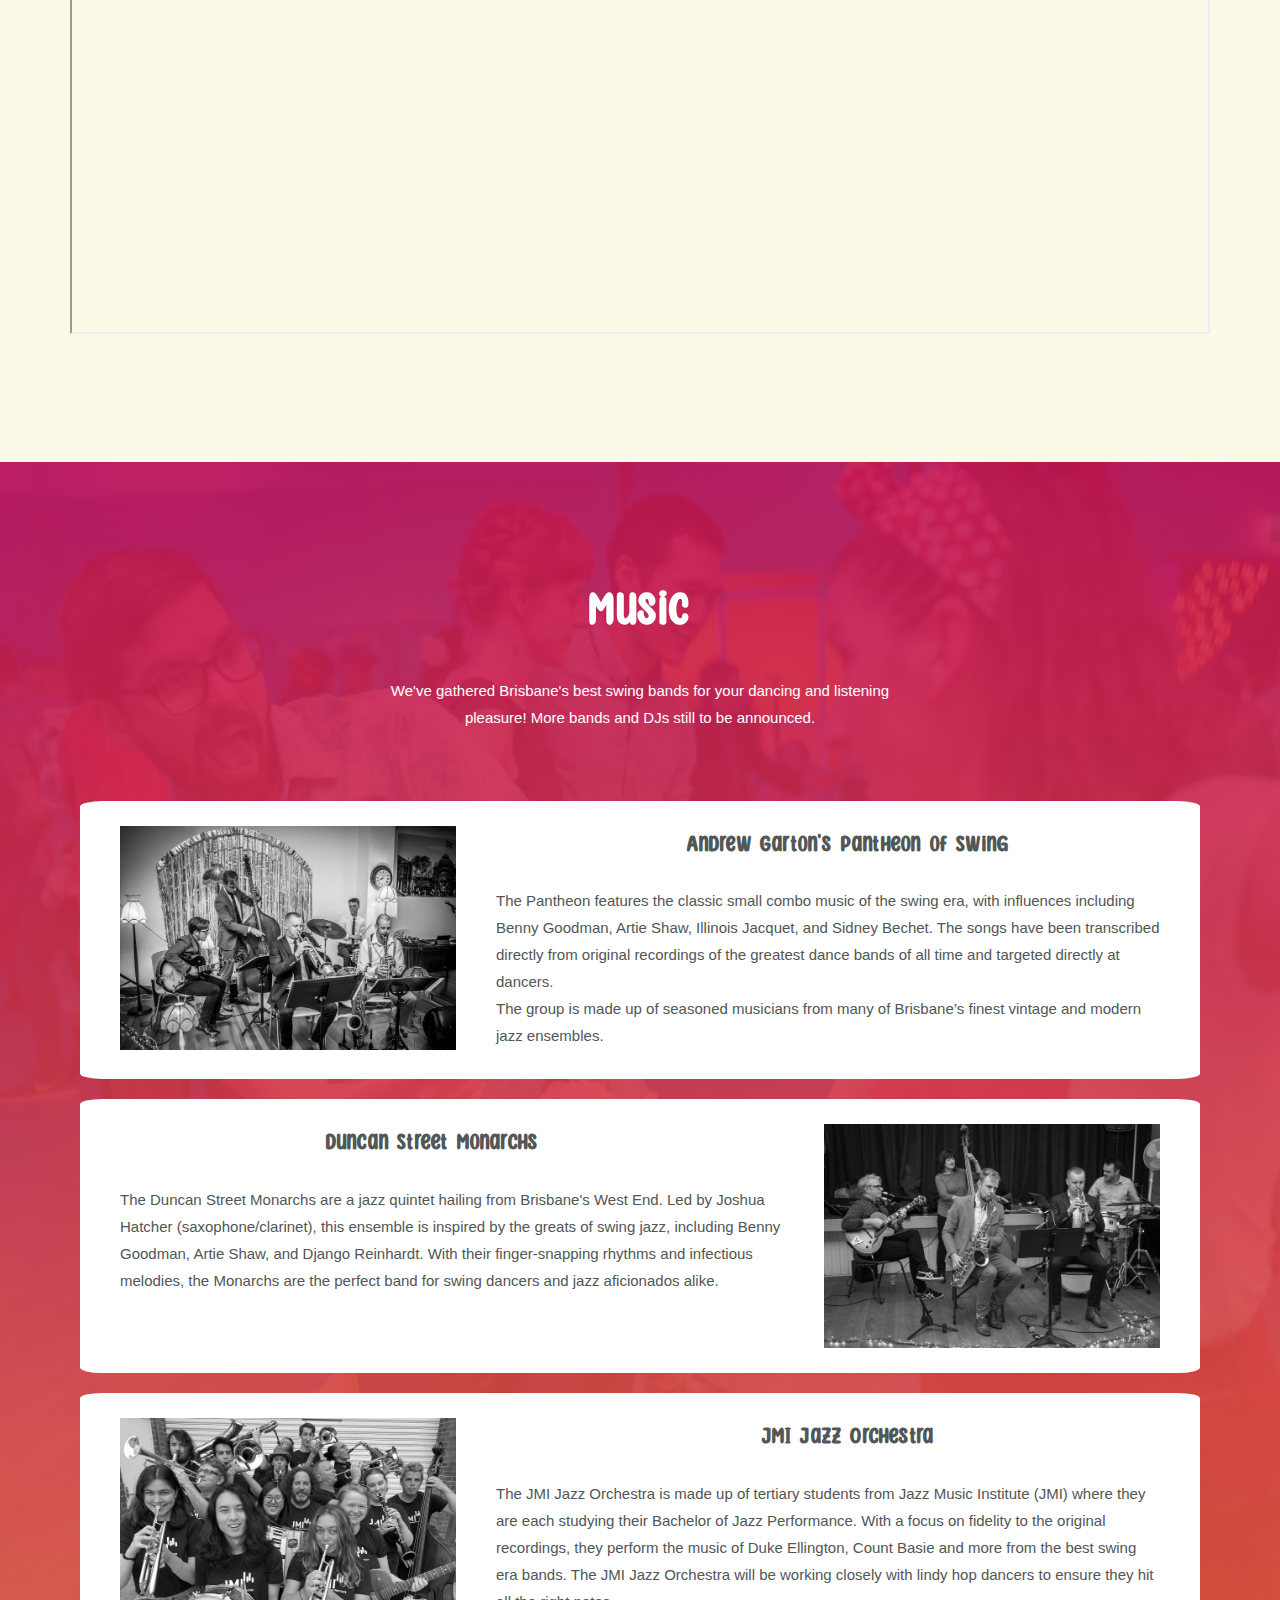
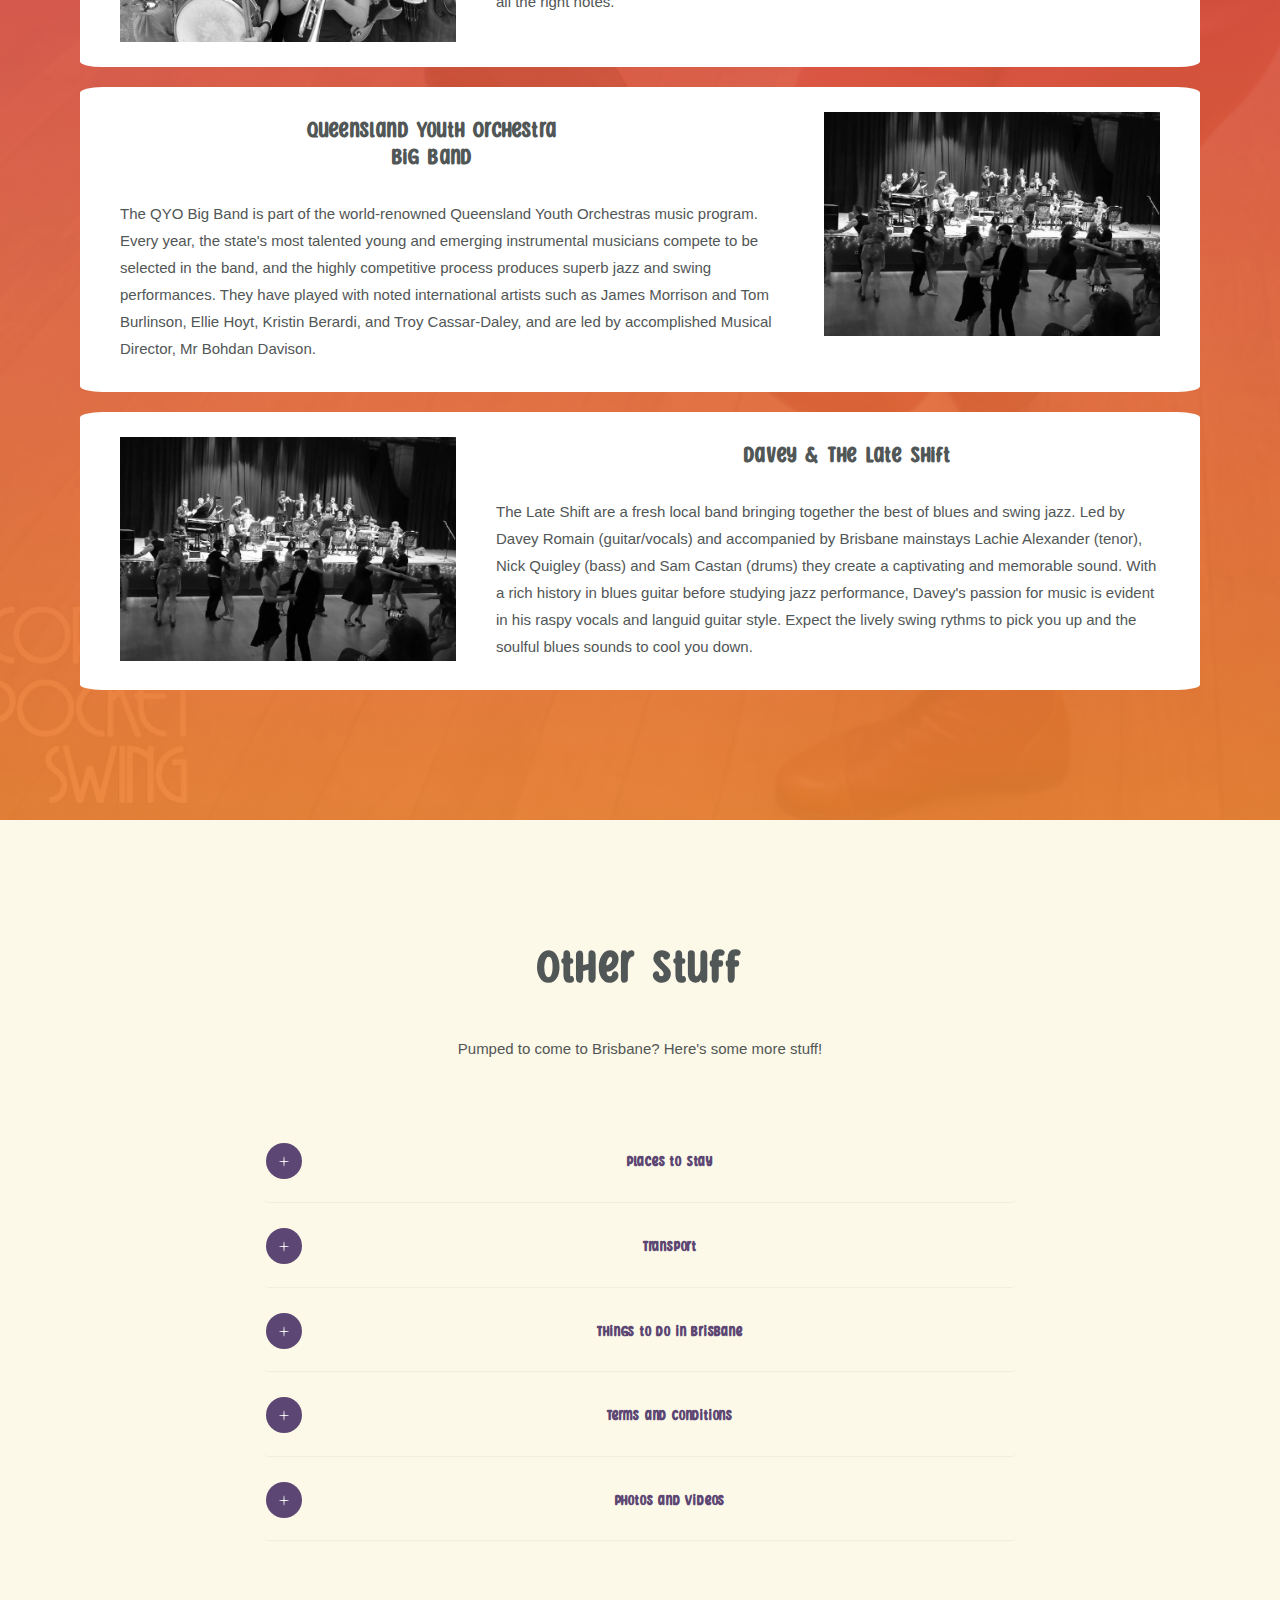
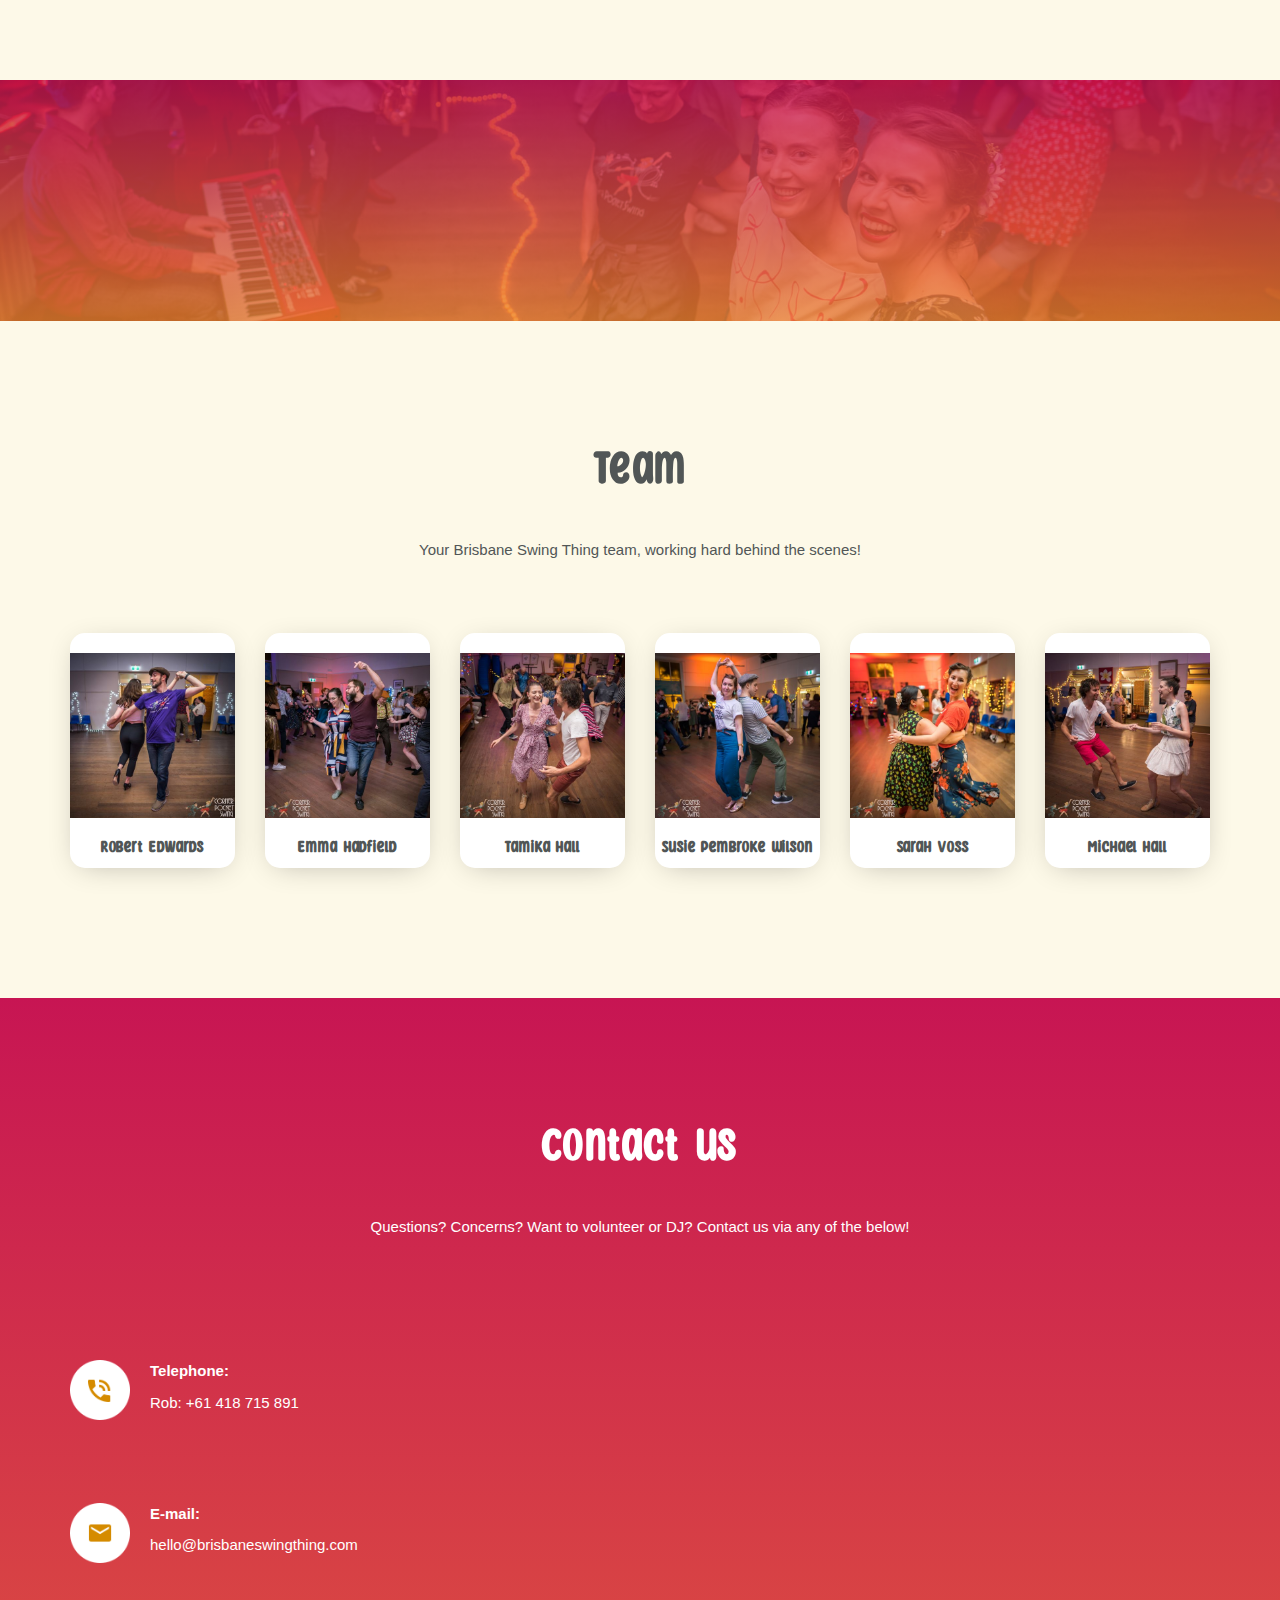
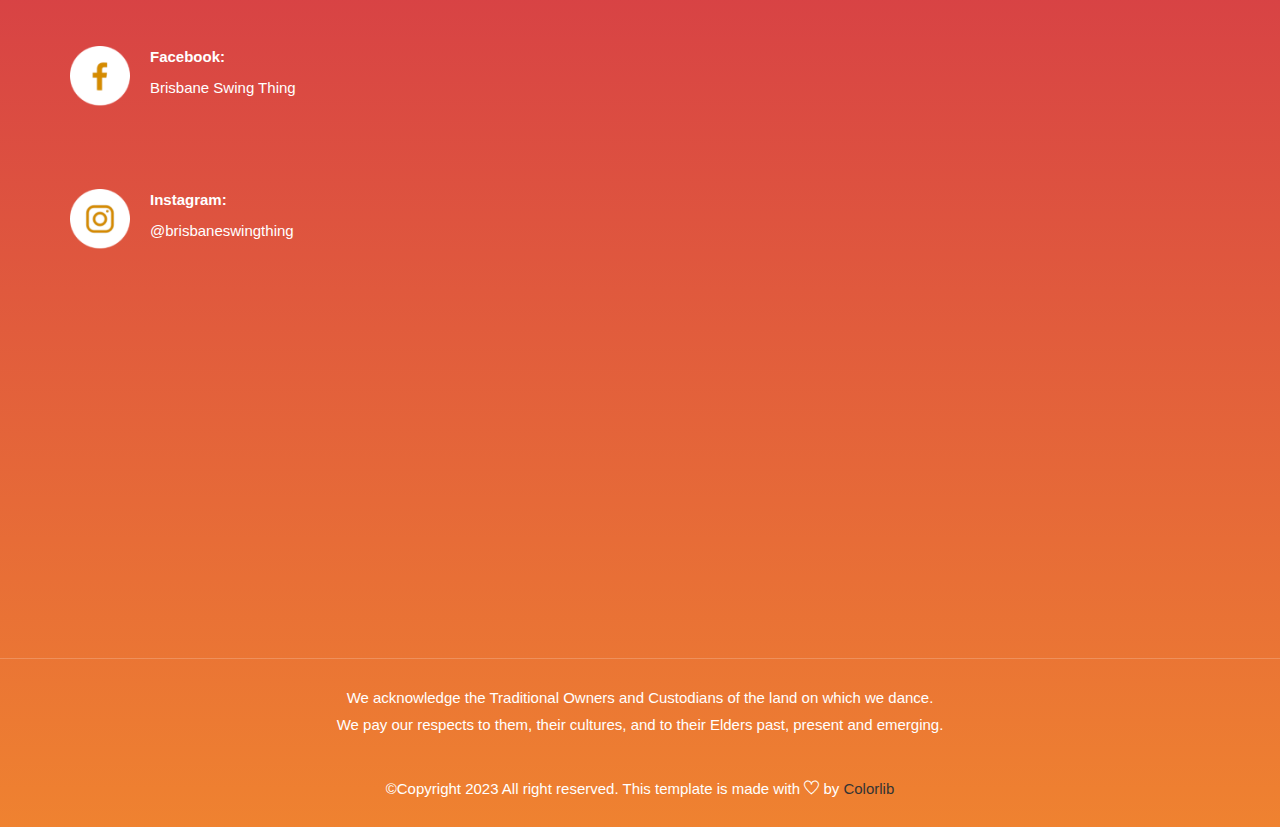
==== commit be2eb240: "Add files via upload" ====
--- a/index.html
+++ b/index.html
@@ -448,36 +448,36 @@
             </div>
             <div class="row">
                 <div class="col-xs-12 bands">
-                        <div class="col-m-4 band-box">
-                            <div class="band-image">
+                        <div class="col-s-12 band-box">
+                            <div class="band-image left">
                                 <img src="images/andrew.jpg" alt="">
                             </div>
-                            <h3>Andrew Garton's<br>Pantheon of Swing</h3>
+                            <h3>Andrew Garton's Pantheon of Swing</h3>
                             <p>The Pantheon features the classic small combo music of the swing era, with influences including Benny Goodman, Artie Shaw, Illinois Jacquet, and Sidney Bechet. The songs have been transcribed directly from original recordings of the greatest dance bands of all time and targeted directly at dancers. <br>The group is made up of seasoned musicians from many of Brisbane’s finest vintage and modern jazz ensembles.</p>
                         </div>
-                        <div class="col-m-4 band-box">
-                            <div class="band-image">
+                        <div class="col-s-12 band-box">
+                            <div class="band-image right">
+                                <img src="images/duncan.jpg" alt="">
+                            </div>
+                            <h3>Duncan Street Monarchs</h3>
+                            <p>The Duncan Street Monarchs are a jazz quintet hailing from Brisbane's West End. Led by Joshua Hatcher (saxophone/clarinet), this ensemble is inspired by the greats of swing jazz, including Benny Goodman, Artie Shaw, and Django Reinhardt. With their finger-snapping rhythms and infectious melodies, the Monarchs are the perfect band for swing dancers and jazz aficionados alike.</p>
+                        </div>
+                        <div class="col-s-12 band-box">
+                            <div class="band-image left">
                                 <img src="images/jmijazzorch.jpg" alt="">
                             </div>
                             <h3>JMI Jazz Orchestra</h3>
-                            <p><br>The JMI Jazz Orchestra is made up of tertiary students from Jazz Music Institute (JMI) where they are each studying their Bachelor of Jazz Performance. With a focus on fidelity to the original recordings, they perform the music of Duke Ellington, Count Basie and more from the best swing era bands. The JMI Jazz Orchestra will be working closely with lindy hop dancers to ensure they hit all the right notes.</p>
-                        </div>
-                        <div class="col-m-4 band-box">
-                            <div class="band-image">
+                            <p>The JMI Jazz Orchestra is made up of tertiary students from Jazz Music Institute (JMI) where they are each studying their Bachelor of Jazz Performance. With a focus on fidelity to the original recordings, they perform the music of Duke Ellington, Count Basie and more from the best swing era bands. The JMI Jazz Orchestra will be working closely with lindy hop dancers to ensure they hit all the right notes.</p>
+                        </div>
+                        <div class="col-s-12 band-box">
+                            <div class="band-image right">
                                 <img src="images/qyo.jpg" alt="">
                             </div>
                             <h3>Queensland Youth Orchestra<br>Big Band</h3>
                             <p>The QYO Big Band is part of the world-renowned Queensland Youth Orchestras music program. Every year, the state's most talented young and emerging instrumental musicians compete to be selected in the band, and the highly competitive process produces superb jazz and swing performances. They have played with noted international artists such as James Morrison and Tom Burlinson, Ellie Hoyt, Kristin Berardi, and Troy Cassar-Daley, and are led by accomplished Musical Director, Mr Bohdan Davison.</p>
                         </div>
-                        <div class="col-m-6 band-box">
-                            <div class="band-image">
-                                <img src="images/duncan.jpg" alt="">
-                            </div>
-                            <h3>Duncan Street Monarchs</h3>
-                            <p>The Duncan Street Monarchs are a jazz quintet hailing from Brisbane's West End. Led by Joshua Hatcher (saxophone/clarinet), this ensemble is inspired by the greats of swing jazz, including Benny Goodman, Artie Shaw, and Django Reinhardt. With their finger-snapping rhythms and infectious melodies, the Monarchs are the perfect band for swing dancers and jazz aficionados alike.</p>
-                        </div>
-                        <div class="col-m-6 band-box">
-                            <div class="band-image">
+                        <div class="col-s-12 band-box">
+                            <div class="band-image left">
                                 <img src="images/qyo.jpg" alt="">
                             </div>
                             <h3>Davey & The Late Shift</h3>
--- a/style.css
+++ b/style.css
@@ -756,7 +756,7 @@
 }
 
 .bands {
-  display: inherit;
+  display: inline-block;
   flex-wrap: wrap;
   display: -webkit-box;   /* OLD - iOS 6-, Safari 3.1-6, BB7 */
   display: -ms-flexbox;  /* TWEENER - IE 10 */
@@ -767,17 +767,25 @@
 
 .band-box{
   background-color: #ffffff;
-  max-width: 30%;
   border-radius: 2%;
   margin: 10px;
   color:#515656;
-  padding: 15px;
-}
+}
+
+.band-image {
+  max-width: 30%;
+  margin:25px 40px;
+}
+
 
 .band-box h3{
   text-transform: none;
-  margin-top: 15px;
+  padding-top: 30px;
   text-align: center;
+}
+
+.band-box p{
+  padding: 20px 40px;
 }
 
 .band-box .band-image img {
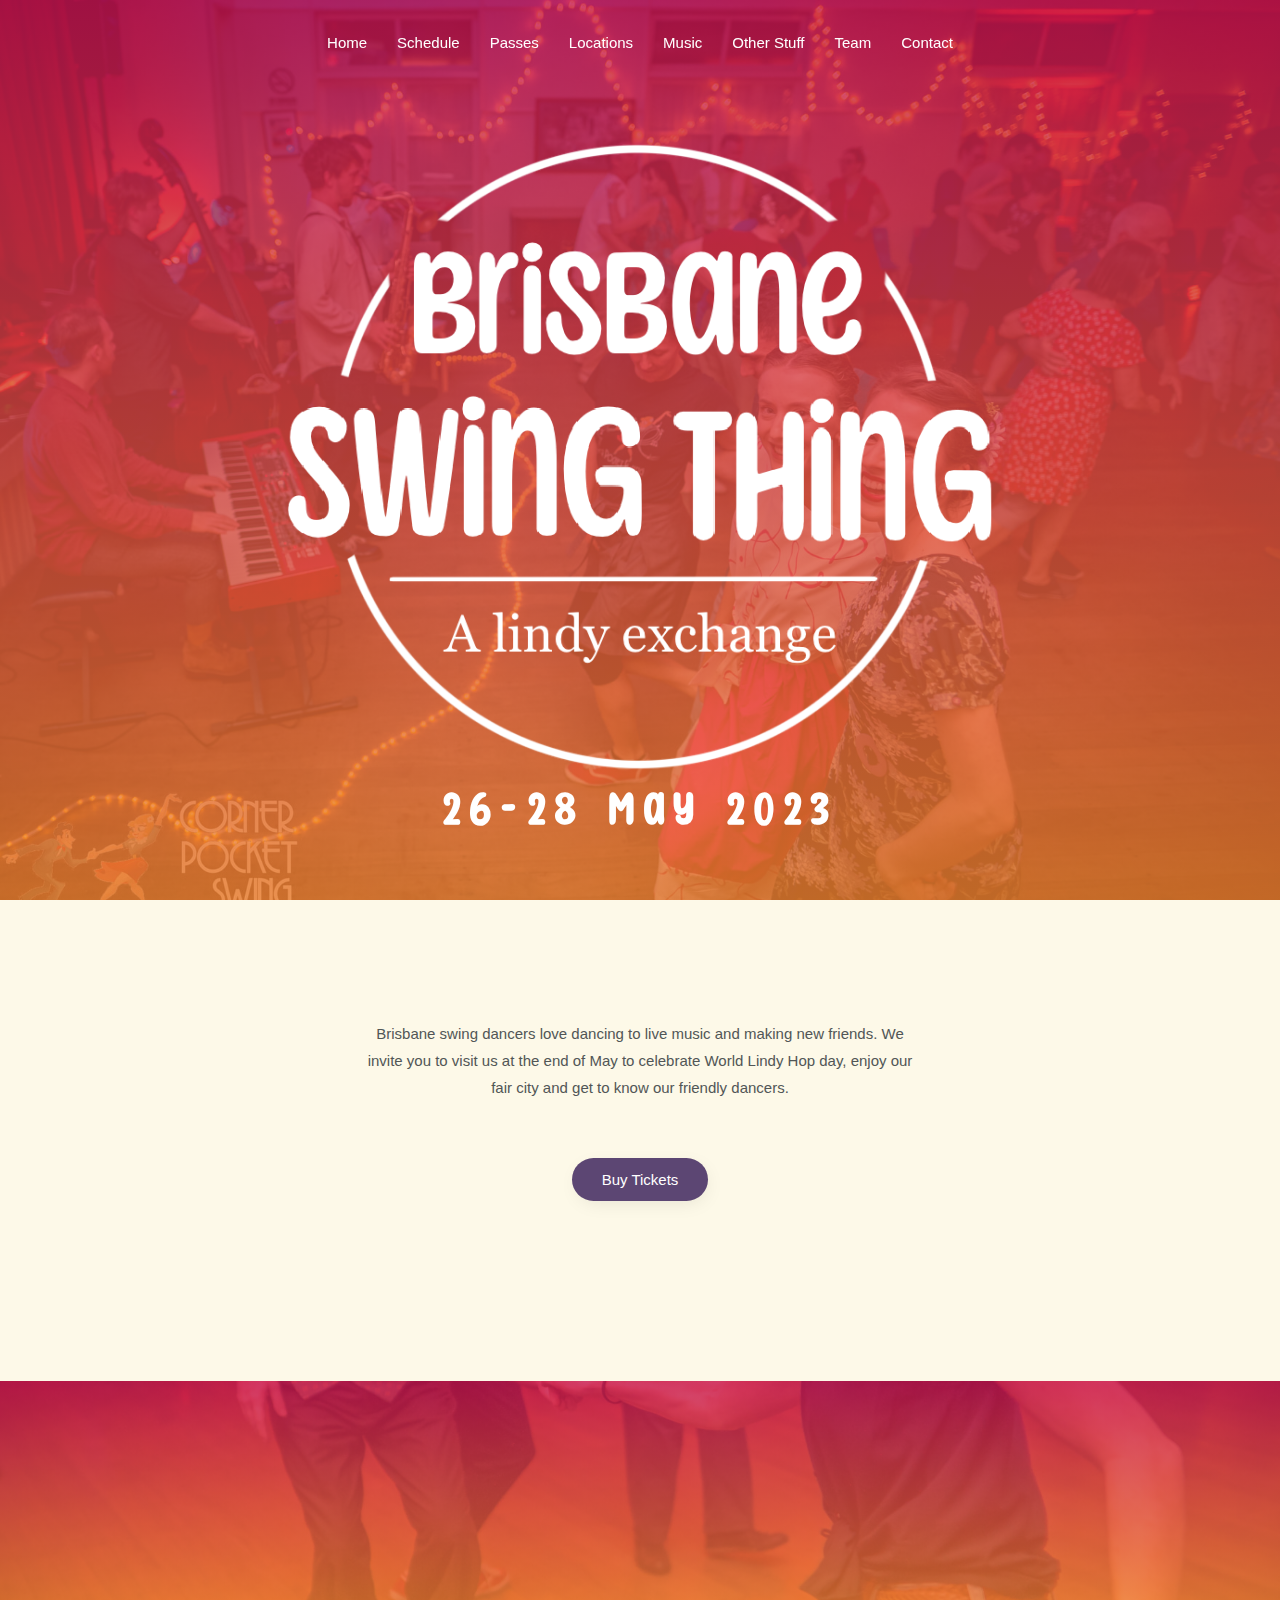
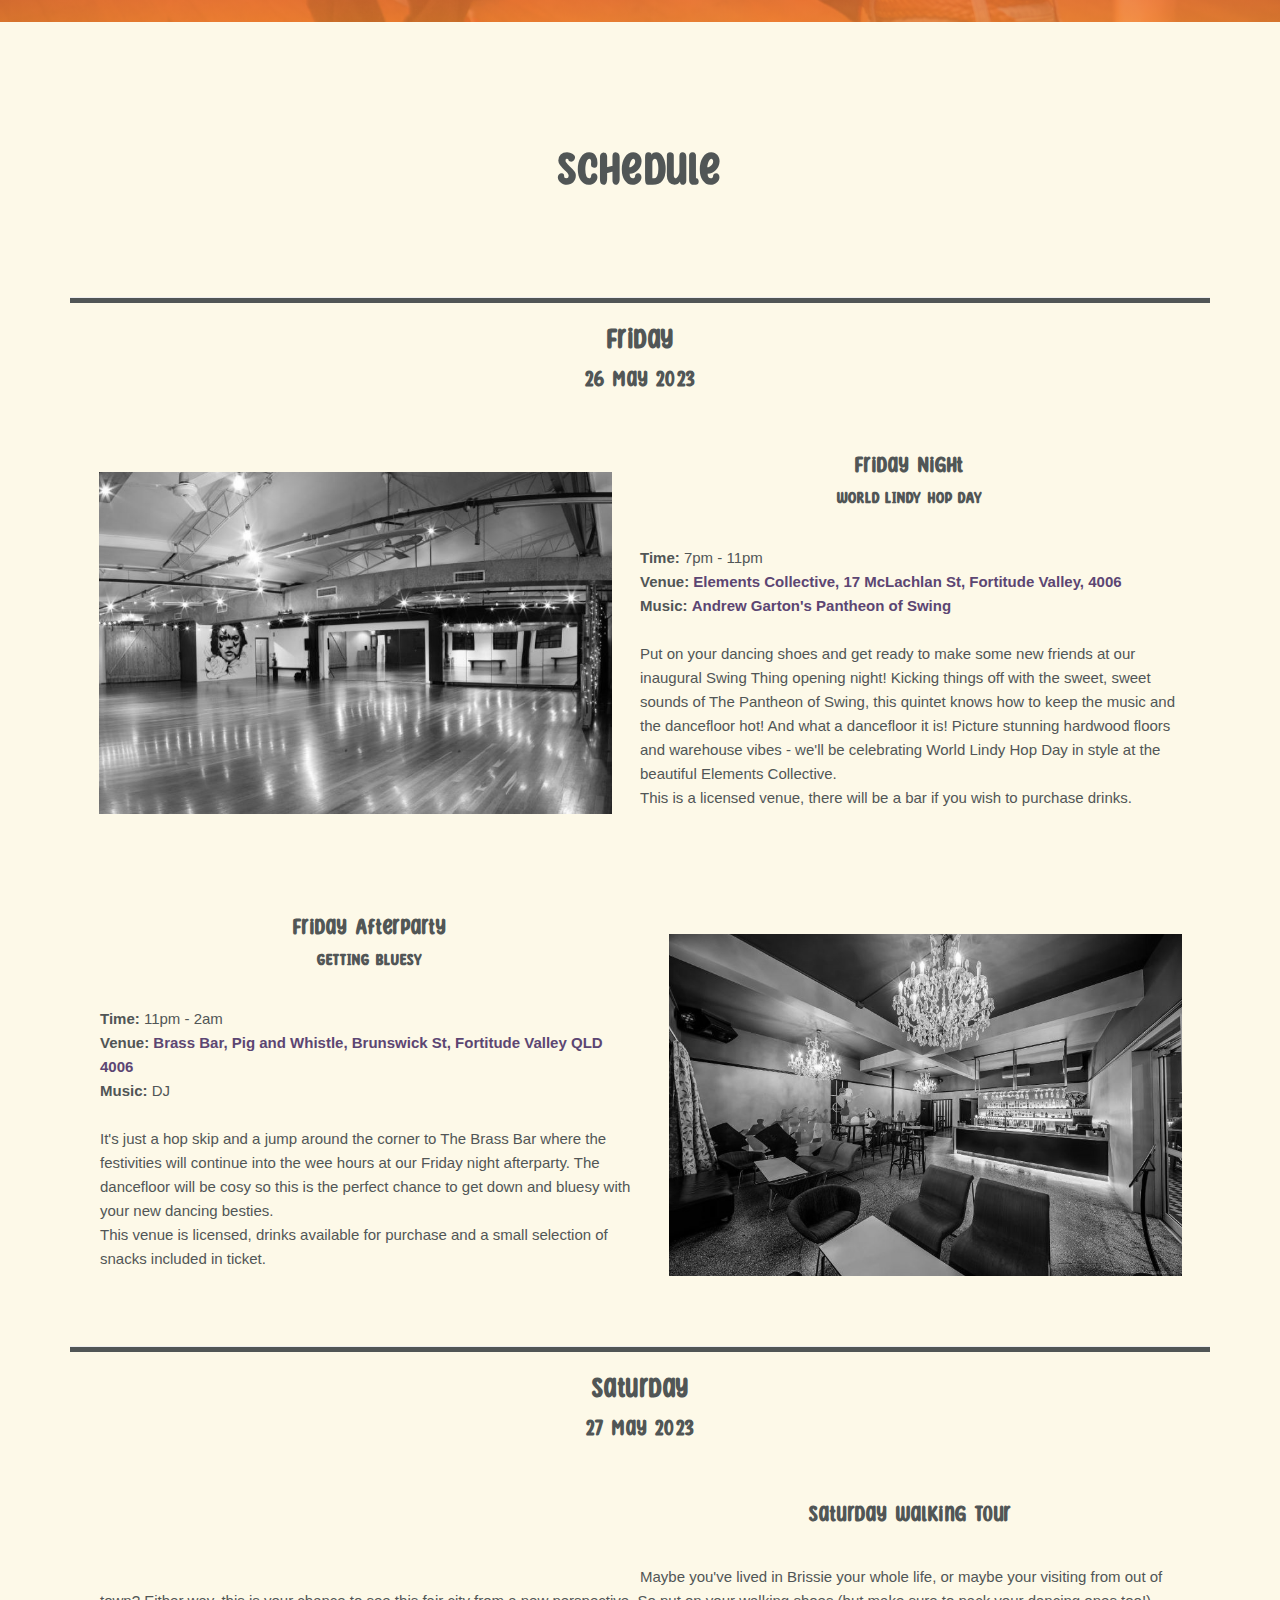
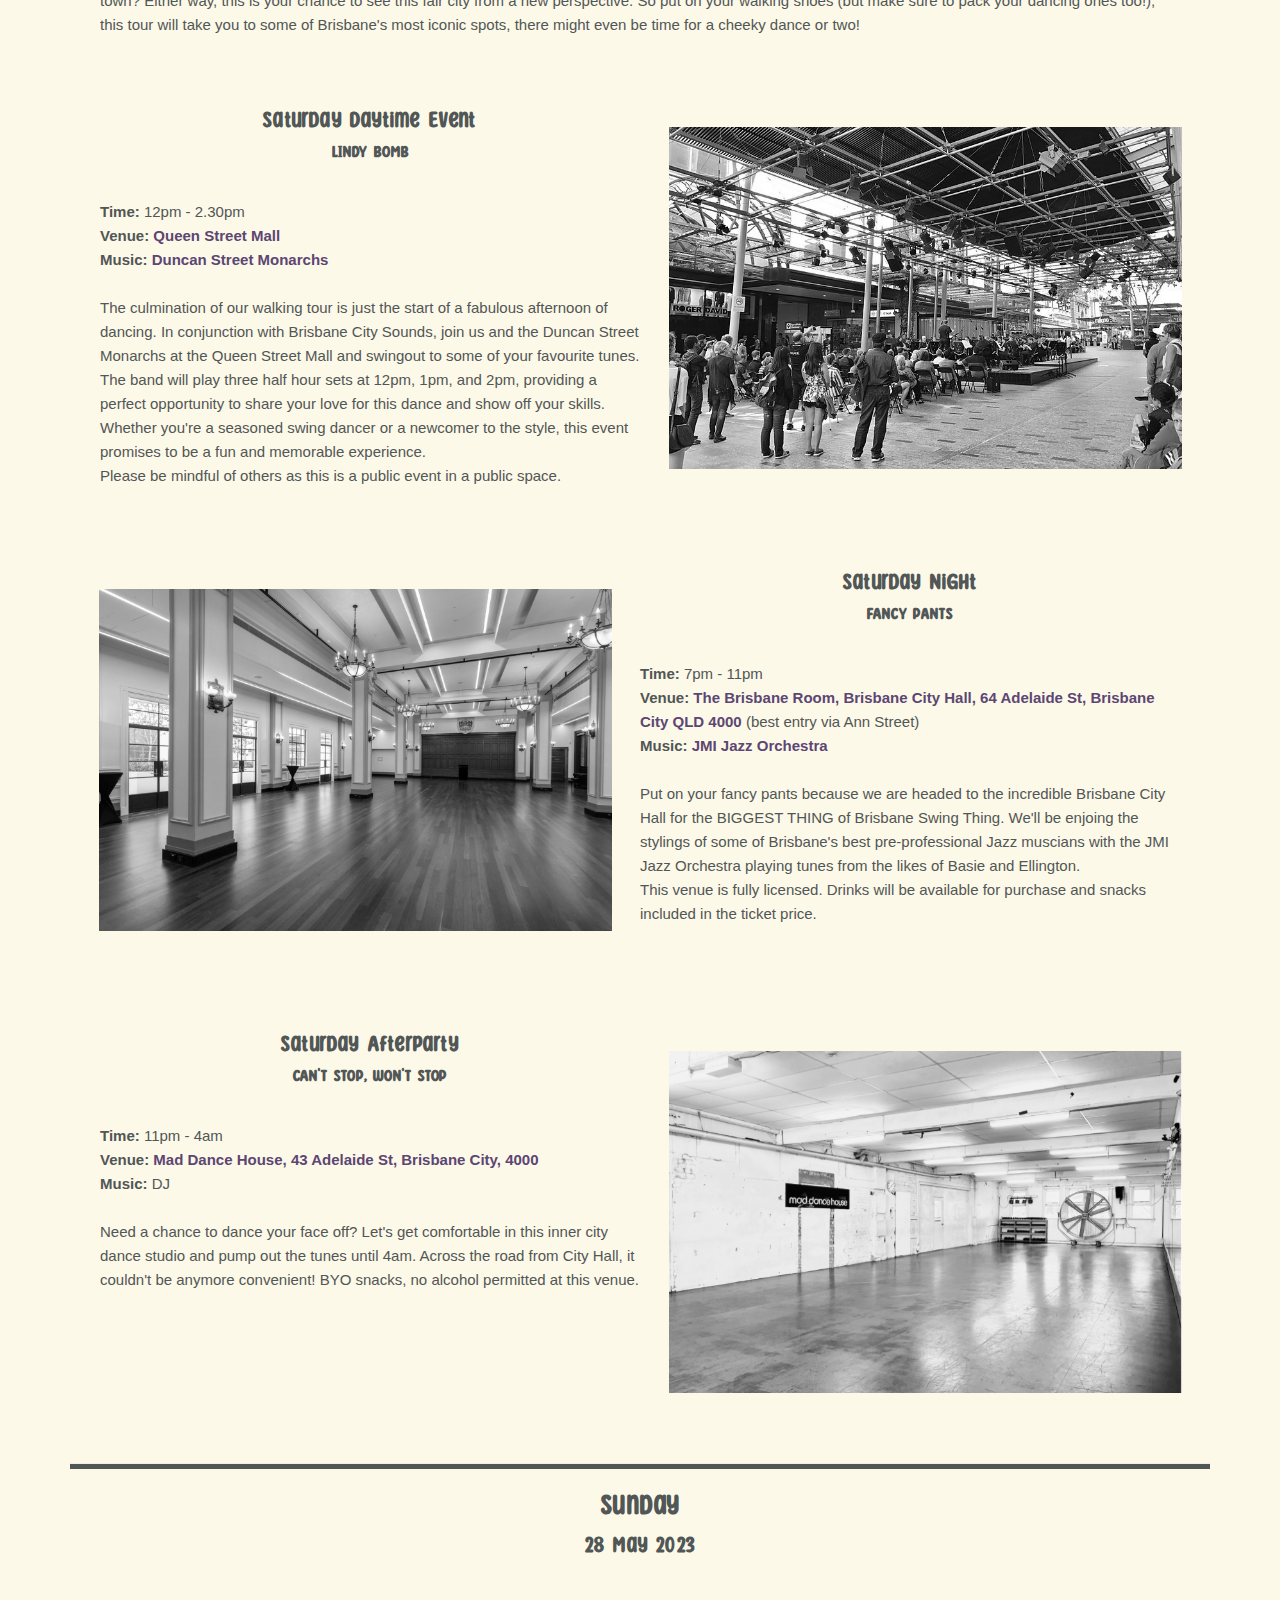
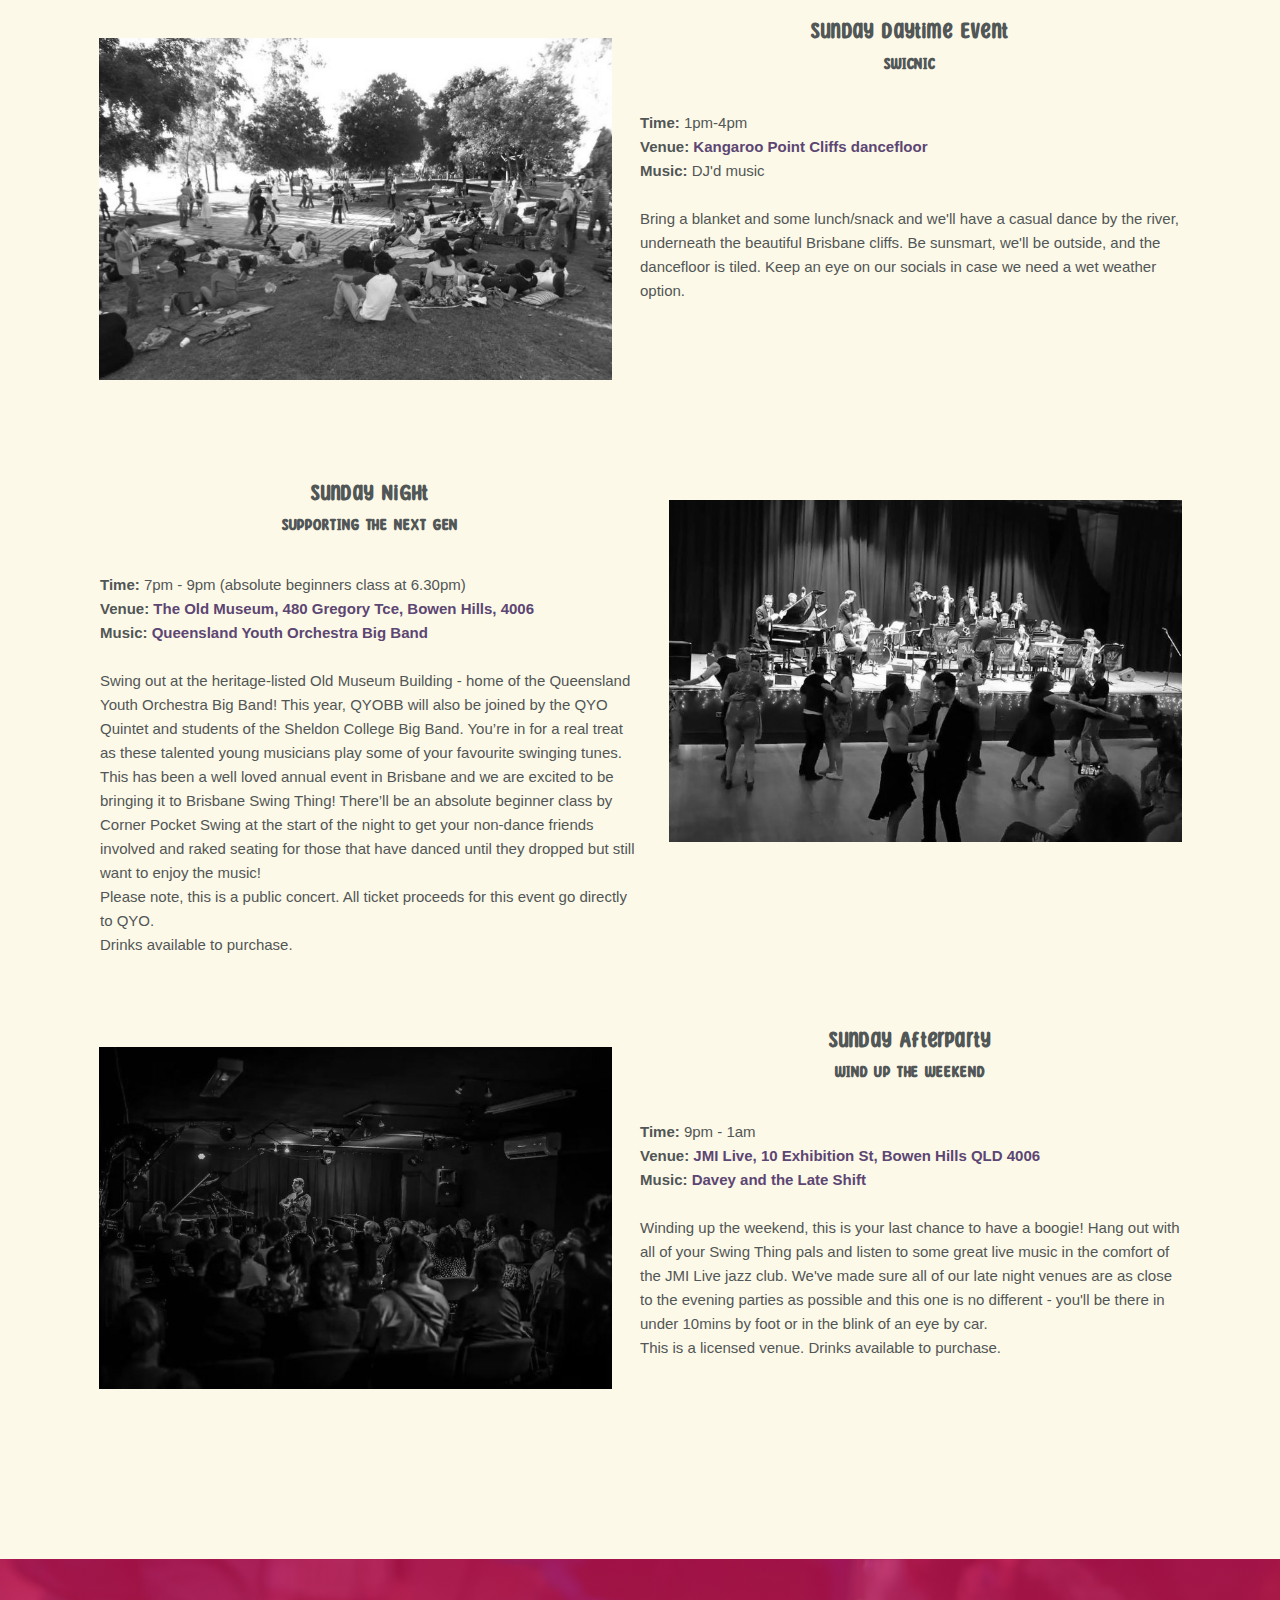
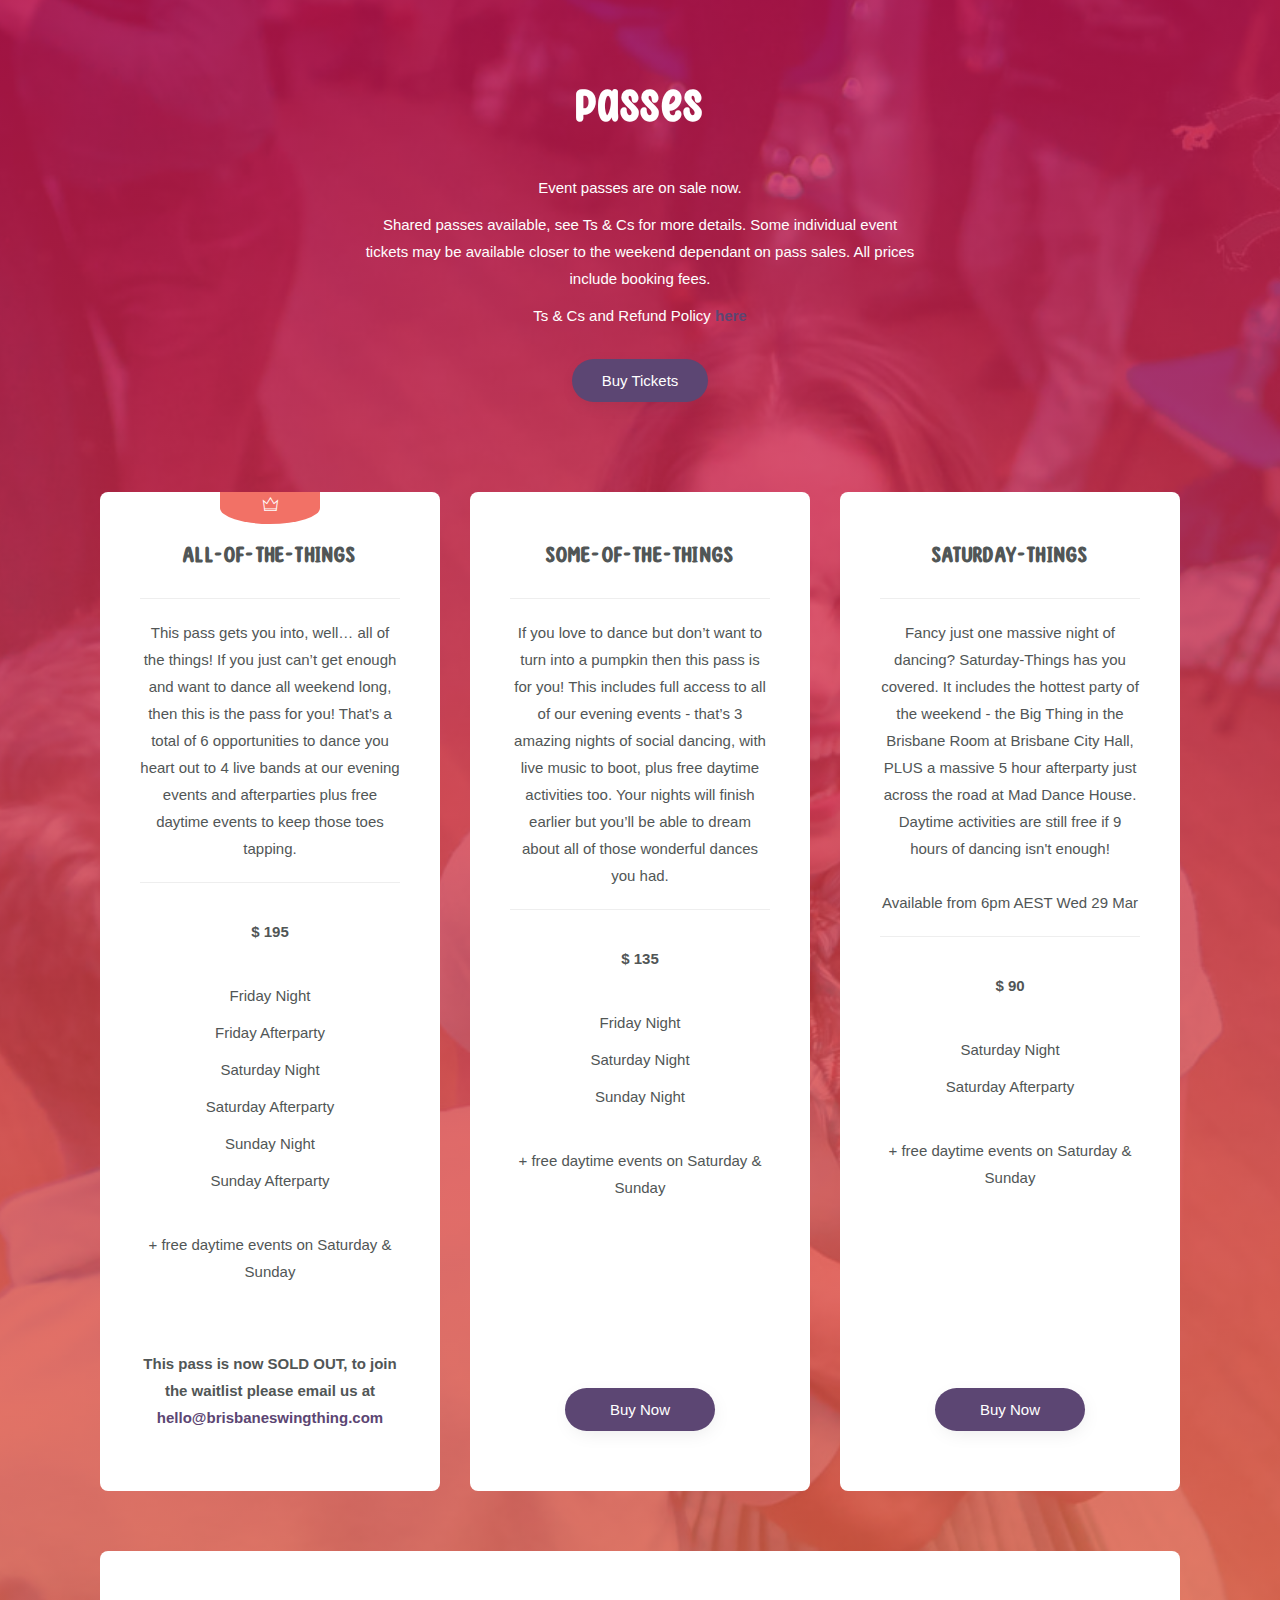
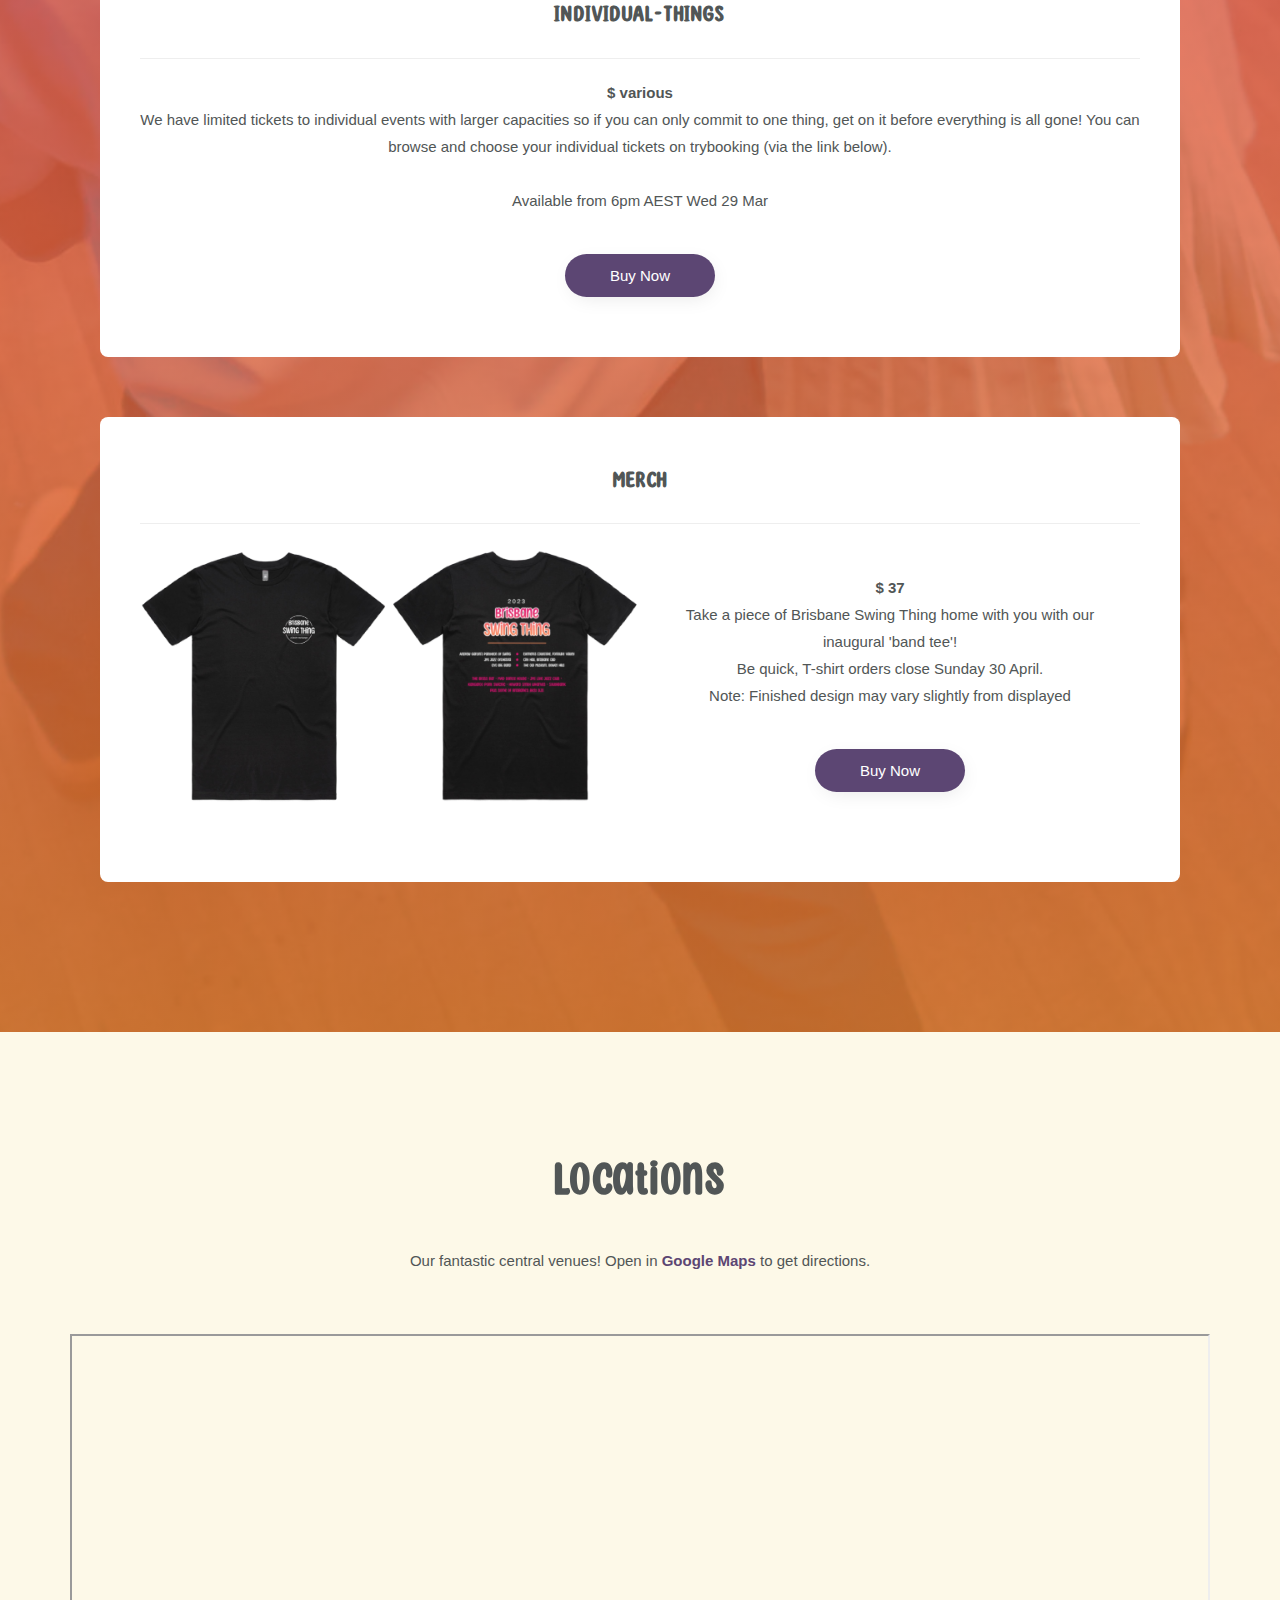
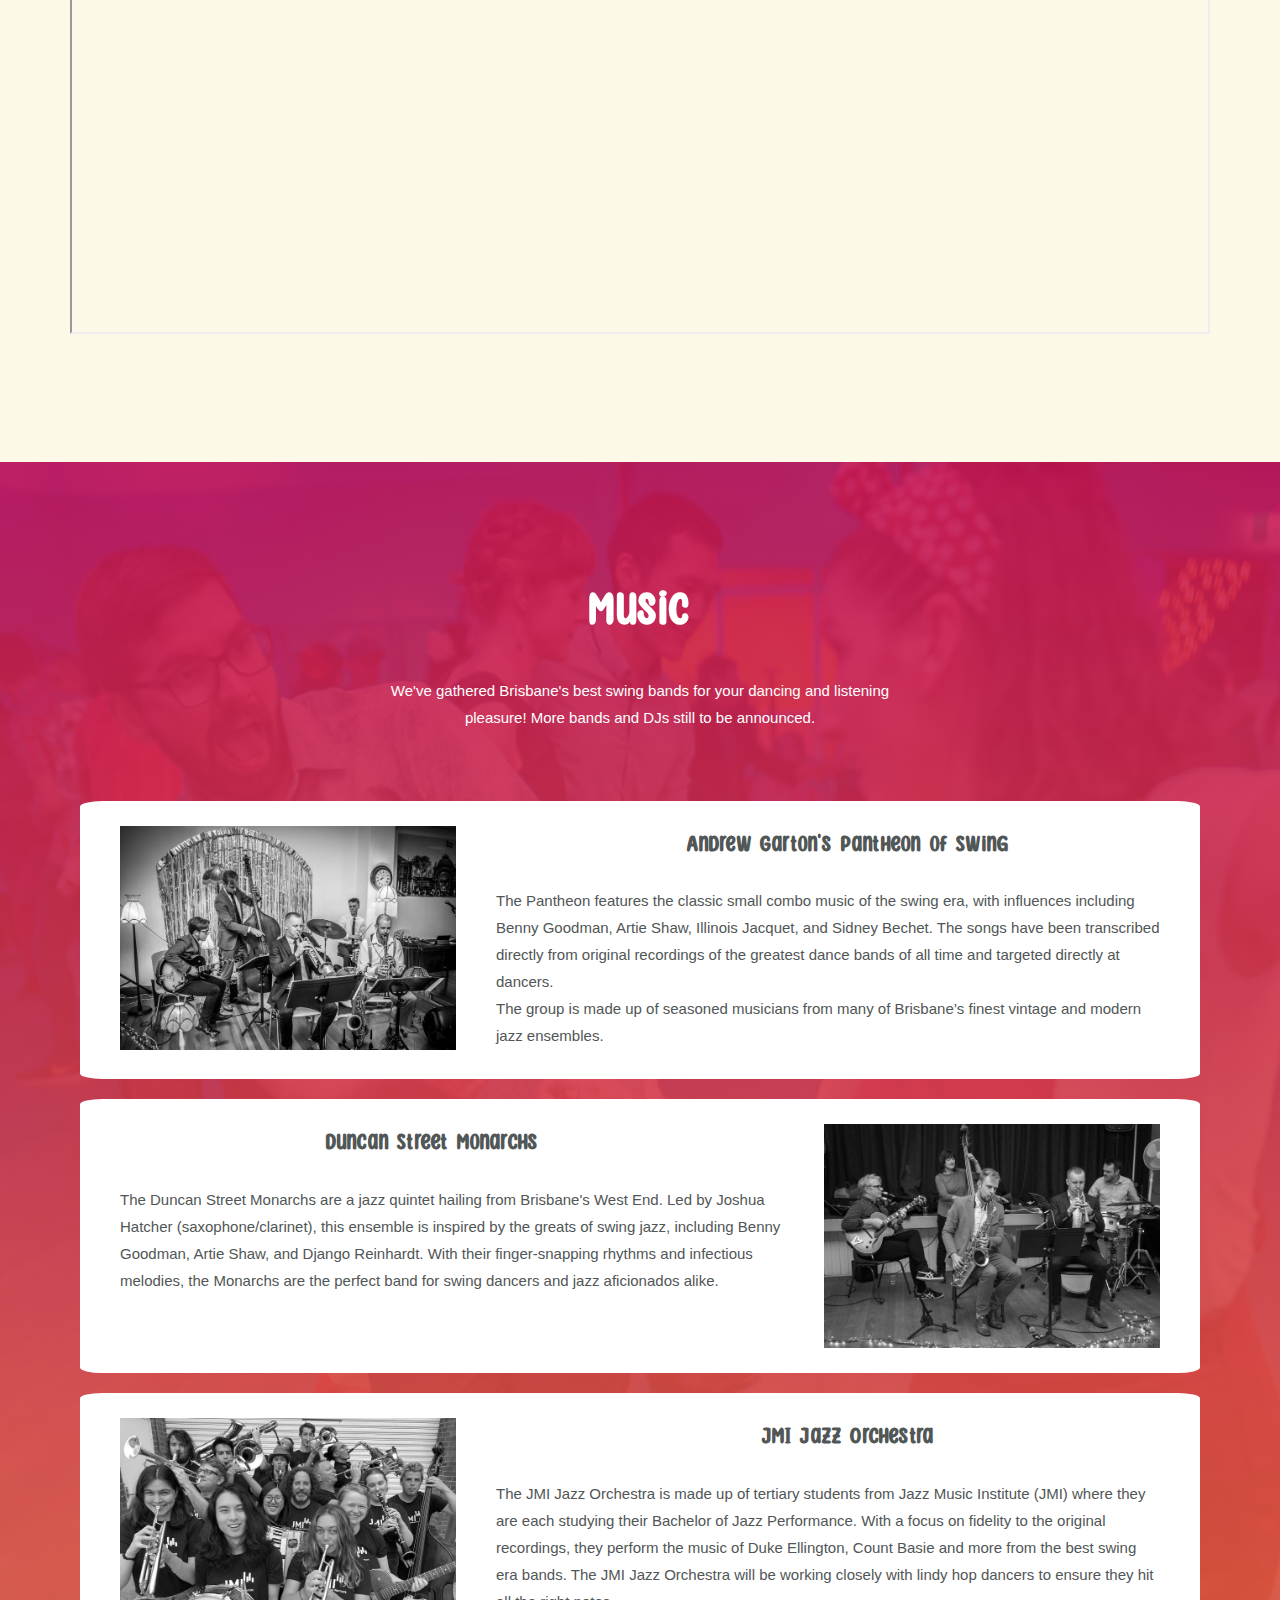
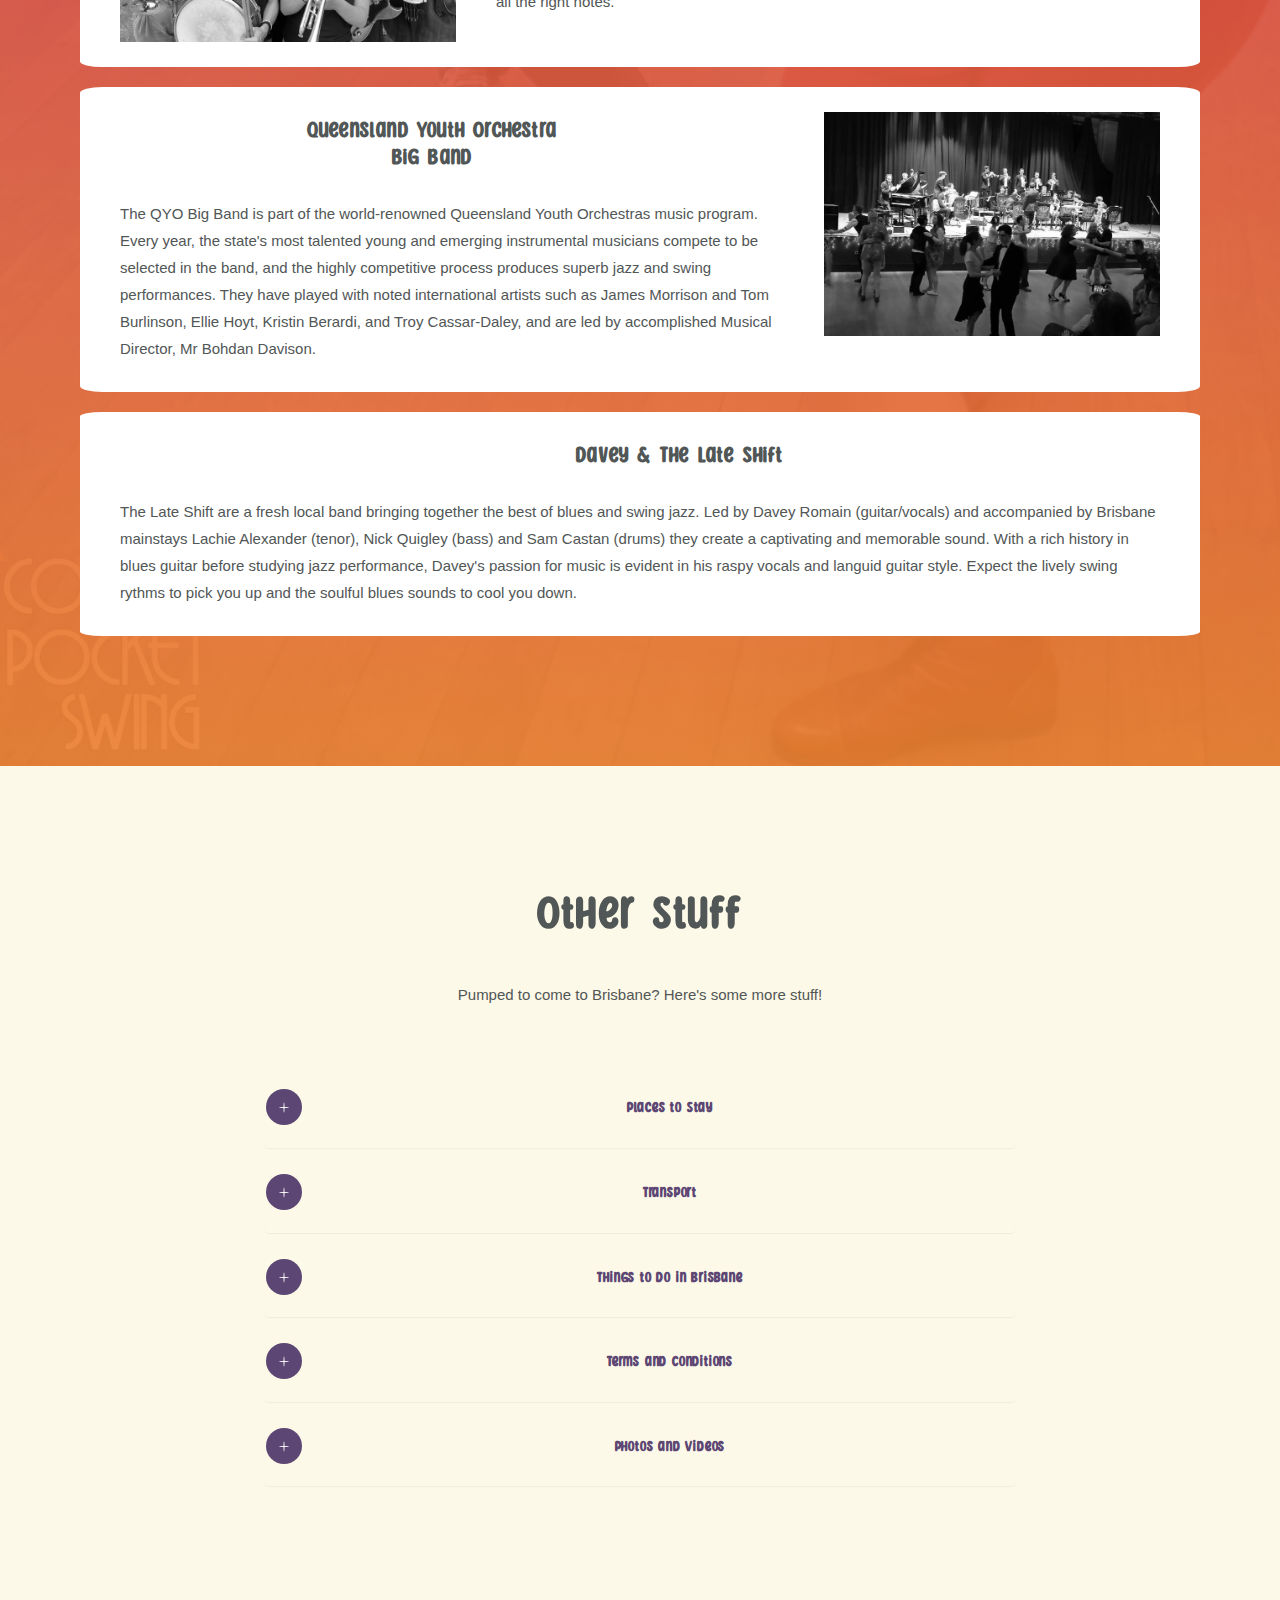
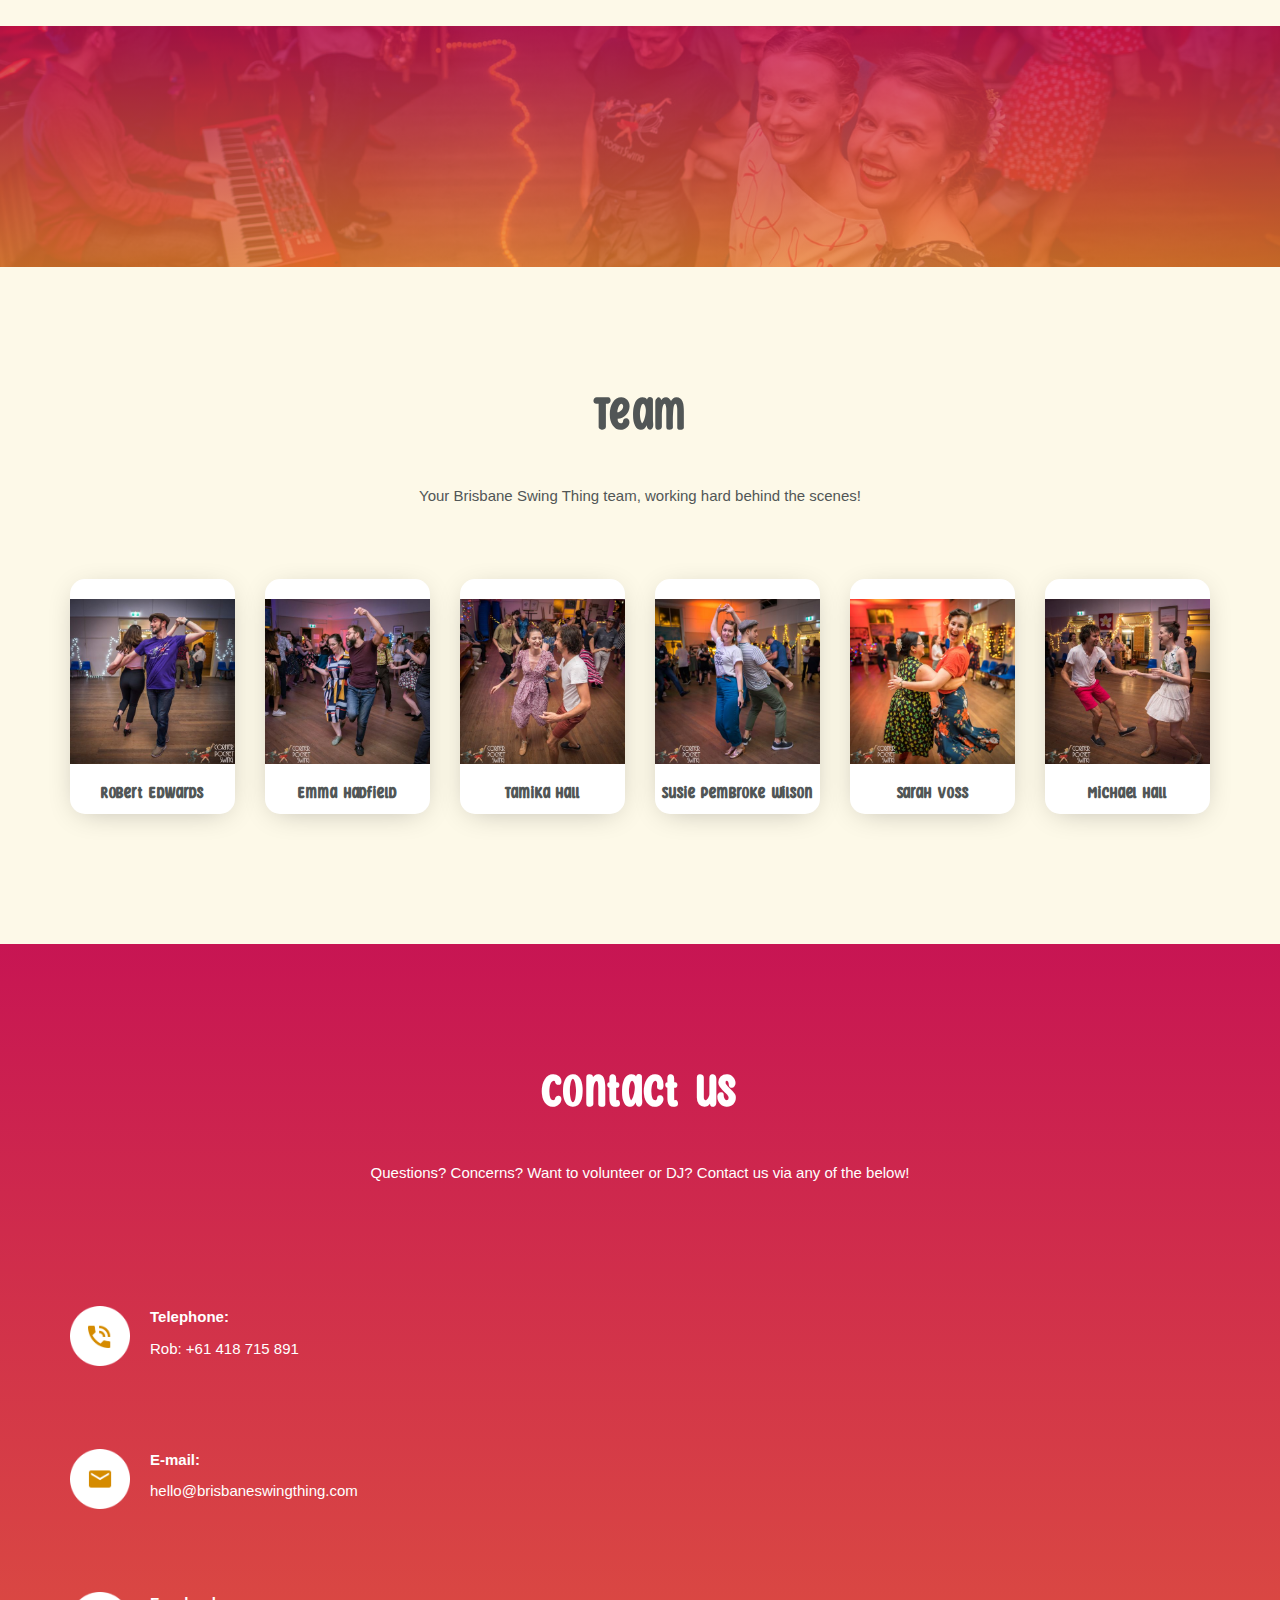
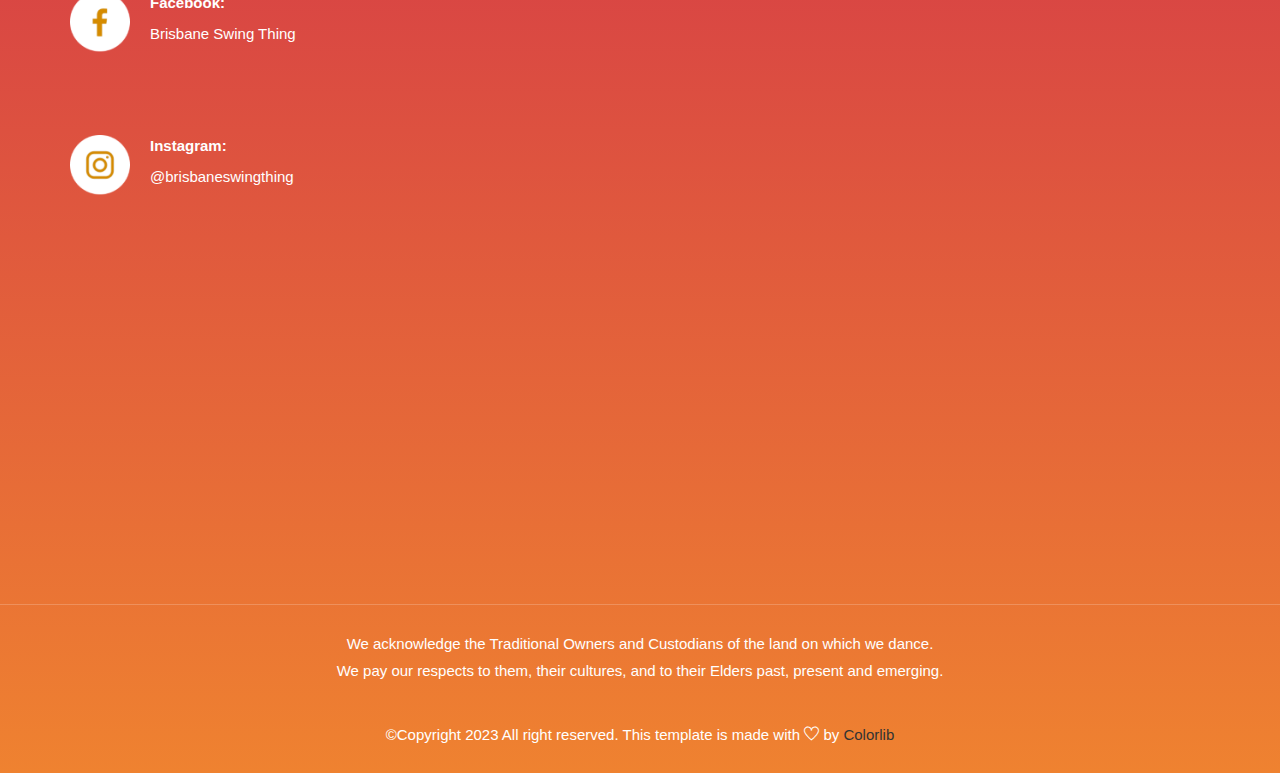
==== commit 008c98e1: "Add files via upload" ====
--- a/index.html
+++ b/index.html
@@ -478,7 +478,7 @@
                         </div>
                         <div class="col-s-12 band-box">
                             <div class="band-image left">
-                                <img src="images/qyo.jpg" alt="">
+                                <img src="images/davey.jpg" alt="">
                             </div>
                             <h3>Davey & The Late Shift</h3>
                             <p>The Late Shift are a fresh local band bringing together the best of blues and swing jazz. Led by Davey Romain (guitar/vocals) and accompanied by Brisbane mainstays Lachie Alexander (tenor), Nick Quigley (bass) and Sam Castan (drums) they create a captivating and memorable sound. With a rich history in blues guitar before studying jazz performance, Davey's passion for music is evident in his raspy vocals and languid guitar style. Expect the lively swing rythms to pick you up and the soulful blues sounds to cool you down.</p>
--- a/style.css
+++ b/style.css
@@ -776,6 +776,9 @@
   max-width: 30%;
   margin:25px 40px;
 }
+.band-image img{
+  max-height: 300px;
+}
 
 
 .band-box h3{
--- a/css/responsive.css
+++ b/css/responsive.css
@@ -13,6 +13,8 @@
   text-align: center;
   align-items: center;
 }
+
+
 
 /* Tablet Layout: 768px. */
 
@@ -66,6 +68,9 @@
         height: 30px;
         font-size: 14px;
     }
+    .band-image {
+      max-width: 45%;
+    }
 
 }
 
@@ -182,6 +187,14 @@
     .bands {
       display: inherit;
     }
+    .band-box h3{
+      padding-top: 15px;
+    }
+    .band-image {
+      max-width: 100%;
+      padding-top: 15px;
+      padding-bottom: 0;
+    }
     .side-icon-box {
         margin-left: 20px;
         width:100%;
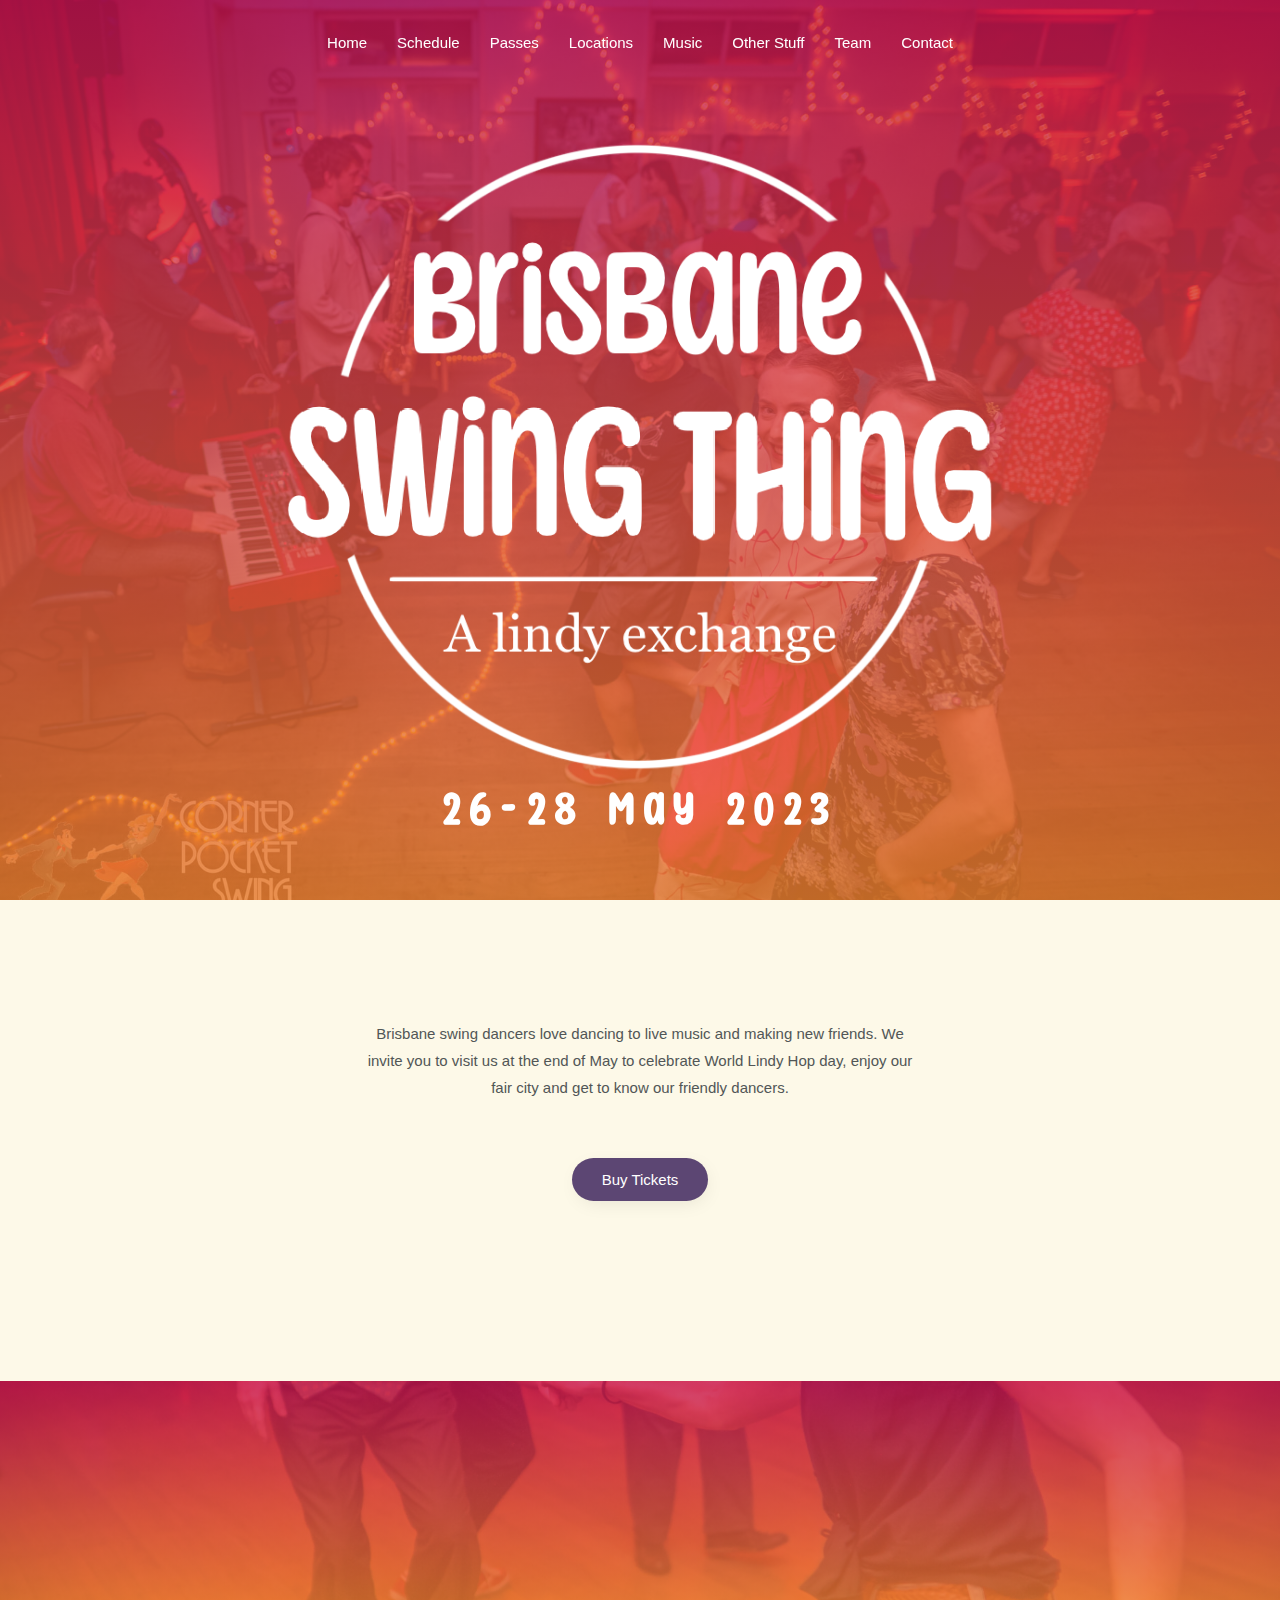
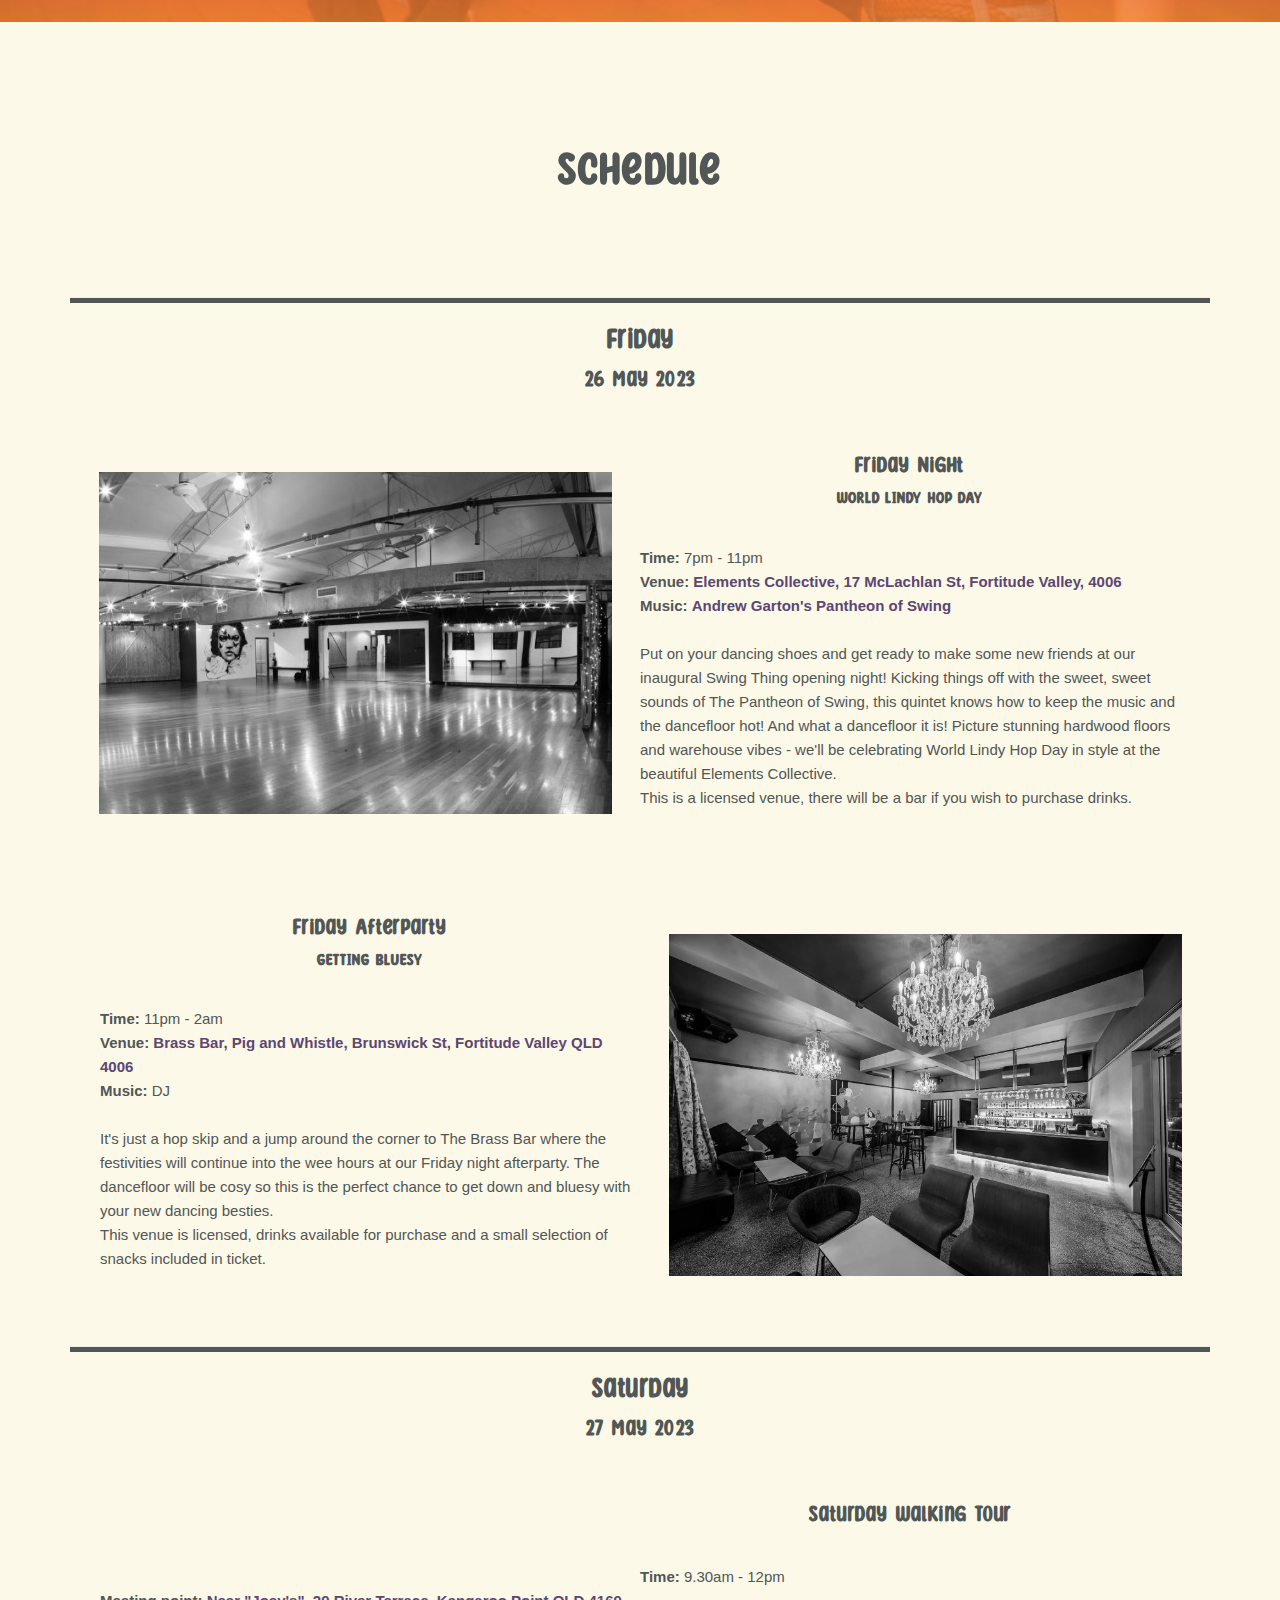
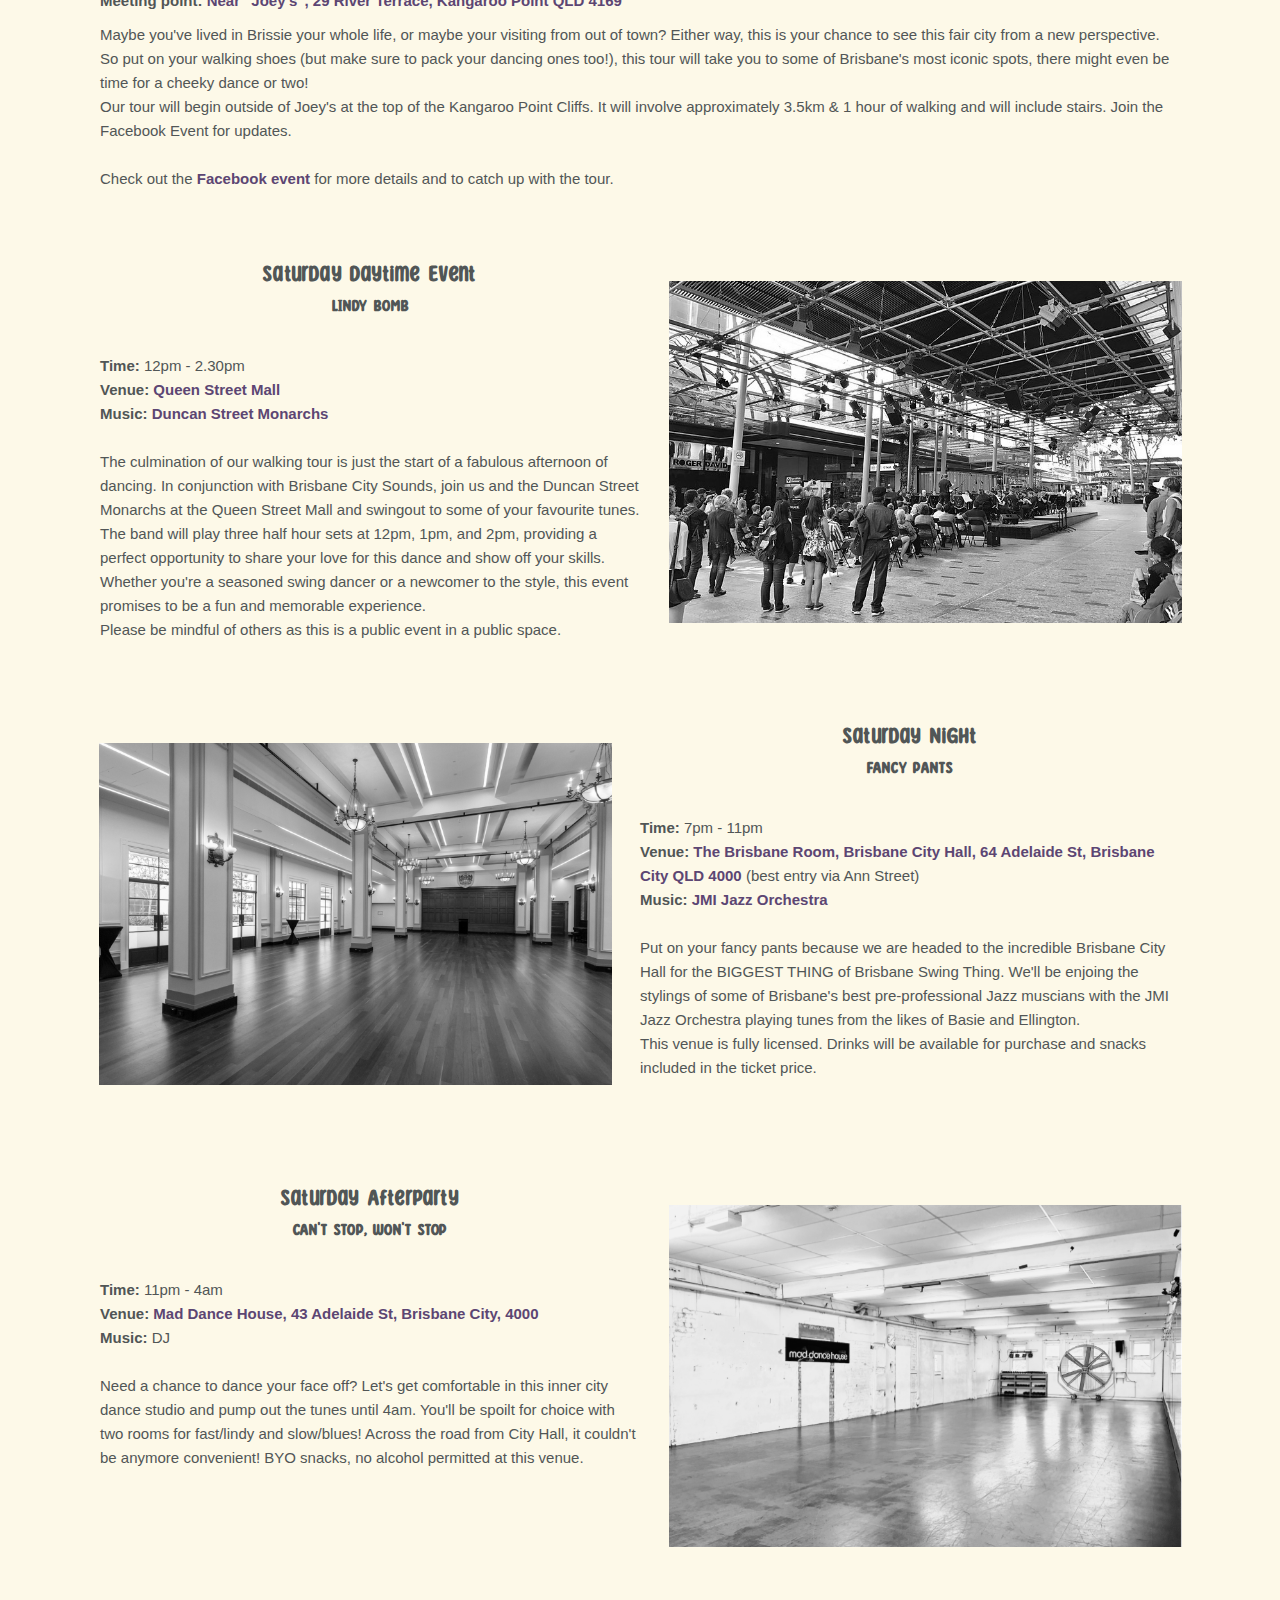
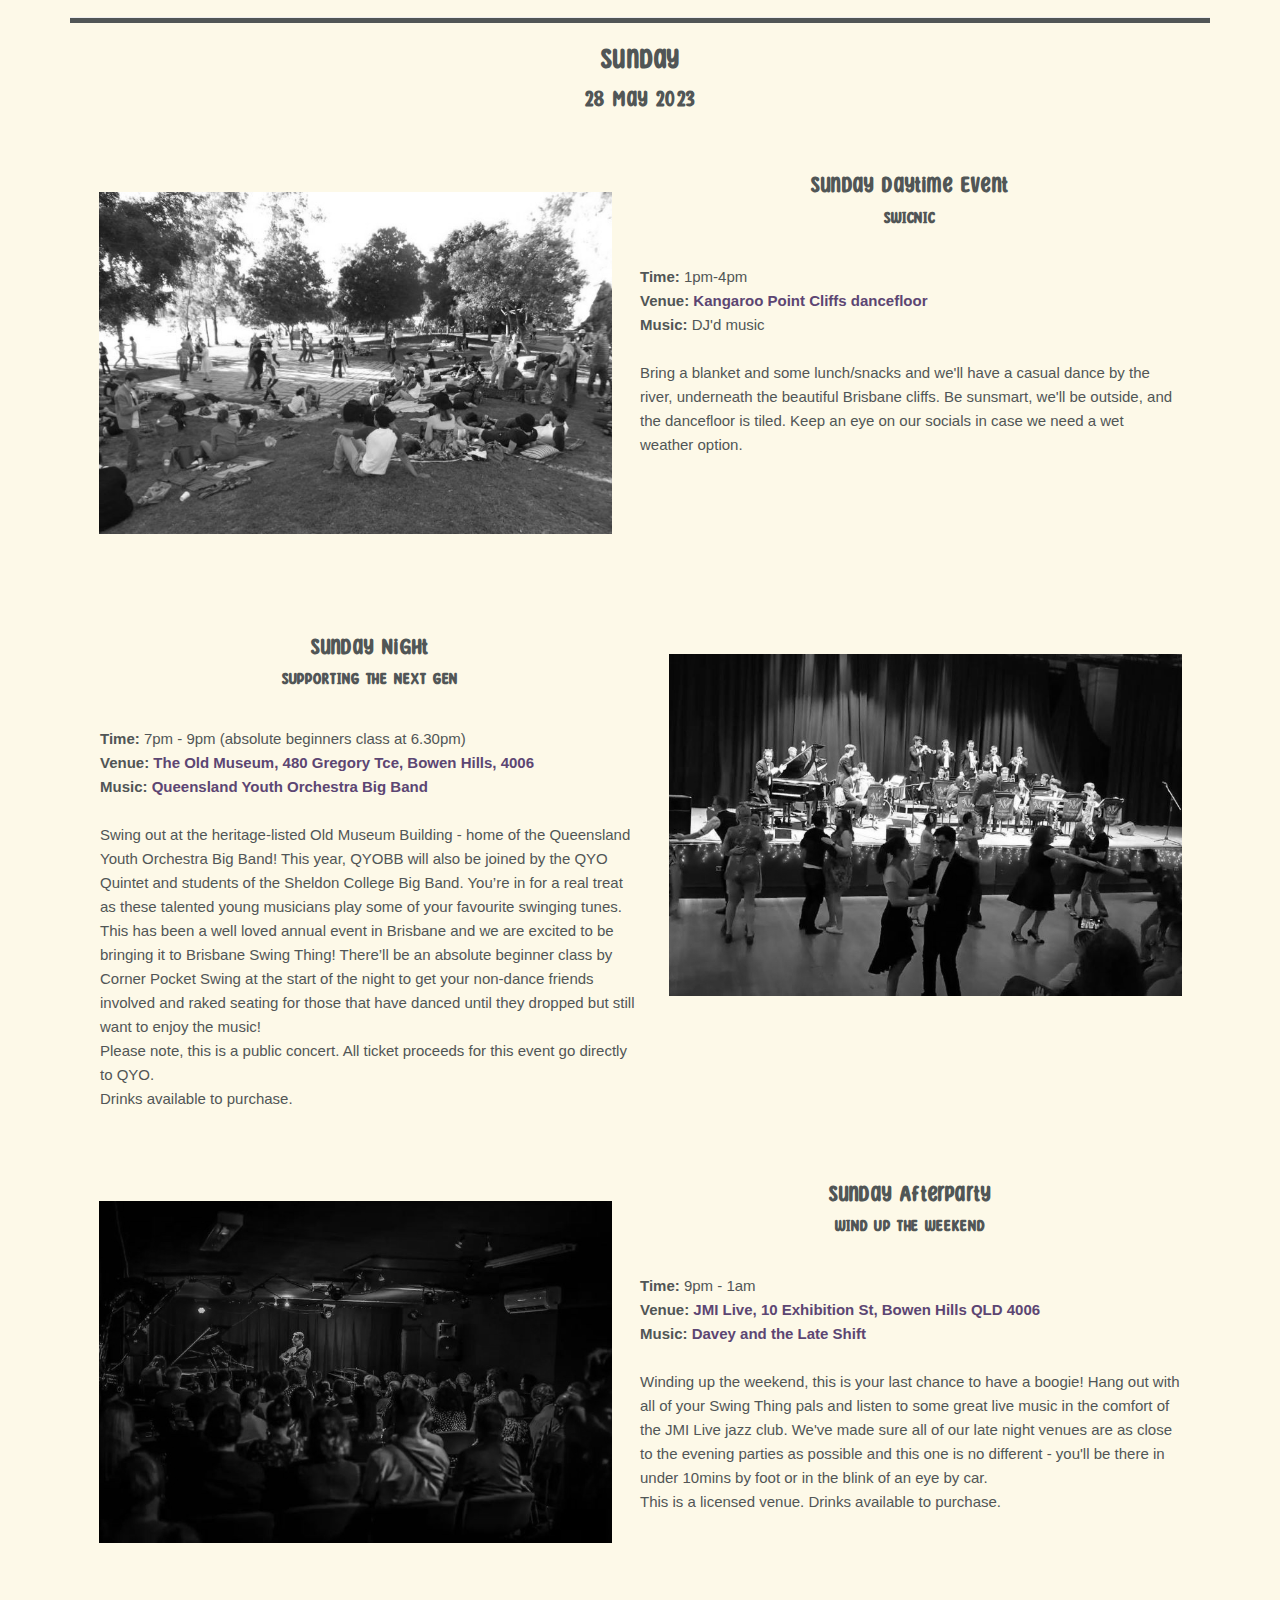
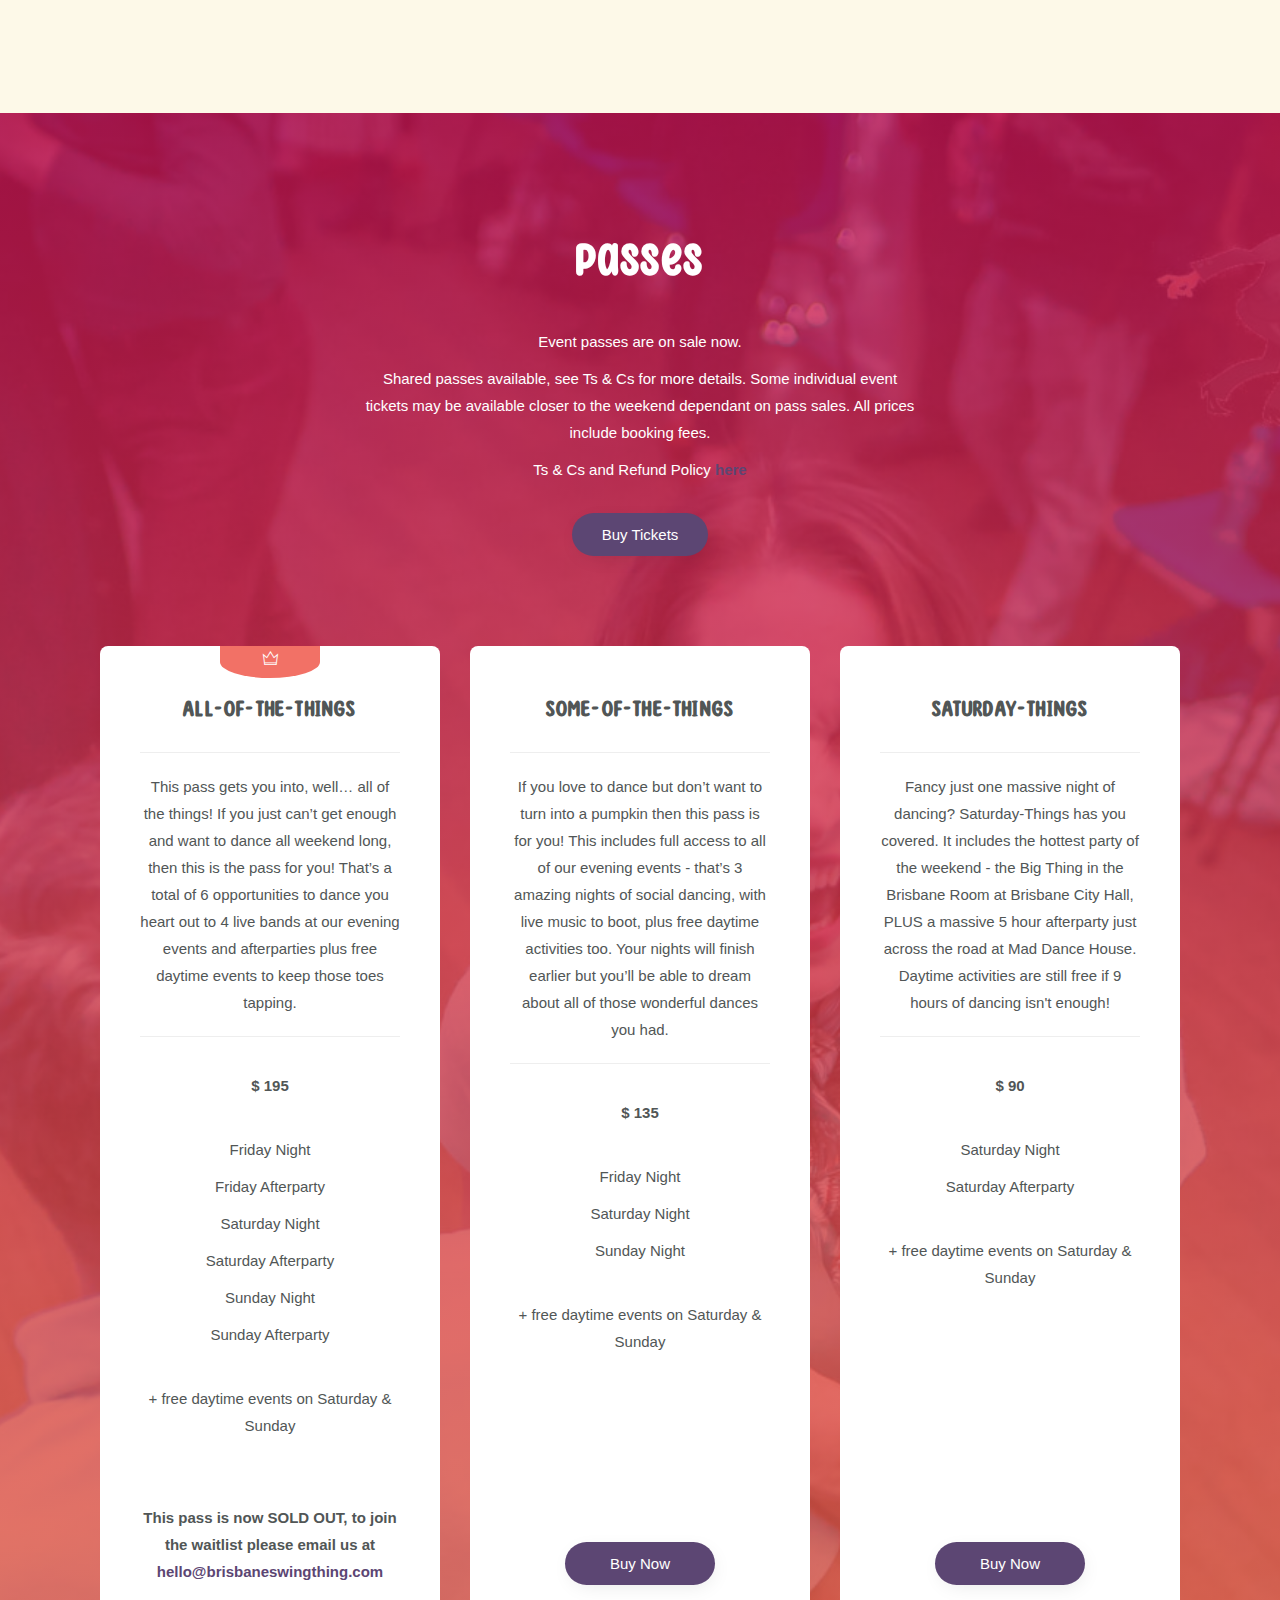
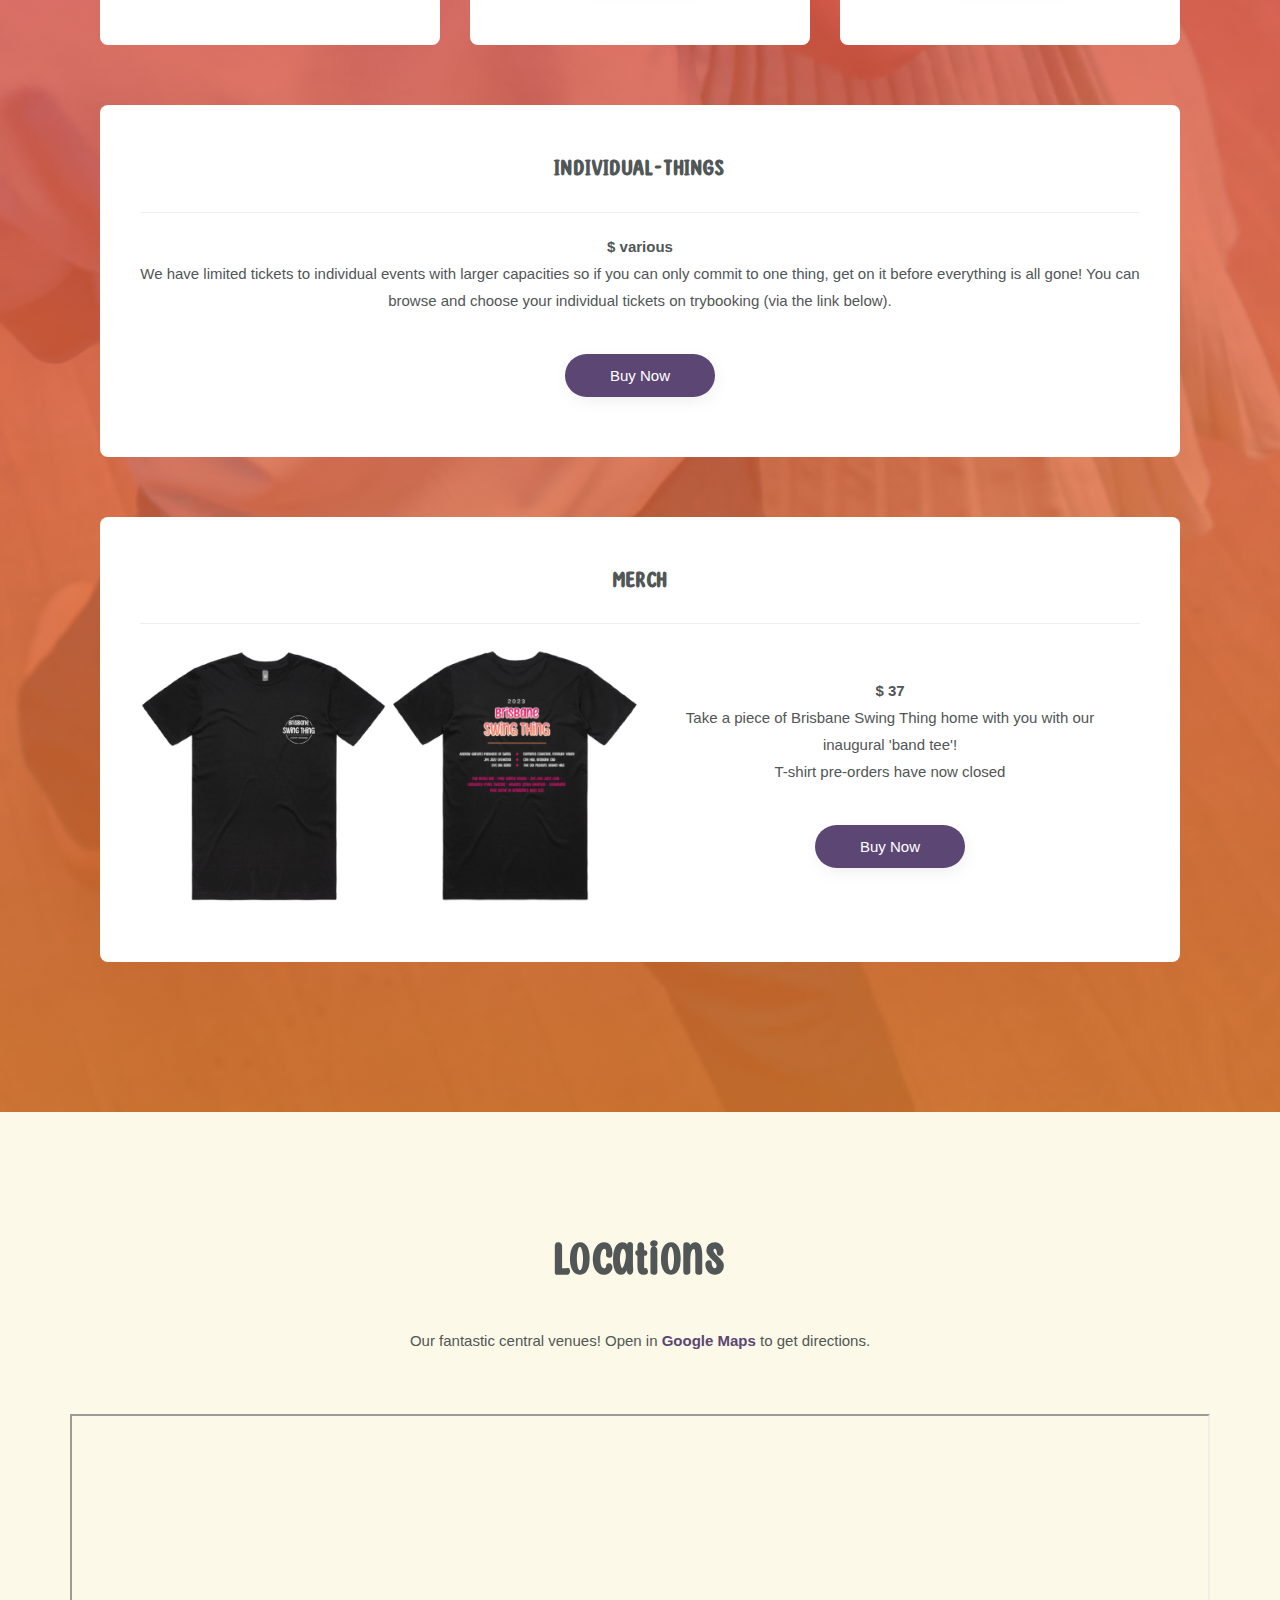
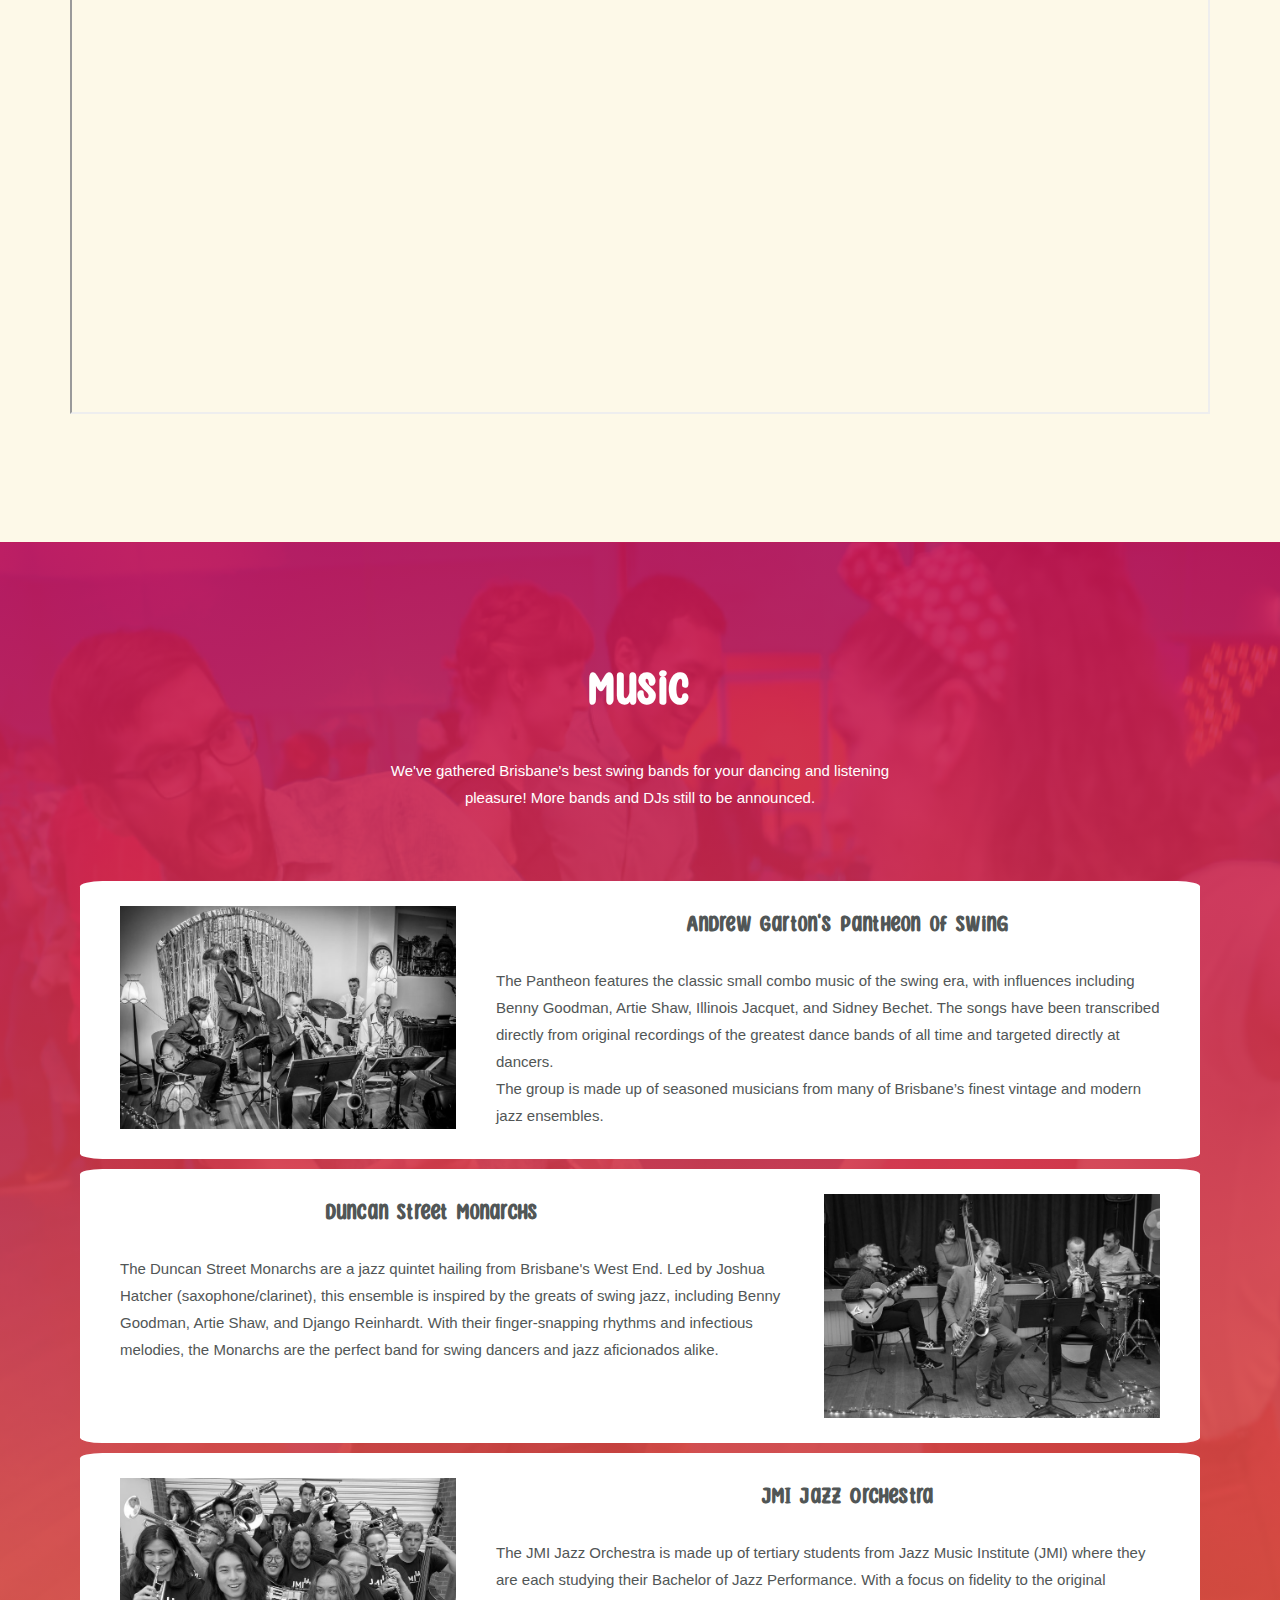
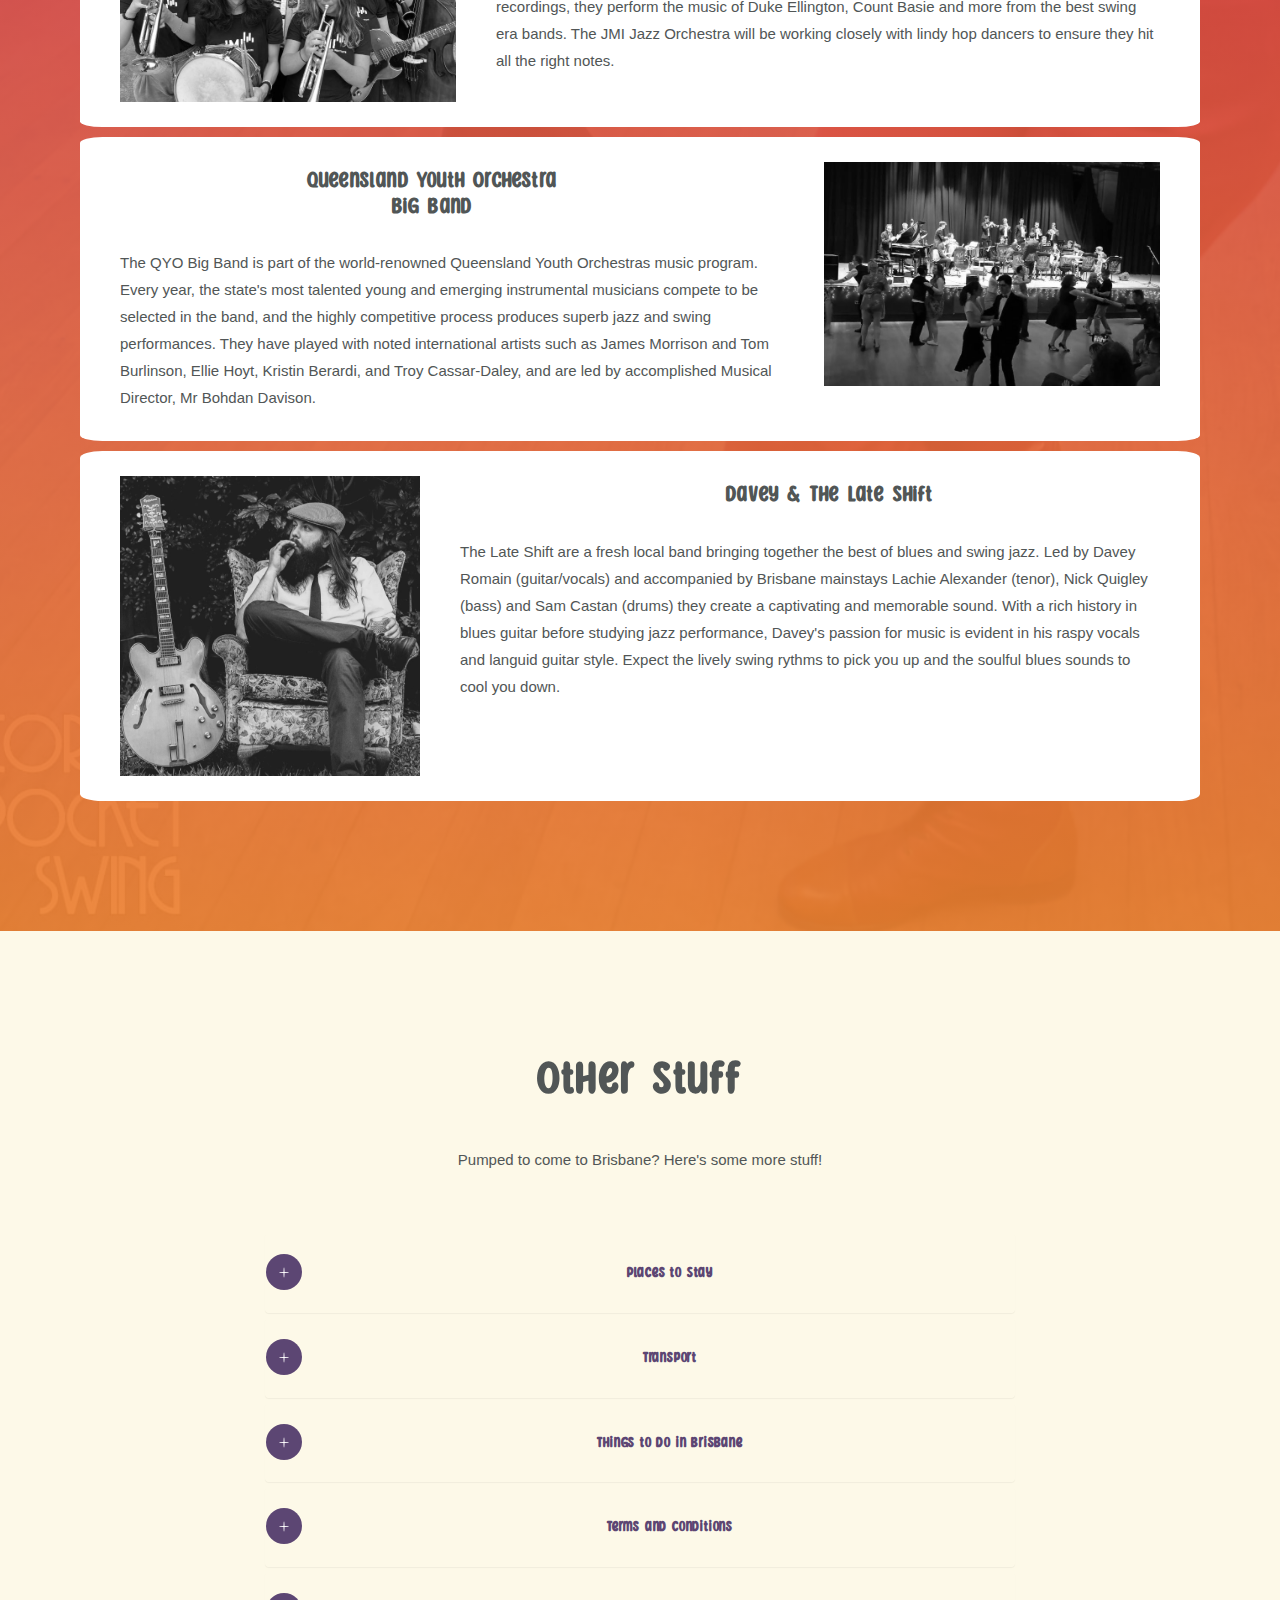
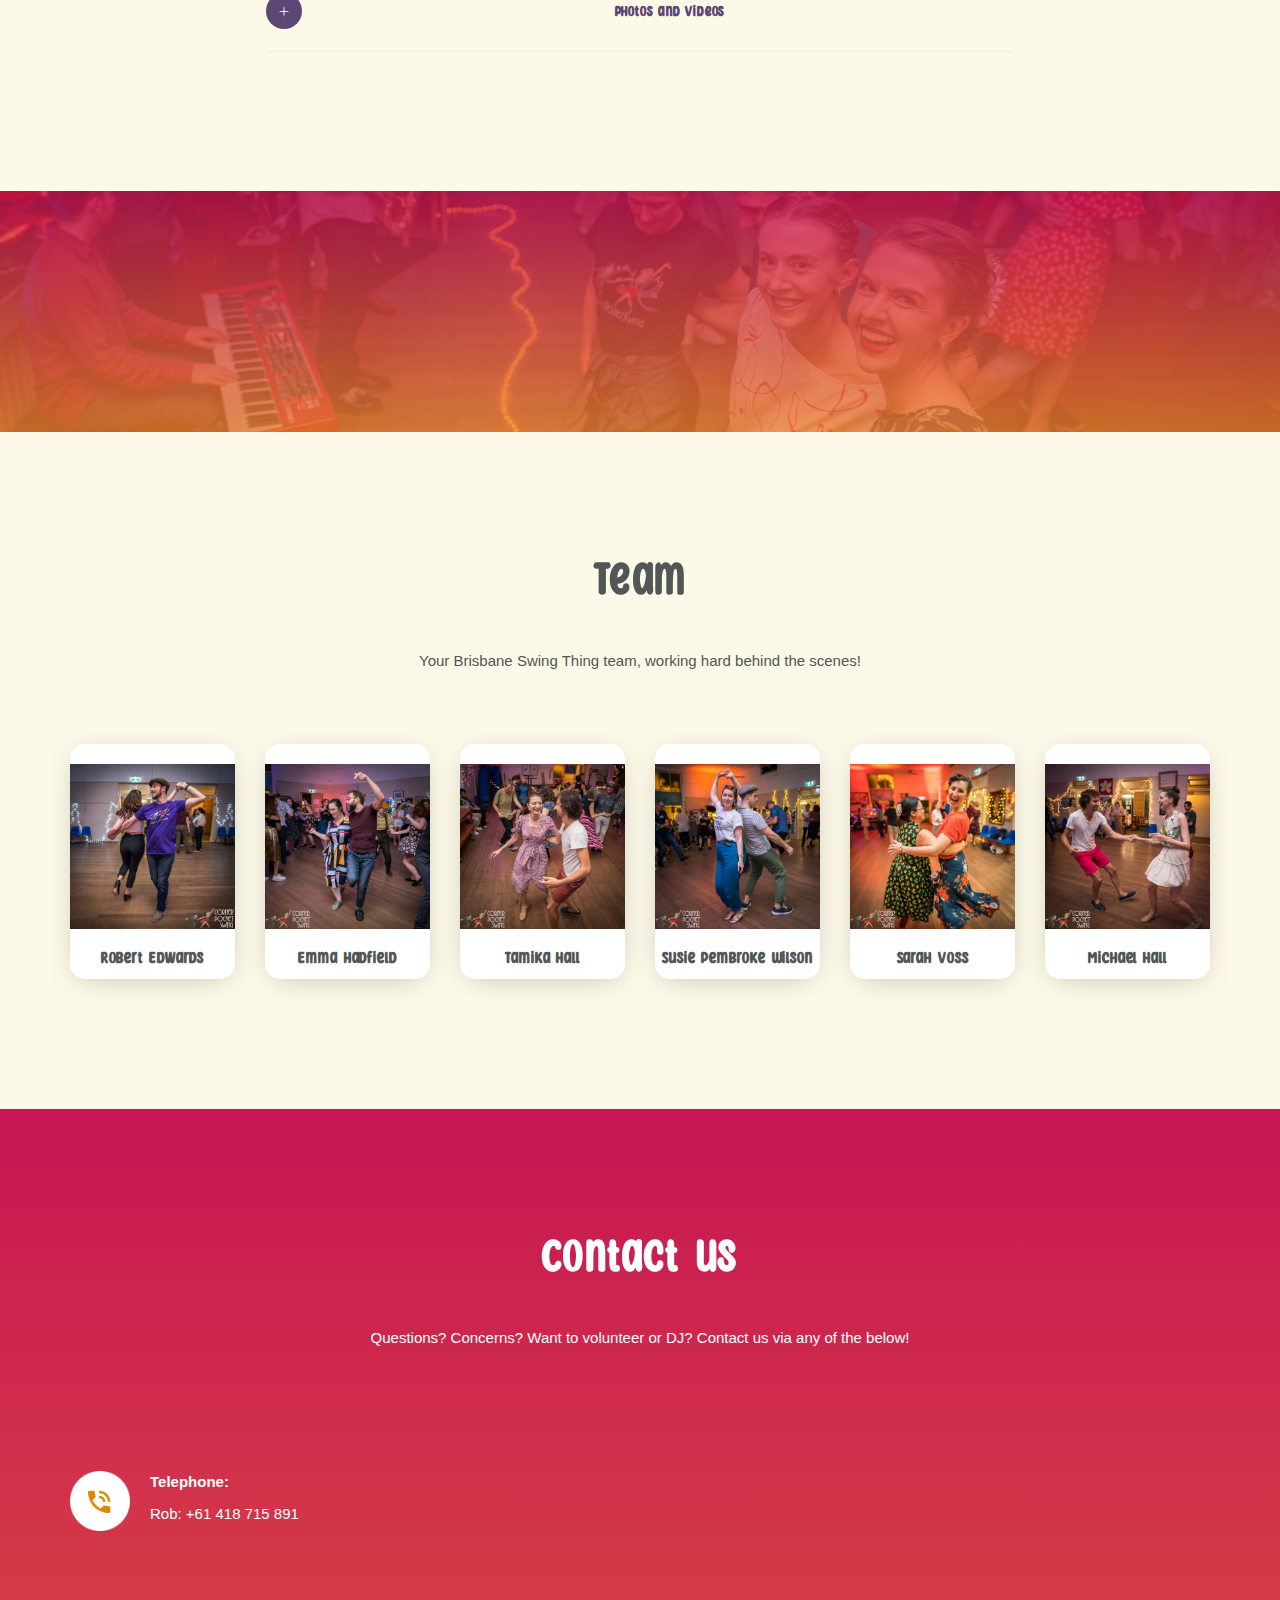
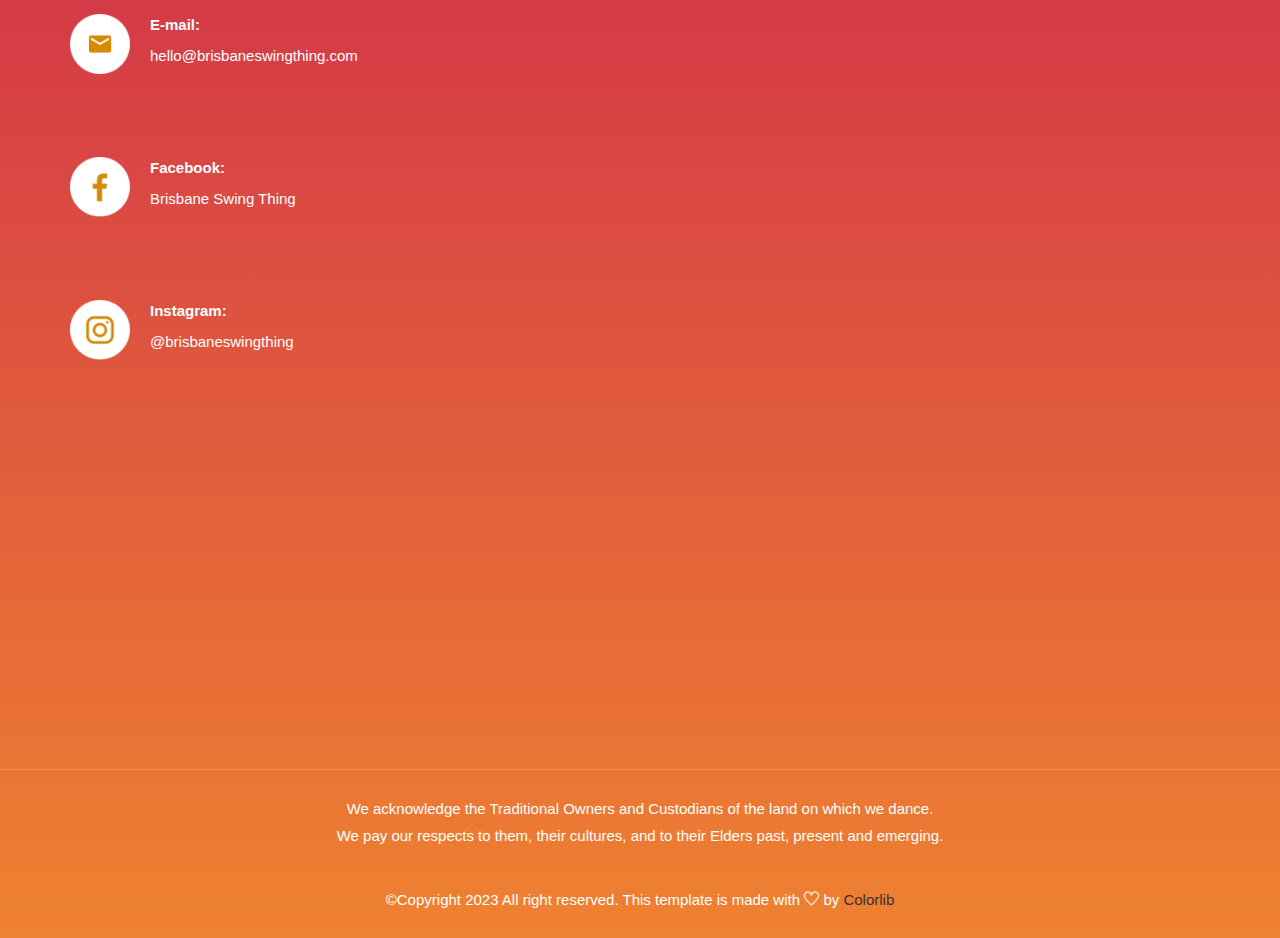
==== commit e2f489f8: "Add files via upload" ====
--- a/index.html
+++ b/index.html
@@ -194,7 +194,9 @@
                         <div class="box-words">
                           <h3>Saturday Walking Tour</h3>
                           <br>
-                          <p>Maybe you've lived in Brissie your whole life, or maybe your visiting from out of town? Either way, this is your chance to see this fair city from a new perspective. So put on your walking shoes (but make sure to pack your dancing ones too!), this tour will take you to some of Brisbane's most iconic spots, there might even be time for a cheeky dance or two!</p>
+                          <p><strong>Time:</strong> 9.30am - 12pm
+                          <br><strong>Meeting point:</strong> <a href="#locations-page">Near "Joey's", 29 River Terrace, Kangaroo Point QLD 4169</a>
+                          <p>Maybe you've lived in Brissie your whole life, or maybe your visiting from out of town? Either way, this is your chance to see this fair city from a new perspective. So put on your walking shoes (but make sure to pack your dancing ones too!), this tour will take you to some of Brisbane's most iconic spots, there might even be time for a cheeky dance or two!<br>Our tour will begin outside of Joey's at the top of the Kangaroo Point Cliffs. It will involve approximately 3.5km & 1 hour of walking and will include stairs. Join the Facebook Event for updates.<br><br>Check out the <a href:"https://fb.me/e/17VR1VeeV">Facebook event</a> for more details and to catch up with the tour.</p>
                         </div>
                     </div>
                 </div>
@@ -242,7 +244,7 @@
                           <p><strong>Time:</strong> 11pm - 4am
                             <br><strong>Venue:</strong> <a href="#locations-page">Mad Dance House, 43 Adelaide St, Brisbane City, 4000</a>
                             <br><strong>Music:</strong> DJ
-                            <br><br>Need a chance to dance your face off? Let's get comfortable in this inner city dance studio and pump out the tunes until 4am. Across the road from City Hall, it couldn't be anymore convenient! BYO snacks, no alcohol permitted at this venue.</p>
+                            <br><br>Need a chance to dance your face off? Let's get comfortable in this inner city dance studio and pump out the tunes until 4am. You'll be spoilt for choice with two rooms for fast/lindy and slow/blues! Across the road from City Hall, it couldn't be anymore convenient! BYO snacks, no alcohol permitted at this venue.</p>
                           </div>
                     </div>
                 </div>
@@ -266,7 +268,7 @@
                           <p><strong>Time:</strong> 1pm-4pm
                             <br><strong>Venue:</strong> <a href="#locations-page">Kangaroo Point Cliffs dancefloor</a>
                             <br><strong>Music:</strong> DJ'd music
-                            <br><br>Bring a blanket and some lunch/snack and we'll have a casual dance by the river, underneath the beautiful Brisbane cliffs. Be sunsmart, we'll be outside, and the dancefloor is tiled. Keep an eye on our socials in case we need a wet weather option.</p>
+                            <br><br>Bring a blanket and some lunch/snacks and we'll have a casual dance by the river, underneath the beautiful Brisbane cliffs. Be sunsmart, we'll be outside, and the dancefloor is tiled. Keep an eye on our socials in case we need a wet weather option.</p>
                         </div>
                     </div>
                 </div>
@@ -368,7 +370,7 @@
                     <div class="price-table">
                         <h3 class="text-uppercase price-title">Saturday-Things</h3>
                         <hr>
-                        <p>Fancy just one massive night of dancing? Saturday-Things has you covered. It includes the hottest party of the weekend - the Big Thing in the Brisbane Room at Brisbane City Hall, PLUS a massive 5 hour afterparty just across the road at Mad Dance House. Daytime activities are still free if 9 hours of dancing isn't enough!<br><br>Available from 6pm AEST Wed 29 Mar</p>
+                        <p>Fancy just one massive night of dancing? Saturday-Things has you covered. It includes the hottest party of the weekend - the Big Thing in the Brisbane Room at Brisbane City Hall, PLUS a massive 5 hour afterparty just across the road at Mad Dance House. Daytime activities are still free if 9 hours of dancing isn't enough!</p>
                         <hr>
                         <ul class="list-unstyled">
                           <li><strong class="amount">$ <span class="big">90</span></strong></li>
@@ -389,7 +391,7 @@
                       <h3 class="text-uppercase price-title">Individual-Things</h3>
                       <hr>
                           <p><strong class="amount">$ <span class="big">various</span></strong>
-                          <br>We have limited tickets to individual events with larger capacities so if you can only commit to one thing, get on it before everything is all gone! You can browse and choose your individual tickets on trybooking (via the link below).<br><br>Available from 6pm AEST Wed 29 Mar<br>
+                          <br>We have limited tickets to individual events with larger capacities so if you can only commit to one thing, get on it before everything is all gone! You can browse and choose your individual tickets on trybooking (via the link below).<br>
                           <a href="https://www.trybooking.com/CGMHD" class="button" target="_blank" style="align-self: center; width:150px; margin-top:40px;">Buy Now</a></p>
 
                   </div>
@@ -405,7 +407,7 @@
                         <img src="images/tshirtback.png" class="left">
                         <div class="v-center merch-text text-center">
                           <p><strong class="amount">$ <span class="big">37</span></strong>
-                          <br>Take a piece of Brisbane Swing Thing home with you with our inaugural 'band tee'!<br> Be quick, T-shirt orders close Sunday 30 April. <br> Note: Finished design may vary slightly from displayed<br>
+                          <br>Take a piece of Brisbane Swing Thing home with you with our inaugural 'band tee'!<br>T-shirt pre-orders have now closed<br>
                           <a href="https://www.trybooking.com/events/1027705/sessions/3771132/sections/1892439/tickets?fbclid=IwAR0CLyyve-hRN_VbdmOqQfTFDXVsEDoL76mqDpczRI8MjDeZOTBEYrJ5Naw" class="button" target="_blank" style="align-self: center; width:150px; margin-top:40px;">Buy Now</a></p>
                         </div>
                       </div>
@@ -527,7 +529,7 @@
                                 <a data-toggle="collapse" data-parent="#accordion" href="#collapse3">Transport</a>
                             </h4>
                             <div id="collapse3" class="panel-collapse collapse">
-                                <p>Our venues are all within a 3km radius of Brisbane CBD so if you're visiting from out of town you can probably rely on ubers and taxis, walking or our public transport network. Plan your travel via the <a href="https://jp.translink.com.au/plan-your-journey/journey-planner" target="_blank" style="font-weight:bold;">Translink Journey Panner</a> and don't forget to purchase a GoCard from a newsagent or ticket machine before boarding a bus. If you get into a pickle, there will always be a local dancer happy to give you a lift.</p><br>
+                                <p>Our venues are all within a 3km radius of Brisbane CBD so if you're visiting from out of town you can probably rely on ubers and taxis, walking or our public transport network. Plan your travel via the <a href="https://jp.translink.com.au/plan-your-journey/journey-planner" target="_blank" style="font-weight:bold;">Translink Journey Planner</a> and don't forget to purchase a GoCard from a newsagent or ticket machine before boarding a bus. If you get into a pickle, there will always be a local dancer happy to give you a lift.</p><br>
                                 <p>If you're a local or have hired a car be aware that parking may be limited over the weekend. Book your parking ahead of time with <a href="https://www.secureparking.com.au/en-au/parking-solutions/secure-a-spot" target="_blank" style="font-weight:bold;">Secure-a-Spot</a>.</p>
                             </div>
                         </div>
@@ -563,7 +565,7 @@
                                 <p><strong>Can I take my own photos and videos at the event?</strong></p>
                                 <p>Of course! And we’d love to see them - Tag us on Facebook or Instagram and use the hashtag #BrisSwingThing.<br>Note: Please keep in mind that not everyone may wish to be photographed or have their image shared publicly. Try to only take photos of yourself, your friends and anyone else who actively, deliberately involves themselves in your photo. See the next FAQ for more details on this…</p>
                                 <p><strong>I don’t want to be in any of the photos or videos that are published what should I do?</strong></P>
-                                <p>That is A-OK, we will happily respect your wish. To assist us in this, we ask that you identify yourself at the registration desk at the start of your night -  will have a folder to make a list of people who do not wish to appear in any published photos or videos. We will also have stickers we ask you to wear. The stickers will help our photographers easily spot anyone who does not wish to be in the photos or videos when they are reviewing photos and footage and ensure they are not identifiable. In the unlikely event we make a mistake, please contact us and we will remove unwanted content immediately. </p>
+                                <p>That is A-OK, we will happily respect your wish. To assist us in this, we ask that you identify yourself at the registration desk at the start of your night - we will have a list for people who do not wish to appear in any published photos or videos. We will also have stickers that we ask you to wear. The stickers will help our photographers easily spot anyone who does not wish to be in the photos or videos when they are reviewing photos and footage and ensure they are not identifiable. We're only human so in the unlikely event we make a mistake, please contact us and we will remove unwanted content immediately. </p>
                             </div>
                         </div>
                     </div>
--- a/style.css
+++ b/style.css
@@ -756,16 +756,21 @@
 }
 
 .bands {
-  display: inline-block;
-  flex-wrap: wrap;
-  display: -webkit-box;   /* OLD - iOS 6-, Safari 3.1-6, BB7 */
-  display: -ms-flexbox;  /* TWEENER - IE 10 */
-  display: -webkit-flex; /* NEW - Safari 6.1+. iOS 7.1+, BB10 */
-  justify-content: space-around;
+
+
 
 }
 
 .band-box{
+  -webkit-box-shadow: 0 0 0 0 #ffffff;
+  box-shadow: 0 0 0 0 #ffffff;
+  -webkit-transition: 0.3s;
+  transition: 0.3s;
+  border-radius: 5px;
+  -webkit-transform: translateY(0);
+  transform: translateY(0);
+  overflow: auto;
+
   background-color: #ffffff;
   border-radius: 2%;
   margin: 10px;
--- a/css/responsive.css
+++ b/css/responsive.css
@@ -195,6 +195,9 @@
       padding-top: 15px;
       padding-bottom: 0;
     }
+    .band-image img{
+      max-height: none;
+    }
     .side-icon-box {
         margin-left: 20px;
         width:100%;
